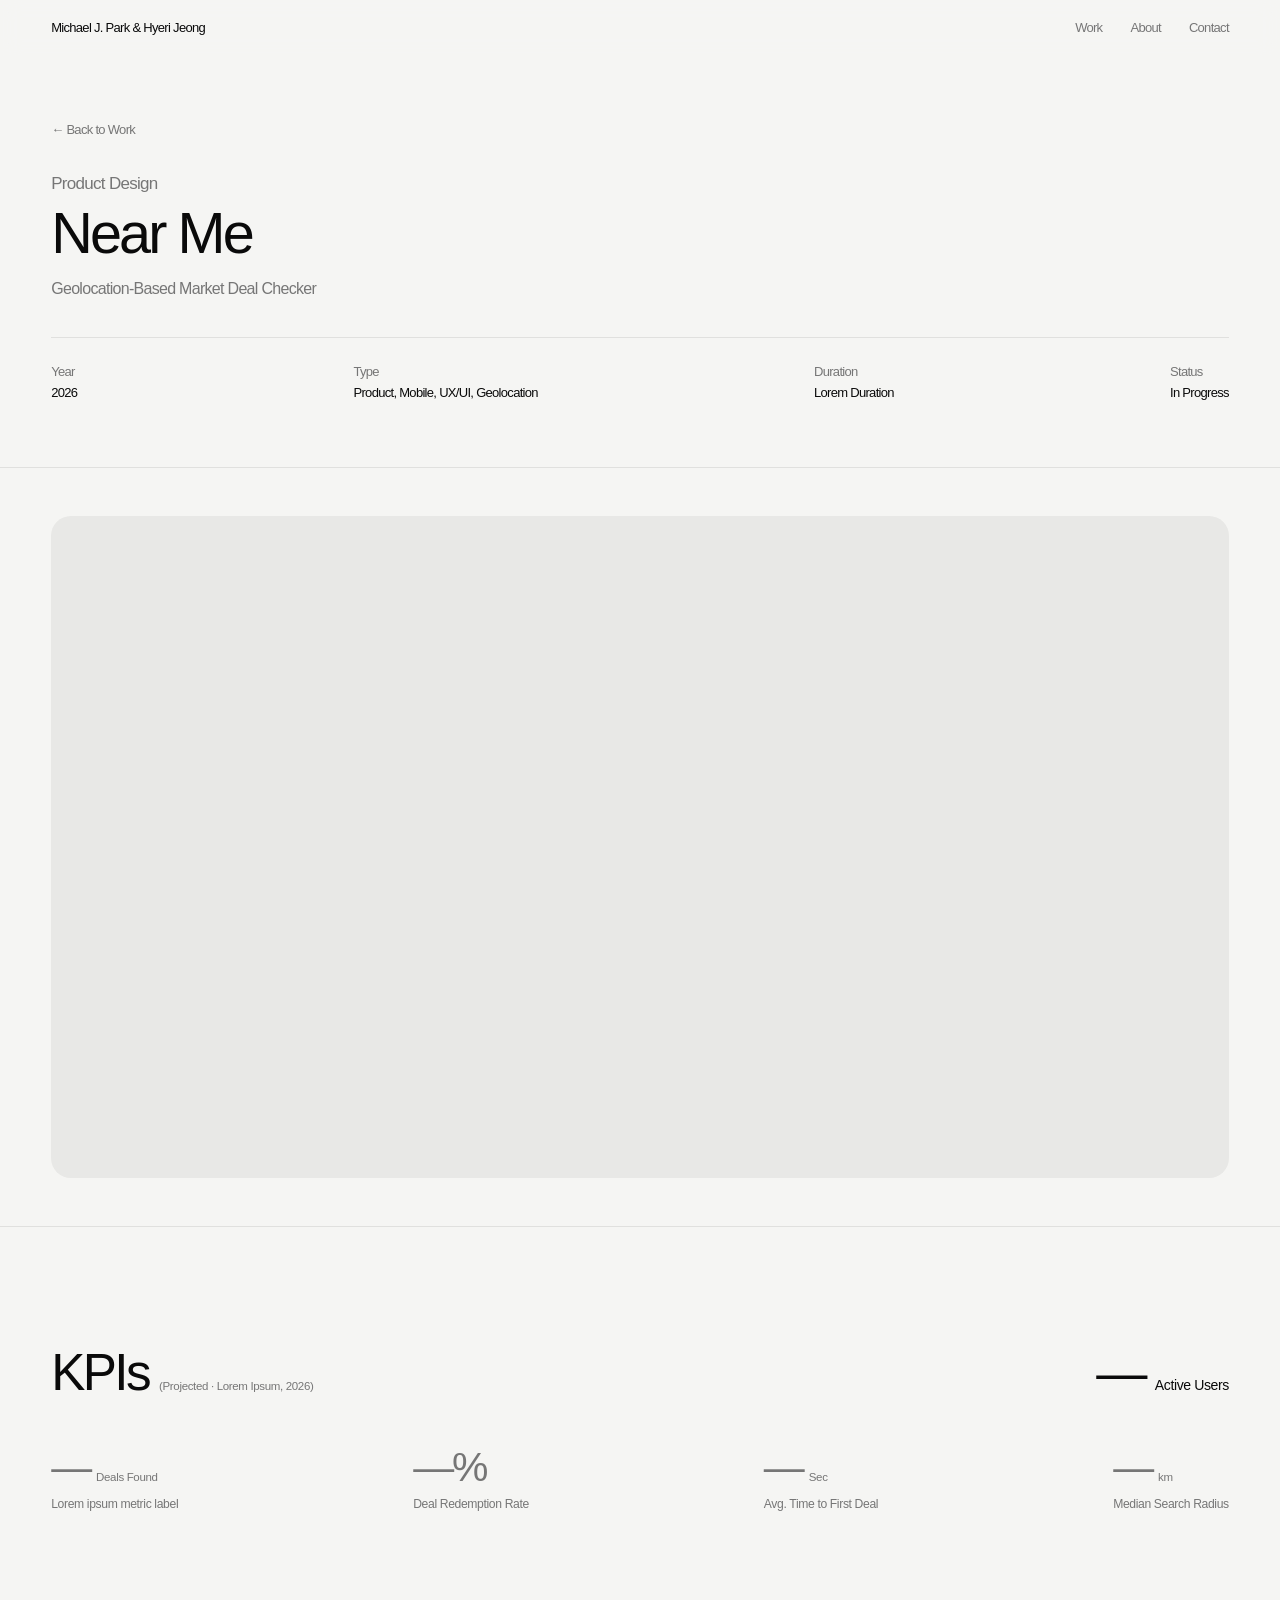
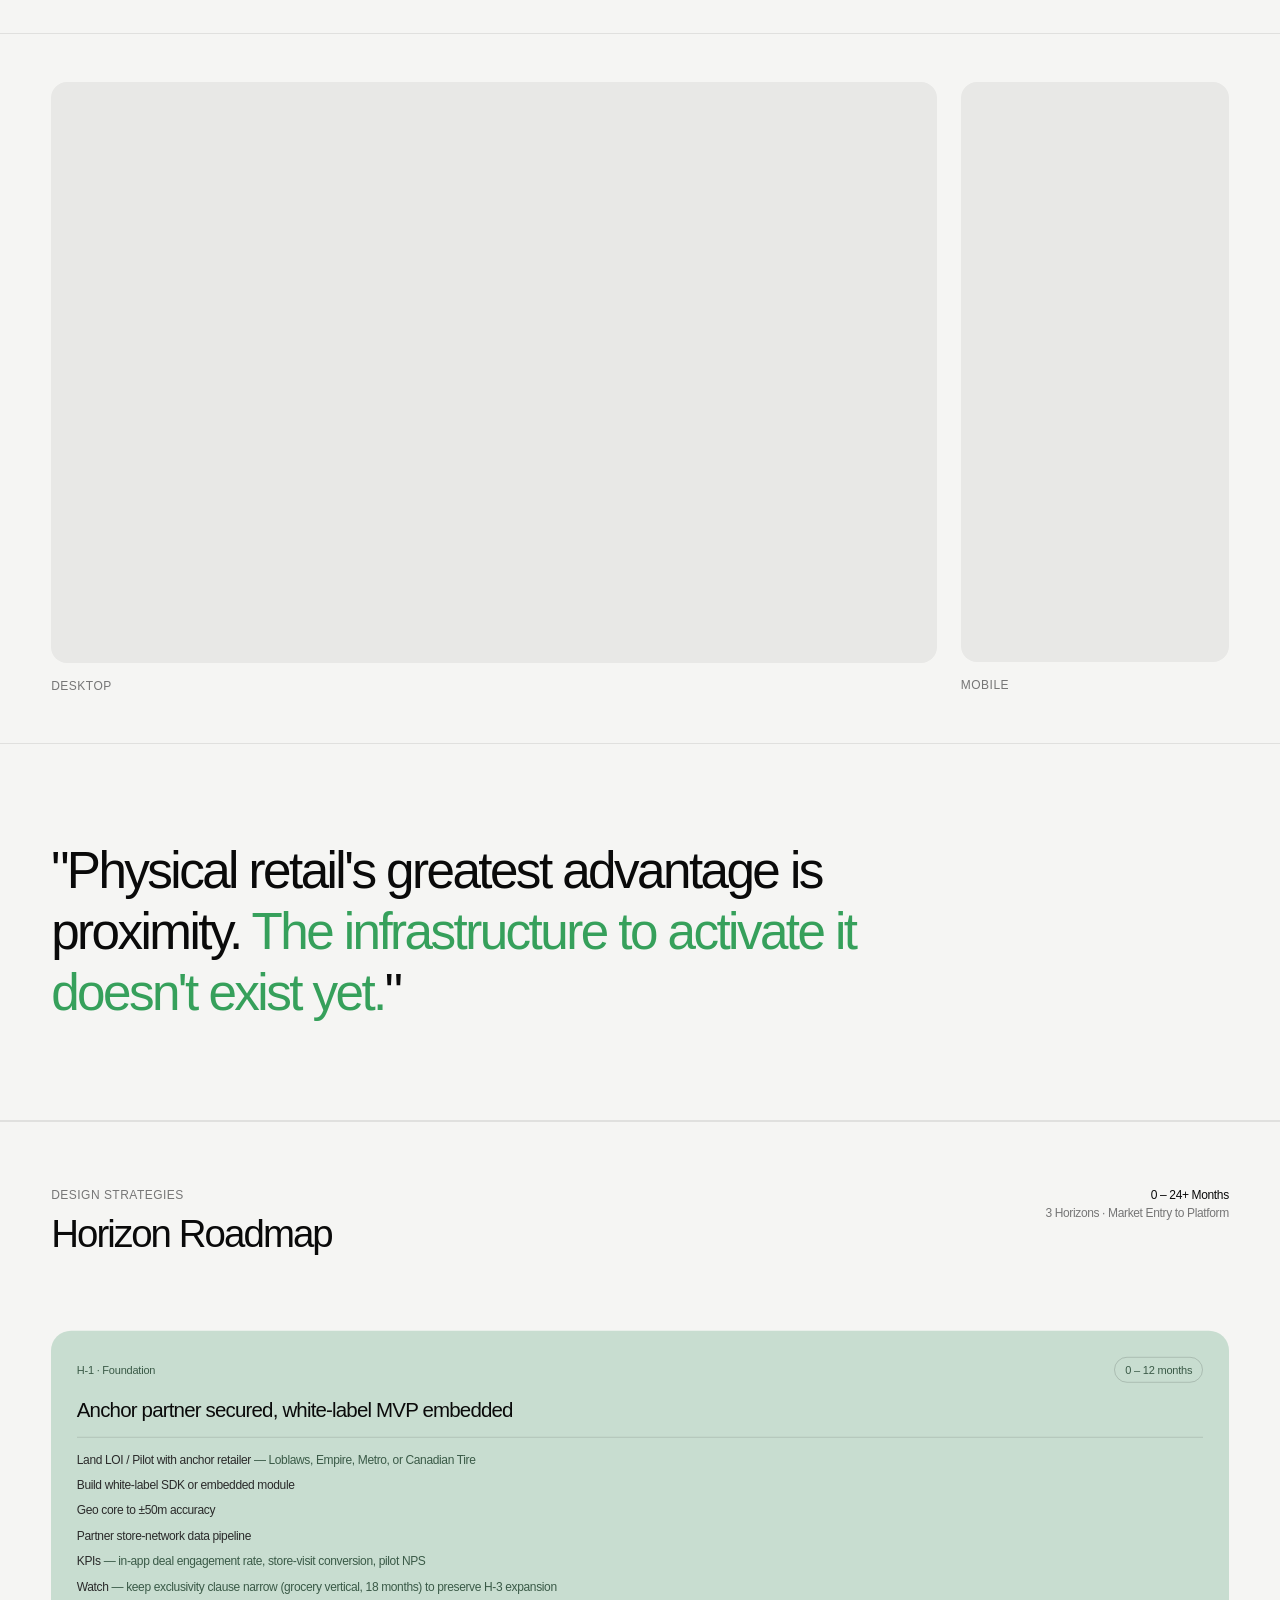
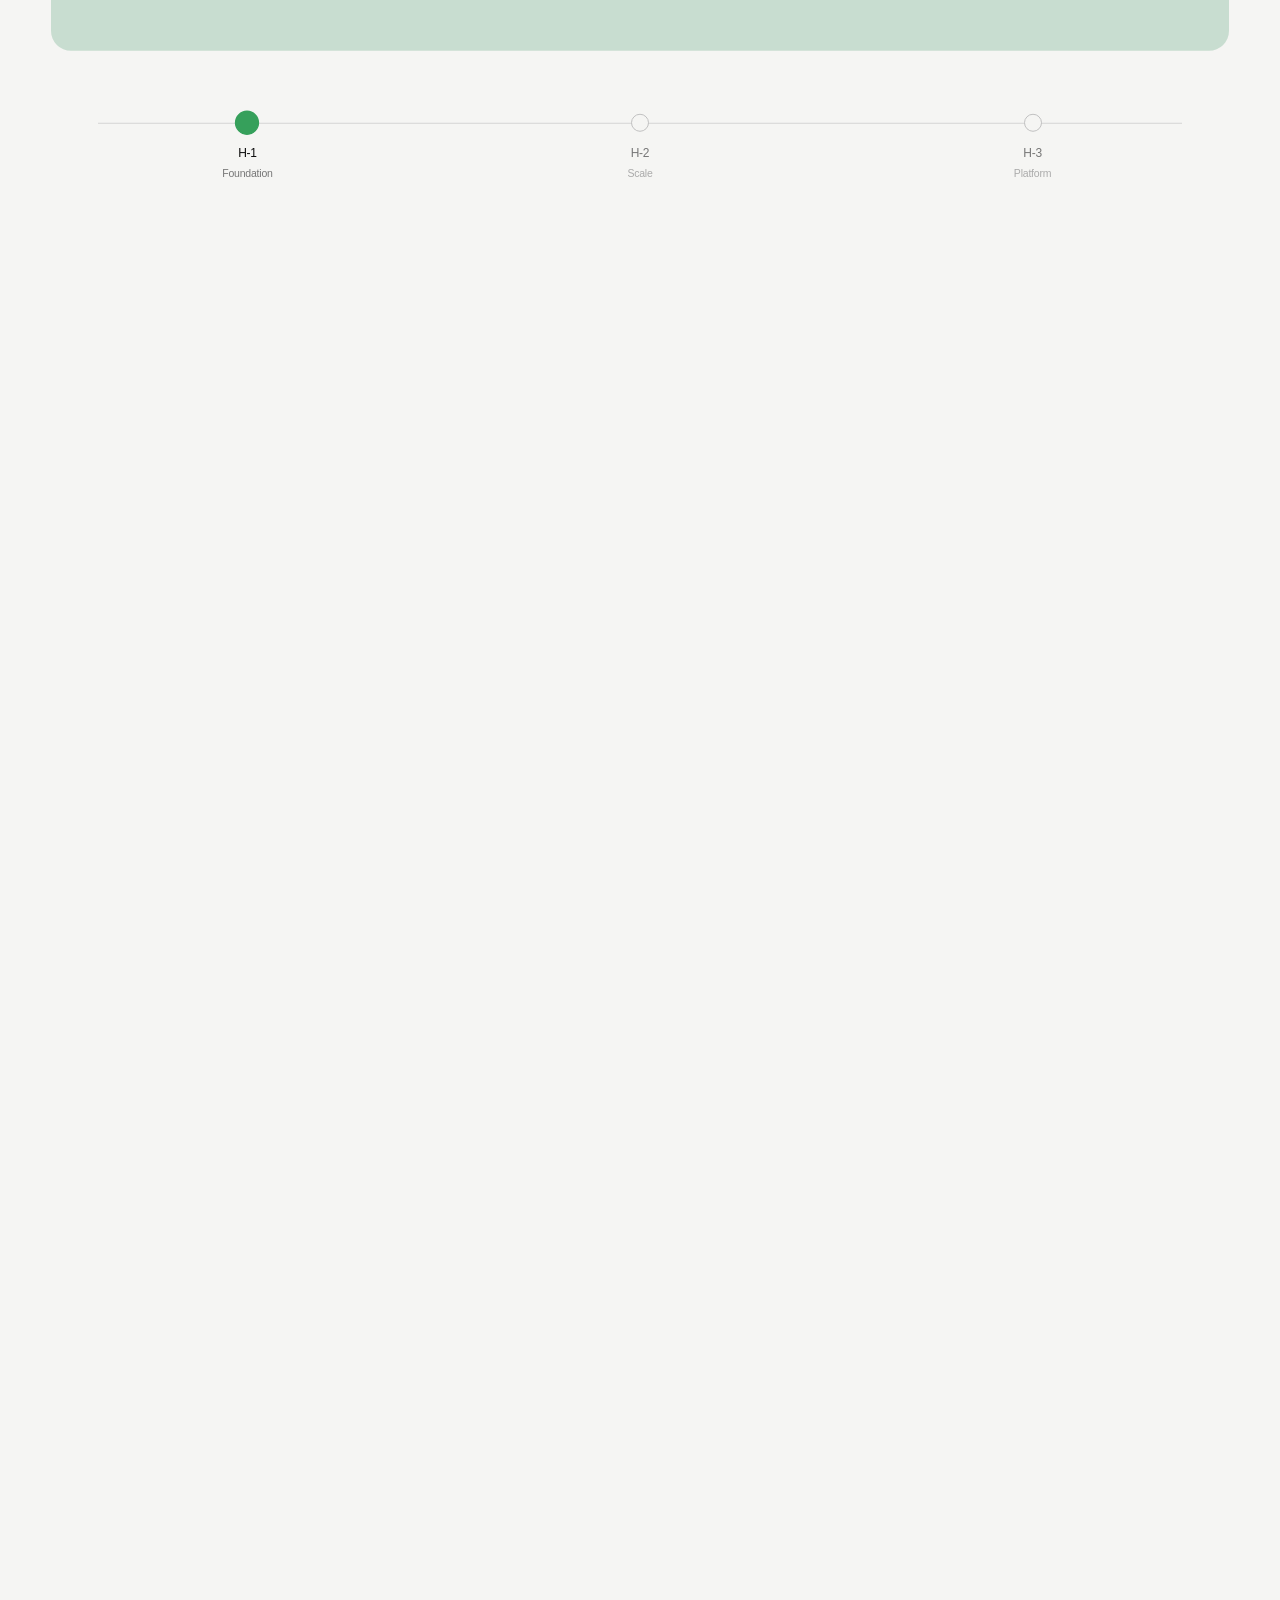
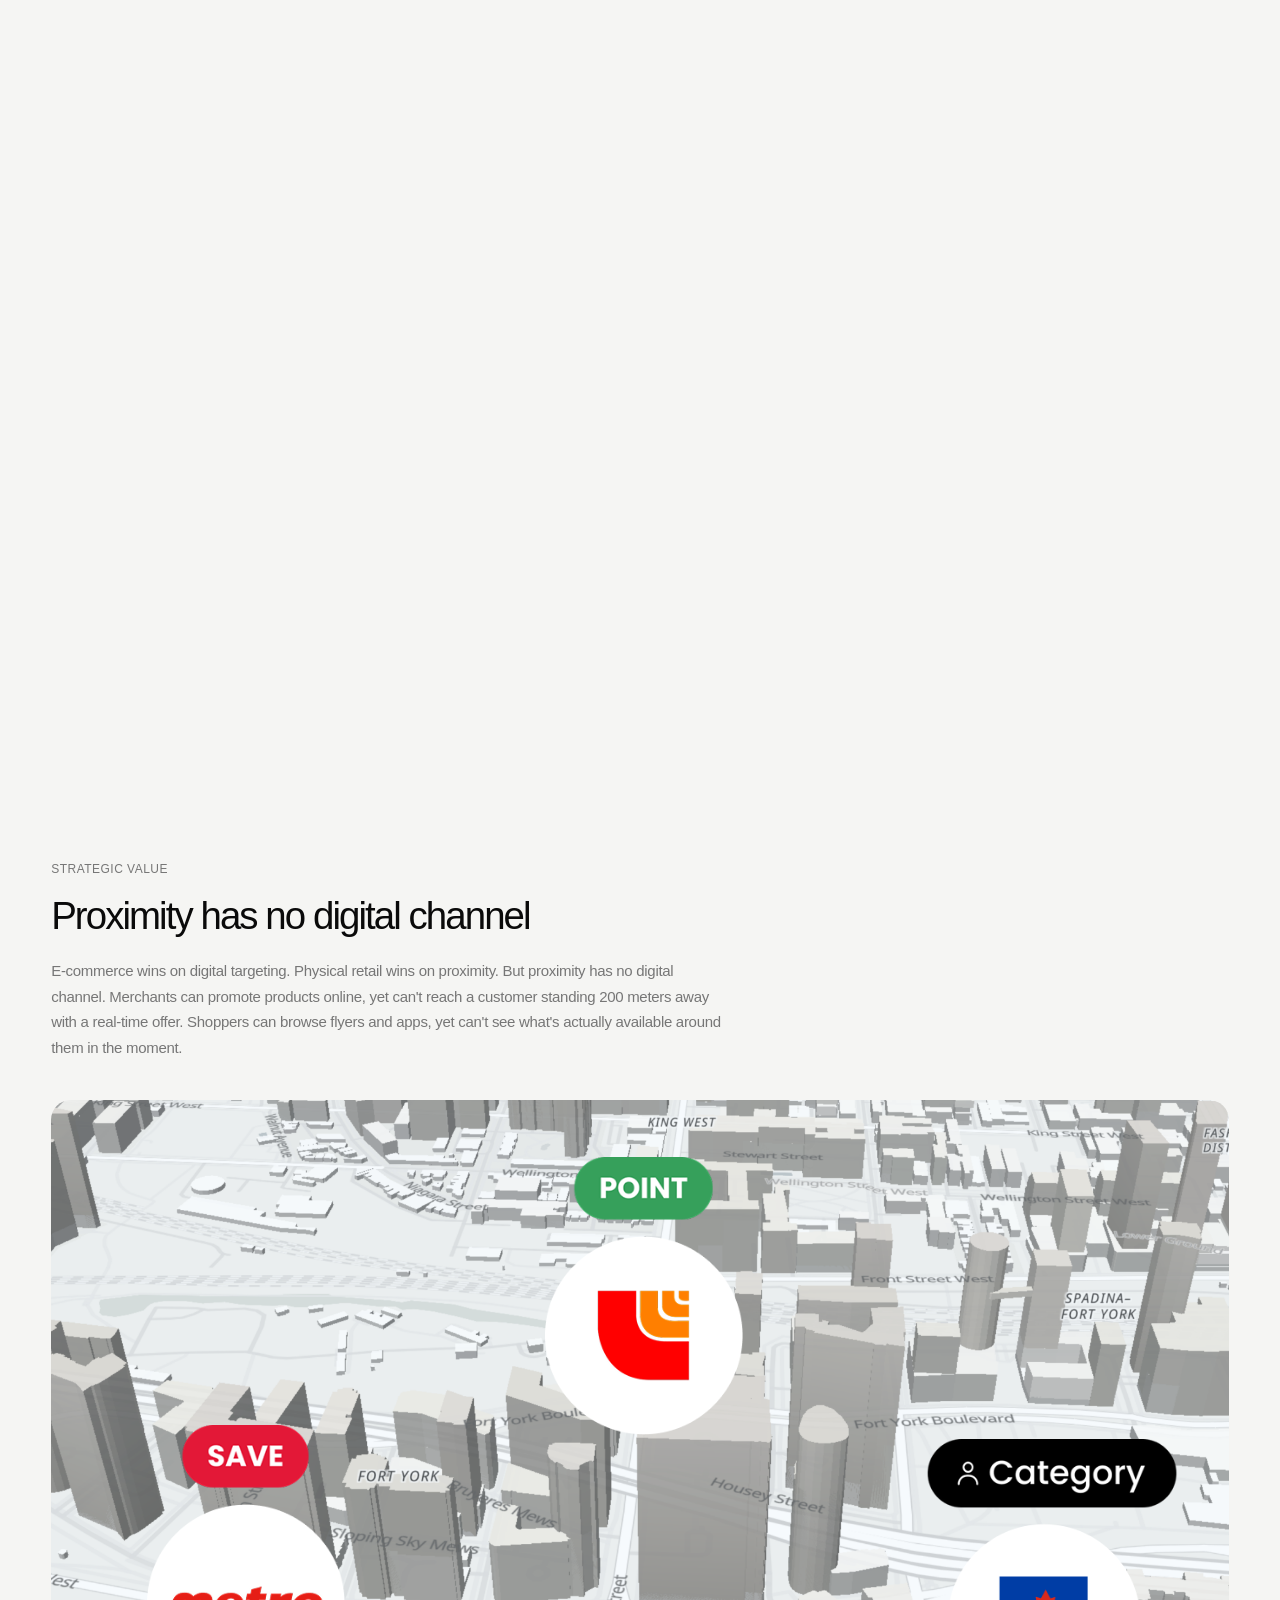
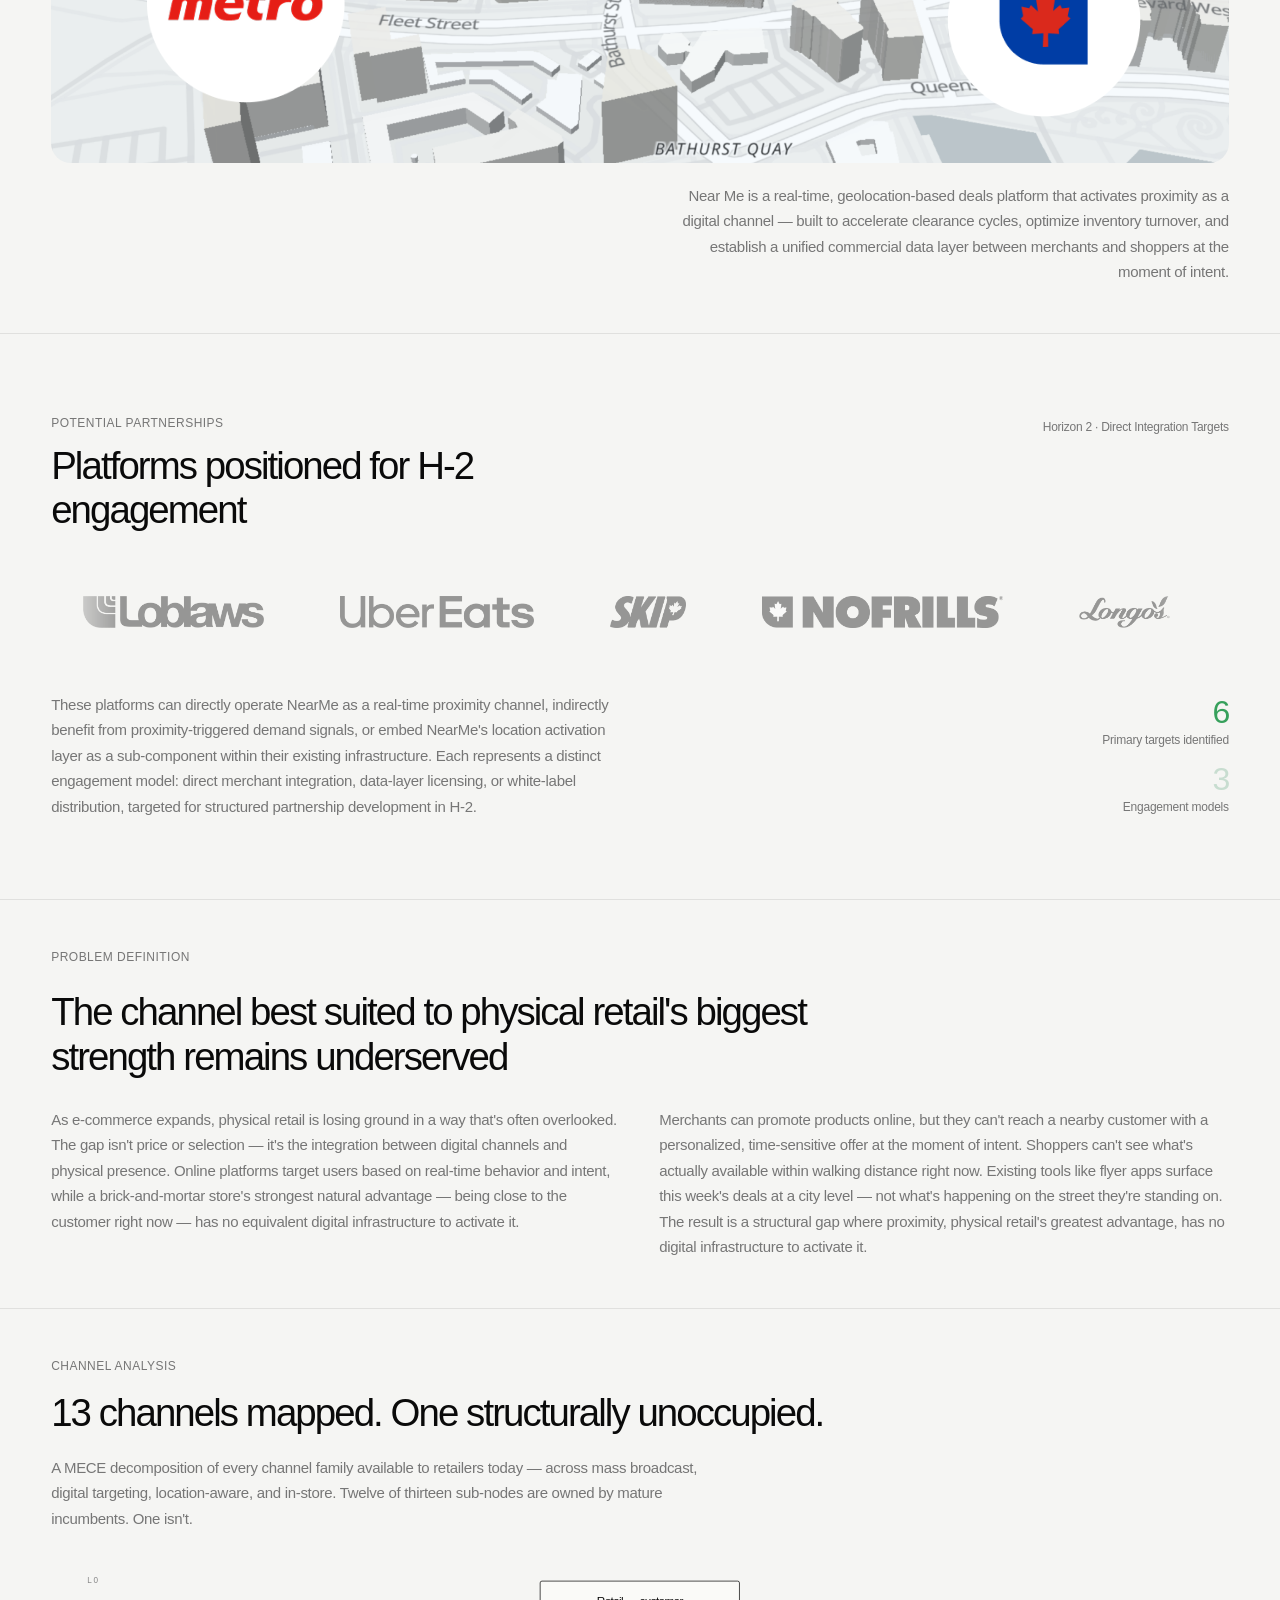
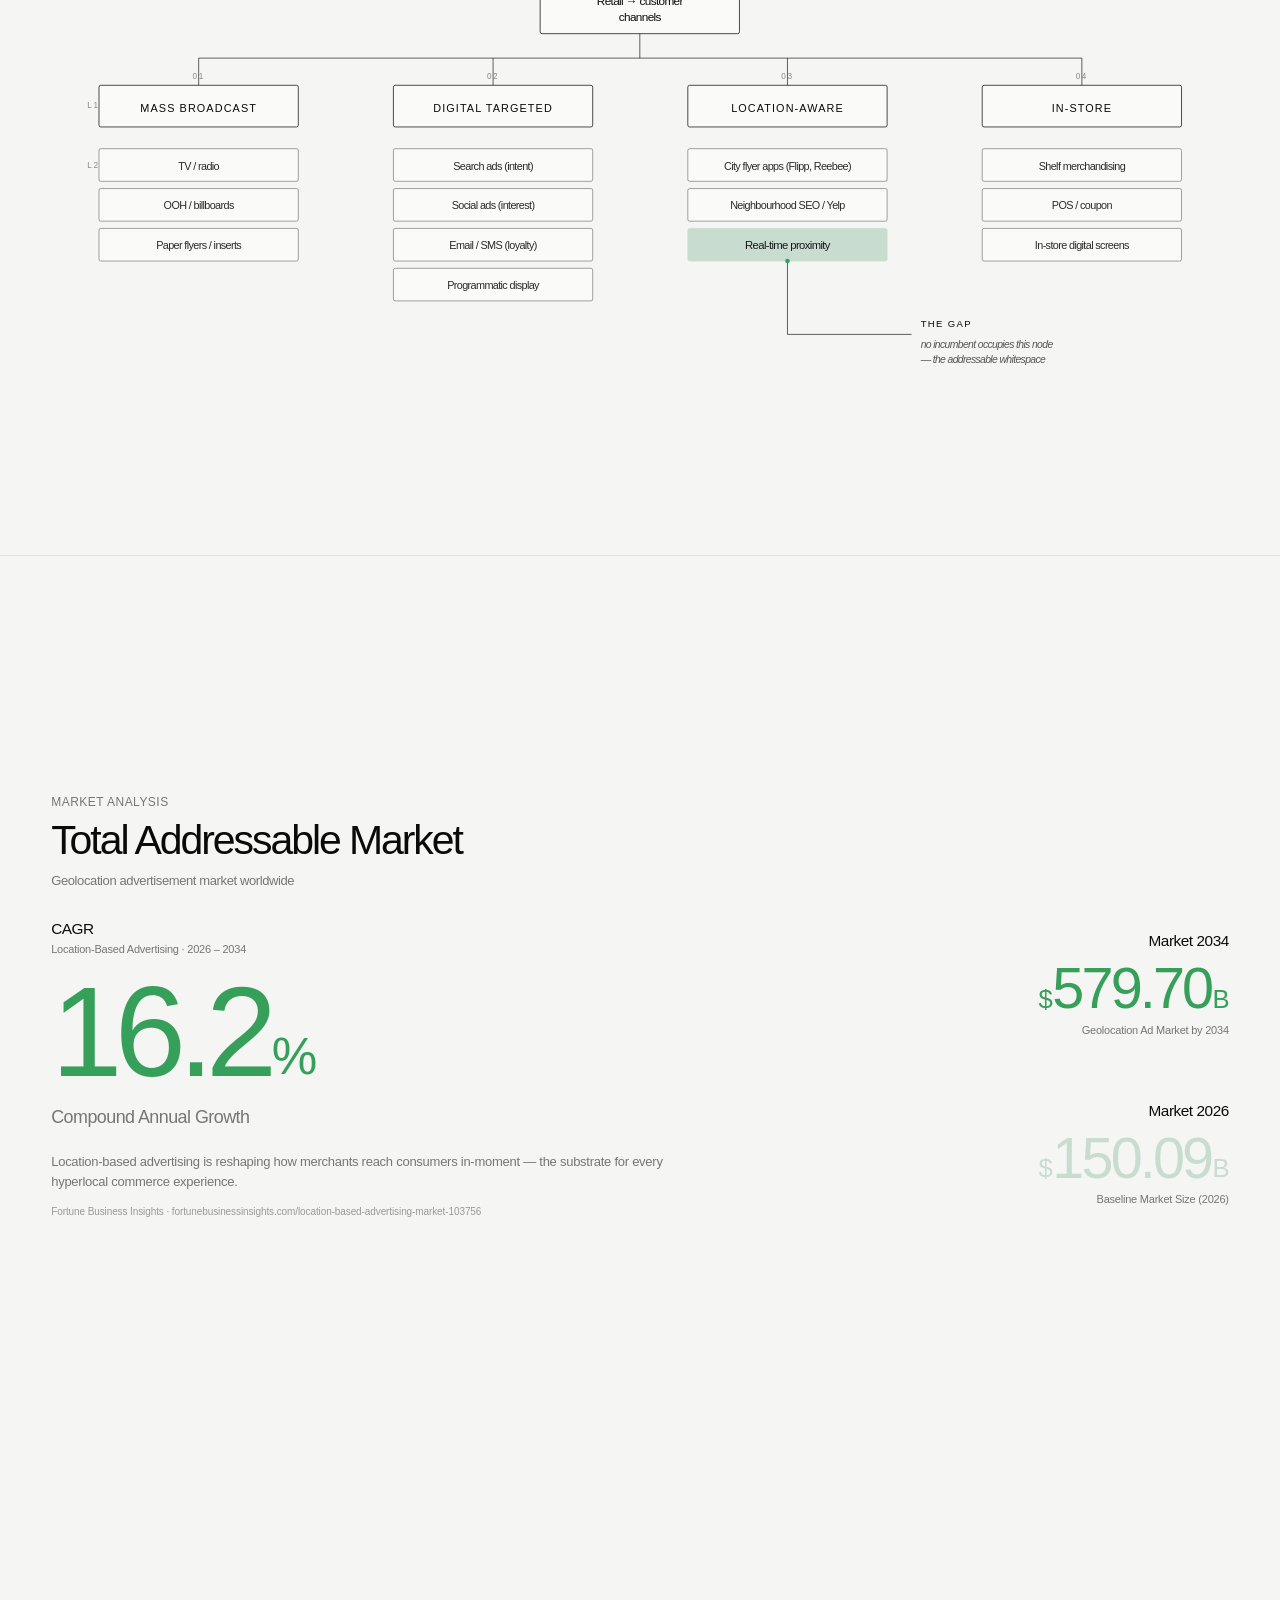
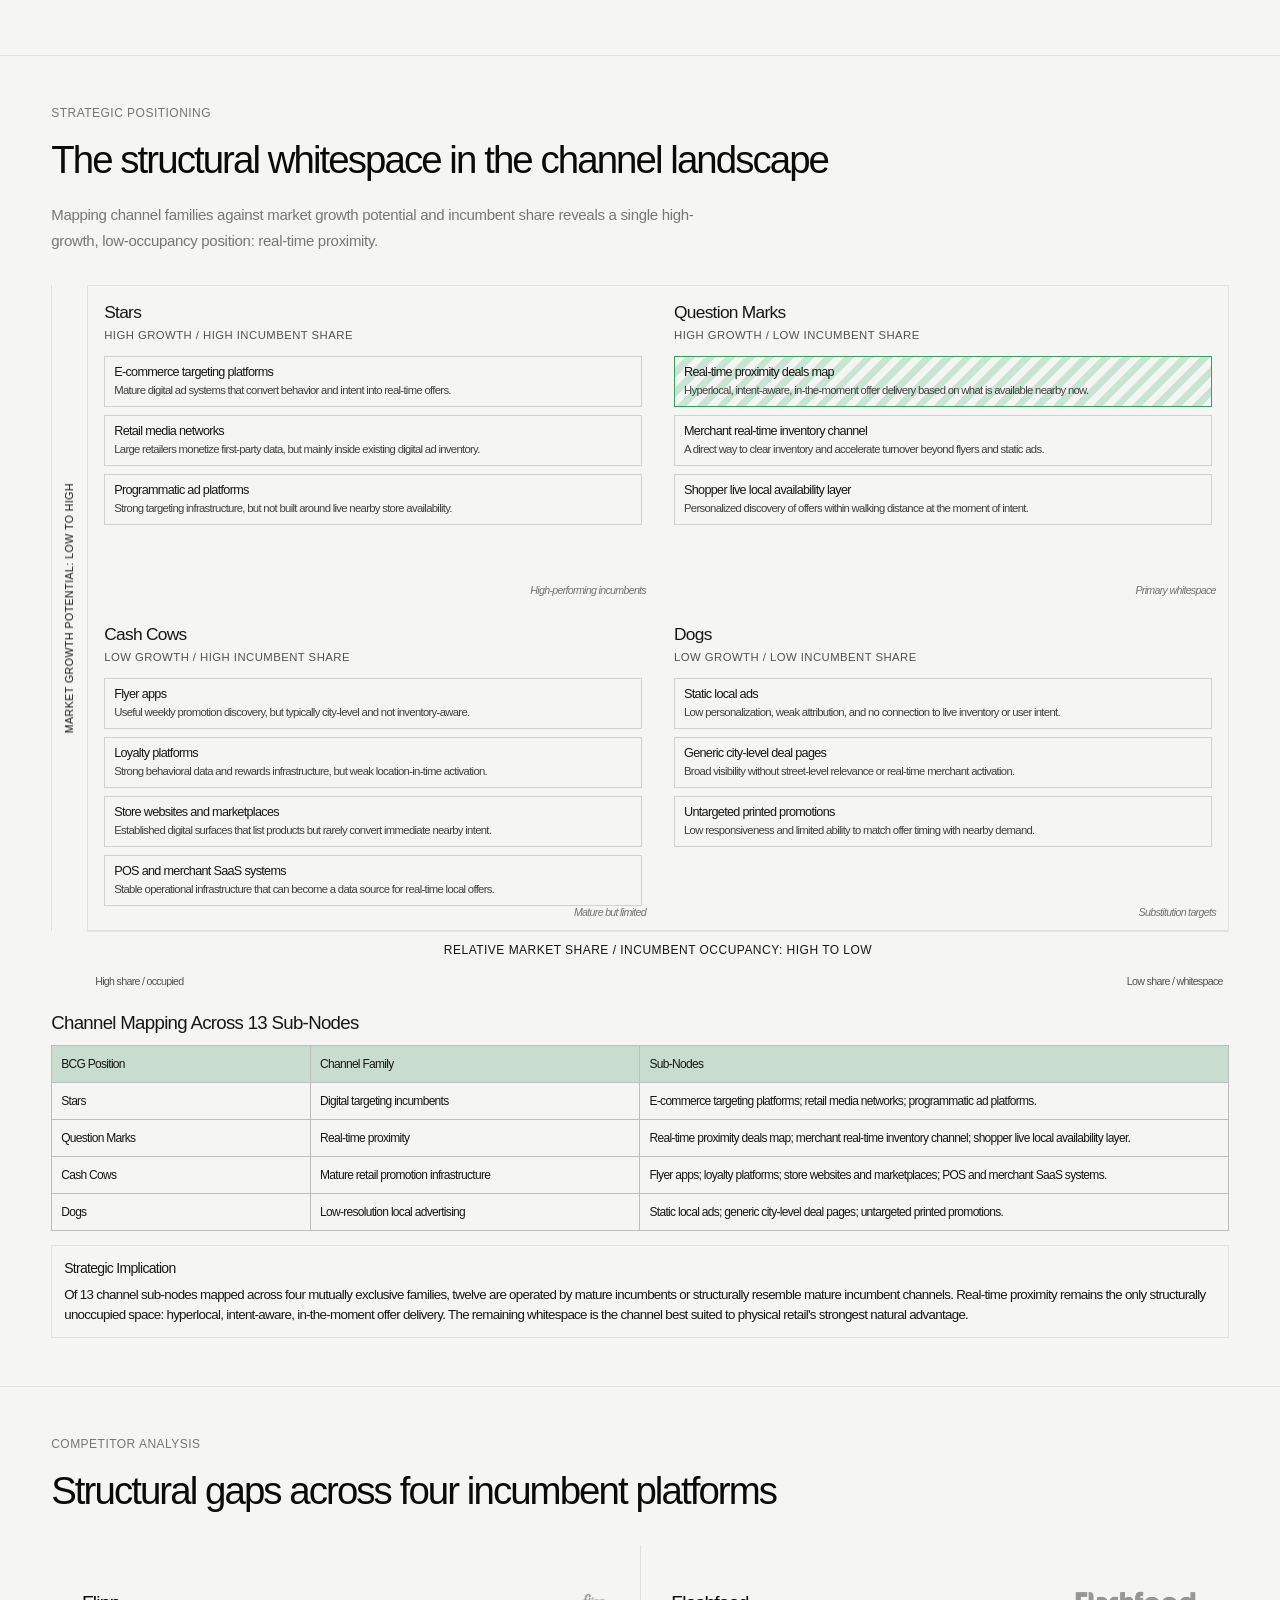
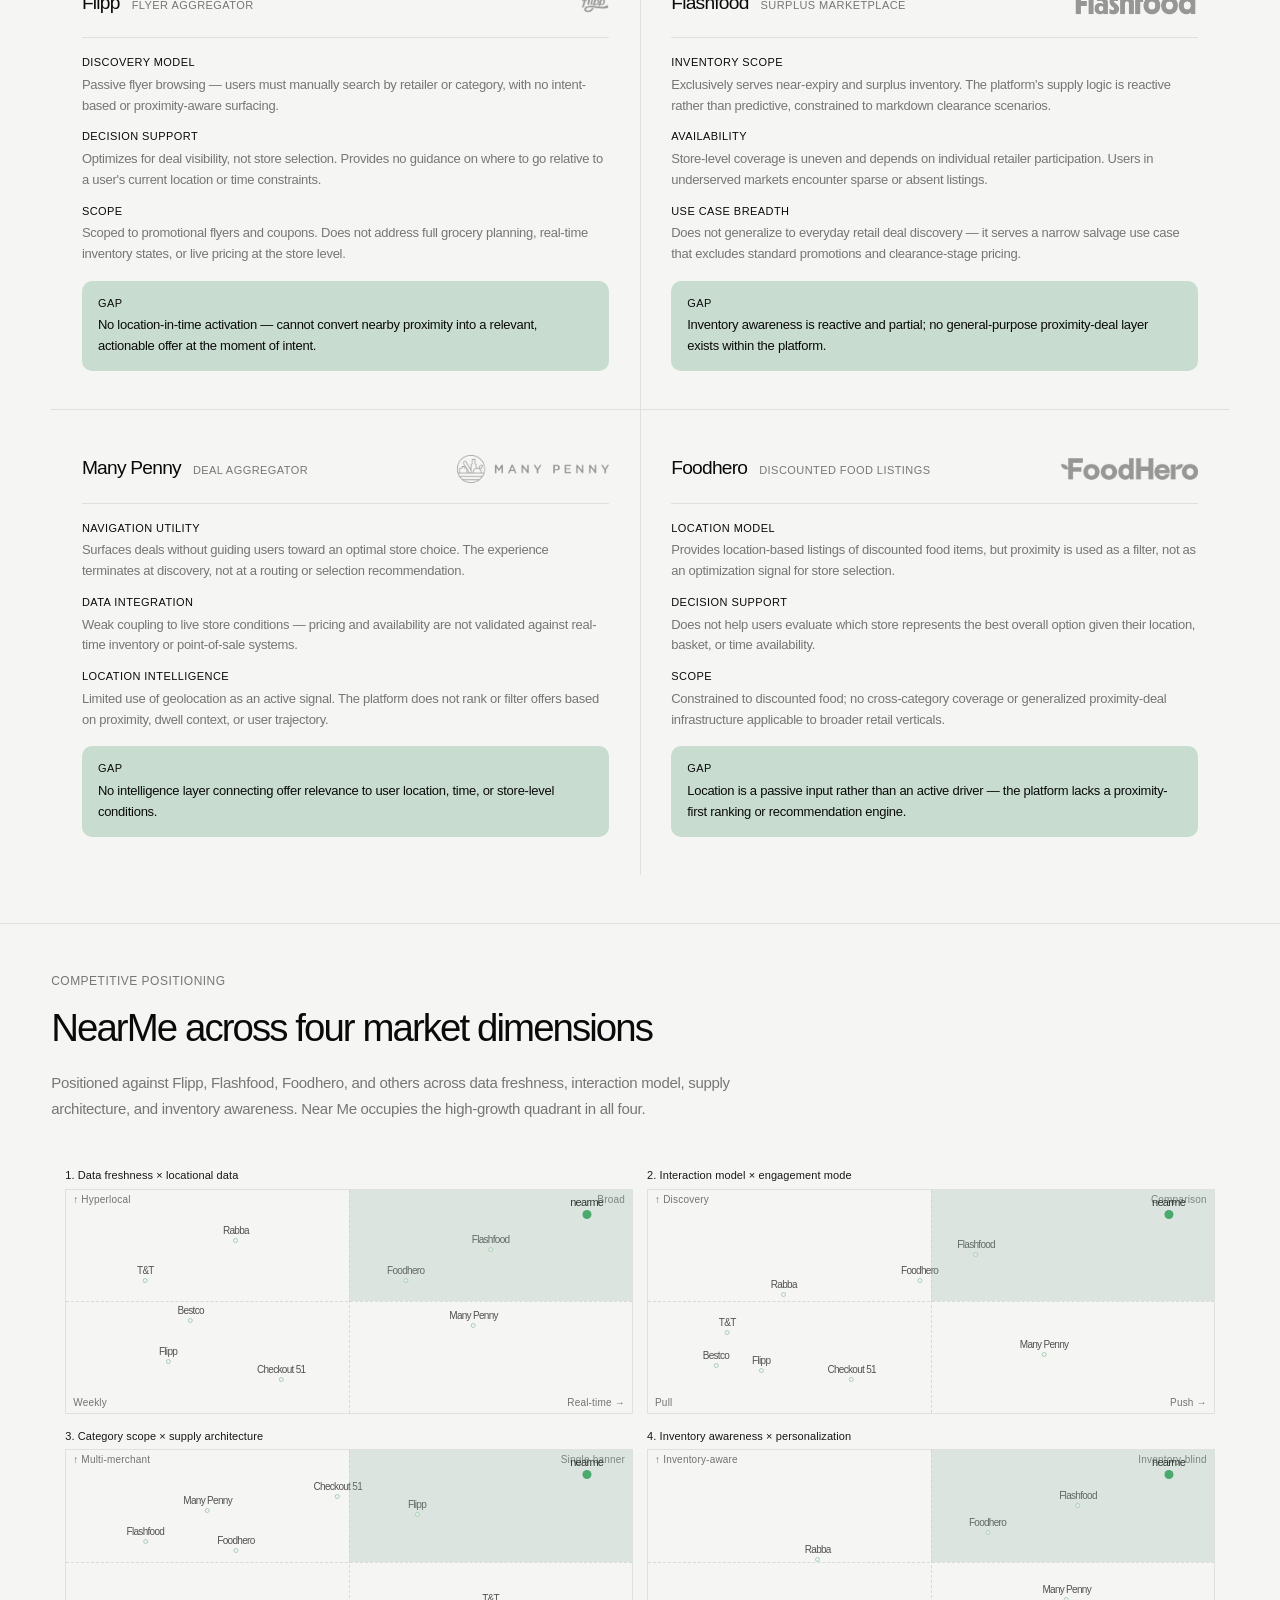
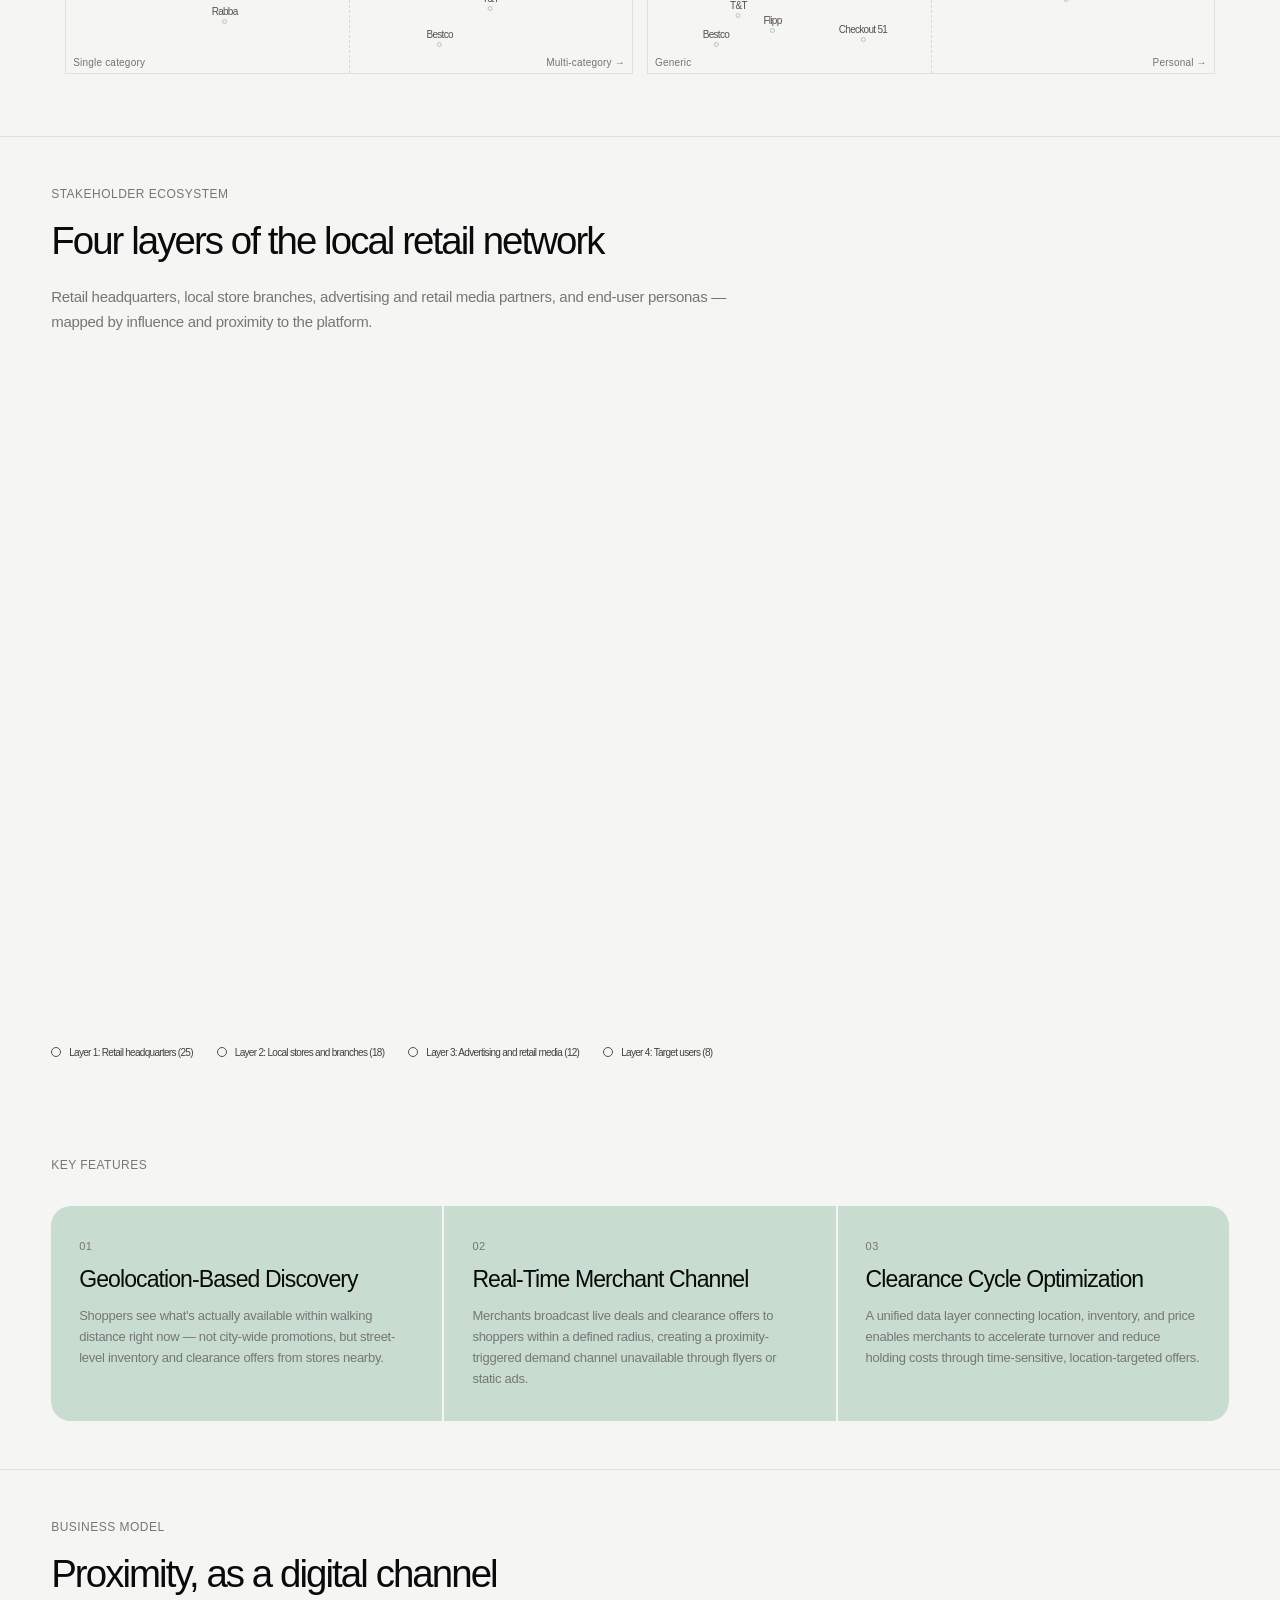
==== index.html @ 77f3e81f "Update index.html" ====
<!doctype html>
<html lang="en">
<head>
<meta charset="utf-8" />
<meta name="viewport" content="width=device-width,initial-scale=1" />
<title>Near Me — Michael Joongmin Park</title>
<link rel="preconnect" href="https://fonts.googleapis.com" />
<link rel="preconnect" href="https://fonts.gstatic.com" crossorigin />
<link href="https://fonts.googleapis.com/css2?family=Inter:wght@100..900&display=swap" rel="stylesheet" />
<link rel="stylesheet" href="./nearme.css" />
<style>
.em-mece{width:100%;background:var(--bg);font-family:"Helvetica Neue",Helvetica,Arial,sans-serif;-webkit-font-smoothing:antialiased;letter-spacing:inherit;color:#0a0a0a;}
.em-mece *{box-sizing:border-box;}
.em-mece .mece-frame{width:100%;max-width:1300px;margin:0 auto;display:flex;flex-direction:column;align-items:center;padding:0;}
.em-mece .mece-header{text-align:center;width:100%;position:relative;margin-bottom:36px;}
.em-mece .mece-eyebrow{font-size:10.5px;font-weight:500;letter-spacing:3px;color:#555;text-transform:uppercase;margin-bottom:14px;}
.em-mece .mece-eyebrow::before,.em-mece .mece-eyebrow::after{content:"";display:inline-block;width:22px;height:1px;background:#888;vertical-align:4px;margin:0 12px;}
.em-mece .mece-h1{font-size:26px;font-weight:500;letter-spacing:-0.5px;line-height:1.2;margin:0;color:#0a0a0a;}
.em-mece .mece-sub{font-size:13px;color:#555;font-weight:400;margin-top:8px;}
.em-mece .mece-rule{width:60px;height:1px;background:#0a0a0a;margin:18px auto 0;}
.em-mece .mece-tree{width:100%;}
.em-mece .mece-tree svg{display:block;width:100%;height:auto;}
.em-mece .em-line{stroke:#0a0a0a;stroke-width:0.7;fill:none;}
.em-mece .em-line-soft{stroke:#888;stroke-width:0.5;fill:none;}
.em-mece .em-box{fill:#fafaf8;stroke:#0a0a0a;stroke-width:0.8;}
.em-mece .em-box-soft{fill:#fafaf8;stroke:#555;stroke-width:0.6;}
.em-mece .em-box-gap{fill:#C8DDD0;stroke:#C8DDD0;stroke-width:0.8;}
.em-mece .lbl-root{font-size:13px;font-weight:500;fill:#0a0a0a;}
.em-mece .lbl-branch{font-size:12px;font-weight:500;fill:#0a0a0a;text-transform:uppercase;letter-spacing:1.2px;}
.em-mece .lbl-tag{font-size:9px;font-weight:500;fill:#888;letter-spacing:1.8px;}
.em-mece .lbl-leaf{font-size:12px;font-weight:400;fill:#2a2a2a;}
.em-mece .lbl-leaf-gap{font-size:12.5px;font-weight:500;fill:#171717;}
.em-mece .lbl-callout{font-size:10.5px;font-weight:500;fill:#0a0a0a;letter-spacing:1.5px;text-transform:uppercase;}
.em-mece .lbl-callout-2{font-size:11.5px;font-weight:400;fill:#555;font-style:italic;}
.em-mece .mece-obs{margin-top:36px;max-width:760px;padding:24px 28px;border-top:1px solid #0a0a0a;border-bottom:1px solid #0a0a0a;}
.em-mece .obs-label{font-size:9.5px;font-weight:500;color:#888;letter-spacing:2.5px;text-transform:uppercase;margin-bottom:10px;}
.em-mece .obs-p{font-size:14px;line-height:1.55;color:#2a2a2a;font-weight:400;letter-spacing:inherit;margin:0;}
.em-mece .obs-p strong{font-weight:500;color:#0a0a0a;}
.em-mece .mece-footer{margin-top:28px;font-size:10px;color:#888;letter-spacing:1.5px;text-transform:uppercase;font-weight:500;text-align:center;}

.em-bcg{width:100%;font-family:"Helvetica Neue",Helvetica,Arial,sans-serif;font-size:10pt;line-height:1.5;color:#171717;letter-spacing:inherit;overflow-x:auto;}
.em-bcg *{box-sizing:border-box;}
.em-bcg .bcg-page{width:100%;padding:0;min-width:640px;}
.em-bcg .bcg-header{padding-bottom:18px;border-bottom:1px solid var(--ink);margin-bottom:18px;}
.em-bcg .bcg-h1{margin:0 0 8px;font-size:24pt;line-height:1.1;font-weight:500;letter-spacing:inherit;}
.em-bcg .bcg-deck{max-width:780px;color:#404040;font-size:10.5pt;margin:0;}
.em-bcg .bcg-h2{margin:22px 0 10px;font-size:14pt;line-height:1.25;font-weight:500;letter-spacing:inherit;}
.em-bcg .bcg-p{margin:0 0 10px;}
.em-bcg .bcg-summary{display:grid;grid-template-columns:repeat(3,1fr);gap:10px;margin:18px 0 22px;}
.em-bcg .bcg-scard{min-height:84px;padding:12px;border:1px solid var(--line);background:transparent;}
.em-bcg .bcg-scard strong{display:block;margin-bottom:6px;font-size:9pt;text-transform:uppercase;letter-spacing:0.04em;}
.em-bcg .bcg-shell{display:grid;grid-template-columns:36px 1fr;grid-template-rows:1fr 36px;gap:0;margin:0;aspect-ratio:16/9;width:100%;}
.em-bcg .bcg-axis-y{grid-column:1;grid-row:1;display:flex;align-items:center;justify-content:center;border-right:1px solid var(--line);writing-mode:vertical-rl;transform:rotate(180deg);font-size:8pt;font-weight:500;letter-spacing:0.04em;text-transform:uppercase;}
.em-bcg .bcg-axis-x{grid-column:2;grid-row:2;display:flex;align-items:center;justify-content:center;border-top:1px solid var(--line);font-size:9pt;font-weight:500;letter-spacing:0.04em;text-transform:uppercase;}
.em-bcg .bcg-matrix{grid-column:2;grid-row:1;display:grid;grid-template-columns:1fr 1fr;grid-template-rows:1fr 1fr;border:1px solid var(--line);background:linear-gradient(to right,transparent calc(50% - 0.4px),var(--line) calc(50% - 0.4px),var(--line) calc(50% + 0.4px),transparent calc(50% + 0.4px)),linear-gradient(to bottom,transparent calc(50% - 0.4px),var(--line) calc(50% - 0.4px),var(--line) calc(50% + 0.4px),transparent calc(50% + 0.4px));}
.em-bcg .bcg-quad{position:relative;padding:16px;overflow:hidden;}
.em-bcg .bcg-h3{margin:0 0 4px;font-size:13pt;line-height:1.2;font-weight:500;letter-spacing:inherit;}
.em-bcg .bcg-def{margin-bottom:12px;color:#525252;font-size:8.5pt;font-weight:500;letter-spacing:0.04em;text-transform:uppercase;}
.em-bcg .bcg-node{margin:0 0 8px;padding:8px 9px;border:1px solid #d0d0ce;background:transparent;}
.em-bcg .bcg-node strong{display:block;margin-bottom:2px;font-size:9.5pt;line-height:1.25;font-weight:500;}
.em-bcg .bcg-node span{display:block;color:#404040;font-size:8.5pt;line-height:1.35;}
.em-bcg .bcg-ws{border-color:#36A05B;border-width:1px;background:repeating-linear-gradient(-45deg,var(--bg),var(--bg) 7px,#c8e4d3 7px,#c8e4d3 14px);}
.em-bcg .bcg-qnote{position:absolute;right:12px;bottom:10px;color:#737373;font-size:8pt;font-style:italic;}
.em-bcg .bcg-corner-row{display:grid;grid-template-columns:36px 1fr;margin-top:6px;color:#525252;font-size:8pt;}
.em-bcg .bcg-corner-row div:last-child{display:flex;justify-content:space-between;padding:0 6px 0 8px;}
.em-bcg .bcg-table{width:100%;border-collapse:collapse;margin-top:10px;font-size:9pt;}
.em-bcg .bcg-table th,.em-bcg .bcg-table td{padding:9px;border:1px solid #bdbdbd;text-align:left;vertical-align:top;}
.em-bcg .bcg-table th{background:#C8DDD0;font-weight:500;}
.em-bcg .bcg-insight{padding:12px;border:1px solid var(--line);margin-top:14px;}
.em-bcg .bcg-insight strong{display:block;margin-bottom:6px;font-size:10.5pt;font-weight:500;}

.em-comp{width:100%;font-family:"Helvetica Neue",Helvetica,Arial,sans-serif;letter-spacing:inherit;overflow-x:auto;}
.em-comp *{box-sizing:border-box;}
.em-comp .comp-slide{min-width:560px;width:100%;aspect-ratio:11/5;background:var(--bg);display:grid;grid-template-columns:1fr 1fr;grid-template-rows:1fr 1fr;gap:14px;padding:14px;color:#171717;}
.em-comp .comp-matrix{position:relative;display:flex;flex-direction:column;min-width:0;min-height:0;}
.em-comp .comp-title{font-size:11px;font-weight:500;color:#171717;margin-bottom:5px;letter-spacing:0.1px;}
.em-comp .comp-plot{position:relative;flex:1;border:0.75px solid var(--line);background:var(--bg);}
.em-comp .comp-plot::after{content:'';position:absolute;right:0;top:0;width:50%;height:50%;background:rgba(168,207,181,0.18);pointer-events:none;}
.em-comp .comp-ws{position:absolute;top:0;right:0;width:50%;height:50%;background:#e5e5e5;opacity:0.75;pointer-events:none;}
.em-comp .comp-vd{position:absolute;top:0;left:50%;width:0;height:100%;border-left:0.5px dashed #d9d9d9;}
.em-comp .comp-hd{position:absolute;top:50%;left:0;width:100%;height:0;border-top:0.5px dashed #d9d9d9;}
.em-comp .comp-axis{position:absolute;font-size:10px;color:#737373;pointer-events:none;line-height:1;font-weight:400;letter-spacing:0.2px;}
.em-comp .comp-axis.tl{top:5px;left:7px;}.em-comp .comp-axis.tr{top:5px;right:7px;}
.em-comp .comp-axis.bl{bottom:5px;left:7px;}.em-comp .comp-axis.br{bottom:5px;right:7px;}
.em-comp .comp-node{position:absolute;transform:translate(-50%,-100%);display:flex;flex-direction:column;align-items:center;pointer-events:none;}
.em-comp .comp-node .lbl{font-size:10px;color:#525252;white-space:nowrap;font-weight:400;line-height:1;padding-bottom:2px;}
.em-comp .comp-node .pt{width:5px;height:5px;border-radius:50%;background:var(--bg);border:1px solid #a9cfb5;}
.em-comp .comp-node.star .lbl{color:#171717;font-weight:500;font-size:11px;}
.em-comp .comp-node.star .pt{width:9px;height:9px;background:#36A05B;border:none;}

.em-stake{width:100%;font-family:"Helvetica Neue",Helvetica,Arial,sans-serif;letter-spacing:inherit;}
.em-stake *{box-sizing:border-box;}
.em-stake #sk-container{display:flex;width:100%;aspect-ratio:16/9;overflow:hidden;}
.em-stake #sk-chart{position:relative;flex:1;min-width:0;height:100%;}
.em-stake .sk-legend{padding-top:16px;font-size:10px;}
.em-stake .sk-legend-list{display:flex;flex-wrap:wrap;gap:8px 24px;}
.em-stake .sk-legend-item{display:flex;align-items:center;color:#404040;}
.em-stake .sk-legend-dot{width:10px;height:10px;margin-right:8px;border:1px solid #525252;border-radius:50%;background:var(--bg);flex-shrink:0;}
.em-stake .orbit-line{fill:none;stroke:#c8c8c8;stroke-dasharray:4 4;stroke-width:0.75;}
.em-stake .orbit-label{fill:#737373;font-size:10px;font-weight:500;letter-spacing:0.05em;}
.em-stake .sk-node circle{fill-opacity:1;}
.em-stake .sk-node-text{fill:#171717;font-size:9px;font-weight:500;pointer-events:none;text-anchor:middle;}
.em-stake .sk-guide{stroke:#d4d4d4;stroke-width:0.75;pointer-events:none;}

.em-bmc{width:100%;background:var(--bg);font-family:"Helvetica Neue",Helvetica,Arial,sans-serif;-webkit-font-smoothing:antialiased;letter-spacing:inherit;}
.em-bmc *{box-sizing:border-box;}
.em-bmc .bmc-frame{width:100%;max-width:1400px;margin:0 auto;display:flex;flex-direction:column;padding:0;}
.em-bmc .bmc-header{text-align:center;width:100%;position:relative;margin-bottom:36px;}
.em-bmc .bmc-eyebrow{font-size:10.5px;font-weight:500;letter-spacing:3px;color:#555;text-transform:uppercase;margin-bottom:14px;}
.em-bmc .bmc-eyebrow::before,.em-bmc .bmc-eyebrow::after{content:"";display:inline-block;width:22px;height:1px;background:#888;vertical-align:4px;margin:0 12px;}
.em-bmc .bmc-h1{font-size:26px;font-weight:500;letter-spacing:-0.5px;color:#0a0a0a;line-height:1.2;margin:0;}
.em-bmc .bmc-sub{font-size:13px;color:#555;font-weight:400;margin-top:8px;}
.em-bmc .bmc-rule{width:60px;height:1px;background:#0a0a0a;margin:18px auto 0;}
.em-bmc .bmc-grid{display:grid;grid-template-columns:repeat(10,1fr);grid-template-rows:minmax(200px,auto) minmax(200px,auto) minmax(150px,auto);gap:1px;background:var(--line);border:1px solid var(--line);width:100%;}
.em-bmc .bmc-cell{background:var(--bg);padding:18px 20px 22px;display:flex;flex-direction:column;gap:12px;}
.em-bmc .bmc-kp{grid-column:1/3;grid-row:1/3;}
.em-bmc .bmc-ka{grid-column:3/5;grid-row:1/2;}
.em-bmc .bmc-kr{grid-column:3/5;grid-row:2/3;}
.em-bmc .bmc-vp{grid-column:5/7;grid-row:1/3;background:#C8DDD0;}
.em-bmc .bmc-cr{grid-column:7/9;grid-row:1/2;}
.em-bmc .bmc-ch{grid-column:7/9;grid-row:2/3;}
.em-bmc .bmc-cs{grid-column:9/11;grid-row:1/3;}
.em-bmc .bmc-cost{grid-column:1/6;grid-row:3/4;}
.em-bmc .bmc-rev{grid-column:6/11;grid-row:3/4;}
.em-bmc .bmc-head{display:flex;align-items:baseline;gap:10px;padding-bottom:10px;border-bottom:0.5px dashed #e6e3da;}
.em-bmc .bmc-num{font-size:9.5px;font-weight:500;color:#888;letter-spacing:0.5px;width:18px;flex-shrink:0;}
.em-bmc .bmc-ttl{font-size:11px;font-weight:500;color:#0a0a0a;text-transform:uppercase;letter-spacing:1.8px;}
.em-bmc .bmc-glabel{font-size:9.5px;font-weight:500;color:#555;text-transform:uppercase;letter-spacing:1.5px;margin-bottom:6px;margin-top:2px;}
.em-bmc .bmc-group+.bmc-group{margin-top:10px;}
.em-bmc .bmc-ul{list-style:none;display:flex;flex-direction:column;gap:7px;margin:0;padding:0;}
.em-bmc .bmc-li{font-size:12.5px;line-height:1.45;color:#2a2a2a;font-weight:400;padding-left:12px;position:relative;letter-spacing:0.1px;margin:0;}
.em-bmc .bmc-li::before{content:"";position:absolute;left:0;top:8px;width:4px;height:1px;background:#555;}
.em-bmc .bmc-vp .bmc-li{color:#0a0a0a;}
.em-bmc .bmc-cost .bmc-ul,.em-bmc .bmc-rev .bmc-ul{display:grid;grid-template-columns:1fr 1fr;gap:7px 24px;}
.em-bmc .bmc-footer{margin-top:28px;font-size:10px;color:#888;letter-spacing:1.5px;text-transform:uppercase;font-weight:500;text-align:center;}
@media(max-width:1000px){
  .em-bmc .bmc-grid{grid-template-columns:1fr 1fr;grid-template-rows:none;grid-auto-rows:minmax(160px,auto);}
  .em-bmc .bmc-kp,.em-bmc .bmc-ka,.em-bmc .bmc-kr,.em-bmc .bmc-vp,.em-bmc .bmc-cr,.em-bmc .bmc-ch,.em-bmc .bmc-cs,.em-bmc .bmc-cost,.em-bmc .bmc-rev{grid-column:auto;grid-row:auto;}
  .em-bmc .bmc-vp{grid-column:1/3;}.em-bmc .bmc-cost,.em-bmc .bmc-rev{grid-column:1/3;}
  .em-bmc .bmc-cost .bmc-ul,.em-bmc .bmc-rev .bmc-ul{grid-template-columns:1fr;}
}
@media(max-width:600px){.em-bmc .bmc-grid{grid-template-columns:1fr;}.em-bmc .bmc-vp,.em-bmc .bmc-cost,.em-bmc .bmc-rev{grid-column:auto;}}

.em-er{width:100%;overflow-x:auto;}
.em-er *{box-sizing:border-box;}
.em-er .er-slide{min-width:600px;width:100%;aspect-ratio:1600/870;overflow:hidden;}
.em-er .er-slide svg{display:block;width:100%;height:100%;}
.em-er .entity-card{fill:var(--bg);stroke:#171717;stroke-width:0.8;}
.em-er .entity-head{fill:#C8DDD0;stroke:#171717;stroke-width:0.8;}
.em-er .entity-title{fill:#171717;font-size:13px;font-weight:500;}
.em-er .field{fill:#262626;font-size:10.5px;font-weight:500;}
.em-er .field-key{fill:#171717;font-size:10.5px;font-weight:500;}
.em-er .field-muted{fill:#525252;font-size:10px;font-weight:500;}
.em-er .relationship{fill:none;stroke:#171717;stroke-width:0.75;stroke-linecap:round;stroke-linejoin:round;}
.em-er .relationship-light{fill:none;stroke:#8c8c8c;stroke-width:0.65;stroke-linecap:round;stroke-linejoin:round;stroke-dasharray:5 5;}
.em-er .rel-label{fill:#404040;font-size:9.5px;font-weight:500;}
.em-er .note-box{fill:#C8DDD0;stroke:none;}
.em-er .note-title{fill:#171717;font-size:11px;font-weight:500;}
.em-er .note-text{fill:#525252;font-size:10px;font-weight:500;}
@media(max-width:640px){.em-er{padding:0;}}

.em-geo{width:100%;overflow-x:auto;}
.em-geo *{box-sizing:border-box;}
.em-geo .geo-slide{min-width:600px;width:100%;aspect-ratio:16/9;overflow:hidden;}
.em-geo .geo-slide svg{display:block;width:100%;height:100%;}
.em-geo .geo-entity{fill:var(--bg);stroke:#171717;stroke-width:0.8;}
.em-geo .geo-entity-title{fill:#171717;font-size:13px;font-weight:500;}
.em-geo .geo-attr{fill:#404040;font-size:10.5px;font-weight:500;}
.em-geo .geo-key{fill:#171717;font-size:10.2px;font-weight:500;}
.em-geo .geo-relationship{fill:var(--bg);stroke:#171717;stroke-width:0.8;}
.em-geo .geo-rel-text{fill:#171717;font-size:10.4px;font-weight:500;text-anchor:middle;dominant-baseline:middle;}
.em-geo .geo-line{fill:none;stroke:#171717;stroke-width:0.75;stroke-linecap:round;stroke-linejoin:round;}
.em-geo .geo-cardinality{fill:#171717;font-size:10px;font-weight:500;}
.em-geo .geo-note-box{fill:#C8DDD0;stroke:none;}
.em-geo .geo-note-title{fill:#171717;font-size:11px;font-weight:500;}
.em-geo .geo-note-text{fill:#525252;font-size:10px;font-weight:500;}
@media(max-width:640px){.em-geo{padding:0;}}

/* Mobile entity cards (hidden by default, shown on small screens) */
.er-mobile,.geo-mobile{display:none;grid-template-columns:1fr 1fr;gap:1px;background:var(--line);}
.er-card,.geo-card{background:var(--bg);padding:10px 12px;}
.er-name,.geo-name{font-size:10px;font-weight:500;letter-spacing:0.05em;text-transform:uppercase;color:var(--ink);border-bottom:1px solid var(--line);padding-bottom:6px;margin-bottom:7px;}
.er-field,.geo-field{font-size:10px;line-height:1.5;color:var(--muted);letter-spacing:-0.02em;}
.er-field.pk,.geo-field.pk{color:var(--ink);font-weight:500;}

/* Mobile overrides for inlined diagrams */
/* MECE mobile cards */
.mece-mobile{display:none;grid-template-columns:1fr 1fr;gap:1px;background:var(--line);}
.mece-mc{background:var(--bg);padding:14px 12px;aspect-ratio:3/4;display:flex;flex-direction:column;overflow:hidden;}
.mece-mc.gap-col{background:#ebebea;}
.mece-mc-label{font-size:10px;font-weight:500;letter-spacing:0.06em;text-transform:uppercase;color:var(--ink);border-bottom:1px solid var(--line);padding-bottom:8px;margin-bottom:10px;}
.mece-mc ul{list-style:none;display:flex;flex-direction:column;gap:7px;flex:1;margin:0;padding:0;}
.mece-mc li{font-size:11px;color:var(--muted);line-height:1.4;padding-left:10px;position:relative;letter-spacing:-0.01em;}
.mece-mc li::before{content:"–";position:absolute;left:0;color:var(--line);}
.mece-mc .gap-li{color:var(--ink);font-weight:500;}

/* BCG mobile cards */
.bcg-mobile{display:none;grid-template-columns:1fr 1fr;gap:1px;background:var(--line);}
.bcg-mc{background:var(--bg);padding:12px;aspect-ratio:3/4;display:flex;flex-direction:column;overflow:hidden;}
.bcg-mc.primary-mc{background:#ebebea;}
.bcg-mc-title{font-size:12px;font-weight:500;letter-spacing:-0.03em;color:var(--ink);margin-bottom:3px;}
.bcg-mc-def{font-size:9px;letter-spacing:0.04em;text-transform:uppercase;color:var(--muted);border-bottom:1px solid var(--line);padding-bottom:8px;margin-bottom:10px;}
.bcg-mc ul{list-style:none;display:flex;flex-direction:column;gap:6px;flex:1;margin:0;padding:0;}
.bcg-mc li{font-size:10px;color:var(--muted);line-height:1.4;padding-left:10px;position:relative;}
.bcg-mc li::before{content:"–";position:absolute;left:0;color:var(--line);}
.bcg-mc .star-li{color:var(--ink);font-weight:500;}

@media(max-width:640px){
  .em-comp .comp-slide{
    grid-template-columns:1fr;
    grid-template-rows:none;
    min-width:0;
    aspect-ratio:auto;
    padding:8px;
    gap:8px;
  }
  .em-comp .comp-matrix{aspect-ratio:3/4;}
  .em-mece{overflow-x:visible;}
  .em-mece .mece-tree{display:none;}
  .mece-mobile{display:grid;}
  .em-bcg .bcg-shell,.em-bcg .bcg-corner-row{display:none;}
  .em-bcg .bcg-page{min-width:0;}
  .bcg-mobile{display:grid;}
  .em-er .er-slide,.em-geo .geo-slide{display:none;}
  .er-mobile,.geo-mobile{display:grid;}
  .em-stake #sk-container{aspect-ratio:unset;height:min(600px,calc(100vw * 4/3));}
  .em-stake .sk-node-text{font-size:7px;}
  .em-stake .orbit-label{font-size:8px;}
}
@media(max-width:560px){
  .em-stake #sk-container{height:min(520px,calc(100vw * 4/3));}
  .em-bmc .bmc-grid{font-size:11px;}
}

/* ── Market Research (TAM/SAM/SOM) ─────────────────────── */
.market-stack{position:relative;height:300vh;border-top:1px solid var(--line);}
.market-stage{position:sticky;top:0;height:100vh;overflow:hidden;}
.market-panel{
  position:absolute;inset:0;display:flex;align-items:center;
  opacity:0;transform:translateY(28px);
  transition:opacity .6s ease,transform .6s cubic-bezier(.22,.61,.36,1);
  pointer-events:none;
}
.market-panel.is-active{opacity:1;transform:translateY(0);pointer-events:auto;}
.market-panel .wrap{width:100%;}
.market-panel-head{margin-bottom:clamp(20px,2.4vw,36px);}
.market-panel-title{
  font-size:clamp(24px,3.2vw,44px);font-weight:500;
  letter-spacing:-0.05em;line-height:1.05;
}
.market-sub{
  margin-top:10px;font-size:clamp(13px,1vw,16px);
  color:var(--muted);letter-spacing:-0.03em;line-height:1.4;
}
.sam-grid{
  display:grid;grid-template-columns:1.5fr 1fr;
  column-gap:clamp(48px,8vw,140px);row-gap:clamp(48px,6vw,96px);
  align-items:start;
}
.sam-main{position:relative;display:flex;flex-direction:column;}
.sam-side{
  display:flex;flex-direction:column;gap:clamp(40px,5vw,72px);
  padding-top:clamp(8px,1vw,24px);text-align:right;align-items:flex-end;
}
.sam-eyebrow{font-size:clamp(14px,1.2vw,18px);font-weight:500;letter-spacing:-0.03em;color:var(--ink);line-height:1.1;}
.sam-eyebrow-sub{font-size:clamp(11px,0.85vw,13px);color:var(--muted);margin-top:4px;letter-spacing:-0.02em;line-height:1.4;}
.sam-big{margin-top:clamp(12px,1.5vw,24px);display:flex;align-items:flex-end;line-height:0.9;}
.sam-big .sam-count{
  font-size:clamp(72px,10vw,140px);font-weight:500;
  letter-spacing:-0.06em;line-height:0.88;color:var(--ink);
}
.sam-big .sam-unit{
  font-size:clamp(28px,4vw,56px);line-height:1;
  letter-spacing:-0.04em;margin-left:0.04em;padding-bottom:0.12em;color:var(--ink);
}
.sam-foot{
  margin-top:clamp(12px,1.5vw,20px);font-size:clamp(14px,1.4vw,20px);
  letter-spacing:-0.03em;line-height:1.1;color:var(--muted);
}
.sam-stat{display:flex;flex-direction:column;align-items:flex-end;}
.sam-mid{margin-top:clamp(8px,1vw,14px);display:flex;align-items:flex-end;justify-content:flex-end;line-height:0.9;}
.sam-mid .sam-count{
  font-size:clamp(32px,4.5vw,64px);font-weight:500;
  letter-spacing:-0.05em;line-height:0.9;color:var(--ink);
}
.sam-mid .sam-unit{
  font-size:clamp(16px,2vw,28px);letter-spacing:-0.03em;
  line-height:1;margin-left:0.05em;padding-bottom:0.1em;color:var(--ink);
}
.sam-unit-pre{margin-left:0;margin-right:0.02em;padding-bottom:0;align-self:flex-end;}
.sam-big .sam-count,.sam-big .sam-unit{color:#36A05B;}
.sam-future .sam-count,.sam-future .sam-unit{color:#36A05B;}
.sam-current .sam-count,.sam-current .sam-unit{color:#C8DDD0;}
.sam-cap{margin-top:8px;font-size:clamp(11px,0.85vw,13px);color:var(--muted);letter-spacing:-0.02em;line-height:1.45;}
.sam-blurb{
  margin:clamp(16px,2vw,24px) 0 0;font-size:clamp(13px,0.95vw,15px);
  color:var(--muted);letter-spacing:-0.02em;line-height:1.55;
}
.sam-sources{
  margin-top:clamp(8px,1vw,12px);display:flex;flex-direction:column;gap:4px;
  font-size:clamp(10px,0.7vw,11px);color:#999;letter-spacing:-0.01em;line-height:1.5;
}
@media(max-width:880px){
  .market-stack{height:auto;}
  .market-stage{position:relative;height:auto;overflow:visible;}
  .market-panel{
    position:relative;inset:auto;opacity:1;transform:none;
    pointer-events:auto;border-top:1px solid var(--line);
    padding:clamp(48px,8vw,80px) 0;display:block;
  }
  .market-panel:first-of-type{border-top:0;padding-top:0;}
  .sam-grid{grid-template-columns:1fr;gap:40px;}
  .sam-side{flex-direction:column;gap:32px;padding-top:0;text-align:left;align-items:flex-start;}
  .sam-stat{align-items:flex-start;}
  .sam-mid{justify-content:flex-start;}
  .sam-big .sam-count{font-size:clamp(72px,22vw,120px);}
  .sam-big .sam-unit{font-size:clamp(28px,8vw,48px);}
  .sam-mid .sam-count{font-size:clamp(36px,11vw,64px);}
  .sam-mid .sam-unit{font-size:clamp(18px,5vw,28px);}
}

/* ── Timeline ────────────────────────────────────────────── */
.tl-section{padding-top:64px;padding-bottom:24px;border-top:1px solid var(--line);}
.tl-head{
  display:flex;justify-content:space-between;align-items:flex-start;
  margin-bottom:32px;gap:24px;
}
.tl-phase-meta{
  text-align:right;font-size:clamp(12px,0.9vw,14px);
  color:var(--muted);letter-spacing:-0.03em;line-height:1.5;flex-shrink:0;
}
.tl-phase-meta .strong{color:var(--ink);}
.tl-scroll{position:relative;height:300vh;padding:30vh 0 0;}
.tl-board{display:block;position:sticky;top:50vh;transform:translateY(-50%);}
.tl-stage{position:relative;min-height:320px;}
.tl-card{
  position:absolute;inset:0;background:#C8DDD0;border-radius:20px;
  padding:clamp(20px,2vw,32px);display:flex;flex-direction:column;gap:14px;
  opacity:0;visibility:hidden;transform:translateY(10px);
  transition:opacity .45s cubic-bezier(.22,.61,.36,1),
             transform .45s cubic-bezier(.22,.61,.36,1),
             visibility 0s linear .45s;
  pointer-events:none;
}
.tl-card.is-active{
  opacity:1;visibility:visible;transform:translateY(0);
  transition-delay:0s;pointer-events:auto;
}
.tl-card-head{display:flex;align-items:center;justify-content:space-between;gap:12px;}
.tl-gate-id{font-size:clamp(11px,0.85vw,12px);font-weight:500;letter-spacing:-0.02em;color:#3a5a47;}
.tl-gate-tag{
  font-size:11px;color:#3a5a47;letter-spacing:-0.02em;
  padding:4px 10px;border:1px solid rgba(0,0,0,0.15);border-radius:999px;white-space:nowrap;
}
.tl-card-title{
  font-size:clamp(18px,1.6vw,24px);font-weight:500;
  letter-spacing:-0.04em;line-height:1.25;color:#0a0a0a;
}
.tl-card-sub{font-size:clamp(12px,0.95vw,14px);color:#3a5a47;letter-spacing:-0.03em;line-height:1.4;margin-top:-6px;}
.tl-card-list{
  list-style:none;padding:14px 0 0;margin:0;
  display:flex;flex-direction:column;gap:8px;border-top:1px solid rgba(0,0,0,0.12);
}
.tl-card-list li{font-size:clamp(12px,0.9vw,13px);color:#2a2a2a;letter-spacing:-0.03em;line-height:1.45;}
.tl-card-list li .dim{color:#3a5a47;}
.tl-track{
  position:relative;display:flex;justify-content:space-between;
  align-items:flex-start;padding:32px 0 4px;margin-top:clamp(20px,2.4vw,32px);
}
.tl-track::before{
  content:'';position:absolute;left:4%;right:4%;
  top:calc(32px + 9px);height:1px;background:#d4d4d4;
}
.tl-node{
  position:relative;flex:1 1 0;display:flex;flex-direction:column;
  align-items:center;gap:12px;background:transparent;border:0;
  cursor:default;color:var(--muted);padding:0;font:inherit;z-index:1;pointer-events:none;
}
.tl-node-dot{
  position:relative;width:18px;height:18px;border-radius:50%;
  background:var(--bg);border:1px solid #c0c0c0;
  transition:transform .35s cubic-bezier(.22,.61,.36,1),
             background-color .35s,border-color .35s,box-shadow .35s;
}
.tl-node-dot::before,.tl-node-dot::after{
  content:"";position:absolute;inset:-1px;border-radius:50%;
  border:1px solid var(--ink);opacity:0;pointer-events:none;transform:scale(1);
}
.tl-node-meta{display:flex;flex-direction:column;align-items:center;gap:4px;}
.tl-node-label{font-size:12px;letter-spacing:-0.02em;color:var(--muted);transition:color .35s;}
.tl-node-tag{font-size:10.5px;letter-spacing:-0.02em;color:#aaa;transition:color .35s;}
.tl-node.is-active .tl-node-dot{
  background:#36A05B;border-color:#36A05B;
  transform:scale(1.35);
}
.tl-node.is-active .tl-node-label{color:var(--ink);}
.tl-node.is-active .tl-node-tag{color:var(--muted);}

/* ── Competitor Analysis ──────────────────────────────── */
.ca-grid{display:grid;grid-template-columns:repeat(2,1fr);gap:1px;background:var(--line);margin-top:32px;}
.ca-card{background:var(--bg);padding:clamp(24px,3vw,40px) clamp(18px,2.4vw,32px);}
.ca-header{display:flex;align-items:center;justify-content:space-between;gap:12px;margin-bottom:16px;padding-bottom:14px;border-bottom:1px solid var(--line);}
.ca-header-text{display:flex;align-items:baseline;gap:12px;flex:1;}
.ca-name{font-size:clamp(16px,1.5vw,20px);font-weight:500;letter-spacing:-0.04em;color:var(--ink);}
.ca-tag{font-size:11px;color:var(--muted);letter-spacing:0.04em;text-transform:uppercase;}
.ca-logo{height:28px;width:auto;object-fit:contain;display:block;flex-shrink:0;margin:6px 0;opacity:0.5;}
.ca-list{list-style:none;padding:0;margin:0;display:flex;flex-direction:column;gap:12px;}
.ca-list li{font-size:13px;color:var(--muted);line-height:1.6;letter-spacing:-0.02em;}
.ca-label{display:block;font-size:11px;font-weight:500;color:var(--ink);letter-spacing:0.04em;text-transform:uppercase;margin-bottom:3px;}
.ca-list li:last-child{background:#C8DDD0;border-radius:10px;padding:14px 16px;color:var(--ink);margin-top:4px;}
.ca-list li:last-child .ca-label{color:var(--ink);}
@media(max-width:640px){
  .ca-grid{grid-template-columns:1fr;}
  .ca-card{border-top:1px solid var(--line);}
  .ca-card:first-child{border-top:none;}
  .ca-header{flex-direction:column;align-items:center;text-align:center;}
  .ca-header-text{justify-content:center;}
  .ca-logo{margin:8px auto 0;height:24px;}
  .ca-card:nth-child(1) .ca-logo{height:36px;}
}

@media(max-width:880px){
  .tl-section{padding-top:48px;padding-bottom:24px;}
  .tl-head{margin-bottom:16px;flex-direction:column;gap:6px;}
  .tl-phase-meta{text-align:left;}
  .tl-scroll{height:auto;padding:0;}
  .tl-board{
    position:static;transform:none;
    display:grid;grid-template-columns:48px 1fr;column-gap:14px;align-items:start;
  }
  .tl-stage{
    grid-column:2;grid-row:1;position:sticky;
    top:calc((100vh - 60vh) / 2);align-self:start;
    min-height:60vh;background:var(--bg);
  }
  .tl-track{
    grid-column:1;grid-row:1;flex-direction:column;
    justify-content:space-between;align-items:center;
    padding:24px 0 24vh;margin-top:0;min-height:120vh;position:relative;
  }
  .tl-track::before{
    left:50%;right:auto;top:24px;bottom:24px;
    width:1px;height:auto;background:#d4d4d4;transform:translateX(-0.5px);
  }
  .tl-track::after{
    content:'';position:absolute;left:50%;top:24px;
    width:1px;height:var(--tl-progress,0%);background:var(--ink);
    transform:translateX(-0.5px);
    transition:height .4s cubic-bezier(.22,.61,.36,1);pointer-events:none;
  }
  .tl-node{flex:none;flex-direction:column;align-items:center;gap:6px;padding:0;width:100%;}
  .tl-node-dot{width:12px;height:12px;}
  .tl-node-meta{display:none;}
}

/* ── User Personas ────────────────────────────────────── */
.ps-section{ padding-top:80px; padding-bottom:80px; border-top:1px solid var(--line); }
.ps-list{ display:flex; flex-direction:column; gap:56px; margin-top:48px; }
.ps-row{ display:flex; gap:32px; align-items:center; }
.ps-row--right{ flex-direction:row-reverse; }
.ps-photo{ width:20%; border-radius:16px; flex-shrink:0; height:auto; display:block; }
.ps-card{ flex:1; }
.ps-card-type{ font-size:11px; text-transform:uppercase; letter-spacing:0.06em; color:var(--muted); margin-bottom:8px; }
.ps-card-name{ font-size:clamp(17px,1.8vw,22px); font-weight:500; letter-spacing:-0.04em; line-height:1.15; margin-bottom:4px; }
.ps-card-meta{ font-size:12px; color:var(--muted); line-height:1.6; margin-bottom:14px; }
.ps-tags{ display:flex; flex-wrap:wrap; gap:6px; margin-bottom:24px; }
.ps-tag{ font-size:11px; color:#fff; background:#36A05B; border-radius:100px; padding:3px 10px; letter-spacing:-0.01em; }
.ps-sections{ display:grid; grid-template-columns:1fr 1fr 1fr; gap:20px; padding:20px 0; border-top:1px solid var(--line); border-bottom:1px solid var(--line); margin-bottom:20px; }
.ps-sec-title{ font-size:10px; text-transform:uppercase; letter-spacing:0.08em; color:var(--muted); margin-bottom:8px; }
.ps-sec-item{ font-size:12px; color:var(--muted); line-height:1.6; margin-bottom:3px; padding-left:12px; position:relative; }
.ps-sec-item::before{ content:"—"; position:absolute; left:0; font-size:10px; top:3px; color:var(--line); }
.ps-quote{ font-size:13px; font-style:italic; line-height:1.65; letter-spacing:-0.02em; margin-bottom:20px; color:var(--ink); }
.ps-usecase{ padding-top:16px; border-top:1px solid var(--line); }
.ps-usecase-title{ font-size:10px; text-transform:uppercase; letter-spacing:0.08em; color:var(--muted); margin-bottom:8px; }
.ps-usecase-item{ font-size:12px; color:var(--muted); line-height:1.6; margin-bottom:3px; padding-left:14px; position:relative; }
.ps-usecase-item::before{ content:"→"; position:absolute; left:0; color:var(--muted); }

/* ── Logo explanation ─────────────────────────────────── */
.logo-explain{ display:flex; align-items:center; justify-content:center; gap:80px; margin:96px auto 0; max-width:900px; }
.guide-img{ width:70%; height:auto; display:block; margin:48px auto 0; }
.logo-explain-img{ width:128px; height:auto; flex-shrink:0; display:block; border-radius:16px; }
.logo-explain-text{ flex:1; font-size:15px; line-height:1.75; letter-spacing:-0.01em; color:var(--ink); max-width:760px; margin:0; }
@media(max-width:760px){
  .logo-explain{ flex-direction:column; align-items:flex-start; gap:96px; }
  .logo-explain-img{ width:168px; align-self:center; }
  .guide-img{ width:100%; }
}

/* ── Journey Map ──────────────────────────────────────── */
.jm-wrap{ margin-top:72px; padding-top:48px; border-top:1px solid var(--line); }
.jm-scroll{ overflow-x:auto; -webkit-overflow-scrolling:touch; }
.jm-table{ width:100%; border-collapse:collapse; min-width:800px; }
.jm-table thead th{
  padding:0 20px 14px; text-align:left; border-bottom:1px solid var(--line); font-weight:400; vertical-align:bottom;
}
.jm-table thead th:first-child{ padding-left:0; width:72px; font-size:10px; text-transform:uppercase; letter-spacing:0.06em; color:var(--muted); }
.jm-pill{ display:inline-block; background:#36A05B; color:#fff; border-radius:100px; padding:4px 12px; font-size:11px; font-weight:400; letter-spacing:-0.01em; white-space:nowrap; }
.jm-table tbody td{
  padding:20px; vertical-align:top;
  font-size:12px; color:var(--muted); line-height:1.65;
  border-bottom:1px solid var(--line);
}
.jm-table tbody td:first-child{
  padding-left:0; padding-right:20px;
  font-size:12px; font-weight:500; color:var(--ink);
  white-space:nowrap;
}
.jm-table tbody tr:last-child td{ border-bottom:none; }
@media(max-width:760px){
  .jm-scroll{ overflow-x:hidden; }
  .jm-table,.jm-table tbody,.jm-table tr,.jm-table td{ display:block; width:100%; min-width:0; }
  .jm-table thead{ display:none; }
  .jm-table tbody tr{ padding:24px 0; border-top:1px solid var(--line); }
  .jm-table tbody tr:first-child{ border-top:none; padding-top:0; }
  .jm-table tbody td{ padding:8px 0; border:none; min-width:0; box-sizing:border-box; }
  .jm-table tbody td:first-child{ padding-bottom:12px; font-size:13px; white-space:normal; }
  .jm-table tbody td[data-label]{
    display:flex; flex-direction:column; align-items:flex-start; gap:6px;
  }
  .jm-table tbody td[data-label]::before{
    content:attr(data-label);
    display:inline-block; align-self:flex-start;
    background:transparent; color:#36A05B;
    border:1px solid #36A05B; border-radius:100px;
    padding:3px 10px; font-size:10px; letter-spacing:-0.01em;
    flex-shrink:0;
  }
}

@media(max-width:760px){
  .ps-row,.ps-row--right{ display:block; }
  .ps-photo{ float:left; width:40%; margin:0 16px 8px 0; }
  .ps-tags{ clear:left; padding-top:4px; }
  .ps-meta-i{ display:block; }
  .ps-meta-sep{ display:none; }
  .ps-sections{ grid-template-columns:1fr; gap:14px; }
}

/* ── Emotion Journey ──────────────────────────────────── */
.em-wrap{ margin-top:64px; padding-top:48px; border-top:1px solid var(--line); }
.em-header{ display:flex; justify-content:space-between; align-items:center; margin-bottom:32px; }
.em-label-sm{ font-size:11px; text-transform:uppercase; letter-spacing:0.06em; color:var(--muted); }
.em-legend{ display:flex; gap:20px; align-items:center; }
.em-legend-item{ display:flex; align-items:center; gap:8px; font-size:12px; color:var(--muted); letter-spacing:-0.02em; }
.em-legend-line{ width:28px; height:2px; display:inline-block; flex-shrink:0; }
.em-legend-line--asis{ background:#36A05B; }
.em-legend-line--tobe{ border-top:2px dashed rgba(54,160,91,0.6); }
.em-chart svg{ width:100%; height:auto; display:block; }
.em-chart-mobile{ display:none; }
@media(max-width:760px){
  .em-chart-desktop{ display:none; }
  .em-chart-mobile{ display:block; }
}

/* ── Map overlays ─────────────────────────────────────── */
.map-overlay-img{
  position:absolute;
  height:42%;
  width:auto;
  border-radius:20px;
  pointer-events:none;
  animation:map-breathe 3s ease-in-out infinite;
  will-change:transform;
}
@keyframes map-breathe{
  0%,100%{transform:scale(1);}
  50%{transform:scale(1.06);}
}

/* ── Product Demo ─────────────────────────────────────── */
.demo-section{padding-top:48px;padding-bottom:48px;border-top:1px solid var(--line);}
.demo-grid{display:grid;grid-template-columns:1fr 268px;gap:24px;align-items:start;}
.demo-col-label{
  font-size:12px;color:var(--muted);letter-spacing:0.04em;
  text-transform:uppercase;margin-top:14px;
}
.demo-frame{
  position:relative;width:100%;overflow:hidden;border-radius:16px;
  background:#e8e8e6;
}
.demo-frame.is-desktop{}
.demo-frame.is-mobile{aspect-ratio:9/19.5;width:100%;}
.demo-frame iframe{
  position:absolute;inset:0;width:100%;height:100%;border:none;display:block;
}
@media(max-width:760px){
  .demo-col-desktop{display:none;}
  .demo-grid{grid-template-columns:1fr;}
  .demo-frame.is-mobile{max-width:268px;margin:0 auto;}
}

/* ── Potential Partnerships ─────────────────────────────── */
.pp-section{
  padding-top:80px;padding-bottom:80px;
  border-top:1px solid var(--line);
}
.pp-head{
  display:flex;justify-content:space-between;align-items:flex-start;
  gap:24px;margin-bottom:48px;
}
.pp-head-left{max-width:560px;}
.pp-horizon-tag{
  font-size:12px;color:var(--muted);letter-spacing:-0.02em;
  padding-top:4px;white-space:nowrap;
}
.pp-marquee-wrap{
  position:relative;overflow:hidden;
  -webkit-mask-image:linear-gradient(to right,transparent,#000 72px,#000 calc(100% - 72px),transparent);
  mask-image:linear-gradient(to right,transparent,#000 72px,#000 calc(100% - 72px),transparent);
}
.pp-marquee-track{
  display:flex;gap:12px;width:max-content;
  animation:pp-scroll 22s linear infinite;
}
.pp-marquee-track:hover{animation-play-state:paused;}
@keyframes pp-scroll{
  from{transform:translateX(0);}
  to{transform:translateX(-50%);}
}
.pp-chip{
  display:flex;align-items:center;justify-content:center;
  padding:16px 32px;flex-shrink:0;
}
.pp-chip img{
  height:32px;width:auto;object-fit:contain;display:block;
  opacity:0.5;
}
.pp-foot{
  margin-top:48px;
  display:grid;grid-template-columns:1fr 1fr;
  gap:clamp(24px,3vw,56px);align-items:start;
}
.pp-foot-main{font-size:15px;color:var(--muted);line-height:1.7;letter-spacing:-0.02em;}
.pp-foot-note{
  display:flex;flex-direction:column;gap:14px;padding-top:4px;
  align-items:flex-end;text-align:right;
}
.pp-foot-stat{display:flex;flex-direction:column;gap:3px;}
.pp-foot-stat-num{
  font-size:clamp(22px,2.5vw,32px);font-weight:500;
  letter-spacing:-0.05em;line-height:1;
}
.pp-foot-stat-label{font-size:12px;color:var(--muted);letter-spacing:-0.02em;}
@media(max-width:760px){
  .pp-head{flex-direction:column;gap:8px;}
  .pp-foot{grid-template-columns:1fr;}
  .pp-foot-note{flex-direction:column;gap:14px;align-items:flex-start;text-align:left;}
  .pp-foot-stat-num{font-size:88px;}
  .pp-foot-stat-label{font-size:24px;}
}
</style>
</head>
<body>

<nav class="top">
  <div class="nav-inner">
    <a href="https://michaeljpark.github.io/porrtfolio2026/" class="nav-mark" id="nav-mark">Michael J. Park &amp; Hyeri Jeong</a>
    <div class="nav-links">
      <a href="https://michaeljpark.github.io/porrtfolio2026/#work">Work</a>
      <a href="https://michaeljpark.github.io/porrtfolio2026/#about">About</a>
      <a href="https://michaeljpark.github.io/porrtfolio2026/#contact">Contact</a>
    </div>
  </div>
</nav>

<header class="hero wrap">
  <div class="hero-back"><a href="https://michaeljpark.github.io/porrtfolio2026/" id="back-link">← Back to Work</a></div>
<script>
(function(){
  if(document.referrer && document.referrer !== window.location.href){
    var fn = function(e){ e.preventDefault(); history.back(); };
    document.getElementById('back-link').addEventListener('click', fn);
    document.getElementById('nav-mark').addEventListener('click', fn);
  }
})();
</script>
  <div class="hero-greeting">Product Design</div>
  <h1 class="hero-name">Near Me</h1>
  <p class="hero-tagline">Geolocation-Based Market Deal Checker</p>
  <div class="hero-row">
    <dl class="hero-side">
      <div class="pair"><dt>Year</dt><dd>2026</dd></div>
      <div class="pair"><dt>Type</dt><dd>Product, Mobile, UX/UI, Geolocation</dd></div>
      <div class="pair"><dt>Duration</dt><dd>Lorem Duration</dd></div>
      <div class="pair"><dt>Status</dt><dd>In Progress</dd></div>
    </dl>
  </div>
</header>

<!-- Hero video placeholder -->
<section class="project-section wrap">
  <div class="ph-video">
    <video src="./nearmeprev.mp4" autoplay muted loop playsinline preload="metadata" aria-label="Near Me hero video"></video>
  </div>
</section>

<!-- KPI -->
<section class="kpi-section wrap">
  <div class="kpi-head">
    <div class="kpi-title-wrap">
      <div class="kpi-title">KPIs</div>
      <div class="kpi-title-meta">(Projected · Lorem Ipsum, 2026)</div>
    </div>
    <div class="kpi-hero">
      <span class="kpi-hero-num">—</span>
      <span class="kpi-hero-label">Active Users</span>
    </div>
  </div>
  <div class="kpi-grid">
    <div class="kpi-item">
      <div class="kpi-num"><span>—</span><span class="unit">Deals Found</span></div>
      <div class="kpi-label">Lorem ipsum metric label</div>
    </div>
    <div class="kpi-item">
      <div class="kpi-num"><span>—%</span></div>
      <div class="kpi-label">Deal Redemption Rate</div>
    </div>
    <div class="kpi-item">
      <div class="kpi-num"><span>—</span><span class="unit">Sec</span></div>
      <div class="kpi-label">Avg. Time to First Deal</div>
    </div>
    <div class="kpi-item">
      <div class="kpi-num"><span>—</span><span class="unit">km</span></div>
      <div class="kpi-label">Median Search Radius</div>
    </div>
  </div>
</section>

<!-- Product Demo -->
<section class="demo-section wrap">
  <div class="demo-grid">
    <div class="demo-col-desktop">
      <div class="demo-frame is-desktop">
        <iframe src="https://nearmecanada.vercel.app/" title="NearMe Desktop" loading="lazy" allowfullscreen></iframe>
      </div>
      <div class="demo-col-label">Desktop</div>
    </div>
    <div class="demo-col-mobile">
      <div class="demo-frame is-mobile">
        <iframe src="https://nearmecanada.vercel.app/" title="NearMe Mobile" loading="lazy" allowfullscreen></iframe>
      </div>
      <div class="demo-col-label">Mobile</div>
    </div>
  </div>
</section>

<!-- Divider quote -->
<section class="divider-section wrap">
  <p class="divider-text">
    "Physical retail's greatest advantage is proximity. <em>The infrastructure to activate it doesn't exist yet.</em>"
  </p>
</section>

<!-- Horizon Roadmap Timeline -->
<section class="tl-section wrap">
  <div class="tl-head">
    <div>
      <div class="ph-label" style="margin-bottom:8px;">Design Strategies</div>
      <h2 class="ph-heading" style="margin-bottom:0;">Horizon Roadmap</h2>
    </div>
    <div class="tl-phase-meta">
      <div><span class="strong">0 – 24+ Months</span></div>
      <div>3 Horizons · Market Entry to Platform</div>
    </div>
  </div>

  <div class="tl-scroll" data-tl-scroll>
  <div class="tl-board" data-tl-board>
    <div class="tl-stage">

      <article class="tl-card is-active" data-gate="H1">
        <div class="tl-card-head">
          <span class="tl-gate-id">H-1 · Foundation</span>
          <span class="tl-gate-tag">0 – 12 months</span>
        </div>
        <div class="tl-card-title">Anchor partner secured, white-label MVP embedded</div>
        <ul class="tl-card-list">
          <li>Land LOI / Pilot with anchor retailer <span class="dim">— Loblaws, Empire, Metro, or Canadian Tire</span></li>
          <li>Build white-label SDK or embedded module</li>
          <li>Geo core to ±50m accuracy</li>
          <li>Partner store-network data pipeline</li>
          <li>KPIs <span class="dim">— in-app deal engagement rate, store-visit conversion, pilot NPS</span></li>
          <li>Watch <span class="dim">— keep exclusivity clause narrow (grocery vertical, 18 months) to preserve H-3 expansion</span></li>
        </ul>
      </article>

      <article class="tl-card" data-gate="H2">
        <div class="tl-card-head">
          <span class="tl-gate-id">H-2 · Scale Core Loop</span>
          <span class="tl-gate-tag">12 – 24 months</span>
        </div>
        <div class="tl-card-title">Embedded launch live, geo optimized, revenue flowing from partner</div>
        <ul class="tl-card-list">
          <li>Launch inside partner loyalty app <span class="dim">— PC Optimum, Scene+, moi, or Triangle</span></li>
          <li>Cover all banner stores across partner network</li>
          <li>Geo upgrade <span class="dim">— indoor positioning, dwell-time, route prediction</span></li>
          <li>Revenue <span class="dim">— SaaS license fee + attributed-sales rev share</span></li>
          <li>KPIs <span class="dim">— feature usage within partner MAU, attributed sales lift vs. control group</span></li>
          <li>Watch <span class="dim">— must prove measurable lift to unlock H-3 expansion budget</span></li>
        </ul>
      </article>

      <article class="tl-card" data-gate="H3">
        <div class="tl-card-head">
          <span class="tl-gate-id">H-3 · Multi-Tenant Platform</span>
          <span class="tl-gate-tag">24M+</span>
        </div>
        <div class="tl-card-title">Second partner onboarded, platform identity established</div>
        <ul class="tl-card-list">
          <li>Add category-non-compete partner <span class="dim">— Canadian Tire if H-1 was grocer, or vice versa</span></li>
          <li>Re-architect for multi-tenancy <span class="dim">— per-tenant data isolation, shared geo intelligence layer</span></li>
          <li>Brand shift from "feature of X" to "platform powering Canadian retail"</li>
          <li>KPIs <span class="dim">— time-to-onboard 2nd tenant, cross-tenant geo model performance</span></li>
          <li>Watch <span class="dim">— brand positioning work must begin at H-2; the identity shift is the hardest transition</span></li>
        </ul>
      </article>

    </div>

    <div class="tl-track">
      <button type="button" class="tl-node is-active" data-gate="H1">
        <span class="tl-node-dot"></span>
        <span class="tl-node-meta">
          <span class="tl-node-label">H-1</span>
          <span class="tl-node-tag">Foundation</span>
        </span>
      </button>
      <button type="button" class="tl-node" data-gate="H2">
        <span class="tl-node-dot"></span>
        <span class="tl-node-meta">
          <span class="tl-node-label">H-2</span>
          <span class="tl-node-tag">Scale</span>
        </span>
      </button>
      <button type="button" class="tl-node" data-gate="H3">
        <span class="tl-node-dot"></span>
        <span class="tl-node-meta">
          <span class="tl-node-label">H-3</span>
          <span class="tl-node-tag">Platform</span>
        </span>
      </button>
    </div>
  </div>
  </div>
</section>

<!-- Strategic Value -->
<section class="project-section wrap">
  <div class="ph-text-block" style="max-width:680px;">
    <div class="ph-label">Strategic Value</div>
    <h2 class="ph-heading">Proximity has no digital channel</h2>
    <p class="ph-body">E-commerce wins on digital targeting. Physical retail wins on proximity. But proximity has no digital channel. Merchants can promote products online, yet can't reach a customer standing 200 meters away with a real-time offer. Shoppers can browse flyers and apps, yet can't see what's actually available around them in the moment.</p>
  </div>
  <div class="ph-video" style="margin-top:40px;background:none;border-radius:0;">
    <img src="./mapimg.png" alt="Map" style="width:100%;height:100%;object-fit:cover;border-radius:20px;">
    <img src="./tt1.png" alt="" class="map-overlay-img" id="mo1">
    <img src="./tt2.png" alt="" class="map-overlay-img" id="mo2">
    <img src="./tt3.png" alt="" class="map-overlay-img" id="mo3">
  </div>
  <p class="ph-body" style="margin-top:20px;text-align:right;margin-left:auto;max-width:560px;">Near Me is a real-time, geolocation-based deals platform that activates proximity as a digital channel — built to accelerate clearance cycles, optimize inventory turnover, and establish a unified commercial data layer between merchants and shoppers at the moment of intent.</p>
</section>

<!-- Potential Partnerships -->
<section class="pp-section wrap">
  <div class="pp-head">
    <div class="pp-head-left">
      <div class="ph-label" style="margin-bottom:12px;">Potential Partnerships</div>
      <h2 class="ph-heading" style="margin-bottom:0;">Platforms positioned for H-2 engagement</h2>
    </div>
    <div class="pp-horizon-tag">Horizon 2 · Direct Integration Targets</div>
  </div>

  <div class="pp-marquee-wrap">
    <div class="pp-marquee-track">
      <!-- set 1 -->
      <div class="pp-chip"><img src="./loblaws.png" alt="Loblaws"></div>
      <div class="pp-chip"><img src="./ubereats.png" alt="Uber Eats"></div>
      <div class="pp-chip"><img src="./skip.png" alt="Skip the Dishes"></div>
      <div class="pp-chip"><img src="./nofrills.png" alt="No Frills"></div>
      <div class="pp-chip"><img src="./longos.png" alt="Longos"></div>
      <div class="pp-chip"><img src="./metro.png" alt="Metro"></div>
      <!-- set 2 (duplicate for seamless loop) -->
      <div class="pp-chip"><img src="./loblaws.png" alt="Loblaws"></div>
      <div class="pp-chip"><img src="./ubereats.png" alt="Uber Eats"></div>
      <div class="pp-chip"><img src="./skip.png" alt="Skip the Dishes"></div>
      <div class="pp-chip"><img src="./nofrills.png" alt="No Frills"></div>
      <div class="pp-chip"><img src="./longos.png" alt="Longos"></div>
      <div class="pp-chip"><img src="./metro.png" alt="Metro"></div>
    </div>
  </div>

  <div class="pp-foot">
    <p class="pp-foot-main">These platforms can directly operate NearMe as a real-time proximity channel, indirectly benefit from proximity-triggered demand signals, or embed NearMe's location activation layer as a sub-component within their existing infrastructure. Each represents a distinct engagement model: direct merchant integration, data-layer licensing, or white-label distribution, targeted for structured partnership development in H-2.</p>
    <div class="pp-foot-note">
      <div class="pp-foot-stat">
        <span class="pp-foot-stat-num" style="color:#36A05B;">6</span>
        <span class="pp-foot-stat-label">Primary targets identified</span>
      </div>
      <div class="pp-foot-stat">
        <span class="pp-foot-stat-num" style="color:#C8DDD0;">3</span>
        <span class="pp-foot-stat-label">Engagement models</span>
      </div>
    </div>
  </div>
</section>

<!-- Problem Definition -->
<section class="project-section wrap" style="border-top:1px solid var(--line);">
  <div class="ph-label" style="margin-bottom:24px;">Problem Definition</div>
  <h2 class="ph-heading" style="max-width:860px; margin-bottom:28px;">The channel best suited to physical retail's biggest strength remains underserved</h2>
  <div class="two-col" style="align-items:start;">
    <p class="ph-body">As e-commerce expands, physical retail is losing ground in a way that's often overlooked. The gap isn't price or selection — it's the integration between digital channels and physical presence. Online platforms target users based on real-time behavior and intent, while a brick-and-mortar store's strongest natural advantage — being close to the customer right now — has no equivalent digital infrastructure to activate it.</p>
    <p class="ph-body">Merchants can promote products online, but they can't reach a nearby customer with a personalized, time-sensitive offer at the moment of intent. Shoppers can't see what's actually available within walking distance right now. Existing tools like flyer apps surface this week's deals at a city level — not what's happening on the street they're standing on. The result is a structural gap where proximity, physical retail's greatest advantage, has no digital infrastructure to activate it.</p>
  </div>
</section>

<!-- MECE Channel Analysis -->
<section class="diagram-section wrap">
  <div class="ph-label" style="margin-bottom:16px;">Channel Analysis</div>
  <h2 class="ph-heading">13 channels mapped. One structurally unoccupied.</h2>
  <p class="ph-body" style="max-width:680px; margin-top:16px;">A MECE decomposition of every channel family available to retailers today — across mass broadcast, digital targeting, location-aware, and in-store. Twelve of thirteen sub-nodes are owned by mature incumbents. One isn't.</p>
  <div class="diagram-wrap" style="margin-top:32px;">
    <div class="em-mece">
      <div class="mece-frame">
        <div class="mece-tree">
          <svg viewBox="0 0 1300 600" preserveAspectRatio="xMidYMid meet" role="img">
            <rect class="em-box" x="540" y="20" width="220" height="58" rx="2"/>
            <text class="lbl-root" x="650" y="46" text-anchor="middle">Retail → customer</text>
            <text class="lbl-root" x="650" y="64" text-anchor="middle">channels</text>
            <line class="em-line" x1="650" y1="78" x2="650" y2="105"/>
            <line class="em-line" x1="163" y1="105" x2="1138" y2="105"/>
            <line class="em-line" x1="163" y1="105" x2="163" y2="135"/>
            <line class="em-line" x1="488" y1="105" x2="488" y2="135"/>
            <line class="em-line" x1="813" y1="105" x2="813" y2="135"/>
            <line class="em-line" x1="1138" y1="105" x2="1138" y2="135"/>
            <text class="lbl-tag" x="163" y="128" text-anchor="middle">01</text>
            <text class="lbl-tag" x="488" y="128" text-anchor="middle">02</text>
            <text class="lbl-tag" x="813" y="128" text-anchor="middle">03</text>
            <text class="lbl-tag" x="1138" y="128" text-anchor="middle">04</text>
            <rect class="em-box" x="53" y="135" width="220" height="46" rx="2"/>
            <rect class="em-box" x="378" y="135" width="220" height="46" rx="2"/>
            <rect class="em-box" x="703" y="135" width="220" height="46" rx="2"/>
            <rect class="em-box" x="1028" y="135" width="220" height="46" rx="2"/>
            <text class="lbl-branch" x="163" y="164" text-anchor="middle">Mass broadcast</text>
            <text class="lbl-branch" x="488" y="164" text-anchor="middle">Digital targeted</text>
            <text class="lbl-branch" x="813" y="164" text-anchor="middle">Location-aware</text>
            <text class="lbl-branch" x="1138" y="164" text-anchor="middle">In-store</text>
            <rect class="em-box-soft" x="53" y="205" width="220" height="36" rx="2"/>
            <text class="lbl-leaf" x="163" y="228" text-anchor="middle">TV / radio</text>
            <rect class="em-box-soft" x="53" y="249" width="220" height="36" rx="2"/>
            <text class="lbl-leaf" x="163" y="272" text-anchor="middle">OOH / billboards</text>
            <rect class="em-box-soft" x="53" y="293" width="220" height="36" rx="2"/>
            <text class="lbl-leaf" x="163" y="316" text-anchor="middle">Paper flyers / inserts</text>
            <rect class="em-box-soft" x="378" y="205" width="220" height="36" rx="2"/>
            <text class="lbl-leaf" x="488" y="228" text-anchor="middle">Search ads (intent)</text>
            <rect class="em-box-soft" x="378" y="249" width="220" height="36" rx="2"/>
            <text class="lbl-leaf" x="488" y="272" text-anchor="middle">Social ads (interest)</text>
            <rect class="em-box-soft" x="378" y="293" width="220" height="36" rx="2"/>
            <text class="lbl-leaf" x="488" y="316" text-anchor="middle">Email / SMS (loyalty)</text>
            <rect class="em-box-soft" x="378" y="337" width="220" height="36" rx="2"/>
            <text class="lbl-leaf" x="488" y="360" text-anchor="middle">Programmatic display</text>
            <rect class="em-box-soft" x="703" y="205" width="220" height="36" rx="2"/>
            <text class="lbl-leaf" x="813" y="228" text-anchor="middle">City flyer apps (Flipp, Reebee)</text>
            <rect class="em-box-soft" x="703" y="249" width="220" height="36" rx="2"/>
            <text class="lbl-leaf" x="813" y="272" text-anchor="middle">Neighbourhood SEO / Yelp</text>
            <rect class="em-box-gap" x="703" y="293" width="220" height="36" rx="2"/>
            <text class="lbl-leaf-gap" x="813" y="316" text-anchor="middle">Real-time proximity</text>
            <rect class="em-box-soft" x="1028" y="205" width="220" height="36" rx="2"/>
            <text class="lbl-leaf" x="1138" y="228" text-anchor="middle">Shelf merchandising</text>
            <rect class="em-box-soft" x="1028" y="249" width="220" height="36" rx="2"/>
            <text class="lbl-leaf" x="1138" y="272" text-anchor="middle">POS / coupon</text>
            <rect class="em-box-soft" x="1028" y="293" width="220" height="36" rx="2"/>
            <text class="lbl-leaf" x="1138" y="316" text-anchor="middle">In-store digital screens</text>
            <path class="em-line" d="M 813 329 L 813 410 L 950 410"/>
            <circle cx="813" cy="329" r="2.5" fill="#36A05B"/>
            <text class="lbl-callout" x="960" y="402">The gap</text>
            <text class="lbl-callout-2" x="960" y="425">no incumbent occupies this node</text>
            <text class="lbl-callout-2" x="960" y="442">— the addressable whitespace</text>
            <text class="lbl-tag" x="40" y="22" text-anchor="start">L0</text>
            <text class="lbl-tag" x="40" y="160" text-anchor="start">L1</text>
            <text class="lbl-tag" x="40" y="226" text-anchor="start">L2</text>
          </svg>
        </div>
      </div>
      <div class="mece-mobile">
        <div class="mece-mc">
          <div class="mece-mc-label">01 Mass Broadcast</div>
          <ul>
            <li>TV / radio</li>
            <li>OOH / billboards</li>
            <li>Paper flyers / inserts</li>
          </ul>
        </div>
        <div class="mece-mc">
          <div class="mece-mc-label">02 Digital Targeted</div>
          <ul>
            <li>Search ads (intent)</li>
            <li>Social ads (interest)</li>
            <li>Email / SMS (loyalty)</li>
            <li>Programmatic display</li>
          </ul>
        </div>
        <div class="mece-mc gap-col">
          <div class="mece-mc-label">03 Location-Aware</div>
          <ul>
            <li>City flyer apps</li>
            <li>Neighbourhood SEO / Yelp</li>
            <li class="gap-li">Real-time proximity</li>
          </ul>
        </div>
        <div class="mece-mc">
          <div class="mece-mc-label">04 In-Store</div>
          <ul>
            <li>Shelf merchandising</li>
            <li>POS / coupon</li>
            <li>In-store digital screens</li>
          </ul>
        </div>
      </div>
    </div>
  </div>
</section>

<!-- Market Research -->
<section class="market-stack">
  <div class="market-stage">

    <!-- TAM -->
    <div class="market-panel is-active" data-step="0">
      <div class="wrap">
        <div class="market-panel-head">
          <div class="ph-label" style="margin-bottom:8px;">Market Analysis</div>
          <div class="market-panel-title">Total Addressable Market</div>
          <div class="market-sub">Geolocation advertisement market worldwide</div>
        </div>
        <div class="sam-grid">
          <div class="sam-main">
            <div class="sam-eyebrow">CAGR</div>
            <div class="sam-eyebrow-sub">Location-Based Advertising · 2026 – 2034</div>
            <div class="sam-big">
              <span class="sam-count" data-count-to="16.2" data-count-decimals="1">0</span><span class="sam-unit sam-unit-pct">%</span>
            </div>
            <div class="sam-foot">Compound Annual Growth</div>
            <p class="sam-blurb">Location-based advertising is reshaping how merchants reach consumers in-moment — the substrate for every hyperlocal commerce experience.</p>
            <div class="sam-sources">
              <div>Fortune Business Insights · fortunebusinessinsights.com/location-based-advertising-market-103756</div>
            </div>
          </div>
          <div class="sam-side">
            <div class="sam-stat sam-future">
              <div class="sam-eyebrow">Market 2034</div>
              <div class="sam-mid">
                <span class="sam-unit sam-unit-pre">$</span><span class="sam-count" data-count-to="579.70" data-count-decimals="2">0</span><span class="sam-unit">B</span>
              </div>
              <div class="sam-cap">Geolocation Ad Market by 2034</div>
            </div>
            <div class="sam-stat sam-current">
              <div class="sam-eyebrow">Market 2026</div>
              <div class="sam-mid">
                <span class="sam-unit sam-unit-pre">$</span><span class="sam-count" data-count-to="150.09" data-count-decimals="2">0</span><span class="sam-unit">B</span>
              </div>
              <div class="sam-cap">Baseline Market Size (2026)</div>
            </div>
          </div>
        </div>
      </div>
    </div>

    <!-- SAM -->
    <div class="market-panel" data-step="1">
      <div class="wrap">
        <div class="market-panel-head">
          <div class="ph-label" style="margin-bottom:8px;">Market Analysis</div>
          <div class="market-panel-title">Serviceable Addressable Market</div>
          <div class="market-sub">Canada location-based services</div>
        </div>
        <div class="sam-grid">
          <div class="sam-main">
            <div class="sam-eyebrow">CAGR</div>
            <div class="sam-eyebrow-sub">Canada Location-Based Services · 2026 – 2031</div>
            <div class="sam-big">
              <span class="sam-count" data-count-to="15.84" data-count-decimals="2">0</span><span class="sam-unit sam-unit-pct">%</span>
            </div>
            <div class="sam-foot">Compound Annual Growth</div>
            <p class="sam-blurb">Canada's LBS market is growing steadily, driven by retail, navigation, and proximity-based consumer engagement platforms.</p>
            <div class="sam-sources">
              <div>Mordor Intelligence · mordorintelligence.com/industry-reports/canada-location-based-services-market</div>
            </div>
          </div>
          <div class="sam-side">
            <div class="sam-stat sam-future">
              <div class="sam-eyebrow">Market 2031</div>
              <div class="sam-mid">
                <span class="sam-unit sam-unit-pre">$</span><span class="sam-count" data-count-to="3.26" data-count-decimals="2">0</span><span class="sam-unit">B</span>
              </div>
              <div class="sam-cap">Canada LBS Market by 2031</div>
            </div>
            <div class="sam-stat sam-current">
              <div class="sam-eyebrow">Market 2026</div>
              <div class="sam-mid">
                <span class="sam-unit sam-unit-pre">$</span><span class="sam-count" data-count-to="1.56" data-count-decimals="2">0</span><span class="sam-unit">B</span>
              </div>
              <div class="sam-cap">Baseline Market Size (2026)</div>
            </div>
          </div>
        </div>
      </div>
    </div>

    <!-- SOM -->
    <div class="market-panel" data-step="2">
      <div class="wrap">
        <div class="market-panel-head">
          <div class="ph-label" style="margin-bottom:8px;">Market Analysis</div>
          <div class="market-panel-title">Serviceable Obtainable Market</div>
          <div class="market-sub">Canadian digital commerce market</div>
        </div>
        <div class="sam-grid">
          <div class="sam-main">
            <div class="sam-eyebrow">CAGR</div>
            <div class="sam-eyebrow-sub">Canadian E-Commerce Market · 2026 – 2033</div>
            <div class="sam-big">
              <span class="sam-count" data-count-to="23.7" data-count-decimals="1">0</span><span class="sam-unit sam-unit-pct">%</span>
            </div>
            <div class="sam-foot">Compound Annual Growth</div>
            <p class="sam-blurb">The Canadian digital commerce market is the most addressable slice for Near Me — where proximity-intent and purchase behavior converge.</p>
            <div class="sam-sources">
              <div>Grand View Research · grandviewresearch.com/horizon/outlook/e-commerce-market/canada</div>
            </div>
          </div>
          <div class="sam-side">
            <div class="sam-stat sam-future">
              <div class="sam-eyebrow">Market 2033</div>
              <div class="sam-mid">
                <span class="sam-unit sam-unit-pre">$</span><span class="sam-count" data-count-to="5.28" data-count-decimals="2">0</span><span class="sam-unit">B</span>
              </div>
              <div class="sam-cap">Canadian Digital Commerce by 2033</div>
            </div>
            <div class="sam-stat sam-current">
              <div class="sam-eyebrow">Market 2026</div>
              <div class="sam-mid">
                <span class="sam-unit sam-unit-pre">$</span><span class="sam-count" data-count-to="0.99" data-count-decimals="2">0</span><span class="sam-unit">B</span>
              </div>
              <div class="sam-cap">Baseline Market Size (2026)</div>
            </div>
          </div>
        </div>
      </div>
    </div>

  </div>
</section>

<!-- BCG Matrix -->
<section class="diagram-section wrap">
  <div class="ph-label" style="margin-bottom:16px;">Strategic Positioning</div>
  <h2 class="ph-heading">The structural whitespace in the channel landscape</h2>
  <p class="ph-body" style="max-width:680px; margin-top:16px;">Mapping channel families against market growth potential and incumbent share reveals a single high-growth, low-occupancy position: real-time proximity.</p>
  <div class="diagram-wrap" style="margin-top:32px;">
    <div class="em-bcg">
      <div class="bcg-page">
        <div class="bcg-shell">
          <div class="bcg-axis-y">Market Growth Potential: Low to High</div>
          <div class="bcg-matrix">
            <div class="bcg-quad">
              <div class="bcg-h3">Stars</div>
              <div class="bcg-def">High growth / High incumbent share</div>
              <div class="bcg-node"><strong>E-commerce targeting platforms</strong><span>Mature digital ad systems that convert behavior and intent into real-time offers.</span></div>
              <div class="bcg-node"><strong>Retail media networks</strong><span>Large retailers monetize first-party data, but mainly inside existing digital ad inventory.</span></div>
              <div class="bcg-node"><strong>Programmatic ad platforms</strong><span>Strong targeting infrastructure, but not built around live nearby store availability.</span></div>
              <div class="bcg-qnote">High-performing incumbents</div>
            </div>
            <div class="bcg-quad">
              <div class="bcg-h3">Question Marks</div>
              <div class="bcg-def">High growth / Low incumbent share</div>
              <div class="bcg-node bcg-ws"><strong>Real-time proximity deals map</strong><span>Hyperlocal, intent-aware, in-the-moment offer delivery based on what is available nearby now.</span></div>
              <div class="bcg-node"><strong>Merchant real-time inventory channel</strong><span>A direct way to clear inventory and accelerate turnover beyond flyers and static ads.</span></div>
              <div class="bcg-node"><strong>Shopper live local availability layer</strong><span>Personalized discovery of offers within walking distance at the moment of intent.</span></div>
              <div class="bcg-qnote">Primary whitespace</div>
            </div>
            <div class="bcg-quad">
              <div class="bcg-h3">Cash Cows</div>
              <div class="bcg-def">Low growth / High incumbent share</div>
              <div class="bcg-node"><strong>Flyer apps</strong><span>Useful weekly promotion discovery, but typically city-level and not inventory-aware.</span></div>
              <div class="bcg-node"><strong>Loyalty platforms</strong><span>Strong behavioral data and rewards infrastructure, but weak location-in-time activation.</span></div>
              <div class="bcg-node"><strong>Store websites and marketplaces</strong><span>Established digital surfaces that list products but rarely convert immediate nearby intent.</span></div>
              <div class="bcg-node"><strong>POS and merchant SaaS systems</strong><span>Stable operational infrastructure that can become a data source for real-time local offers.</span></div>
              <div class="bcg-qnote">Mature but limited</div>
            </div>
            <div class="bcg-quad">
              <div class="bcg-h3">Dogs</div>
              <div class="bcg-def">Low growth / Low incumbent share</div>
              <div class="bcg-node"><strong>Static local ads</strong><span>Low personalization, weak attribution, and no connection to live inventory or user intent.</span></div>
              <div class="bcg-node"><strong>Generic city-level deal pages</strong><span>Broad visibility without street-level relevance or real-time merchant activation.</span></div>
              <div class="bcg-node"><strong>Untargeted printed promotions</strong><span>Low responsiveness and limited ability to match offer timing with nearby demand.</span></div>
              <div class="bcg-qnote">Substitution targets</div>
            </div>
          </div>
          <div class="bcg-axis-x">Relative Market Share / Incumbent Occupancy: High to Low</div>
        </div>
        <div class="bcg-corner-row"><div></div><div><span>High share / occupied</span><span>Low share / whitespace</span></div></div>
        <div class="bcg-h2">Channel Mapping Across 13 Sub-Nodes</div>
        <table class="bcg-table">
          <thead><tr><th style="width:22%;">BCG Position</th><th style="width:28%;">Channel Family</th><th>Sub-Nodes</th></tr></thead>
          <tbody>
            <tr><td>Stars</td><td>Digital targeting incumbents</td><td>E-commerce targeting platforms; retail media networks; programmatic ad platforms.</td></tr>
            <tr><td>Question Marks</td><td>Real-time proximity</td><td>Real-time proximity deals map; merchant real-time inventory channel; shopper live local availability layer.</td></tr>
            <tr><td>Cash Cows</td><td>Mature retail promotion infrastructure</td><td>Flyer apps; loyalty platforms; store websites and marketplaces; POS and merchant SaaS systems.</td></tr>
            <tr><td>Dogs</td><td>Low-resolution local advertising</td><td>Static local ads; generic city-level deal pages; untargeted printed promotions.</td></tr>
          </tbody>
        </table>
        <div class="bcg-insight"><strong>Strategic Implication</strong>Of 13 channel sub-nodes mapped across four mutually exclusive families, twelve are operated by mature incumbents or structurally resemble mature incumbent channels. Real-time proximity remains the only structurally unoccupied space: hyperlocal, intent-aware, in-the-moment offer delivery. The remaining whitespace is the channel best suited to physical retail's strongest natural advantage.</div>
      </div>
      <div class="bcg-mobile">
        <div class="bcg-mc">
          <div class="bcg-mc-title">Stars</div>
          <div class="bcg-mc-def">High growth · High share</div>
          <ul>
            <li>E-commerce targeting platforms</li>
            <li>Retail media networks</li>
            <li>Programmatic ad platforms</li>
          </ul>
        </div>
        <div class="bcg-mc primary-mc">
          <div class="bcg-mc-title">Question Marks</div>
          <div class="bcg-mc-def">High growth · Low share</div>
          <ul>
            <li class="star-li">Real-time proximity deals map</li>
            <li>Merchant inventory channel</li>
            <li>Shopper local availability layer</li>
          </ul>
        </div>
        <div class="bcg-mc">
          <div class="bcg-mc-title">Cash Cows</div>
          <div class="bcg-mc-def">Low growth · High share</div>
          <ul>
            <li>Flyer apps</li>
            <li>Loyalty platforms</li>
            <li>Store websites</li>
            <li>POS / merchant SaaS</li>
          </ul>
        </div>
        <div class="bcg-mc">
          <div class="bcg-mc-title">Dogs</div>
          <div class="bcg-mc-def">Low growth · Low share</div>
          <ul>
            <li>Static local ads</li>
            <li>Generic city-level deal pages</li>
            <li>Untargeted printed promotions</li>
          </ul>
        </div>
      </div>
    </div>
  </div>
</section>

<!-- Competitor Analysis -->
<section class="project-section wrap" style="border-top:1px solid var(--line);">
  <div class="ph-label" style="margin-bottom:16px;">Competitor Analysis</div>
  <h2 class="ph-heading" style="max-width:760px; margin-bottom:28px;">Structural gaps across four incumbent platforms</h2>
  <div class="ca-grid">

    <div class="ca-card">
      <div class="ca-header">
        <div class="ca-header-text">
          <div class="ca-name">Flipp</div>
          <div class="ca-tag">Flyer Aggregator</div>
        </div>
        <img src="./flipplogo.png" alt="Flipp" class="ca-logo">
      </div>
      <ul class="ca-list">
        <li><span class="ca-label">Discovery model</span> Passive flyer browsing — users must manually search by retailer or category, with no intent-based or proximity-aware surfacing.</li>
        <li><span class="ca-label">Decision support</span> Optimizes for deal visibility, not store selection. Provides no guidance on where to go relative to a user's current location or time constraints.</li>
        <li><span class="ca-label">Scope</span> Scoped to promotional flyers and coupons. Does not address full grocery planning, real-time inventory states, or live pricing at the store level.</li>
        <li><span class="ca-label">Gap</span> No location-in-time activation — cannot convert nearby proximity into a relevant, actionable offer at the moment of intent.</li>
      </ul>
    </div>

    <div class="ca-card">
      <div class="ca-header">
        <div class="ca-header-text">
          <div class="ca-name">Flashfood</div>
          <div class="ca-tag">Surplus Marketplace</div>
        </div>
        <img src="./flashfoodlogo.png" alt="Flashfood" class="ca-logo">
      </div>
      <ul class="ca-list">
        <li><span class="ca-label">Inventory scope</span> Exclusively serves near-expiry and surplus inventory. The platform's supply logic is reactive rather than predictive, constrained to markdown clearance scenarios.</li>
        <li><span class="ca-label">Availability</span> Store-level coverage is uneven and depends on individual retailer participation. Users in underserved markets encounter sparse or absent listings.</li>
        <li><span class="ca-label">Use case breadth</span> Does not generalize to everyday retail deal discovery — it serves a narrow salvage use case that excludes standard promotions and clearance-stage pricing.</li>
        <li><span class="ca-label">Gap</span> Inventory awareness is reactive and partial; no general-purpose proximity-deal layer exists within the platform.</li>
      </ul>
    </div>

    <div class="ca-card">
      <div class="ca-header">
        <div class="ca-header-text">
          <div class="ca-name">Many Penny</div>
          <div class="ca-tag">Deal Aggregator</div>
        </div>
        <img src="./manypennylogo.png" alt="Many Penny" class="ca-logo">
      </div>
      <ul class="ca-list">
        <li><span class="ca-label">Navigation utility</span> Surfaces deals without guiding users toward an optimal store choice. The experience terminates at discovery, not at a routing or selection recommendation.</li>
        <li><span class="ca-label">Data integration</span> Weak coupling to live store conditions — pricing and availability are not validated against real-time inventory or point-of-sale systems.</li>
        <li><span class="ca-label">Location intelligence</span> Limited use of geolocation as an active signal. The platform does not rank or filter offers based on proximity, dwell context, or user trajectory.</li>
        <li><span class="ca-label">Gap</span> No intelligence layer connecting offer relevance to user location, time, or store-level conditions.</li>
      </ul>
    </div>

    <div class="ca-card">
      <div class="ca-header">
        <div class="ca-header-text">
          <div class="ca-name">Foodhero</div>
          <div class="ca-tag">Discounted Food Listings</div>
        </div>
        <img src="./foodhero.png" alt="Foodhero" class="ca-logo">
      </div>
      <ul class="ca-list">
        <li><span class="ca-label">Location model</span> Provides location-based listings of discounted food items, but proximity is used as a filter, not as an optimization signal for store selection.</li>
        <li><span class="ca-label">Decision support</span> Does not help users evaluate which store represents the best overall option given their location, basket, or time availability.</li>
        <li><span class="ca-label">Scope</span> Constrained to discounted food; no cross-category coverage or generalized proximity-deal infrastructure applicable to broader retail verticals.</li>
        <li><span class="ca-label">Gap</span> Location is a passive input rather than an active driver — the platform lacks a proximity-first ranking or recommendation engine.</li>
      </ul>
    </div>

  </div>
</section>

<!-- Competitive Positioning -->
<section class="diagram-section wrap">
  <div class="ph-label" style="margin-bottom:16px;">Competitive Positioning</div>
  <h2 class="ph-heading">NearMe across four market dimensions</h2>
  <p class="ph-body" style="max-width:680px; margin-top:16px;">Positioned against Flipp, Flashfood, Foodhero, and others across data freshness, interaction model, supply architecture, and inventory awareness. Near Me occupies the high-growth quadrant in all four.</p>
  <div class="diagram-wrap" style="margin-top:32px;">
    <div class="em-comp">
      <div class="comp-slide">
        <div class="comp-matrix">
          <div class="comp-title">1. Data freshness × locational data</div>
          <div class="comp-plot">
            <div class="comp-ws"></div><div class="comp-vd"></div><div class="comp-hd"></div>
            <div class="comp-axis tl">↑ Hyperlocal</div><div class="comp-axis tr">Broad</div>
            <div class="comp-axis bl">Weekly</div><div class="comp-axis br">Real-time →</div>
            <div class="comp-node" style="left:18%;top:78%;"><span class="lbl">Flipp</span><span class="pt"></span></div>
            <div class="comp-node" style="left:72%;top:62%;"><span class="lbl">Many Penny</span><span class="pt"></span></div>
            <div class="comp-node" style="left:75%;top:28%;"><span class="lbl">Flashfood</span><span class="pt"></span></div>
            <div class="comp-node" style="left:60%;top:42%;"><span class="lbl">Foodhero</span><span class="pt"></span></div>
            <div class="comp-node" style="left:38%;top:86%;"><span class="lbl">Checkout 51</span><span class="pt"></span></div>
            <div class="comp-node" style="left:30%;top:24%;"><span class="lbl">Rabba</span><span class="pt"></span></div>
            <div class="comp-node" style="left:14%;top:42%;"><span class="lbl">T&amp;T</span><span class="pt"></span></div>
            <div class="comp-node" style="left:22%;top:60%;"><span class="lbl">Bestco</span><span class="pt"></span></div>
            <div class="comp-node star" style="left:92%;top:13%;"><span class="lbl">nearme</span><span class="pt"></span></div>
          </div>
        </div>
        <div class="comp-matrix">
          <div class="comp-title">2. Interaction model × engagement mode</div>
          <div class="comp-plot">
            <div class="comp-ws"></div><div class="comp-vd"></div><div class="comp-hd"></div>
            <div class="comp-axis tl">↑ Discovery</div><div class="comp-axis tr">Comparison</div>
            <div class="comp-axis bl">Pull</div><div class="comp-axis br">Push →</div>
            <div class="comp-node" style="left:20%;top:82%;"><span class="lbl">Flipp</span><span class="pt"></span></div>
            <div class="comp-node" style="left:70%;top:75%;"><span class="lbl">Many Penny</span><span class="pt"></span></div>
            <div class="comp-node" style="left:58%;top:30%;"><span class="lbl">Flashfood</span><span class="pt"></span></div>
            <div class="comp-node" style="left:48%;top:42%;"><span class="lbl">Foodhero</span><span class="pt"></span></div>
            <div class="comp-node" style="left:36%;top:86%;"><span class="lbl">Checkout 51</span><span class="pt"></span></div>
            <div class="comp-node" style="left:24%;top:48%;"><span class="lbl">Rabba</span><span class="pt"></span></div>
            <div class="comp-node" style="left:14%;top:65%;"><span class="lbl">T&amp;T</span><span class="pt"></span></div>
            <div class="comp-node" style="left:12%;top:80%;"><span class="lbl">Bestco</span><span class="pt"></span></div>
            <div class="comp-node star" style="left:92%;top:13%;"><span class="lbl">nearme</span><span class="pt"></span></div>
          </div>
        </div>
        <div class="comp-matrix">
          <div class="comp-title">3. Category scope × supply architecture</div>
          <div class="comp-plot">
            <div class="comp-ws"></div><div class="comp-vd"></div><div class="comp-hd"></div>
            <div class="comp-axis tl">↑ Multi-merchant</div><div class="comp-axis tr">Single banner</div>
            <div class="comp-axis bl">Single category</div><div class="comp-axis br">Multi-category →</div>
            <div class="comp-node" style="left:62%;top:30%;"><span class="lbl">Flipp</span><span class="pt"></span></div>
            <div class="comp-node" style="left:25%;top:28%;"><span class="lbl">Many Penny</span><span class="pt"></span></div>
            <div class="comp-node" style="left:14%;top:42%;"><span class="lbl">Flashfood</span><span class="pt"></span></div>
            <div class="comp-node" style="left:30%;top:46%;"><span class="lbl">Foodhero</span><span class="pt"></span></div>
            <div class="comp-node" style="left:48%;top:22%;"><span class="lbl">Checkout 51</span><span class="pt"></span></div>
            <div class="comp-node" style="left:28%;top:78%;"><span class="lbl">Rabba</span><span class="pt"></span></div>
            <div class="comp-node" style="left:75%;top:72%;"><span class="lbl">T&amp;T</span><span class="pt"></span></div>
            <div class="comp-node" style="left:66%;top:88%;"><span class="lbl">Bestco</span><span class="pt"></span></div>
            <div class="comp-node star" style="left:92%;top:13%;"><span class="lbl">nearme</span><span class="pt"></span></div>
          </div>
        </div>
        <div class="comp-matrix">
          <div class="comp-title">4. Inventory awareness × personalization</div>
          <div class="comp-plot">
            <div class="comp-ws"></div><div class="comp-vd"></div><div class="comp-hd"></div>
            <div class="comp-axis tl">↑ Inventory-aware</div><div class="comp-axis tr">Inventory-blind</div>
            <div class="comp-axis bl">Generic</div><div class="comp-axis br">Personal →</div>
            <div class="comp-node" style="left:22%;top:82%;"><span class="lbl">Flipp</span><span class="pt"></span></div>
            <div class="comp-node" style="left:74%;top:68%;"><span class="lbl">Many Penny</span><span class="pt"></span></div>
            <div class="comp-node" style="left:76%;top:26%;"><span class="lbl">Flashfood</span><span class="pt"></span></div>
            <div class="comp-node" style="left:60%;top:38%;"><span class="lbl">Foodhero</span><span class="pt"></span></div>
            <div class="comp-node" style="left:38%;top:86%;"><span class="lbl">Checkout 51</span><span class="pt"></span></div>
            <div class="comp-node" style="left:30%;top:50%;"><span class="lbl">Rabba</span><span class="pt"></span></div>
            <div class="comp-node" style="left:16%;top:75%;"><span class="lbl">T&amp;T</span><span class="pt"></span></div>
            <div class="comp-node" style="left:12%;top:88%;"><span class="lbl">Bestco</span><span class="pt"></span></div>
            <div class="comp-node star" style="left:92%;top:13%;"><span class="lbl">nearme</span><span class="pt"></span></div>
          </div>
        </div>
      </div>
    </div>
  </div>
</section>

<!-- Stakeholder Ecosystem -->
<section class="diagram-section wrap">
  <div class="ph-label" style="margin-bottom:16px;">Stakeholder Ecosystem</div>
  <h2 class="ph-heading">Four layers of the local retail network</h2>
  <p class="ph-body" style="max-width:680px; margin-top:16px;">Retail headquarters, local store branches, advertising and retail media partners, and end-user personas — mapped by influence and proximity to the platform.</p>
  <div class="diagram-wrap" style="margin-top:32px;">
    <div class="em-stake">
      <div id="sk-container">
        <div id="sk-chart"></div>
      </div>
      <div class="sk-legend">
        <div class="sk-legend-list">
          <div class="sk-legend-item"><div class="sk-legend-dot"></div>Layer 1: Retail headquarters (25)</div>
          <div class="sk-legend-item"><div class="sk-legend-dot"></div>Layer 2: Local stores and branches (18)</div>
          <div class="sk-legend-item"><div class="sk-legend-dot"></div>Layer 3: Advertising and retail media (12)</div>
          <div class="sk-legend-item"><div class="sk-legend-dot"></div>Layer 4: Target users (8)</div>
        </div>
      </div>
    </div>
  </div>
</section>
<script src="https://d3js.org/d3.v7.min.js"></script>
<script>
(function(){
  var skData = [
    {id:"L1_1",name:"Loblaw Companies",layer:1,desc:"Canada's largest grocery group and a key partner for inventory, pricing, and promotion data pipelines."},
    {id:"L1_2",name:"Metro Inc.",layer:1,desc:"A major Ontario and Quebec retailer that can scale real-time fresh-food and local-store deal supply."},
    {id:"L1_3",name:"Sobeys Inc.",layer:1,desc:"A national retailer supporting store-level inventory digitization and localized promotion workflows."},
    {id:"L1_4",name:"Pattison Food Group",layer:1,desc:"A western Canadian retail group with regional market infrastructure for proximity-based deals."},
    {id:"L1_5",name:"Walmart Canada",layer:1,desc:"A high-volume retailer that can strengthen hyperlocal commerce through live store inventory feeds."},
    {id:"L1_6",name:"Costco Wholesale",layer:1,desc:"A warehouse retailer suited to rapid bulk-inventory clearance and nearby member deal activation."},
    {id:"L1_7",name:"H Mart Canada",layer:1,desc:"An Asian grocery group with strong demand for specialty fresh-food discovery and local matching."},
    {id:"L1_8",name:"Galleria Supermarket",layer:1,desc:"A Toronto-based Korean grocery operator with deli, prepared-food, and timed markdown opportunities."},
    {id:"L1_9",name:"Dollarama Inc.",layer:1,desc:"A value retailer that can drive immediate visits with low-price nearby inventory alerts."},
    {id:"L1_10",name:"Canadian Tire",layer:1,desc:"A hardware and outdoor retailer that benefits from seasonal, weather-aware local targeting."},
    {id:"L1_11",name:"Rexall Pharmacy",layer:1,desc:"A drugstore chain with health, beauty, convenience, and snack categories suited to proximity offers."},
    {id:"L1_12",name:"Whole Foods Market",layer:1,desc:"A premium organic grocer focused on same-day freshness and lower waste for high-value perishables."},
    {id:"L1_13",name:"McEwan Fraser",layer:1,desc:"A fine-food retailer that can promote limited premium ingredients and prepared-food availability."},
    {id:"L1_14",name:"Farm Boy",layer:1,desc:"A fresh-food brand that can improve same-day produce turnover through location-based offers."},
    {id:"L1_15",name:"FreshCo HQ",layer:1,desc:"A discount grocery headquarters that can expose local price competitiveness in real time."},
    {id:"L1_16",name:"Food Basics HQ",layer:1,desc:"A discount brand that can complement weekly flyers with day-specific local markdown channels."},
    {id:"L1_17",name:"No Frills HQ",layer:1,desc:"A hard-discount grocery network that can support franchise-led local flash deals."},
    {id:"L1_18",name:"Real Canadian HQ",layer:1,desc:"A superstore format with large inventory pools that benefit from real-time local clearance tools."},
    {id:"L1_19",name:"Shoppers Drug Mart",layer:1,desc:"A major drugstore chain that can convert nearby users for cosmetics, essentials, and convenience categories."},
    {id:"L1_20",name:"Giant Tiger",layer:1,desc:"A community-oriented discount chain suited to small-city and suburban proximity marketing."},
    {id:"L1_21",name:"Couche-Tard / Circle K",layer:1,desc:"A convenience-store network with strong late-night, commuter, and impulse-purchase use cases."},
    {id:"L1_22",name:"7-Eleven Canada",layer:1,desc:"A convenience chain that can promote time-sensitive hot food and snack inventory by location."},
    {id:"L1_23",name:"Sobeys Voila",layer:1,desc:"An online fulfillment operation that can turn surplus hub inventory into local pickup offers."},
    {id:"L1_24",name:"Rabbit Hole Foods",layer:1,desc:"An emerging alternative-food distributor that can sample and promote new products near trend-forward users."},
    {id:"L1_25",name:"Sysco Canada",layer:1,desc:"A B2B food distributor that can redirect surplus retail-ready supply into local deal channels."},
    {id:"L2_1",name:"Metro Toronto",layer:2,desc:"A downtown store for after-work deli, prepared-food, and short-window markdown campaigns."},
    {id:"L2_2",name:"Loblaws Carlton",layer:2,desc:"A flagship store and useful test bed for matching broad fresh inventory with live foot traffic."},
    {id:"L2_3",name:"Longo's York Street",layer:2,desc:"A financial-district store suited to lunch and takeout offers before peak office breaks."},
    {id:"L2_4",name:"T&T Chinatown",layer:2,desc:"A dense urban grocery location for bakery, seafood, and specialty Asian-food flash deals."},
    {id:"L2_5",name:"No Frills Leslieville",layer:2,desc:"A residential-area store for same-day meat, grocery, and household markdown activation."},
    {id:"L2_6",name:"Food Basics Dupont",layer:2,desc:"A value-focused store for produce-box deals aimed at nearby residents and students."},
    {id:"L2_7",name:"FreshCo Bathurst",layer:2,desc:"A multicultural neighbourhood branch that can surface ethnic ingredient availability within 500 meters."},
    {id:"L2_8",name:"Sobeys Urban Fresh",layer:2,desc:"A compact urban format for single-household meal kits and prepared-food inventory turnover."},
    {id:"L2_9",name:"Shoppers YongeSt",layer:2,desc:"A transit-heavy branch for seasonal drinks, snacks, and quick convenience offers."},
    {id:"L2_10",name:"Fortinos Vaughan",layer:2,desc:"A suburban large-format store for bakery and grocery offers aimed at drivers and families."},
    {id:"L2_11",name:"Valu-mart Danforth",layer:2,desc:"A community grocery store suited to neighbourhood events and local surplus inventory movement."},
    {id:"L2_12",name:"Zehrs Markets",layer:2,desc:"A regional Ontario branch for commuter and family shopping-route targeting."},
    {id:"L2_13",name:"H Mart Downtown",layer:2,desc:"A student-heavy location for K-food snacks, lunch boxes, and limited-time stock alerts."},
    {id:"L2_14",name:"Galleria Express",layer:2,desc:"A small urban branch for hourly prepared-food and side-dish inventory mapping."},
    {id:"L2_15",name:"Whole Foods Yorkville",layer:2,desc:"A premium branch for salad bar, organic prepared food, and same-day freshness deals."},
    {id:"L2_16",name:"Farm Boy Harbourfront",layer:2,desc:"A waterfront store for weekend, picnic, and visitor-oriented snack offers."},
    {id:"L2_17",name:"Circle K Spadina",layer:2,desc:"A campus-area convenience branch for late-night coffee, energy drink, and snack pushes."},
    {id:"L2_18",name:"7-Eleven Bloor",layer:2,desc:"A 24-hour branch for real-time late-night food and convenience-category mapping."},
    {id:"L3_1",name:"Loblaw Media",layer:3,desc:"A retail media network that can combine first-party purchase data with live proximity deal signals."},
    {id:"L3_2",name:"Metro Media",layer:3,desc:"A media solution that can connect in-store screens with mobile local-deal campaigns."},
    {id:"L3_3",name:"Flipp Network",layer:3,desc:"A digital flyer platform that can extend weekly promotions into minute-level local deal feeds."},
    {id:"L3_4",name:"Criteo Canada",layer:3,desc:"A retail media and retargeting partner for programmatic offers based on live physical location."},
    {id:"L3_5",name:"CitrusAd",layer:3,desc:"An ad-tech platform that helps stores expose location-based sponsored deals and product placements."},
    {id:"L3_6",name:"Google Local",layer:3,desc:"A local discovery channel that can connect map intent with nearby store deal availability."},
    {id:"L3_7",name:"The Trade Desk",layer:3,desc:"A demand-side platform for programmatic campaigns tied to local inventory and proximity audiences."},
    {id:"L3_8",name:"Outfront Media",layer:3,desc:"A digital out-of-home partner for showing nearby store inventory on transit and street screens."},
    {id:"L3_9",name:"Pattison Outdoor",layer:3,desc:"An outdoor media network that can pair mall and street signage with app-based proximity pushes."},
    {id:"L3_10",name:"Attentive Mobile",layer:3,desc:"An SMS and push platform for reaching users entering a store's local catchment area."},
    {id:"L3_11",name:"Flyerify",layer:3,desc:"A mobile flyer app that can add a live nearby-deals tab beside standard catalog content."},
    {id:"L3_12",name:"LoyaltyOne (AirMiles)",layer:3,desc:"A loyalty partner that can add points incentives to real-time offline store purchases."},
    {id:"L4_1",name:"Budget Student",layer:4,desc:"A student user who prioritizes food savings and responds quickly to nearby markdown alerts."},
    {id:"L4_2",name:"Smart Deal Hunter",layer:4,desc:"A value-focused shopper who compares live local prices and treats surplus inventory as discovery."},
    {id:"L4_3",name:"Neighbourhood Cook",layer:4,desc:"A household cook who builds same-day meals around fresh discounted ingredients nearby."},
    {id:"L4_4",name:"Impulse Shopper",layer:4,desc:"An urban passerby who changes route after seeing a timely nearby bakery or snack offer."},
    {id:"L4_5",name:"Busy Professional",layer:4,desc:"A commuting office worker who values fast pickup of prepared meals along an existing route."},
    {id:"L4_6",name:"Eco Food Saver",layer:4,desc:"A waste-conscious user motivated by preventing edible food from being discarded."},
    {id:"L4_7",name:"Local Walker / Commuter",layer:4,desc:"A pedestrian or transit user who buys short-window deals while waiting or transferring."},
    {id:"L4_8",name:"Ethnic Food Explorer",layer:4,desc:"A food-curious user looking for specialty products and limited deals at nearby ethnic grocers."}
  ];

  var skChart = document.getElementById('sk-chart');
  requestAnimationFrame(function(){
  var w = skChart.clientWidth, h = skChart.clientHeight;
  var cx = w/2, cy = h/2, minS = Math.min(w,h);
  var fills = {1:'#e4f0ea',2:'#daeae2',3:'#d0e4da',4:'#C8DDD0'};
  var strokes = {1:'#171717',2:'#404040',3:'#525252',4:'#737373'};
  var layerAngles = {1:-96,2:-84,3:-70,4:-45};
  var om = [0.40,0.30,0.20,0.10];
  var radii = {1:minS*om[0],2:minS*om[1],3:minS*om[2],4:minS*om[3]};
  var compact = minS < 460;
  var labelOff = compact ? 14 : 34;
  var margin   = compact ? 20 : 46;

  var svg = d3.select('#sk-chart').append('svg').attr('width',w).attr('height',h);

  Object.entries(radii).forEach(function(e){
    var layer=+e[0], r=e[1];
    svg.append('circle').attr('cx',cx).attr('cy',cy).attr('r',r).attr('class','orbit-line');
    svg.append('text').attr('x',cx).attr('y',cy-r-8)
       .attr('class','orbit-label').attr('text-anchor','middle').text('LAYER '+layer);
  });

  var byLayer = d3.group(skData, function(d){return d.layer;});
  skData.forEach(function(node){
    var layerNodes = byLayer.get(node.layer);
    var idx = layerNodes.indexOf(node);
    var total = layerNodes.length;
    var angle = ((idx/total)*360+layerAngles[node.layer])*Math.PI/180;
    node.angle=angle;
    node.x =cx+radii[node.layer]*Math.cos(angle);
    node.y =cy+radii[node.layer]*Math.sin(angle);
    node.lx=cx+(radii[node.layer]+labelOff)*Math.cos(angle);
    node.ly=cy+(radii[node.layer]+labelOff)*Math.sin(angle);
    node.lw=compact ? Math.min(60,Math.max(32,node.name.length*3.2)) : Math.min(92,Math.max(48,node.name.length*4.8));
    node.cr=compact ? Math.max(11,node.lw*0.26) : Math.max(18,node.lw*0.38);
  });

  var labelNodes = skData.map(function(d){return {source:d,x:d.lx,y:d.ly,lw:d.lw,cr:d.cr};});
  d3.forceSimulation(labelNodes)
    .force('x',d3.forceX(function(d){return d.source.lx;}).strength(compact ? 0.35 : 0.42))
    .force('y',d3.forceY(function(d){return d.source.ly;}).strength(compact ? 0.35 : 0.42))
    .force('collide',d3.forceCollide(function(d){return d.cr;}).strength(1).iterations(compact ? 8 : 4))
    .force('charge',d3.forceManyBody().strength(compact ? -14 : -8))
    .stop().tick(compact ? 600 : 420);
  labelNodes.forEach(function(d){
    d.x=Math.max(margin,Math.min(w-margin,d.x));
    d.y=Math.max(margin,Math.min(h-margin,d.y));
  });

  svg.selectAll('.sk-guide').data(labelNodes).enter().append('line')
    .attr('class','sk-guide')
    .attr('x1',function(d){return d.source.x;}).attr('y1',function(d){return d.source.y;})
    .attr('x2',function(d){return d.x;}).attr('y2',function(d){return d.y;});

  var nodeGs = svg.selectAll('.sk-node').data(skData).enter().append('g')
    .attr('class','sk-node')
    .attr('transform',function(d){return 'translate('+d.x+','+d.y+')';})
;
  nodeGs.append('circle')
    .attr('r',function(d){return d.layer===4?3:2.5;})
    .attr('fill',function(d){return fills[d.layer];})
    .attr('stroke',function(d){return strokes[d.layer];})
    .attr('stroke-width',0.75);

  svg.selectAll('.sk-node-text').data(labelNodes).enter().append('text')
    .attr('class','sk-node-text')
    .attr('x',function(d){return d.x;}).attr('y',function(d){return d.y;})
    .each(function(d){
      var words=d.source.name.split(/\s+/),lines=[],cur='';
      words.forEach(function(w){
        var t=cur?cur+' '+w:w;
        if(t.length>15&&cur){lines.push(cur);cur=w;}else{cur=t;}
      });
      lines.push(cur);
      var txt=d3.select(this),lh=10,sy=-((lines.length-1)*lh)/2;
      lines.forEach(function(line,i){txt.append('tspan').attr('x',d.x).attr('dy',i===0?sy:lh).text(line);});
    });
  });
})();
</script>

<!-- Feature grid -->
<section class="project-section wrap">
  <div class="ph-label" style="margin-bottom:32px;">Key Features</div>
  <div class="feat-grid">
    <div class="feat-item">
      <div class="feat-num">01</div>
      <div class="feat-title">Geolocation-Based Discovery</div>
      <div class="feat-desc">Shoppers see what's actually available within walking distance right now — not city-wide promotions, but street-level inventory and clearance offers from stores nearby.</div>
    </div>
    <div class="feat-item">
      <div class="feat-num">02</div>
      <div class="feat-title">Real-Time Merchant Channel</div>
      <div class="feat-desc">Merchants broadcast live deals and clearance offers to shoppers within a defined radius, creating a proximity-triggered demand channel unavailable through flyers or static ads.</div>
    </div>
    <div class="feat-item">
      <div class="feat-num">03</div>
      <div class="feat-title">Clearance Cycle Optimization</div>
      <div class="feat-desc">A unified data layer connecting location, inventory, and price enables merchants to accelerate turnover and reduce holding costs through time-sensitive, location-targeted offers.</div>
    </div>
  </div>
</section>

<!-- Business Model Canvas -->
<section class="diagram-section wrap">
  <div class="ph-label" style="margin-bottom:16px;">Business Model</div>
  <h2 class="ph-heading">Proximity, as a digital channel</h2>
  <p class="ph-body" style="max-width:680px; margin-top:16px;">Full Business Model Canvas — key partners, activities, resources, value propositions, channels, customer relationships, segments, revenue streams, and cost structure for a two-sided proximity platform.</p>
  <div class="diagram-wrap" style="margin-top:32px;">
    <div class="em-bmc">
      <div class="bmc-frame">
        <div class="bmc-grid">
          <div class="bmc-cell bmc-kp">
            <div class="bmc-head"><span class="bmc-num">08</span><span class="bmc-ttl">Key Partners</span></div>
            <ul class="bmc-ul">
              <li class="bmc-li">Grocery &amp; retail chains (Metro, Loblaw, T&amp;T, Longo's)</li>
              <li class="bmc-li">Independent merchants &amp; local stores</li>
              <li class="bmc-li">POS / inventory systems (Square, Lightspeed, Shopify POS)</li>
              <li class="bmc-li">Geolocation infra (Google Maps, MapBox)</li>
              <li class="bmc-li">Loyalty platforms (PC Optimum, Scene+, Air Miles)</li>
              <li class="bmc-li">Mobile OS push services</li>
            </ul>
          </div>
          <div class="bmc-cell bmc-ka">
            <div class="bmc-head"><span class="bmc-num">07</span><span class="bmc-ttl">Key Activities</span></div>
            <ul class="bmc-ul">
              <li class="bmc-li">Real-time deals matching engine</li>
              <li class="bmc-li">Merchant onboarding + POS integration</li>
              <li class="bmc-li">Geofencing &amp; notification delivery</li>
              <li class="bmc-li">Two-sided platform growth</li>
            </ul>
          </div>
          <div class="bmc-cell bmc-kr">
            <div class="bmc-head"><span class="bmc-num">06</span><span class="bmc-ttl">Key Resources</span></div>
            <ul class="bmc-ul">
              <li class="bmc-li">Consumer app + merchant SaaS</li>
              <li class="bmc-li">Matching algorithm &amp; ML stack</li>
              <li class="bmc-li">Real-time inventory data feed</li>
              <li class="bmc-li">Merchant coverage density (moat)</li>
            </ul>
          </div>
          <div class="bmc-cell bmc-vp">
            <div class="bmc-head"><span class="bmc-num">02</span><span class="bmc-ttl">Value Propositions</span></div>
            <div class="bmc-group">
              <div class="bmc-glabel">For Shoppers</div>
              <ul class="bmc-ul">
                <li class="bmc-li">Real deals on what's <em>actually</em> within walking distance, right now</li>
                <li class="bmc-li">Personalized to time, location, intent</li>
                <li class="bmc-li">Discover local supply you'd walk past otherwise</li>
              </ul>
            </div>
            <div class="bmc-group">
              <div class="bmc-glabel">For Merchants</div>
              <ul class="bmc-ul">
                <li class="bmc-li">Reach a customer 200m from the door, in the moment of intent</li>
                <li class="bmc-li">Real-time inventory clearance &amp; turnover</li>
                <li class="bmc-li">A digital channel finally built around proximity</li>
              </ul>
            </div>
          </div>
          <div class="bmc-cell bmc-cr">
            <div class="bmc-head"><span class="bmc-num">04</span><span class="bmc-ttl">Customer Relationships</span></div>
            <ul class="bmc-ul">
              <li class="bmc-li">Self-serve app, opt-in alerts</li>
              <li class="bmc-li">Personalized recommendations</li>
              <li class="bmc-li">SaaS dashboard for merchants</li>
              <li class="bmc-li">Account-managed for chain accounts</li>
            </ul>
          </div>
          <div class="bmc-cell bmc-ch">
            <div class="bmc-head"><span class="bmc-num">03</span><span class="bmc-ttl">Channels</span></div>
            <ul class="bmc-ul">
              <li class="bmc-li">iOS &amp; Android consumer app</li>
              <li class="bmc-li">Merchant web dashboard</li>
              <li class="bmc-li">POS plug-in integrations</li>
              <li class="bmc-li">Direct sales (chains) · self-serve (indies)</li>
            </ul>
          </div>
          <div class="bmc-cell bmc-cs">
            <div class="bmc-head"><span class="bmc-num">01</span><span class="bmc-ttl">Customer Segments</span></div>
            <div class="bmc-group">
              <div class="bmc-glabel">Shoppers</div>
              <ul class="bmc-ul">
                <li class="bmc-li">Urban residents (≤ 200m proximity)</li>
                <li class="bmc-li">Students &amp; newcomers</li>
                <li class="bmc-li">Families &amp; deal-seekers</li>
                <li class="bmc-li">Local commuters</li>
              </ul>
            </div>
            <div class="bmc-group">
              <div class="bmc-glabel">Merchants</div>
              <ul class="bmc-ul">
                <li class="bmc-li">Independent grocers</li>
                <li class="bmc-li">Grocery chains &amp; pharmacies</li>
                <li class="bmc-li">Specialty / ethnic markets</li>
                <li class="bmc-li">Restaurants (phase 2)</li>
              </ul>
            </div>
          </div>
          <div class="bmc-cell bmc-cost">
            <div class="bmc-head"><span class="bmc-num">09</span><span class="bmc-ttl">Cost Structure</span></div>
            <ul class="bmc-ul">
              <li class="bmc-li">Cloud + real-time data infrastructure</li>
              <li class="bmc-li">Geolocation API usage (variable)</li>
              <li class="bmc-li">Engineering &amp; data-science payroll</li>
              <li class="bmc-li">Merchant acquisition (field sales)</li>
              <li class="bmc-li">User acquisition (paid + organic)</li>
              <li class="bmc-li">Customer support operations</li>
            </ul>
          </div>
          <div class="bmc-cell bmc-rev">
            <div class="bmc-head"><span class="bmc-num">05</span><span class="bmc-ttl">Revenue Streams</span></div>
            <ul class="bmc-ul">
              <li class="bmc-li">Tiered merchant SaaS subscription</li>
              <li class="bmc-li">Performance fee per redemption</li>
              <li class="bmc-li">Promoted / featured deals (CPC / CPM)</li>
              <li class="bmc-li">Analytics tier for chain accounts</li>
              <li class="bmc-li">FMCG brand-funded promotions</li>
              <li class="bmc-li">White-label / API licensing (later)</li>
            </ul>
          </div>
        </div>
      </div>
    </div>
  </div>
</section>

<!-- Branding Guideline -->
<section class="project-section wrap" style="border-top:1px solid var(--line);">
  <div class="ph-label" style="margin-bottom:16px;">Branding Guideline</div>
  <h2 class="ph-heading" style="margin-bottom:32px;">Visual identity system</h2>
  <img src="./nmguide1.png" alt="NearMe Branding Guideline" style="width:100%;height:auto;display:block;border-radius:20px;">
  <div class="logo-explain">
    <img src="./nmmobile.png" alt="NearMe logo" class="logo-explain-img">
    <p class="logo-explain-text">The logo combines the letters &ldquo;n&rdquo; and &ldquo;m&rdquo; into a simplified geometric symbol inspired by: finger tap gestures, map interactions, location markers, instant accessibility.The rounded structure reflects the app&rsquo;s approachable personality while reinforcing the idea of seamless interaction through a single touch.The minimal form allows the logo to scale effectively across app icons, navigation systems, and digital interfaces.</p>
  </div>
  <img src="./guide2.png" alt="NearMe Branding Guideline" class="guide-img">
  <img src="./guide3.png" alt="NearMe Branding Guideline" class="guide-img">
</section>

<!-- User Personas -->
<section class="ps-section wrap">
  <div class="ph-label" style="margin-bottom:16px;">User Research</div>
  <h2 class="ph-heading" style="margin-bottom:0;">User Personas</h2>
  <div class="ps-list">

    <!-- Ji-ho Lee -->
    <div class="ps-row ps-row--left">
      <img src="./ps2.png" alt="Ji-ho Lee" class="ps-photo">
      <div class="ps-card">
        <div class="ps-card-type">Urban Commuter</div>
        <div class="ps-card-name">Ji-ho, Lee (29)</div>
        <div class="ps-card-meta"><span class="ps-meta-i">Startup PM</span><span class="ps-meta-sep"> · </span><span class="ps-meta-i">Downtown Toronto</span><span class="ps-meta-sep"> · </span><span class="ps-meta-i">3yrs in Canada</span></div>
        <div class="ps-tags">
          <span class="ps-tag">Transit commuter</span>
          <span class="ps-tag">Time-sensitive</span>
          <span class="ps-tag">Deal-aware</span>
        </div>
        <div class="ps-sections">
          <div>
            <div class="ps-sec-title">Context</div>
            <div class="ps-sec-item">Lives downtown, transit-only commuter</div>
            <div class="ps-sec-item">30 min window to shop on the way home</div>
            <div class="ps-sec-item">Heavy smartphone user, app-first habits</div>
          </div>
          <div>
            <div class="ps-sec-title">Goals</div>
            <div class="ps-sec-item">Find the cheapest grocery deal within his commute route</div>
            <div class="ps-sec-item">Confirm availability before making a detour</div>
          </div>
          <div>
            <div class="ps-sec-title">Pain Points</div>
            <div class="ps-sec-item">Flipp shows weekly flyers but not live stock</div>
            <div class="ps-sec-item">No way to compare nearby stores in real time</div>
          </div>
        </div>
        <div class="ps-quote">"There's a deal nearby on my way home. I just have no way to find it until I'm already past it."</div>
        <div class="ps-usecase">
          <div class="ps-usecase-title">Use Case</div>
          <div class="ps-usecase-item">Push alert at commute time — deals within 200m of route</div>
          <div class="ps-usecase-item">Map view to compare discount rates across stores instantly</div>
        </div>
      </div>
    </div>

    <!-- Amara Diallo -->
    <div class="ps-row ps-row--right">
      <img src="./ps1.png" alt="Amara Diallo" class="ps-photo">
      <div class="ps-card">
        <div class="ps-card-type">International Student</div>
        <div class="ps-card-name">Amara Diallo (23)</div>
        <div class="ps-card-meta"><span class="ps-meta-i">UofT Business</span><span class="ps-meta-sep"> · </span><span class="ps-meta-i">St George Campus</span><span class="ps-meta-sep"> · </span><span class="ps-meta-i">8 months in Canada</span></div>
        <div class="ps-tags">
          <span class="ps-tag">New comer</span>
          <span class="ps-tag">Budget-constrained</span>
          <span class="ps-tag">Neighbourhood explorer</span>
        </div>
        <div class="ps-sections">
          <div>
            <div class="ps-sec-title">Context</div>
            <div class="ps-sec-item">Studio near campus, food budget under CAD $300/mo</div>
            <div class="ps-sec-item">Still mapping which grocery stores exist nearby</div>
            <div class="ps-sec-item">Shops in gaps between classes — distance matters</div>
          </div>
          <div>
            <div class="ps-sec-title">Goals</div>
            <div class="ps-sec-item">Stretch her budget as far as possible each week</div>
            <div class="ps-sec-item">Quickly learn which stores are cheap in her area</div>
          </div>
          <div>
            <div class="ps-sec-title">Pain Points</div>
            <div class="ps-sec-item">New city — doesn't know what's nearby or on sale</div>
            <div class="ps-sec-item">Google only returns weekly promos, not real-time stock</div>
          </div>
        </div>
        <div class="ps-quote">"I want to stop by somewhere cheap after class. I just don't know where to go."</div>
        <div class="ps-usecase">
          <div class="ps-usecase-title">Use Case</div>
          <div class="ps-usecase-item">Radius search to discover deals within walking distance of campus</div>
          <div class="ps-usecase-item">Favourite stores to receive instant alerts when deals drop</div>
        </div>
      </div>
    </div>

    <!-- Sarah Campbell -->
    <div class="ps-row ps-row--left">
      <img src="./ps3.png" alt="Sarah Campbell" class="ps-photo">
      <div class="ps-card">
        <div class="ps-card-type">Family Deal-Seeker</div>
        <div class="ps-card-name">Sarah Campbell (38)</div>
        <div class="ps-card-meta"><span class="ps-meta-i">Part-time nurse</span><span class="ps-meta-sep"> · </span><span class="ps-meta-i">Scarborough</span><span class="ps-meta-sep"> · </span><span class="ps-meta-i">Family of 3</span></div>
        <div class="ps-tags">
          <span class="ps-tag">Weekly bulk shopper</span>
          <span class="ps-tag">Clearance hunter</span>
          <span class="ps-tag">Multi-app user</span>
        </div>
        <div class="ps-sections">
          <div>
            <div class="ps-sec-title">Context</div>
            <div class="ps-sec-item">1–2 large shops/week, drives to 2–3 stores per trip</div>
            <div class="ps-sec-item">Currently uses Flipp and Flashfood side by side</div>
            <div class="ps-sec-item">Actively seeks near-expiry markdowns to reduce waste</div>
          </div>
          <div>
            <div class="ps-sec-title">Goals</div>
            <div class="ps-sec-item">Cut weekly grocery spend without compromising quality</div>
            <div class="ps-sec-item">Only see deals that are actually in stock right now</div>
          </div>
          <div>
            <div class="ps-sec-title">Pain Points</div>
            <div class="ps-sec-item">Drove to a flyer deal — item was out of stock on arrival</div>
            <div class="ps-sec-item">Juggling multiple apps with no unified real-time view</div>
          </div>
        </div>
        <div class="ps-quote">"I followed a flyer and it was gone. I just want deals that are actually there when I show up."</div>
        <div class="ps-usecase">
          <div class="ps-usecase-title">Use Case</div>
          <div class="ps-usecase-item">Pre-trip clearance scan — compare deals across 2km radius</div>
          <div class="ps-usecase-item">Optimal multi-stop route auto-recommended before driving</div>
        </div>
      </div>
    </div>

  </div>

  <!-- Journey Map -->
  <div class="jm-wrap">
    <h2 class="ph-heading" style="margin-bottom:24px;">Journey Map</h2>
    <div class="jm-scroll">
      <table class="jm-table">
        <thead>
          <tr>
            <th>Actions</th>
            <th><span class="jm-pill">Trigger &amp; awareness</span></th>
            <th><span class="jm-pill">Search &amp; discovery</span></th>
            <th><span class="jm-pill">Evaluate &amp; decide</span></th>
            <th><span class="jm-pill">Act &amp; redeem</span></th>
            <th><span class="jm-pill">Reflect &amp; return</span></th>
          </tr>
        </thead>
        <tbody>
          <tr>
            <td>Ji-ho L</td>
            <td data-label="Trigger &amp; awareness">Finishes work, remembers he needs groceries on the commute home.</td>
            <td data-label="Search &amp; discovery">Opens Flipp — only weekly flyers. Checks Google Maps for nearby stores.</td>
            <td data-label="Evaluate &amp; decide">Tries to compare two stores from memory. Unsure which has the better deal.</td>
            <td data-label="Act &amp; redeem">Makes a detour to store. Finds item in stock. Quick purchase on the way out.</td>
            <td data-label="Reflect &amp; return">Satisfied only if detour was worth it. Won't repeat if outcome was poor.</td>
          </tr>
          <tr>
            <td>Amara D</td>
            <td data-label="Trigger &amp; awareness">Between classes, hungry and low on groceries. Wants to shop before heading home.</td>
            <td data-label="Search &amp; discovery">Googles "cheap grocery near me" — gets generic results. Doesn't know what's close.</td>
            <td data-label="Evaluate &amp; decide">Picks store she vaguely recalls seeing nearby. No deal comparison made.</td>
            <td data-label="Act &amp; redeem">Walks in, browses without a target. Pays more than intended.</td>
            <td data-label="Reflect &amp; return">Frustrated. Wonders if she could have spent less somewhere else nearby.</td>
          </tr>
          <tr>
            <td>Sarah C</td>
            <td data-label="Trigger &amp; awareness">Plans weekend grocery run. Opens Flipp and Flashfood to cross-reference deals.</td>
            <td data-label="Search &amp; discovery">Spends 15–20 min comparing two apps manually. Builds route in her head.</td>
            <td data-label="Evaluate &amp; decide">Decides Store A for produce, Store B for clearance meat. No route optimisation.</td>
            <td data-label="Act &amp; redeem">Drives to Store A — out of stock. Store B has clearance deal. Mixed outcome.</td>
            <td data-label="Reflect &amp; return">Partially satisfied. Dreads the manual prep time every single week.</td>
          </tr>
        </tbody>
      </table>
    </div>
  </div>

  <!-- Emotion Journey -->
  <div class="em-wrap">
    <div class="em-header">
      <div class="em-label-sm">Emotion Journey</div>
      <div class="em-legend">
        <div class="em-legend-item">
          <div class="em-legend-line em-legend-line--asis"></div>
          <span>As-Is</span>
        </div>
        <div class="em-legend-item">
          <div class="em-legend-line em-legend-line--tobe"></div>
          <span>To-Be — With NearMe</span>
        </div>
      </div>
    </div>
    <div class="em-chart em-chart-desktop">
      <svg viewBox="0 0 1440 500" xmlns="http://www.w3.org/2000/svg" preserveAspectRatio="xMidYMid meet">
        <defs>
          <linearGradient id="emFill" x1="0" y1="0" x2="0" y2="1">
            <stop offset="0%" stop-color="#36A05B" stop-opacity="0.12"/>
            <stop offset="100%" stop-color="#36A05B" stop-opacity="0.02"/>
          </linearGradient>
        </defs>

        <!-- AS-IS filled area (full width: leading + curve + trailing) -->
        <polygon points="0,165 120,165 390,342 660,255 930,148 1200,342 1440,342 1440,452 0,452" fill="url(#emFill)"/>

        <!-- Vertical divider at divergence (S4) -->
        <line x1="930" y1="30" x2="930" y2="452" stroke="#d8d8d8" stroke-width="1.5" stroke-dasharray="5,4"/>

        <!-- Leading horizontal line (left of S1) -->
        <line x1="0" y1="165" x2="120" y2="165" stroke="#36A05B" stroke-width="2.5" stroke-linecap="round"/>

        <!-- AS-IS line -->
        <polyline points="120,165 390,342 660,255 930,148 1200,342" fill="none" stroke="#36A05B" stroke-width="2.5" stroke-linejoin="round" stroke-linecap="round"/>

        <!-- Trailing AS-IS horizontal line (right of S5) -->
        <line x1="1200" y1="342" x2="1440" y2="342" stroke="#36A05B" stroke-width="2.5" stroke-linecap="round"/>

        <!-- TO-BE line -->
        <line x1="930" y1="148" x2="1200" y2="68" stroke="#36A05B" stroke-width="2" stroke-dasharray="7,5" opacity="0.6"/>

        <!-- Trailing TO-BE horizontal line (right of S5-TOBE) -->
        <line x1="1200" y1="68" x2="1440" y2="68" stroke="#36A05B" stroke-width="2" stroke-dasharray="7,5" opacity="0.6"/>

        <!-- Text annotations -->
        <!-- S1: left of center, anchor start -->
        <text x="120" y="88" text-anchor="middle" font-family="'Helvetica Neue',Helvetica,Arial,sans-serif" font-size="14" fill="#0a0a0a" style="letter-spacing:-0.03em">
          <tspan>Clear need, ready to act —</tspan>
          <tspan x="120" dy="20">but no tool to match.</tspan>
        </text>

        <!-- S2 -->
        <text x="390" y="252" text-anchor="middle" font-family="'Helvetica Neue',Helvetica,Arial,sans-serif" font-size="14" fill="#8a8a8a" style="letter-spacing:-0.03em">
          <tspan>Existing tools show weekly data,</tspan>
          <tspan x="390" dy="20">not live proximity. Effort is high.</tspan>
        </text>

        <!-- S3 -->
        <text x="660" y="162" text-anchor="middle" font-family="'Helvetica Neue',Helvetica,Arial,sans-serif" font-size="14" fill="#8a8a8a" style="letter-spacing:-0.03em">
          <tspan>No confidence the chosen store</tspan>
          <tspan x="660" dy="20">has the right deal right now.</tspan>
        </text>

        <!-- S4: offset left of divider -->
        <text x="905" y="60" text-anchor="end" font-family="'Helvetica Neue',Helvetica,Arial,sans-serif" font-size="14" fill="#8a8a8a" style="letter-spacing:-0.03em">
          <tspan>One win, one wasted trip.</tspan>
          <tspan x="905" dy="20">Spent more than planned.</tspan>
        </text>

        <!-- S5 AS-IS -->
        <text x="1320" y="248" text-anchor="middle" font-family="'Helvetica Neue',Helvetica,Arial,sans-serif" font-size="14" fill="#8a8a8a" style="letter-spacing:-0.03em">
          <tspan>Without a reliable loop,</tspan>
          <tspan x="1320" dy="20">habits don't form.</tspan>
          <tspan x="1320" dy="20">Returns are inconsistent.</tspan>
        </text>

        <!-- S5 TO-BE -->
        <text x="1320" y="18" text-anchor="middle" font-family="'Helvetica Neue',Helvetica,Arial,sans-serif" font-size="14" fill="#36A05B" style="letter-spacing:-0.03em" opacity="0.9">
          <tspan>NearMe forms a reliable loop.</tspan>
          <tspan x="1320" dy="20">Habit builds. Users return.</tspan>
        </text>

        <!-- Markers: outer ring + inner dot -->
        <circle cx="120" cy="165" r="13" fill="white" stroke="#36A05B" stroke-width="2"/>
        <circle cx="120" cy="165" r="5" fill="#36A05B"/>

        <circle cx="390" cy="342" r="13" fill="white" stroke="#36A05B" stroke-width="2"/>
        <circle cx="390" cy="342" r="5" fill="#36A05B"/>

        <circle cx="660" cy="255" r="13" fill="white" stroke="#36A05B" stroke-width="2"/>
        <circle cx="660" cy="255" r="5" fill="#36A05B"/>

        <!-- S4: divergence point, slightly stronger -->
        <circle cx="930" cy="148" r="13" fill="white" stroke="#1A5C32" stroke-width="2.5"/>
        <circle cx="930" cy="148" r="5" fill="#1A5C32"/>

        <circle cx="1200" cy="342" r="13" fill="white" stroke="#36A05B" stroke-width="2"/>
        <circle cx="1200" cy="342" r="5" fill="#36A05B"/>

        <!-- S5 TO-BE endpoint -->
        <circle cx="1200" cy="68" r="13" fill="white" stroke="#36A05B" stroke-width="2" opacity="0.65"/>
        <circle cx="1200" cy="68" r="5" fill="#36A05B" opacity="0.65"/>
      </svg>
    </div>

    <!-- Mobile vertical chart -->
    <div class="em-chart em-chart-mobile">
      <svg viewBox="0 0 400 590" xmlns="http://www.w3.org/2000/svg" style="width:100%;height:auto;display:block;overflow:visible;">

        <!-- Main vertical line S1→S4 -->
        <line x1="200" y1="65" x2="200" y2="375" stroke="#36A05B" stroke-width="2.5" stroke-linecap="round"/>

        <!-- AS-IS branch S4→S5 left (solid) -->
        <line x1="200" y1="375" x2="90" y2="490" stroke="#36A05B" stroke-width="2.5" stroke-linecap="round"/>

        <!-- TO-BE branch S4→S5 right (dashed) -->
        <line x1="200" y1="375" x2="310" y2="490" stroke="#36A05B" stroke-width="2" stroke-dasharray="7,5" stroke-linecap="round" opacity="0.6"/>

        <!-- Horizontal divider at divergence S4 -->
        <line x1="20" y1="375" x2="380" y2="375" stroke="#d8d8d8" stroke-width="1.5" stroke-dasharray="5,4"/>

        <!-- S1 LEFT below dot -->
        <text x="183" y="82" text-anchor="end" font-family="'Helvetica Neue',Helvetica,Arial,sans-serif" font-size="12" fill="#0a0a0a" style="letter-spacing:-0.02em">
          <tspan>Clear need, ready</tspan>
          <tspan x="183" dy="18">to act — but no</tspan>
          <tspan x="183" dy="18">tool to match.</tspan>
        </text>

        <!-- S2 RIGHT below dot -->
        <text x="217" y="172" text-anchor="start" font-family="'Helvetica Neue',Helvetica,Arial,sans-serif" font-size="12" fill="#8a8a8a" style="letter-spacing:-0.02em">
          <tspan>Tools show weekly data,</tspan>
          <tspan x="217" dy="18">not live proximity.</tspan>
          <tspan x="217" dy="18">Effort is high.</tspan>
        </text>

        <!-- S3 LEFT below dot -->
        <text x="183" y="272" text-anchor="end" font-family="'Helvetica Neue',Helvetica,Arial,sans-serif" font-size="12" fill="#8a8a8a" style="letter-spacing:-0.02em">
          <tspan>No confidence the</tspan>
          <tspan x="183" dy="18">chosen store has the</tspan>
          <tspan x="183" dy="18">right deal right now.</tspan>
        </text>

        <!-- S4 RIGHT above dot -->
        <text x="217" y="332" text-anchor="start" font-family="'Helvetica Neue',Helvetica,Arial,sans-serif" font-size="12" fill="#8a8a8a" style="letter-spacing:-0.02em">
          <tspan>One win, one wasted trip.</tspan>
          <tspan x="217" dy="18">Spent more than planned.</tspan>
        </text>

        <!-- S5 AS-IS: centered below left branch dot -->
        <text x="90" y="512" text-anchor="middle" font-family="'Helvetica Neue',Helvetica,Arial,sans-serif" font-size="11" fill="#8a8a8a" style="letter-spacing:-0.02em">
          <tspan>Without a reliable loop,</tspan>
          <tspan x="90" dy="17">habits don't form.</tspan>
          <tspan x="90" dy="17">Returns are inconsistent.</tspan>
        </text>

        <!-- S5 TO-BE: centered below right branch dot -->
        <text x="310" y="512" text-anchor="middle" font-family="'Helvetica Neue',Helvetica,Arial,sans-serif" font-size="11" fill="#36A05B" style="letter-spacing:-0.02em" opacity="0.9">
          <tspan>NearMe forms a reliable loop.</tspan>
          <tspan x="310" dy="17">Habit builds. Users return.</tspan>
        </text>

        <!-- Dot markers (outer ring + inner dot) — drawn on top -->
        <circle cx="200" cy="65" r="11" fill="white" stroke="#36A05B" stroke-width="2"/>
        <circle cx="200" cy="65" r="4" fill="#36A05B"/>

        <circle cx="200" cy="155" r="11" fill="white" stroke="#36A05B" stroke-width="2"/>
        <circle cx="200" cy="155" r="4" fill="#36A05B"/>

        <circle cx="200" cy="255" r="11" fill="white" stroke="#36A05B" stroke-width="2"/>
        <circle cx="200" cy="255" r="4" fill="#36A05B"/>

        <!-- S4: divergence, dark green -->
        <circle cx="200" cy="375" r="11" fill="white" stroke="#1A5C32" stroke-width="2.5"/>
        <circle cx="200" cy="375" r="4" fill="#1A5C32"/>

        <circle cx="90" cy="490" r="11" fill="white" stroke="#36A05B" stroke-width="2"/>
        <circle cx="90" cy="490" r="4" fill="#36A05B"/>

        <circle cx="310" cy="490" r="11" fill="white" stroke="#36A05B" stroke-width="2" opacity="0.65"/>
        <circle cx="310" cy="490" r="4" fill="#36A05B" opacity="0.65"/>
      </svg>
    </div>
  </div>

</section>

<!-- Design Strategic Value / Weak Signals -->
<section class="project-section wrap">
  <div class="two-col" style="margin-bottom:40px;">
    <div class="ph-text-block">
      <div class="ph-label">Design Strategic Value</div>
      <h2 class="ph-heading">A real-time commercial data layer is becoming necessary</h2>
    </div>
    <div class="ph-text-block" style="padding-top:8px;">
      <p class="ph-body">Three converging signals suggest the infrastructure Near Me addresses is not optional — it is overdue.</p>
    </div>
  </div>
  <div class="feat-grid">
    <div class="feat-item">
      <div class="feat-num">Signal 01</div>
      <div class="feat-title">Real-Time Clearance Is Scaling in Narrow Verticals</div>
      <div class="feat-desc">Flashfood and Too Good To Go prove that location-aware, time-sensitive offers move inventory fast — but each solves only one slice of the problem: near-expiry food. The model works. The platform layer doesn't exist yet.</div>
    </div>
    <div class="feat-item">
      <div class="feat-num">Signal 02</div>
      <div class="feat-title">Hyperlocal Commerce Is Re-Emerging</div>
      <div class="feat-desc">15-minute city planning, post-pandemic local consumption, and walking-distance discovery are all rising. Digital tools to support these behaviors lag e-commerce by a decade.</div>
    </div>
    <div class="feat-item">
      <div class="feat-num">Signal 03</div>
      <div class="feat-title">Commercial Data Remains Fragmented</div>
      <div class="feat-desc">Location, inventory, price, and promotion data live in siloed systems. No unifying layer combines them into a real-time, location-aware channel — the infrastructure gap Near Me is designed to close.</div>
    </div>
  </div>
  <p class="ph-body" style="margin-top:40px; max-width:780px;">Together, these signals point to one conclusion: the infrastructure that unifies real-time, location-aware commerce is about to become essential, and it does not yet exist.</p>
</section>

<!-- Platform Data Model -->
<section class="diagram-section wrap">
  <div class="ph-label" style="margin-bottom:16px;">Data Model</div>
  <h2 class="ph-heading">Platform entity-relationship model</h2>
  <p class="ph-body" style="max-width:680px; margin-top:16px;">Crow's foot ER diagram — user profiles, deal discovery, market matching, recommendations, notifications, and server-side data ingestion. 200m default search radius, 36-hour deal lifecycle.</p>
  <div class="diagram-wrap" style="margin-top:32px;">
    <div class="em-er">
      <div class="er-slide">
        <svg viewBox="0 0 1600 870" role="img" aria-label="Crow's foot ER diagram for real-time proximity deals platform">
          <defs>
            <marker id="one-end" markerWidth="12" markerHeight="12" refX="10" refY="6" orient="auto" markerUnits="strokeWidth"><path d="M 4 1 L 4 11 M 8 1 L 8 11" fill="none" stroke="#171717" stroke-width="0.75"/></marker>
            <marker id="one-start" markerWidth="12" markerHeight="12" refX="2" refY="6" orient="auto" markerUnits="strokeWidth"><path d="M 8 1 L 8 11 M 4 1 L 4 11" fill="none" stroke="#171717" stroke-width="0.75"/></marker>
            <marker id="many-end" markerWidth="18" markerHeight="18" refX="17" refY="9" orient="auto" markerUnits="strokeWidth"><path d="M 17 9 L 2 2 M 17 9 L 2 9 M 17 9 L 2 16" fill="none" stroke="#171717" stroke-width="0.75"/></marker>
            <marker id="many-start" markerWidth="18" markerHeight="18" refX="1" refY="9" orient="auto" markerUnits="strokeWidth"><path d="M 1 9 L 16 2 M 1 9 L 16 9 M 1 9 L 16 16" fill="none" stroke="#171717" stroke-width="0.75"/></marker>
          </defs>
          <text x="60" y="48" font-family="'Helvetica Neue',Arial,sans-serif" font-size="11" font-weight="500" fill="#767676" letter-spacing="0.05em">CLIENT APP DOMAIN</text>
          <text x="586" y="126" font-family="'Helvetica Neue',Arial,sans-serif" font-size="12" font-weight="500" fill="#525252">Deal Discovery Core</text>
          <text x="1100" y="126" font-family="'Helvetica Neue',Arial,sans-serif" font-size="12" font-weight="500" fill="#525252">Server Query and Data Ingestion</text>
          <path class="relationship" d="M 276 210 H 340" marker-start="url(#one-start)" marker-end="url(#many-end)"/>
          <path class="relationship" d="M 170 274 V 330" marker-start="url(#one-start)" marker-end="url(#one-end)"/>
          <path class="relationship" d="M 276 234 H 308 V 430 H 340" marker-start="url(#one-start)" marker-end="url(#many-end)"/>
          <path class="relationship" d="M 170 274 V 500" marker-start="url(#one-start)" marker-end="url(#many-end)"/>
          <path class="relationship" d="M 276 250 H 318 V 570 H 340" marker-start="url(#one-start)" marker-end="url(#many-end)"/>
          <path class="relationship" d="M 276 254 H 328 V 692 H 340" marker-start="url(#one-start)" marker-end="url(#many-end)"/>
          <path class="relationship-light" d="M 556 210 H 600" marker-start="url(#many-start)" marker-end="url(#many-end)"/>
          <path class="relationship-light" d="M 556 430 H 600" marker-start="url(#many-start)" marker-end="url(#many-end)"/>
          <path class="relationship-light" d="M 556 570 C 578 570 578 430 600 430" marker-start="url(#many-start)" marker-end="url(#many-end)"/>
          <path class="relationship" d="M 796 210 H 852 V 368 H 894" marker-start="url(#one-start)" marker-end="url(#many-end)"/>
          <path class="relationship" d="M 894 460 H 798" marker-start="url(#one-start)" marker-end="url(#many-end)"/>
          <path class="relationship" d="M 700 486 V 510" marker-start="url(#one-start)" marker-end="url(#one-end)"/>
          <path class="relationship" d="M 700 631 V 692 H 556" marker-start="url(#one-start)" marker-end="url(#many-end)"/>
          <path class="relationship" d="M 798 570 H 894" marker-start="url(#one-start)" marker-end="url(#many-end)"/>
          <path class="relationship" d="M 1120 210 H 1048 V 210 H 796" marker-start="url(#one-start)" marker-end="url(#many-end)"/>
          <path class="relationship" d="M 1210 274 V 326" marker-start="url(#one-start)" marker-end="url(#many-end)"/>
          <path class="relationship" d="M 1320 392 H 1370" marker-start="url(#many-start)" marker-end="url(#one-end)"/>
          <path class="relationship" d="M 1480 456 V 505" marker-start="url(#one-start)" marker-end="url(#many-end)"/>
          <path class="relationship" d="M 1370 568 H 1320" marker-start="url(#one-start)" marker-end="url(#many-end)"/>
          <path class="relationship" d="M 1210 629 V 690 H 798" marker-start="url(#one-start)" marker-end="url(#many-end)"/>
          <path class="relationship-light" d="M 1120 560 H 798" marker-start="url(#many-start)" marker-end="url(#one-end)"/>
          <text class="rel-label" x="294" y="197" font-family="'Helvetica Neue',Arial,sans-serif" font-size="9.5" font-weight="500" fill="#404040">owns</text>
          <text class="rel-label" x="184" y="314" font-family="'Helvetica Neue',Arial,sans-serif" font-size="9.5" font-weight="500" fill="#404040">has</text>
          <text class="rel-label" x="290" y="410" font-family="'Helvetica Neue',Arial,sans-serif" font-size="9.5" font-weight="500" fill="#404040">sends</text>
          <text class="rel-label" x="184" y="484" font-family="'Helvetica Neue',Arial,sans-serif" font-size="9.5" font-weight="500" fill="#404040">opens</text>
          <text class="rel-label" x="304" y="554" font-family="'Helvetica Neue',Arial,sans-serif" font-size="9.5" font-weight="500" fill="#404040">receives</text>
          <text class="rel-label" x="302" y="676" font-family="'Helvetica Neue',Arial,sans-serif" font-size="9.5" font-weight="500" fill="#404040">favorites</text>
          <text class="rel-label" x="565" y="198" font-family="'Helvetica Neue',Arial,sans-serif" font-size="9.5" font-weight="500" fill="#404040">returns</text>
          <text class="rel-label" x="565" y="418" font-family="'Helvetica Neue',Arial,sans-serif" font-size="9.5" font-weight="500" fill="#404040">shows</text>
          <text class="rel-label" x="820" y="354" font-family="'Helvetica Neue',Arial,sans-serif" font-size="9.5" font-weight="500" fill="#404040">has deals</text>
          <text class="rel-label" x="820" y="445" font-family="'Helvetica Neue',Arial,sans-serif" font-size="9.5" font-weight="500" fill="#404040">classified by</text>
          <text class="rel-label" x="716" y="504" font-family="'Helvetica Neue',Arial,sans-serif" font-size="9.5" font-weight="500" fill="#404040">details</text>
          <text class="rel-label" x="805" y="556" font-family="'Helvetica Neue',Arial,sans-serif" font-size="9.5" font-weight="500" fill="#404040">recommends</text>
          <text class="rel-label" x="1010" y="198" font-family="'Helvetica Neue',Arial,sans-serif" font-size="9.5" font-weight="500" fill="#404040">located in</text>
          <text class="rel-label" x="1224" y="314" font-family="'Helvetica Neue',Arial,sans-serif" font-size="9.5" font-weight="500" fill="#404040">maps</text>
          <text class="rel-label" x="1338" y="378" font-family="'Helvetica Neue',Arial,sans-serif" font-size="9.5" font-weight="500" fill="#404040">from source</text>
          <text class="rel-label" x="1492" y="488" font-family="'Helvetica Neue',Arial,sans-serif" font-size="9.5" font-weight="500" fill="#404040">runs</text>
          <text class="rel-label" x="1332" y="556" font-family="'Helvetica Neue',Arial,sans-serif" font-size="9.5" font-weight="500" fill="#404040">fetches</text>
          <text class="rel-label" x="1032" y="674" font-family="'Helvetica Neue',Arial,sans-serif" font-size="9.5" font-weight="500" fill="#404040">source for</text>
          <g transform="translate(60 150)"><rect class="entity-card" width="216" height="124" rx="14"/><path class="entity-head" d="M 14 0 H 202 Q 216 0 216 14 V 36 H 0 V 14 Q 0 0 14 0 Z"/><text class="entity-title" x="16" y="24" font-family="'Helvetica Neue',Arial,sans-serif" font-size="13" font-weight="500" fill="#171717">USER</text><text x="16" y="54" font-family="'Helvetica Neue',Arial,sans-serif" font-size="10.5" font-weight="500" fill="#171717">PK user_id</text><text x="16" y="73" font-family="'Helvetica Neue',Arial,sans-serif" font-size="10.5" fill="#262626">email</text><text x="16" y="92" font-family="'Helvetica Neue',Arial,sans-serif" font-size="10.5" fill="#262626">home_location_id FK</text><text x="16" y="111" font-family="'Helvetica Neue',Arial,sans-serif" font-size="9.8" fill="#606060">profile + preferences owner</text></g>
          <g transform="translate(60 330)"><rect class="entity-card" width="216" height="124" rx="14"/><path class="entity-head" d="M 14 0 H 202 Q 216 0 216 14 V 36 H 0 V 14 Q 0 0 14 0 Z"/><text x="16" y="24" font-family="'Helvetica Neue',Arial,sans-serif" font-size="13" font-weight="500" fill="#171717">PROFILE</text><text x="16" y="54" font-family="'Helvetica Neue',Arial,sans-serif" font-size="10.5" font-weight="500" fill="#171717">PK profile_id</text><text x="16" y="73" font-family="'Helvetica Neue',Arial,sans-serif" font-size="10.5" fill="#262626">user_id FK</text><text x="16" y="92" font-family="'Helvetica Neue',Arial,sans-serif" font-size="10.5" fill="#262626">dietary_filters</text><text x="16" y="111" font-family="'Helvetica Neue',Arial,sans-serif" font-size="9.8" fill="#606060">notification settings</text></g>
          <g transform="translate(60 500)"><rect class="entity-card" width="216" height="136" rx="14"/><path class="entity-head" d="M 14 0 H 202 Q 216 0 216 14 V 36 H 0 V 14 Q 0 0 14 0 Z"/><text x="16" y="24" font-family="'Helvetica Neue',Arial,sans-serif" font-size="13" font-weight="500" fill="#171717">USER_LOCATION</text><text x="16" y="54" font-family="'Helvetica Neue',Arial,sans-serif" font-size="10.5" font-weight="500" fill="#171717">PK location_id</text><text x="16" y="73" font-family="'Helvetica Neue',Arial,sans-serif" font-size="10.5" fill="#262626">user_id FK</text><text x="16" y="92" font-family="'Helvetica Neue',Arial,sans-serif" font-size="10.5" fill="#262626">latitude</text><text x="16" y="111" font-family="'Helvetica Neue',Arial,sans-serif" font-size="10.5" fill="#262626">longitude</text><text x="16" y="130" font-family="'Helvetica Neue',Arial,sans-serif" font-size="9.8" fill="#606060">home / current</text></g>
          <g transform="translate(340 150)"><rect class="entity-card" width="216" height="124" rx="14"/><path class="entity-head" d="M 14 0 H 202 Q 216 0 216 14 V 36 H 0 V 14 Q 0 0 14 0 Z"/><text x="16" y="24" font-family="'Helvetica Neue',Arial,sans-serif" font-size="13" font-weight="500" fill="#171717">YOUR_LIST</text><text x="16" y="54" font-family="'Helvetica Neue',Arial,sans-serif" font-size="10.5" font-weight="500" fill="#171717">PK list_id</text><text x="16" y="73" font-family="'Helvetica Neue',Arial,sans-serif" font-size="10.5" fill="#262626">user_id FK</text><text x="16" y="92" font-family="'Helvetica Neue',Arial,sans-serif" font-size="10.5" fill="#262626">list_type</text><text x="16" y="111" font-family="'Helvetica Neue',Arial,sans-serif" font-size="9.8" fill="#606060">best deals / you might like</text></g>
          <g transform="translate(340 370)"><rect class="entity-card" width="216" height="124" rx="14"/><path class="entity-head" d="M 14 0 H 202 Q 216 0 216 14 V 36 H 0 V 14 Q 0 0 14 0 Z"/><text x="16" y="24" font-family="'Helvetica Neue',Arial,sans-serif" font-size="13" font-weight="500" fill="#171717">SEARCH_QUERY</text><text x="16" y="54" font-family="'Helvetica Neue',Arial,sans-serif" font-size="10.5" font-weight="500" fill="#171717">PK query_id</text><text x="16" y="73" font-family="'Helvetica Neue',Arial,sans-serif" font-size="10.5" fill="#262626">user_id FK</text><text x="16" y="92" font-family="'Helvetica Neue',Arial,sans-serif" font-size="10.5" fill="#262626">query_text</text><text x="16" y="111" font-family="'Helvetica Neue',Arial,sans-serif" font-size="9.8" fill="#606060">radius_meters: 200</text></g>
          <g transform="translate(340 510)"><rect class="entity-card" width="216" height="124" rx="14"/><path class="entity-head" d="M 14 0 H 202 Q 216 0 216 14 V 36 H 0 V 14 Q 0 0 14 0 Z"/><text x="16" y="24" font-family="'Helvetica Neue',Arial,sans-serif" font-size="13" font-weight="500" fill="#171717">NOTIFICATION</text><text x="16" y="54" font-family="'Helvetica Neue',Arial,sans-serif" font-size="10.5" font-weight="500" fill="#171717">PK notification_id</text><text x="16" y="73" font-family="'Helvetica Neue',Arial,sans-serif" font-size="10.5" fill="#262626">user_id FK</text><text x="16" y="92" font-family="'Helvetica Neue',Arial,sans-serif" font-size="10.5" fill="#262626">deal_id FK</text><text x="16" y="111" font-family="'Helvetica Neue',Arial,sans-serif" font-size="9.8" fill="#606060">push_count / sent_at</text></g>
          <g transform="translate(340 650)"><rect class="entity-card" width="216" height="84" rx="14"/><path class="entity-head" d="M 14 0 H 202 Q 216 0 216 14 V 36 H 0 V 14 Q 0 0 14 0 Z"/><text x="16" y="24" font-family="'Helvetica Neue',Arial,sans-serif" font-size="13" font-weight="500" fill="#171717">FAVORITE</text><text x="16" y="54" font-family="'Helvetica Neue',Arial,sans-serif" font-size="10.5" font-weight="500" fill="#171717">PK favorite_id</text><text x="16" y="73" font-family="'Helvetica Neue',Arial,sans-serif" font-size="10.5" fill="#262626">user_id FK</text></g>
          <g transform="translate(600 150)"><rect class="entity-card" width="196" height="124" rx="14"/><path class="entity-head" d="M 14 0 H 182 Q 196 0 196 14 V 36 H 0 V 14 Q 0 0 14 0 Z"/><text x="16" y="24" font-family="'Helvetica Neue',Arial,sans-serif" font-size="13" font-weight="500" fill="#171717">MARKET</text><text x="16" y="54" font-family="'Helvetica Neue',Arial,sans-serif" font-size="10.5" font-weight="500" fill="#171717">PK market_id</text><text x="16" y="73" font-family="'Helvetica Neue',Arial,sans-serif" font-size="10.5" fill="#262626">region_id FK</text><text x="16" y="92" font-family="'Helvetica Neue',Arial,sans-serif" font-size="10.5" fill="#262626">lat / lng</text><text x="16" y="111" font-family="'Helvetica Neue',Arial,sans-serif" font-size="9.8" fill="#606060">near user within 200m</text></g>
          <g transform="translate(600 370)"><rect class="entity-card" width="198" height="116" rx="14"/><path class="entity-head" d="M 14 0 H 184 Q 198 0 198 14 V 36 H 0 V 14 Q 0 0 14 0 Z"/><text x="16" y="24" font-family="'Helvetica Neue',Arial,sans-serif" font-size="13" font-weight="500" fill="#171717">DEAL</text><text x="16" y="54" font-family="'Helvetica Neue',Arial,sans-serif" font-size="10.5" font-weight="500" fill="#171717">PK deal_id</text><text x="16" y="73" font-family="'Helvetica Neue',Arial,sans-serif" font-size="10.5" fill="#262626">market_id FK</text><text x="16" y="92" font-family="'Helvetica Neue',Arial,sans-serif" font-size="10.5" fill="#262626">category_id FK</text></g>
          <g transform="translate(600 510)"><rect class="entity-card" width="198" height="121" rx="14"/><path class="entity-head" d="M 14 0 H 184 Q 198 0 198 14 V 36 H 0 V 14 Q 0 0 14 0 Z"/><text x="16" y="24" font-family="'Helvetica Neue',Arial,sans-serif" font-size="13" font-weight="500" fill="#171717">DEAL_INFO</text><text x="16" y="54" font-family="'Helvetica Neue',Arial,sans-serif" font-size="10.5" font-weight="500" fill="#171717">PK deal_info_id</text><text x="16" y="73" font-family="'Helvetica Neue',Arial,sans-serif" font-size="10.5" fill="#262626">deal_id FK</text><text x="16" y="92" font-family="'Helvetica Neue',Arial,sans-serif" font-size="10.5" fill="#262626">discount_rate</text><text x="16" y="111" font-family="'Helvetica Neue',Arial,sans-serif" font-size="9.8" fill="#606060">price / price_measure</text></g>
          <g transform="translate(894 370)"><rect class="entity-card" width="206" height="116" rx="14"/><path class="entity-head" d="M 14 0 H 192 Q 206 0 206 14 V 36 H 0 V 14 Q 0 0 14 0 Z"/><text x="16" y="24" font-family="'Helvetica Neue',Arial,sans-serif" font-size="13" font-weight="500" fill="#171717">CATEGORY</text><text x="16" y="54" font-family="'Helvetica Neue',Arial,sans-serif" font-size="10.5" font-weight="500" fill="#171717">PK category_id</text><text x="16" y="73" font-family="'Helvetica Neue',Arial,sans-serif" font-size="10.5" fill="#262626">category_name</text><text x="16" y="92" font-family="'Helvetica Neue',Arial,sans-serif" font-size="9.8" fill="#606060">deals / veggies / meat / etc.</text></g>
          <g transform="translate(894 510)"><rect class="entity-card" width="206" height="124" rx="14"/><path class="entity-head" d="M 14 0 H 192 Q 206 0 206 14 V 36 H 0 V 14 Q 0 0 14 0 Z"/><text x="16" y="24" font-family="'Helvetica Neue',Arial,sans-serif" font-size="13" font-weight="500" fill="#171717">RECOMMENDATION</text><text x="16" y="54" font-family="'Helvetica Neue',Arial,sans-serif" font-size="10.5" font-weight="500" fill="#171717">PK recommendation_id</text><text x="16" y="73" font-family="'Helvetica Neue',Arial,sans-serif" font-size="10.5" fill="#262626">user_id FK</text><text x="16" y="92" font-family="'Helvetica Neue',Arial,sans-serif" font-size="10.5" fill="#262626">deal_id FK</text><text x="16" y="111" font-family="'Helvetica Neue',Arial,sans-serif" font-size="9.8" fill="#606060">newest / best / might like</text></g>
          <g transform="translate(1120 150)"><rect class="entity-card" width="200" height="124" rx="14"/><path class="entity-head" d="M 14 0 H 186 Q 200 0 200 14 V 36 H 0 V 14 Q 0 0 14 0 Z"/><text x="16" y="24" font-family="'Helvetica Neue',Arial,sans-serif" font-size="13" font-weight="500" fill="#171717">REGION</text><text x="16" y="54" font-family="'Helvetica Neue',Arial,sans-serif" font-size="10.5" font-weight="500" fill="#171717">PK region_id</text><text x="16" y="73" font-family="'Helvetica Neue',Arial,sans-serif" font-size="10.5" fill="#262626">city</text><text x="16" y="92" font-family="'Helvetica Neue',Arial,sans-serif" font-size="10.5" fill="#262626">geo_boundary</text><text x="16" y="111" font-family="'Helvetica Neue',Arial,sans-serif" font-size="9.8" fill="#606060">regional mapping layer</text></g>
          <g transform="translate(1120 326)"><rect class="entity-card" width="200" height="124" rx="14"/><path class="entity-head" d="M 14 0 H 186 Q 200 0 200 14 V 36 H 0 V 14 Q 0 0 14 0 Z"/><text x="16" y="24" font-family="'Helvetica Neue',Arial,sans-serif" font-size="13" font-weight="500" fill="#171717">QUERY_DATA</text><text x="16" y="54" font-family="'Helvetica Neue',Arial,sans-serif" font-size="10.5" font-weight="500" fill="#171717">PK query_data_id</text><text x="16" y="73" font-family="'Helvetica Neue',Arial,sans-serif" font-size="10.5" fill="#262626">region_id FK</text><text x="16" y="92" font-family="'Helvetica Neue',Arial,sans-serif" font-size="10.5" fill="#262626">normalized_payload</text><text x="16" y="111" font-family="'Helvetica Neue',Arial,sans-serif" font-size="9.8" fill="#606060">live_updated_at</text></g>
          <g transform="translate(1120 505)"><rect class="entity-card" width="200" height="124" rx="14"/><path class="entity-head" d="M 14 0 H 186 Q 200 0 200 14 V 36 H 0 V 14 Q 0 0 14 0 Z"/><text x="16" y="24" font-family="'Helvetica Neue',Arial,sans-serif" font-size="13" font-weight="500" fill="#171717">RAW_FEED_ITEM</text><text x="16" y="54" font-family="'Helvetica Neue',Arial,sans-serif" font-size="10.5" font-weight="500" fill="#171717">PK raw_item_id</text><text x="16" y="73" font-family="'Helvetica Neue',Arial,sans-serif" font-size="10.5" fill="#262626">source_id FK</text><text x="16" y="92" font-family="'Helvetica Neue',Arial,sans-serif" font-size="10.5" fill="#262626">job_id FK</text><text x="16" y="111" font-family="'Helvetica Neue',Arial,sans-serif" font-size="9.8" fill="#606060">payload / fetched_at</text></g>
          <g transform="translate(1370 330)"><rect class="entity-card" width="166" height="126" rx="14"/><path class="entity-head" d="M 14 0 H 152 Q 166 0 166 14 V 36 H 0 V 14 Q 0 0 14 0 Z"/><text x="16" y="24" font-family="'Helvetica Neue',Arial,sans-serif" font-size="13" font-weight="500" fill="#171717">DATA_SOURCE</text><text x="16" y="54" font-family="'Helvetica Neue',Arial,sans-serif" font-size="10.5" font-weight="500" fill="#171717">PK source_id</text><text x="16" y="73" font-family="'Helvetica Neue',Arial,sans-serif" font-size="10.5" fill="#262626">source_type</text><text x="16" y="92" font-family="'Helvetica Neue',Arial,sans-serif" font-size="9.8" fill="#606060">RSS / market API</text><text x="16" y="111" font-family="'Helvetica Neue',Arial,sans-serif" font-size="9.8" fill="#606060">flyer app</text></g>
          <g transform="translate(1370 505)"><rect class="entity-card" width="166" height="126" rx="14"/><path class="entity-head" d="M 14 0 H 152 Q 166 0 166 14 V 36 H 0 V 14 Q 0 0 14 0 Z"/><text x="16" y="24" font-family="'Helvetica Neue',Arial,sans-serif" font-size="13" font-weight="500" fill="#171717">INGESTION_JOB</text><text x="16" y="54" font-family="'Helvetica Neue',Arial,sans-serif" font-size="10.5" font-weight="500" fill="#171717">PK job_id</text><text x="16" y="73" font-family="'Helvetica Neue',Arial,sans-serif" font-size="10.5" fill="#262626">source_id FK</text><text x="16" y="92" font-family="'Helvetica Neue',Arial,sans-serif" font-size="10.5" fill="#262626">job_type</text><text x="16" y="111" font-family="'Helvetica Neue',Arial,sans-serif" font-size="9.8" fill="#606060">daily / 36h cleanup</text></g>
          <rect class="note-box" x="60" y="748" width="1480" height="100" rx="12"/>
          <text x="82" y="776" font-family="'Helvetica Neue',Arial,sans-serif" font-size="18" font-weight="500" fill="#171717">Operational rules</text>
          <text x="82" y="804" font-family="'Helvetica Neue',Arial,sans-serif" font-size="14" fill="#525252">Map and search default to a 200m radius. Server jobs ingest RSS, market APIs, and flyer-app data,</text>
          <text x="82" y="826" font-family="'Helvetica Neue',Arial,sans-serif" font-size="14" fill="#525252">normalize it into regional query data, and remove stale deals after 36 hours.</text>
        </svg>
      </div>
      <div class="er-mobile">
        <div class="er-card"><div class="er-name">USER</div><div class="er-field pk">PK user_id</div><div class="er-field">email</div><div class="er-field">home_location_id FK</div></div>
        <div class="er-card"><div class="er-name">PROFILE</div><div class="er-field pk">PK profile_id</div><div class="er-field">user_id FK</div><div class="er-field">dietary_filters</div></div>
        <div class="er-card"><div class="er-name">USER_LOCATION</div><div class="er-field pk">PK location_id</div><div class="er-field">user_id FK</div><div class="er-field">latitude, longitude</div></div>
        <div class="er-card"><div class="er-name">YOUR_LIST</div><div class="er-field pk">PK list_id</div><div class="er-field">user_id FK</div><div class="er-field">list_type</div></div>
        <div class="er-card"><div class="er-name">SEARCH_QUERY</div><div class="er-field pk">PK query_id</div><div class="er-field">user_id FK</div><div class="er-field">query_text</div></div>
        <div class="er-card"><div class="er-name">NOTIFICATION</div><div class="er-field pk">PK notification_id</div><div class="er-field">user_id FK</div><div class="er-field">deal_id FK</div></div>
        <div class="er-card"><div class="er-name">FAVORITE</div><div class="er-field pk">PK favorite_id</div><div class="er-field">user_id FK</div></div>
        <div class="er-card"><div class="er-name">MARKET</div><div class="er-field pk">PK market_id</div><div class="er-field">region_id FK</div><div class="er-field">lat / lng</div></div>
        <div class="er-card"><div class="er-name">DEAL</div><div class="er-field pk">PK deal_id</div><div class="er-field">market_id FK</div><div class="er-field">category_id FK</div></div>
        <div class="er-card"><div class="er-name">DEAL_INFO</div><div class="er-field pk">PK deal_info_id</div><div class="er-field">deal_id FK</div><div class="er-field">discount_rate</div></div>
        <div class="er-card"><div class="er-name">CATEGORY</div><div class="er-field pk">PK category_id</div><div class="er-field">category_name</div></div>
        <div class="er-card"><div class="er-name">RECOMMENDATION</div><div class="er-field pk">PK recommendation_id</div><div class="er-field">user_id FK</div><div class="er-field">deal_id FK</div></div>
        <div class="er-card"><div class="er-name">REGION</div><div class="er-field pk">PK region_id</div><div class="er-field">city</div><div class="er-field">geo_boundary</div></div>
        <div class="er-card"><div class="er-name">QUERY_DATA</div><div class="er-field pk">PK query_data_id</div><div class="er-field">region_id FK</div><div class="er-field">normalized_payload</div></div>
        <div class="er-card"><div class="er-name">RAW_FEED_ITEM</div><div class="er-field pk">PK raw_item_id</div><div class="er-field">source_id FK</div><div class="er-field">job_id FK</div></div>
        <div class="er-card"><div class="er-name">DATA_SOURCE</div><div class="er-field pk">PK source_id</div><div class="er-field">source_type</div></div>
        <div class="er-card"><div class="er-name">INGESTION_JOB</div><div class="er-field pk">PK job_id</div><div class="er-field">source_id FK</div><div class="er-field">job_type</div></div>
      </div>
    </div>
  </div>
</section>

<!-- System Architecture -->
<section class="diagram-section wrap">
  <div class="ph-label" style="margin-bottom:16px;">System Architecture</div>
  <h2 class="ph-heading">Geo-query deal delivery flow</h2>
  <p class="ph-body" style="max-width:680px; margin-top:16px;">Chen-style ER diagram tracing the full request path — coordinate submission, 2km backend geo-query, store matching, live deal join, and GeoJSON map response rendered by the map SDK.</p>
  <div class="diagram-wrap" style="margin-top:32px;">
    <div class="em-geo">
      <div class="geo-slide">
        <svg viewBox="0 0 1600 900" role="img" aria-label="Chen notation ER diagram for geo-query deal delivery architecture">
          <text x="70" y="40" font-family="'Helvetica Neue',Arial,sans-serif" font-size="10" font-weight="500" fill="#767676" letter-spacing="0.05em">CLIENT LAYER</text>
          <text x="450" y="40" font-family="'Helvetica Neue',Arial,sans-serif" font-size="10" font-weight="500" fill="#767676" letter-spacing="0.05em">BACKEND QUERY LAYER</text>
          <text x="870" y="40" font-family="'Helvetica Neue',Arial,sans-serif" font-size="10" font-weight="500" fill="#767676" letter-spacing="0.05em">GEO &amp; DEAL DATA LAYER</text>
          <text x="1260" y="40" font-family="'Helvetica Neue',Arial,sans-serif" font-size="10" font-weight="500" fill="#767676" letter-spacing="0.05em">MAP RESPONSE LAYER</text>
          <path class="geo-line" d="M 260 220 H 335"/><path class="geo-line" d="M 425 220 H 520"/>
          <text x="276" y="210" font-family="'Helvetica Neue',Arial,sans-serif" font-size="10" font-weight="500" fill="#171717">1</text>
          <text x="506" y="210" font-family="'Helvetica Neue',Arial,sans-serif" font-size="10" font-weight="500" fill="#171717">N</text>
          <path class="geo-line" d="M 700 220 H 775"/><path class="geo-line" d="M 865 220 H 940"/>
          <text x="716" y="210" font-family="'Helvetica Neue',Arial,sans-serif" font-size="10" font-weight="500" fill="#171717">1</text>
          <text x="925" y="210" font-family="'Helvetica Neue',Arial,sans-serif" font-size="10" font-weight="500" fill="#171717">N</text>
          <path class="geo-line" d="M 1140 220 H 1215"/><path class="geo-line" d="M 1305 220 H 1360"/>
          <text x="1156" y="210" font-family="'Helvetica Neue',Arial,sans-serif" font-size="10" font-weight="500" fill="#171717">1</text>
          <text x="1344" y="210" font-family="'Helvetica Neue',Arial,sans-serif" font-size="10" font-weight="500" fill="#171717">N</text>
          <path class="geo-line" d="M 620 280 V 355"/><path class="geo-line" d="M 620 445 V 520"/>
          <text x="632" y="300" font-family="'Helvetica Neue',Arial,sans-serif" font-size="10" font-weight="500" fill="#171717">1</text>
          <text x="632" y="510" font-family="'Helvetica Neue',Arial,sans-serif" font-size="10" font-weight="500" fill="#171717">N</text>
          <path class="geo-line" d="M 760 610 H 835"/><path class="geo-line" d="M 925 610 H 1000"/>
          <text x="776" y="600" font-family="'Helvetica Neue',Arial,sans-serif" font-size="10" font-weight="500" fill="#171717">N</text>
          <text x="984" y="600" font-family="'Helvetica Neue',Arial,sans-serif" font-size="10" font-weight="500" fill="#171717">N</text>
          <path class="geo-line" d="M 1180 610 H 1260 V 425 H 1385"/>
          <text x="1196" y="600" font-family="'Helvetica Neue',Arial,sans-serif" font-size="10" font-weight="500" fill="#171717">N</text>
          <text x="1334" y="510" font-family="'Helvetica Neue',Arial,sans-serif" font-size="10" font-weight="500" fill="#171717">1</text>
          <path class="geo-line" d="M 1110 456 V 464"/><path class="geo-line" d="M 1110 512 V 520"/>
          <text x="1122" y="464" font-family="'Helvetica Neue',Arial,sans-serif" font-size="10" font-weight="500" fill="#171717">1</text>
          <text x="1122" y="518" font-family="'Helvetica Neue',Arial,sans-serif" font-size="10" font-weight="500" fill="#171717">N</text>
          <path class="geo-line" d="M 1200 380 H 1340"/><path class="geo-line" d="M 1430 380 H 1460 V 280"/>
          <text x="1276" y="370" font-family="'Helvetica Neue',Arial,sans-serif" font-size="10" font-weight="500" fill="#171717">1</text>
          <text x="1442" y="300" font-family="'Helvetica Neue',Arial,sans-serif" font-size="10" font-weight="500" fill="#171717">1</text>
          <path class="geo-line" d="M 260 610 H 335"/><path class="geo-line" d="M 425 610 H 520"/>
          <text x="276" y="600" font-family="'Helvetica Neue',Arial,sans-serif" font-size="10" font-weight="500" fill="#171717">1</text>
          <text x="506" y="600" font-family="'Helvetica Neue',Arial,sans-serif" font-size="10" font-weight="500" fill="#171717">N</text>
          <path class="geo-line" d="M 260 250 V 580"/><path class="geo-line" d="M 1460 280 V 580 H 260"/>
          <g transform="translate(70 170)"><rect class="geo-entity" width="190" height="100"/><text x="16" y="23" font-family="'Helvetica Neue',Arial,sans-serif" font-size="13" font-weight="500" fill="#171717">CLIENT</text><text x="16" y="54" font-family="'Helvetica Neue',Arial,sans-serif" font-size="10.2" font-weight="500" fill="#171717">PK client_session_id</text><text x="16" y="74" font-family="'Helvetica Neue',Arial,sans-serif" font-size="10.2" fill="#404040">app_web_channel</text><text x="16" y="92" font-family="'Helvetica Neue',Arial,sans-serif" font-size="10.2" fill="#404040">map_ui_filters</text></g>
          <g transform="translate(520 170)"><rect class="geo-entity" width="180" height="110"/><text x="16" y="23" font-family="'Helvetica Neue',Arial,sans-serif" font-size="13" font-weight="500" fill="#171717">BACKEND_API</text><text x="16" y="54" font-family="'Helvetica Neue',Arial,sans-serif" font-size="10.2" font-weight="500" fill="#171717">PK request_id</text><text x="16" y="74" font-family="'Helvetica Neue',Arial,sans-serif" font-size="10.2" fill="#404040">FastAPI / Node.js</text><text x="16" y="94" font-family="'Helvetica Neue',Arial,sans-serif" font-size="10.2" fill="#404040">auth + validation</text></g>
          <g transform="translate(940 170)"><rect class="geo-entity" width="200" height="110"/><text x="16" y="23" font-family="'Helvetica Neue',Arial,sans-serif" font-size="13" font-weight="500" fill="#171717">GEO_INDEX</text><text x="16" y="54" font-family="'Helvetica Neue',Arial,sans-serif" font-size="10.2" font-weight="500" fill="#171717">PK geo_index_id</text><text x="16" y="74" font-family="'Helvetica Neue',Arial,sans-serif" font-size="10.2" fill="#404040">PostGIS / Redis Geo</text><text x="16" y="94" font-family="'Helvetica Neue',Arial,sans-serif" font-size="10.2" fill="#404040">Google Maps source</text></g>
          <g transform="translate(1360 170)"><rect class="geo-entity" width="190" height="110"/><text x="16" y="23" font-family="'Helvetica Neue',Arial,sans-serif" font-size="13" font-weight="500" fill="#171717">MAP_RESPONSE</text><text x="16" y="54" font-family="'Helvetica Neue',Arial,sans-serif" font-size="10.2" font-weight="500" fill="#171717">PK response_id</text><text x="16" y="74" font-family="'Helvetica Neue',Arial,sans-serif" font-size="10.2" fill="#404040">GeoJSON payload</text><text x="16" y="94" font-family="'Helvetica Neue',Arial,sans-serif" font-size="10.2" fill="#404040">distance + deals[]</text></g>
          <g transform="translate(520 520)"><rect class="geo-entity" width="240" height="108"/><text x="16" y="23" font-family="'Helvetica Neue',Arial,sans-serif" font-size="13" font-weight="500" fill="#171717">STORE</text><text x="16" y="54" font-family="'Helvetica Neue',Arial,sans-serif" font-size="10.2" font-weight="500" fill="#171717">PK store_id</text><text x="16" y="74" font-family="'Helvetica Neue',Arial,sans-serif" font-size="10.2" fill="#404040">market_id, latitude, longitude</text><text x="16" y="94" font-family="'Helvetica Neue',Arial,sans-serif" font-size="10.2" fill="#404040">within 2 km candidate set</text></g>
          <g transform="translate(1000 520)"><rect class="geo-entity" width="180" height="108"/><text x="16" y="23" font-family="'Helvetica Neue',Arial,sans-serif" font-size="13" font-weight="500" fill="#171717">LIVE_DEAL</text><text x="16" y="54" font-family="'Helvetica Neue',Arial,sans-serif" font-size="10.2" font-weight="500" fill="#171717">PK deal_id</text><text x="16" y="74" font-family="'Helvetica Neue',Arial,sans-serif" font-size="10.2" fill="#404040">discount_rate</text><text x="16" y="94" font-family="'Helvetica Neue',Arial,sans-serif" font-size="10.2" fill="#404040">price_measure</text></g>
          <g transform="translate(1020 348)"><rect class="geo-entity" width="180" height="108"/><text x="16" y="23" font-family="'Helvetica Neue',Arial,sans-serif" font-size="13" font-weight="500" fill="#171717">DEAL_SOURCE</text><text x="16" y="54" font-family="'Helvetica Neue',Arial,sans-serif" font-size="10.2" font-weight="500" fill="#171717">PK source_id</text><text x="16" y="74" font-family="'Helvetica Neue',Arial,sans-serif" font-size="10.2" fill="#404040">Flipp API</text><text x="16" y="94" font-family="'Helvetica Neue',Arial,sans-serif" font-size="10.2" fill="#404040">PC Express GraphQL</text></g>
          <g transform="translate(70 560)"><rect class="geo-entity" width="190" height="100"/><text x="16" y="23" font-family="'Helvetica Neue',Arial,sans-serif" font-size="13" font-weight="500" fill="#171717">MAP_SDK</text><text x="16" y="54" font-family="'Helvetica Neue',Arial,sans-serif" font-size="10.2" font-weight="500" fill="#171717">PK render_id</text><text x="16" y="74" font-family="'Helvetica Neue',Arial,sans-serif" font-size="10.2" fill="#404040">Mapbox / Leaflet</text><text x="16" y="92" font-family="'Helvetica Neue',Arial,sans-serif" font-size="10.2" fill="#404040">Google Maps SDK</text></g>
          <g transform="translate(335 168)"><polygon class="geo-relationship" points="45,0 90,52 45,104 0,52"/><text x="45" y="43" font-family="'Helvetica Neue',Arial,sans-serif" font-size="10.4" font-weight="500" fill="#171717" text-anchor="middle" dominant-baseline="middle">SENDS</text><text x="45" y="58" font-family="'Helvetica Neue',Arial,sans-serif" font-size="10.4" font-weight="500" fill="#171717" text-anchor="middle" dominant-baseline="middle">LAT/LNG</text></g>
          <g transform="translate(775 168)"><polygon class="geo-relationship" points="45,0 90,52 45,104 0,52"/><text x="45" y="40" font-family="'Helvetica Neue',Arial,sans-serif" font-size="10.4" font-weight="500" fill="#171717" text-anchor="middle" dominant-baseline="middle">RUNS</text><text x="45" y="55" font-family="'Helvetica Neue',Arial,sans-serif" font-size="10.4" font-weight="500" fill="#171717" text-anchor="middle" dominant-baseline="middle">2 KM</text><text x="45" y="70" font-family="'Helvetica Neue',Arial,sans-serif" font-size="10.4" font-weight="500" fill="#171717" text-anchor="middle" dominant-baseline="middle">QUERY</text></g>
          <g transform="translate(1215 168)"><polygon class="geo-relationship" points="45,0 90,52 45,104 0,52"/><text x="45" y="42" font-family="'Helvetica Neue',Arial,sans-serif" font-size="10.4" font-weight="500" fill="#171717" text-anchor="middle" dominant-baseline="middle">BUILDS</text><text x="45" y="58" font-family="'Helvetica Neue',Arial,sans-serif" font-size="10.4" font-weight="500" fill="#171717" text-anchor="middle" dominant-baseline="middle">GEOJSON</text></g>
          <g transform="translate(575 355)"><polygon class="geo-relationship" points="45,0 90,45 45,90 0,45"/><text x="45" y="38" font-family="'Helvetica Neue',Arial,sans-serif" font-size="10.4" font-weight="500" fill="#171717" text-anchor="middle" dominant-baseline="middle">RETURNS</text><text x="45" y="54" font-family="'Helvetica Neue',Arial,sans-serif" font-size="10.4" font-weight="500" fill="#171717" text-anchor="middle" dominant-baseline="middle">STORES</text></g>
          <g transform="translate(835 565)"><polygon class="geo-relationship" points="45,0 90,45 45,90 0,45"/><text x="45" y="37" font-family="'Helvetica Neue',Arial,sans-serif" font-size="10.4" font-weight="500" fill="#171717" text-anchor="middle" dominant-baseline="middle">MATCHES</text><text x="45" y="53" font-family="'Helvetica Neue',Arial,sans-serif" font-size="10.4" font-weight="500" fill="#171717" text-anchor="middle" dominant-baseline="middle">STORE ID</text></g>
          <g transform="translate(1065 464)"><polygon class="geo-relationship" points="45,0 90,24 45,48 0,24"/><text x="45" y="18" font-family="'Helvetica Neue',Arial,sans-serif" font-size="10.4" font-weight="500" fill="#171717" text-anchor="middle" dominant-baseline="middle">SUPPLIES</text><text x="45" y="32" font-family="'Helvetica Neue',Arial,sans-serif" font-size="10.4" font-weight="500" fill="#171717" text-anchor="middle" dominant-baseline="middle">LIVE DATA</text></g>
          <g transform="translate(1340 335)"><polygon class="geo-relationship" points="45,0 90,45 45,90 0,45"/><text x="45" y="38" font-family="'Helvetica Neue',Arial,sans-serif" font-size="10.4" font-weight="500" fill="#171717" text-anchor="middle" dominant-baseline="middle">MAPS</text><text x="45" y="54" font-family="'Helvetica Neue',Arial,sans-serif" font-size="10.4" font-weight="500" fill="#171717" text-anchor="middle" dominant-baseline="middle">RESULT</text></g>
          <g transform="translate(335 565)"><polygon class="geo-relationship" points="45,0 90,45 45,90 0,45"/><text x="45" y="38" font-family="'Helvetica Neue',Arial,sans-serif" font-size="10.4" font-weight="500" fill="#171717" text-anchor="middle" dominant-baseline="middle">RENDERS</text><text x="45" y="54" font-family="'Helvetica Neue',Arial,sans-serif" font-size="10.4" font-weight="500" fill="#171717" text-anchor="middle" dominant-baseline="middle">MAP</text></g>
          <rect class="geo-note-box" x="60" y="776" width="1480" height="112" rx="12"/>
          <text x="82" y="804" font-family="'Helvetica Neue',Arial,sans-serif" font-size="18" font-weight="500" fill="#171717">Operational interpretation</text>
          <text x="82" y="832" font-family="'Helvetica Neue',Arial,sans-serif" font-size="14" fill="#525252">The backend receives coordinates, queries nearby stores within 2 km, matches store IDs against live deal sources,</text>
          <text x="82" y="856" font-family="'Helvetica Neue',Arial,sans-serif" font-size="14" fill="#525252">builds a GeoJSON response, and the map SDK renders market markers with deal metadata.</text>
        </svg>
      </div>
      <div class="geo-mobile">
        <div class="geo-card"><div class="geo-name">CLIENT</div><div class="geo-field pk">PK client_session_id</div><div class="geo-field">app_web_channel</div><div class="geo-field">map_ui_filters</div></div>
        <div class="geo-card"><div class="geo-name">BACKEND_API</div><div class="geo-field pk">PK request_id</div><div class="geo-field">FastAPI / Node.js</div><div class="geo-field">auth + validation</div></div>
        <div class="geo-card"><div class="geo-name">GEO_INDEX</div><div class="geo-field pk">PK geo_index_id</div><div class="geo-field">PostGIS / Redis Geo</div><div class="geo-field">Google Maps source</div></div>
        <div class="geo-card"><div class="geo-name">MAP_RESPONSE</div><div class="geo-field pk">PK response_id</div><div class="geo-field">GeoJSON payload</div><div class="geo-field">distance + deals[]</div></div>
        <div class="geo-card"><div class="geo-name">STORE</div><div class="geo-field pk">PK store_id</div><div class="geo-field">market_id, lat, lng</div><div class="geo-field">within 2km candidate set</div></div>
        <div class="geo-card"><div class="geo-name">LIVE_DEAL</div><div class="geo-field pk">PK deal_id</div><div class="geo-field">discount_rate</div><div class="geo-field">price_measure</div></div>
        <div class="geo-card"><div class="geo-name">DEAL_SOURCE</div><div class="geo-field pk">PK source_id</div><div class="geo-field">Flipp API</div><div class="geo-field">PC Express GraphQL</div></div>
        <div class="geo-card"><div class="geo-name">MAP_SDK</div><div class="geo-field pk">PK render_id</div><div class="geo-field">Mapbox / Leaflet</div><div class="geo-field">Google Maps SDK</div></div>
      </div>
    </div>
  </div>
</section>

<!-- Full-width image placeholder -->
<section class="project-section wrap">
  <div class="ph-img" style="min-height:520px;">Full-Width Visual Placeholder</div>
</section>

<script>
/* Map overlay: zone-based non-overlapping placement + random breathing */
(function(){
  var imgs = document.querySelectorAll('.map-overlay-img');
  if(!imgs.length) return;
  /* triangle: top-center, bottom-left, bottom-right */
  var zones = [
    { lMin:38, lMax:44, tMin:5,  tMax:12 },
    { lMin:8,  lMax:16, tMin:46, tMax:54 },
    { lMin:66, lMax:74, tMin:46, tMax:54 }
  ];
  /* shuffle so tt images rotate across positions each load */
  zones.sort(function(){ return Math.random() - 0.5; });
  imgs.forEach(function(img, i){
    var z = zones[i];
    var l = (z.lMin + Math.random() * (z.lMax - z.lMin)).toFixed(1);
    var t = (z.tMin + Math.random() * (z.tMax - z.tMin)).toFixed(1);
    var dur = (2.4 + Math.random() * 2.2).toFixed(2);
    var delay = (Math.random() * 1.8).toFixed(2);
    img.style.left = l + '%';
    img.style.top  = t + '%';
    img.style.animationDuration = dur + 's';
    img.style.animationDelay   = '-' + delay + 's';
  });
})();

/* Demo iframe height sync */
(function(){
  function syncDemo(){
    var mob = document.querySelector('.demo-frame.is-mobile');
    var desk = document.querySelector('.demo-frame.is-desktop');
    if(!mob || !desk) return;
    desk.style.height = mob.offsetHeight + 'px';
  }
  window.addEventListener('resize', syncDemo);
  if(document.readyState === 'complete') syncDemo();
  else window.addEventListener('load', syncDemo);
  setTimeout(syncDemo, 50);
})();

/* Market Research: scroll-driven TAM/SAM/SOM panel switcher with count-up */
(function(){
  var stack = document.querySelector('.market-stack');
  if(!stack) return;
  var panels = Array.prototype.slice.call(stack.querySelectorAll('.market-panel'));
  if(!panels.length) return;
  var fired = panels.map(function(){ return false; });
  var current = -1;

  function easeOut(t){ return 1 - Math.pow(1 - t, 3); }

  function runCount(panel){
    panel.querySelectorAll('[data-count-to]').forEach(function(el){
      var target = parseFloat(el.getAttribute('data-count-to')) || 0;
      var decimals = parseInt(el.getAttribute('data-count-decimals') || '0', 10);
      var dur = 1400, start = performance.now();
      (function frame(now){
        var t = Math.min(1, (now - start) / dur);
        var v = easeOut(t) * target;
        el.textContent = decimals > 0 ? v.toFixed(decimals) : Math.round(v);
        if(t < 1) requestAnimationFrame(frame);
      })(performance.now());
    });
  }

  function setActive(idx){
    if(idx === current) return;
    current = idx;
    panels.forEach(function(p, i){ p.classList.toggle('is-active', i === idx); });
    if(!fired[idx]){ fired[idx] = true; runCount(panels[idx]); }
  }

  function update(){
    if(window.matchMedia('(max-width:880px)').matches){
      panels.forEach(function(p, i){
        var r = p.getBoundingClientRect();
        if(!fired[i] && r.top < window.innerHeight * 0.8 && r.bottom > 0){ fired[i]=true; runCount(p); }
      });
      return;
    }
    var rect = stack.getBoundingClientRect();
    var total = stack.offsetHeight - window.innerHeight;
    var prog = Math.max(0, Math.min(1, -rect.top / total));
    setActive(prog < 1/3 ? 0 : prog < 2/3 ? 1 : 2);
  }

  var ticking = false;
  window.addEventListener('scroll', function(){
    if(ticking) return; ticking = true;
    requestAnimationFrame(function(){ update(); ticking = false; });
  }, {passive:true});
  window.addEventListener('resize', update);
  update();
  requestAnimationFrame(function(){ if(!fired[0]){ fired[0]=true; runCount(panels[0]); } });
})();

/* Timeline: scroll-driven node activation */
(function(){
  var boards = document.querySelectorAll('[data-tl-board]');
  if(!boards.length) return;
  var mqMobile = window.matchMedia('(max-width:880px)');

  boards.forEach(function(board){
    var nodes = Array.prototype.slice.call(board.querySelectorAll('.tl-node'));
    var cards = board.querySelectorAll('.tl-card');
    var track = board.querySelector('.tl-track');
    var scrollWrap = board.closest('[data-tl-scroll]');

    function activate(gate){
      var idx = 0;
      nodes.forEach(function(n, i){ var on = n.getAttribute('data-gate') === gate; n.classList.toggle('is-active', on); if(on) idx = i; });
      cards.forEach(function(c){ c.classList.toggle('is-active', c.getAttribute('data-gate') === gate); });
      if(track && nodes.length > 1) track.style.setProperty('--tl-progress', (idx / (nodes.length - 1) * 100) + '%');
    }

    var ticking = false;
    function onScroll(){
      if(ticking) return; ticking = true;
      requestAnimationFrame(function(){
        ticking = false;
        if(mqMobile.matches){
          var best = null, bestDist = Infinity, center = window.innerHeight / 2;
          nodes.forEach(function(n){ var r = n.getBoundingClientRect(), d = Math.abs((r.top + r.height/2) - center); if(d < bestDist){ bestDist = d; best = n; } });
          if(best) activate(best.getAttribute('data-gate'));
        } else if(scrollWrap){
          var r = scrollWrap.getBoundingClientRect(), total = r.height - window.innerHeight;
          if(total <= 0) return;
          var p = Math.min(1, Math.max(0, -r.top / total));
          activate(nodes[Math.min(nodes.length - 1, Math.floor(p * nodes.length))].getAttribute('data-gate'));
        }
      });
    }
    window.addEventListener('scroll', onScroll, {passive:true});
    window.addEventListener('resize', onScroll);
    onScroll();
  });
})();

</script>

</body>
</html>
---- nearme.css ----
:root{
  --bg:#f5f5f3; --ink:#0a0a0a; --muted:#767676; --line:#e0e0de;
  --max:1320px; --pad:clamp(20px,4vw,56px);
  --font:"Helvetica Neue",Helvetica,Arial,sans-serif;
}
*{ box-sizing:border-box; margin:0; padding:0; }
html,body{ background:var(--bg); color:var(--ink); }
body{
  font-family:var(--font); font-size:14px; line-height:1.5; font-weight:400;
  letter-spacing:-0.05em; -webkit-font-smoothing:antialiased;
  text-rendering:optimizeLegibility; overflow-x:hidden;
}
a{ color:inherit; text-decoration:none; }
img{ display:block; max-width:100%; }
::selection{ background:var(--ink); color:var(--bg); }
.wrap{ max-width:var(--max); margin:0 auto; padding-left:var(--pad); padding-right:var(--pad); }

nav.top{
  position:sticky; top:0; z-index:50;
  background:color-mix(in srgb, var(--bg) 92%, transparent);
  backdrop-filter:blur(10px); -webkit-backdrop-filter:blur(10px);
}
.nav-inner{
  display:flex; align-items:center; justify-content:space-between;
  padding:18px var(--pad); max-width:var(--max); margin:0 auto; font-size:13px;
}
.nav-mark{ font-weight:500; }
.nav-links{ display:flex; gap:28px; }
.nav-links a{ color:var(--muted); transition:color .2s; }
.nav-links a:hover{ color:var(--ink); }

header.hero{
  padding:64px var(--pad) 64px;
  border-bottom:1px solid var(--line);
}
.hero-back{ font-size:13px; color:var(--muted); margin-bottom:32px; }
.hero-back a:hover{ color:var(--ink); }
.hero-greeting{ font-size:17px; color:var(--muted); margin-bottom:6px; }
.hero-name{
  font-weight:500; font-size:clamp(28px,4.5vw,64px);
  line-height:1.05; letter-spacing:-0.05em;
}
.hero-tagline{ font-size:16px; color:var(--muted); margin-top:14px; line-height:1.5; }
.hero-row{ margin-top:36px; padding-top:24px; border-top:1px solid var(--line); }
.hero-side{
  display:flex; flex-direction:row; justify-content:space-between;
  flex-wrap:wrap; font-size:13px; gap:16px;
}
.hero-side .pair{ display:flex; flex-direction:column; gap:2px; }
.hero-side dt{ color:var(--muted); }
.view-link{ border-bottom:1px solid var(--ink); transition:opacity .2s; }
.view-link:hover{ opacity:0.6; }
.status-live{ display:inline-flex; align-items:center; gap:7px; }
.status-dot{ width:7px; height:7px; border-radius:50%; background:#C8DDD0; flex-shrink:0; }

.project-section{ padding-top:48px; padding-bottom:48px; }

/* Placeholder blocks */
.ph-video{
  position:relative; width:100%; aspect-ratio:16/9;
  background:#e8e8e6; border-radius:20px;
  display:flex; align-items:center; justify-content:center;
  overflow:hidden;
  color:var(--muted); font-size:13px; letter-spacing:0;
}
.ph-video video{
  display:block;
  width:100%;
  height:100%;
  object-fit:cover;
}
.ph-video.tall{ aspect-ratio:9/16; max-width:360px; margin:0 auto; }
.ph-video.sq{ aspect-ratio:1/1; }
.ph-video-label{
  display:flex; flex-direction:column; align-items:center; gap:8px;
}
.ph-video-label span{ font-size:11px; color:#b0b0ae; }

.ph-img{
  width:100%; border-radius:20px;
  background:#e8e8e6;
  display:flex; align-items:center; justify-content:center;
  color:#b0b0ae; font-size:11px; letter-spacing:0;
  min-height:360px;
}

.ph-text-block{ max-width:680px; }
.ph-label{
  font-size:12px; color:var(--muted); letter-spacing:0.04em;
  text-transform:uppercase; margin-bottom:16px;
}
.ph-heading{
  font-size:clamp(24px,3vw,40px); font-weight:500;
  letter-spacing:-0.05em; line-height:1.15;
  margin-bottom:20px;
}
.ph-body{
  font-size:15px; color:var(--muted); line-height:1.7;
  letter-spacing:-0.02em;
}

/* Two-col layout */
.two-col{
  display:grid; grid-template-columns:1fr 1fr;
  gap:clamp(24px,3vw,56px); align-items:start;
}
.two-col.align-center{ align-items:center; }
@media(max-width:760px){
  .two-col{ grid-template-columns:1fr; }
}

/* Three-col feature grid */
.feat-grid{
  display:grid; grid-template-columns:repeat(3,1fr);
  gap:2px;
}
@media(max-width:760px){ .feat-grid{ grid-template-columns:1fr; } }
.feat-item{
  padding:32px 28px; background:#C8DDD0;
  display:flex; flex-direction:column; gap:12px;
}
.feat-item:first-child{ border-radius:20px 0 0 20px; }
.feat-item:last-child{ border-radius:0 20px 20px 0; }
@media(max-width:760px){
  .feat-item{ border-radius:0 !important; }
  .feat-item:first-child{ border-radius:20px 20px 0 0 !important; }
  .feat-item:last-child{ border-radius:0 0 20px 20px !important; }
}
.feat-num{
  font-size:11px; color:var(--muted); letter-spacing:0.04em;
  text-transform:uppercase;
}
.feat-title{
  font-size:clamp(18px,1.8vw,24px); font-weight:500;
  letter-spacing:-0.04em; line-height:1.2;
}
.feat-desc{ font-size:13px; color:var(--muted); line-height:1.6; letter-spacing:-0.02em; }

/* KPI */
.kpi-section{ padding-top:120px; padding-bottom:120px; border-top:1px solid var(--line); }
.kpi-head{
  display:flex; justify-content:space-between; align-items:flex-start;
  margin-bottom:48px; gap:24px;
}
.kpi-title-wrap{ display:flex; align-items:baseline; gap:10px; flex-wrap:wrap; }
.kpi-title{
  font-size:clamp(32px,4vw,56px); font-weight:500;
  letter-spacing:-0.05em; line-height:1;
}
.kpi-title-meta{ font-size:clamp(11px,0.9vw,14px); color:var(--muted); letter-spacing:-0.03em; }
.kpi-hero{ display:flex; align-items:baseline; gap:10px; }
.kpi-hero-num{ font-size:clamp(32px,4vw,56px); font-weight:500; letter-spacing:-0.05em; line-height:1; }
.kpi-hero-label{ font-size:clamp(13px,1.1vw,16px); color:var(--ink); letter-spacing:-0.03em; }
.kpi-grid{
  display:flex; justify-content:space-between; align-items:flex-start;
  gap:24px; flex-wrap:wrap;
}
.kpi-item{ display:flex; flex-direction:column; gap:8px; }
.kpi-num{
  font-size:clamp(28px,3.2vw,44px); font-weight:500;
  letter-spacing:-0.05em; line-height:1; color:var(--muted);
  display:flex; align-items:baseline; gap:6px;
}
.kpi-num .unit{
  font-size:clamp(11px,0.9vw,14px); color:var(--muted); font-weight:400;
  letter-spacing:-0.03em;
}
.kpi-label{ font-size:clamp(12px,0.95vw,14px); color:var(--muted); line-height:1.4; letter-spacing:-0.03em; }

/* Divider text section */
.divider-section{
  padding-top:96px; padding-bottom:96px;
  border-top:1px solid var(--line); border-bottom:1px solid var(--line);
}
.divider-text{
  font-size:clamp(28px,4vw,60px); font-weight:500;
  letter-spacing:-0.05em; line-height:1.2;
  max-width:900px;
}
.divider-text em{ color:#36A05B; font-style:normal; }

/* Mobile preview row */
.mobile-row{
  display:flex; gap:clamp(16px,2vw,32px);
  align-items:flex-end;
  justify-content:center;
}
.mobile-frame{
  flex:0 0 calc(33% - 16px); max-width:220px;
  aspect-ratio:9/19.5;
  background:#e8e8e6; border-radius:32px;
  display:flex; align-items:center; justify-content:center;
  color:#b0b0ae; font-size:11px;
}
.mobile-frame.tall{ flex-basis:calc(33% + 32px); max-width:280px; }
@media(max-width:640px){
  .mobile-row{ gap:10px; }
  .mobile-frame{ border-radius:20px; }
}

@media(max-width:880px){
  .hero-name{ font-size:clamp(24px,7vw,48px); }
  .kpi-section{ padding-top:80px; padding-bottom:80px; }
  .kpi-head{ margin-bottom:40px; }
  .kpi-grid{
    display:grid; grid-template-columns:1fr 1fr; gap:32px 24px;
    justify-content:initial;
  }
  .kpi-item:nth-child(2),
  .kpi-item:nth-child(4){ align-items:flex-end; text-align:right; }
  .divider-section{ padding-top:64px; padding-bottom:64px; }
}

/* ── Diagram embeds ─────────────────────────────────────── */
.diagram-section{
  padding-top:48px; padding-bottom:48px;
  border-top:1px solid var(--line);
}
.diagram-wrap{
  width:100%; margin-top:32px;
}
.diagram-wrap>*{ display:block; width:100%; }

/* ── Roadmap / Design Strategies ─────────────────────────── */
.roadmap-section{
  padding-top:80px; padding-bottom:80px;
  border-top:1px solid var(--line);
}
.roadmap{
  margin-top:48px;
  position:relative;
  padding-left:36px;
}
.roadmap::before{
  content:'';
  position:absolute;
  left:0; top:0; bottom:0;
  width:1px;
  background:var(--line);
}
.roadmap-rail{
  position:absolute;
  left:0; top:0;
  width:1px; height:0;
  background:#C8DDD0;
  pointer-events:none;
  z-index:2;
  transition:height .1s linear;
}

.roadmap-item{
  position:relative;
  padding-top:36px; padding-bottom:36px;
  opacity:0; transform:translateY(14px);
  transition:opacity .5s ease, transform .5s ease;
}
.roadmap-item::before{
  content:'';
  position:absolute;
  left:-40px; top:43px;
  width:7px; height:7px;
  border-radius:50%;
  border:1px solid var(--muted);
  background:var(--bg);
  z-index:3;
  transition:background .3s ease, border-color .3s ease;
}
.roadmap-item.active::before{
  background:#C8DDD0;
  border-color:#C8DDD0;
}
.roadmap-item.visible{ opacity:1; transform:translateY(0); }
.roadmap-item:nth-child(2){ transition-delay:.08s; }
.roadmap-item:nth-child(3){ transition-delay:.16s; }
.roadmap-item:nth-child(4){ transition-delay:.24s; }

.roadmap-header{
  display:grid; grid-template-columns:56px 1fr auto;
  align-items:baseline; gap:0 24px; padding:0 0 24px;
}

.roadmap-h{
  font-size:12px; font-weight:500;
  letter-spacing:0.06em; text-transform:uppercase;
  color:var(--muted); transition:color .3s; padding-top:3px;
}
.roadmap-card.open .roadmap-h{ color:var(--ink); }

.roadmap-title{
  font-size:clamp(18px,2vw,26px); font-weight:500;
  letter-spacing:-0.04em; line-height:1.2;
}
.roadmap-goal{
  font-size:13px; color:var(--muted);
  margin-top:5px; letter-spacing:-0.02em; line-height:1.5;
}
.roadmap-period{
  font-size:12px; color:var(--muted);
  letter-spacing:-0.02em; white-space:nowrap;
}

.roadmap-body{
  display:grid; grid-template-rows:0fr;
  transition:grid-template-rows 0.3s cubic-bezier(0.16,1,0.3,1);
}
.roadmap-card.open .roadmap-body{ grid-template-rows:1fr; }
.roadmap-body-inner{ overflow:hidden; min-height:0; }

.roadmap-cols{
  display:grid; grid-template-columns:repeat(3,1fr);
  border-top:1px solid var(--line);
  padding-bottom:36px;
}
.roadmap-col{ padding:24px 28px 0 0; }
.roadmap-col:not(:first-child){
  border-left:1px solid var(--line); padding-left:28px;
}

.roadmap-col-label{
  font-size:11px; color:var(--muted);
  letter-spacing:0.04em; text-transform:uppercase; margin-bottom:14px;
}
.roadmap-col.watch-col .roadmap-col-label{ color:var(--muted); }

.roadmap-list{ list-style:none; display:flex; flex-direction:column; gap:9px; }
.roadmap-list li{
  font-size:13px; color:var(--muted);
  line-height:1.55; letter-spacing:-0.02em;
  padding-left:12px; position:relative;
}
.roadmap-list li::before{
  content:"–"; position:absolute; left:0; color:var(--line);
}
.roadmap-watch{
  font-size:13px; color:var(--muted);
  line-height:1.6; letter-spacing:-0.02em;
}

@media(max-width:760px){
  .roadmap{ padding-left:28px; }
  .roadmap-item::before{ left:-31px; }
  .roadmap-header{
    grid-template-columns:40px 1fr;
    gap:0 14px; padding:0 0 20px;
  }
  .roadmap-period{ display:none; }
  .roadmap-cols{ grid-template-columns:1fr; padding-bottom:20px; }
  .roadmap-col{ padding:16px 0 0; }
  .roadmap-col:not(:first-child){
    border-left:none; border-top:1px solid var(--line); padding-left:0;
  }
}
@media(max-width:480px){
  .roadmap-header{ padding:0 0 16px; }
  .roadmap-h{ font-size:11px; }
}
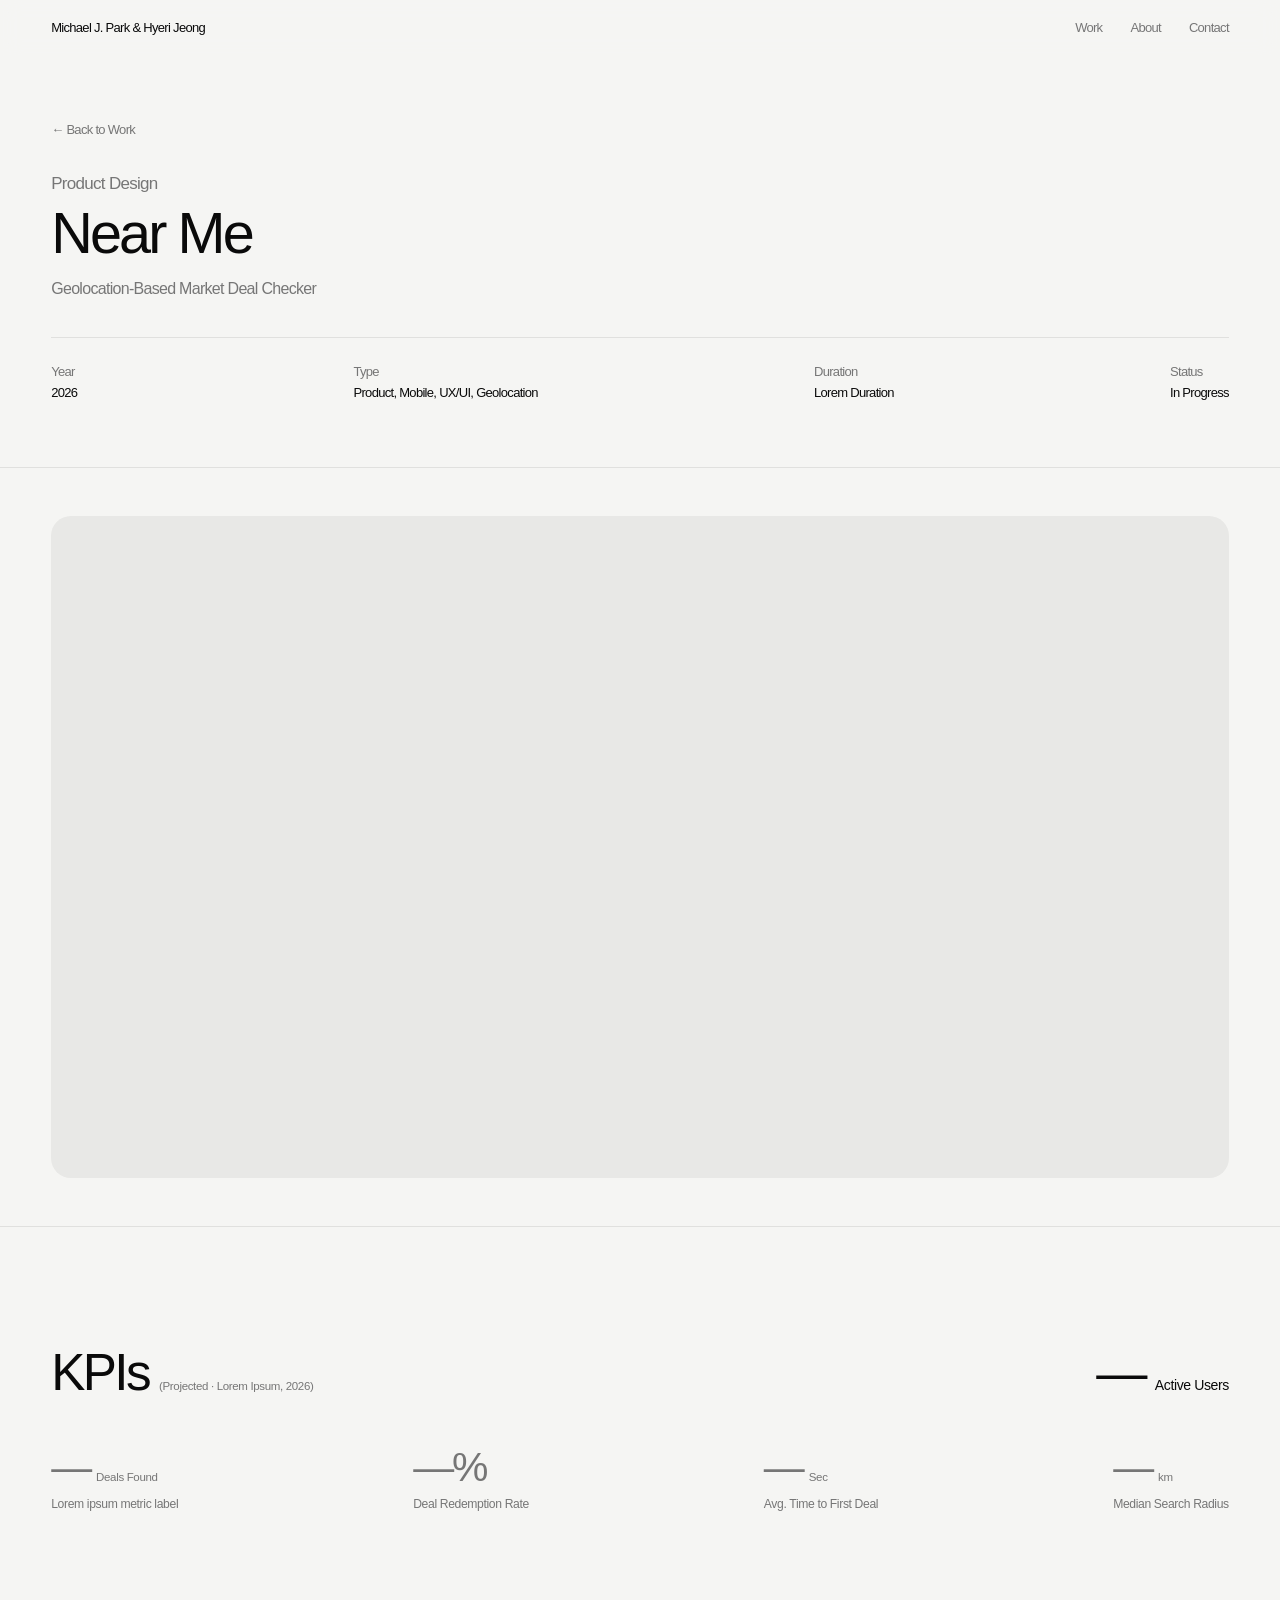
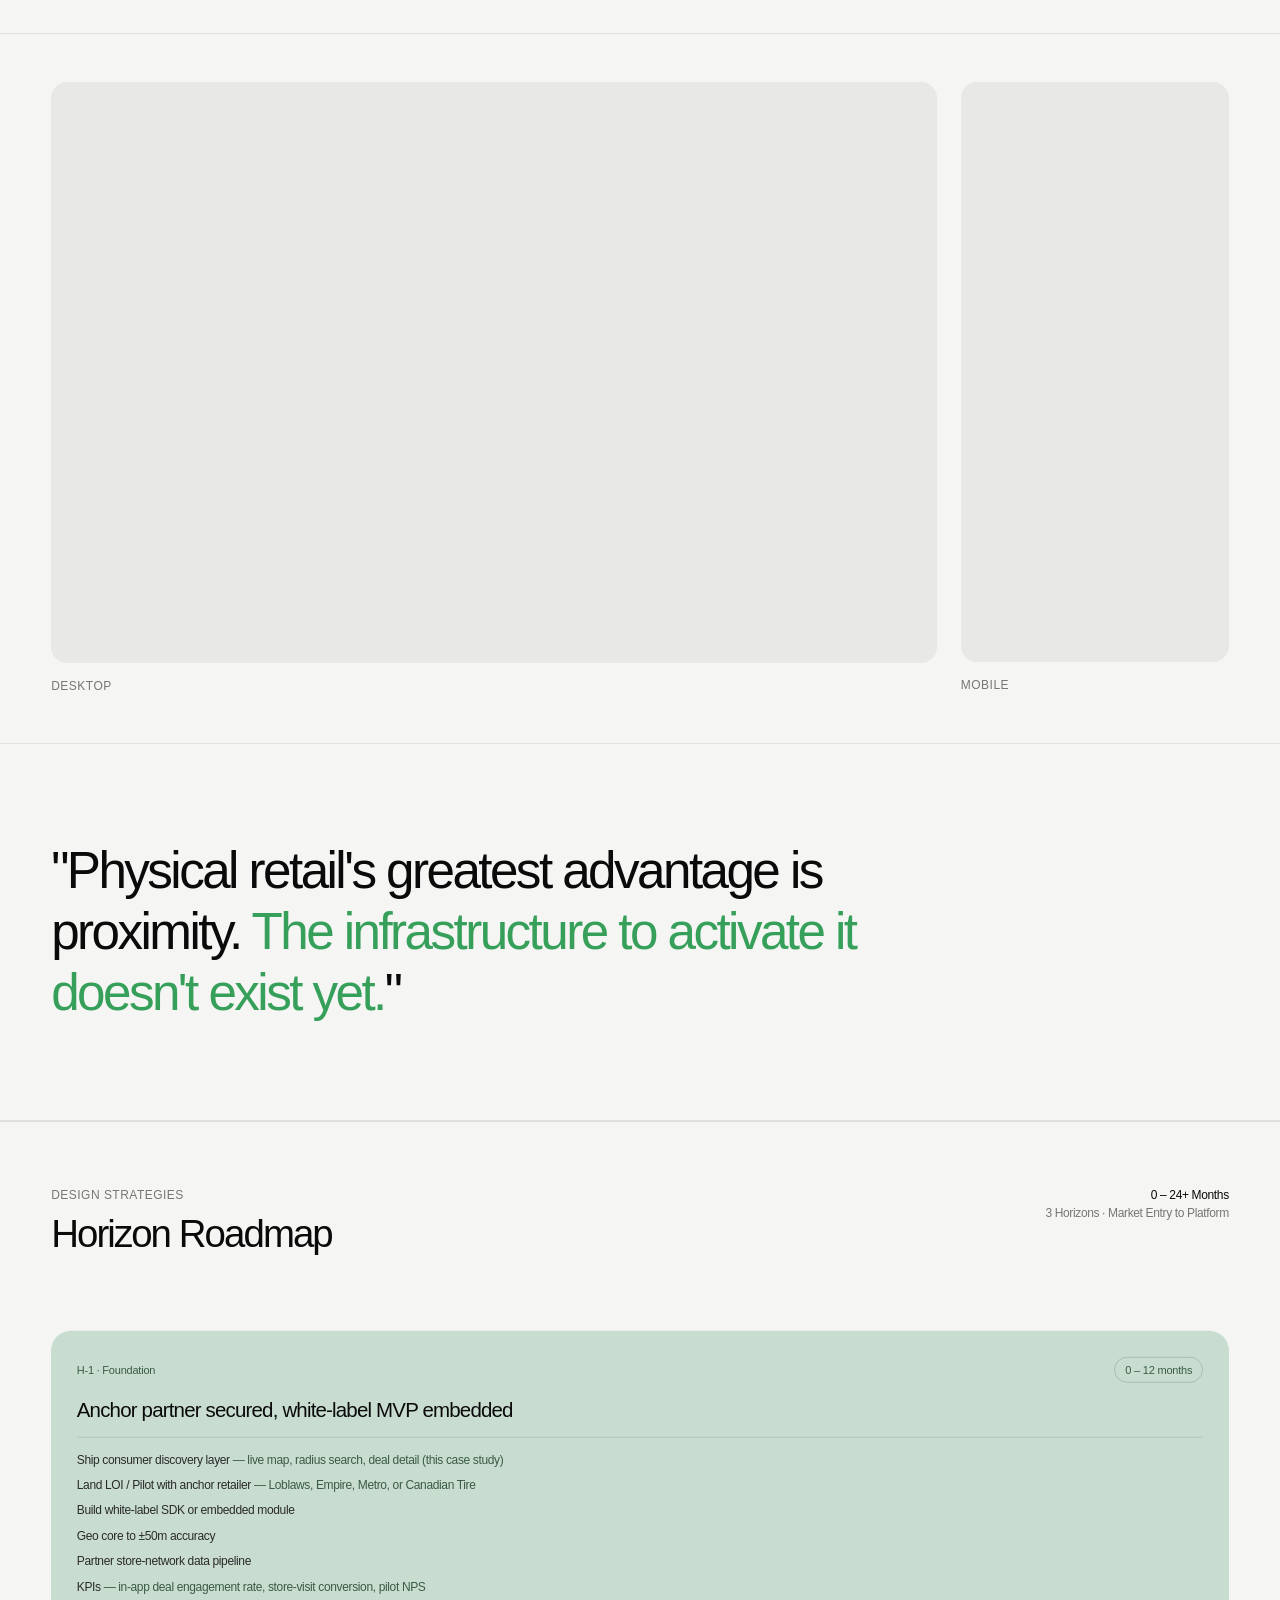
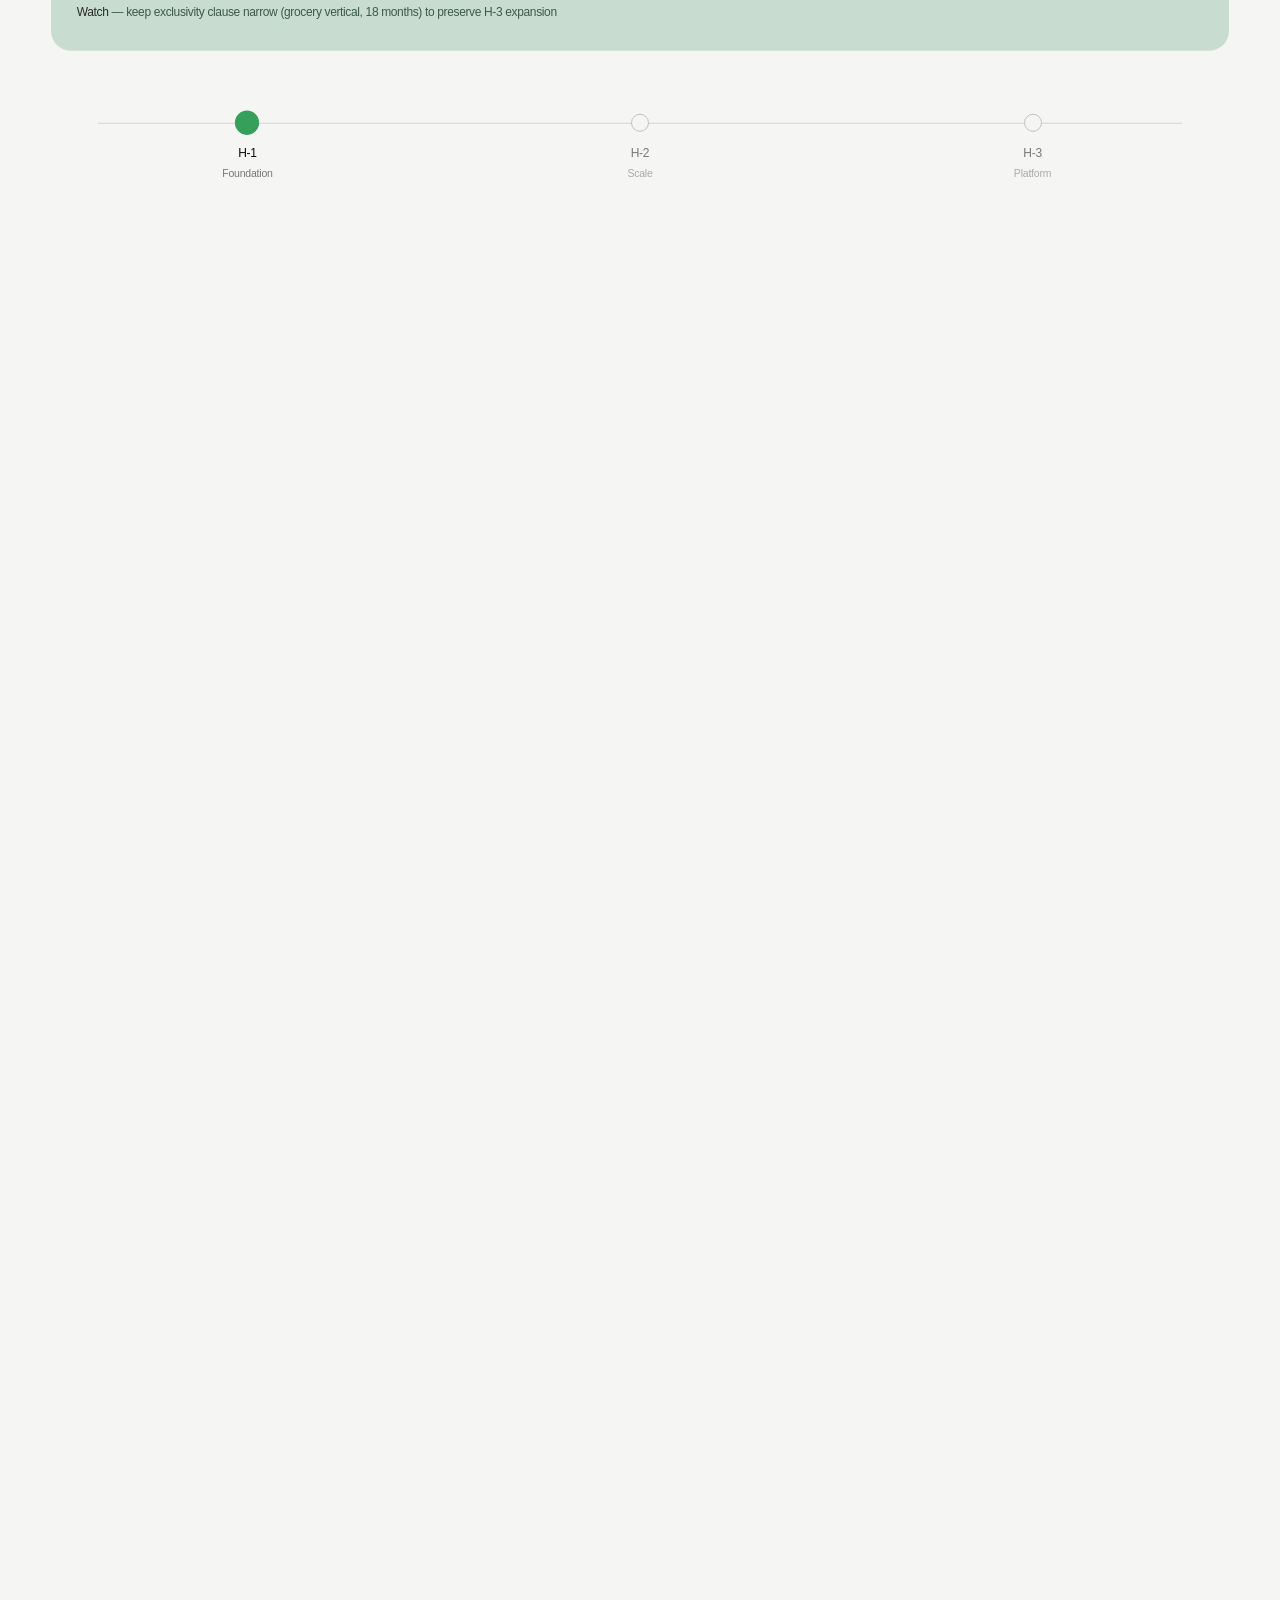
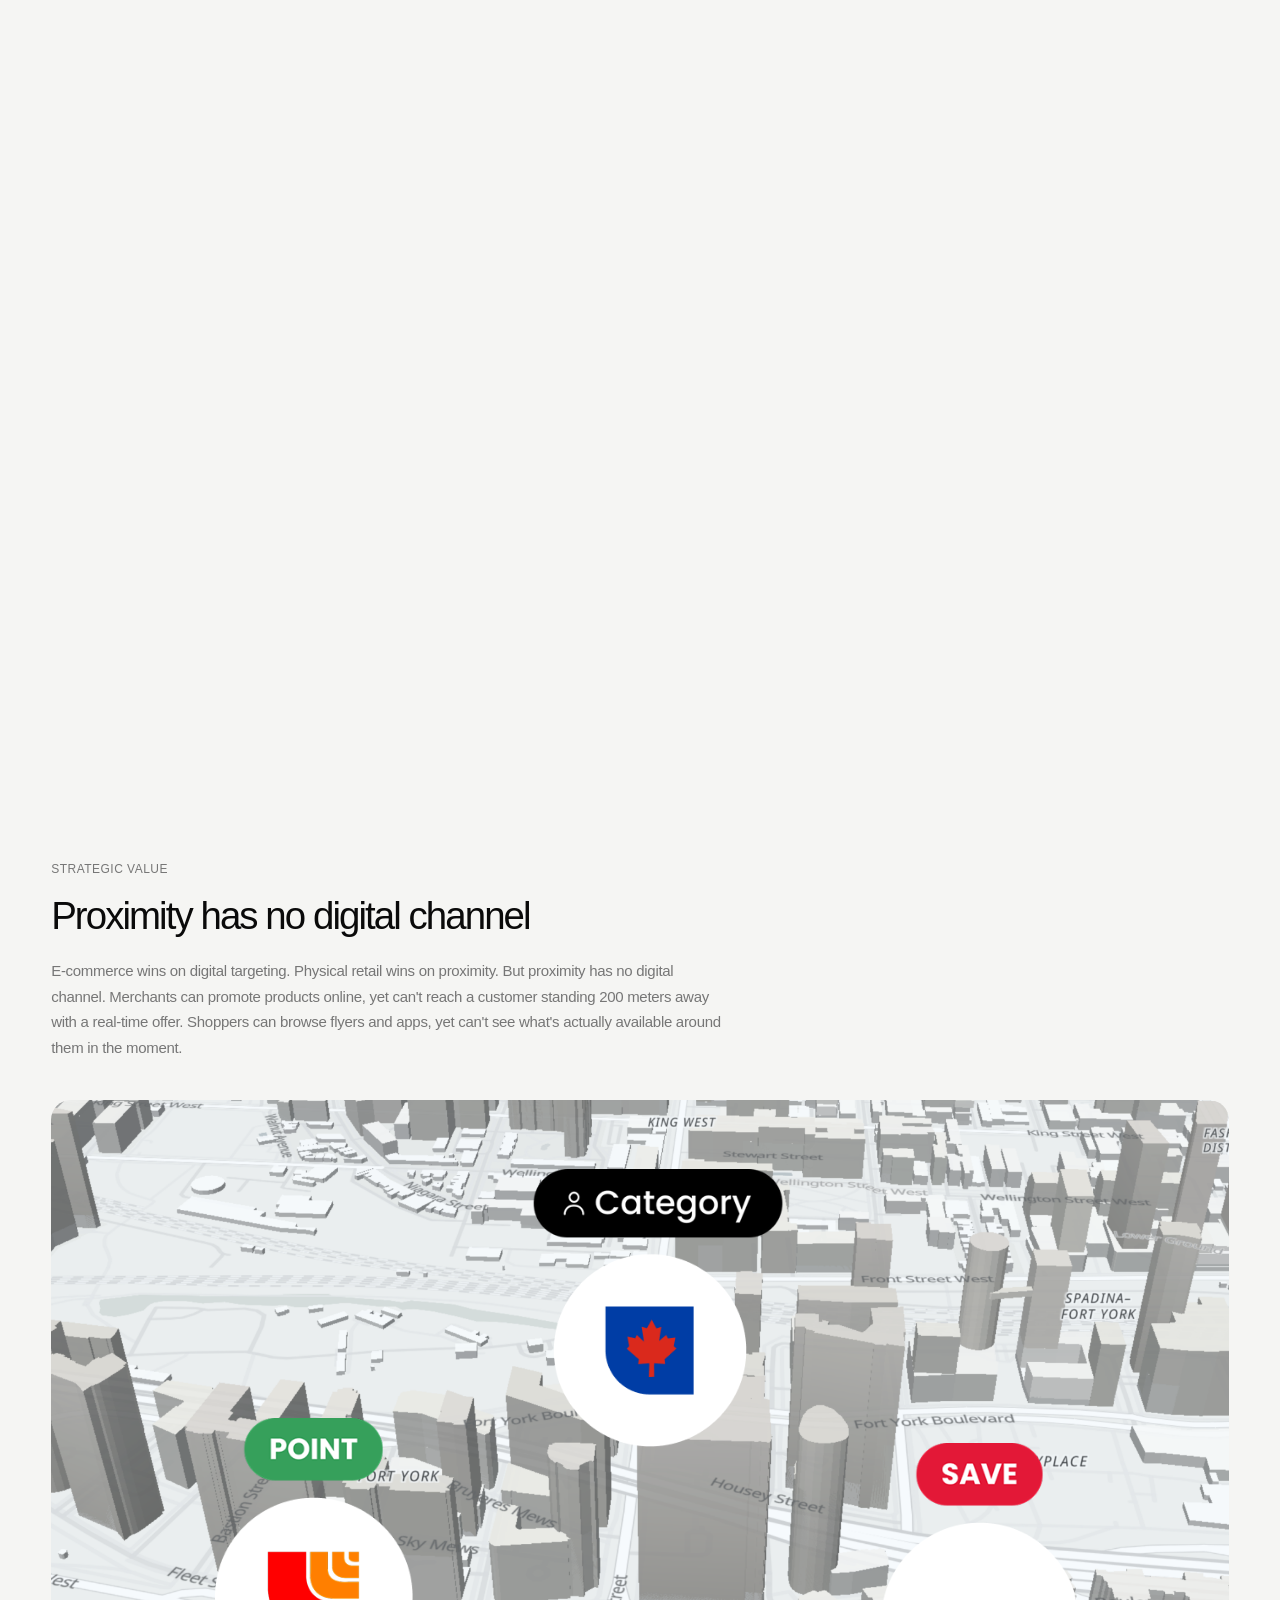
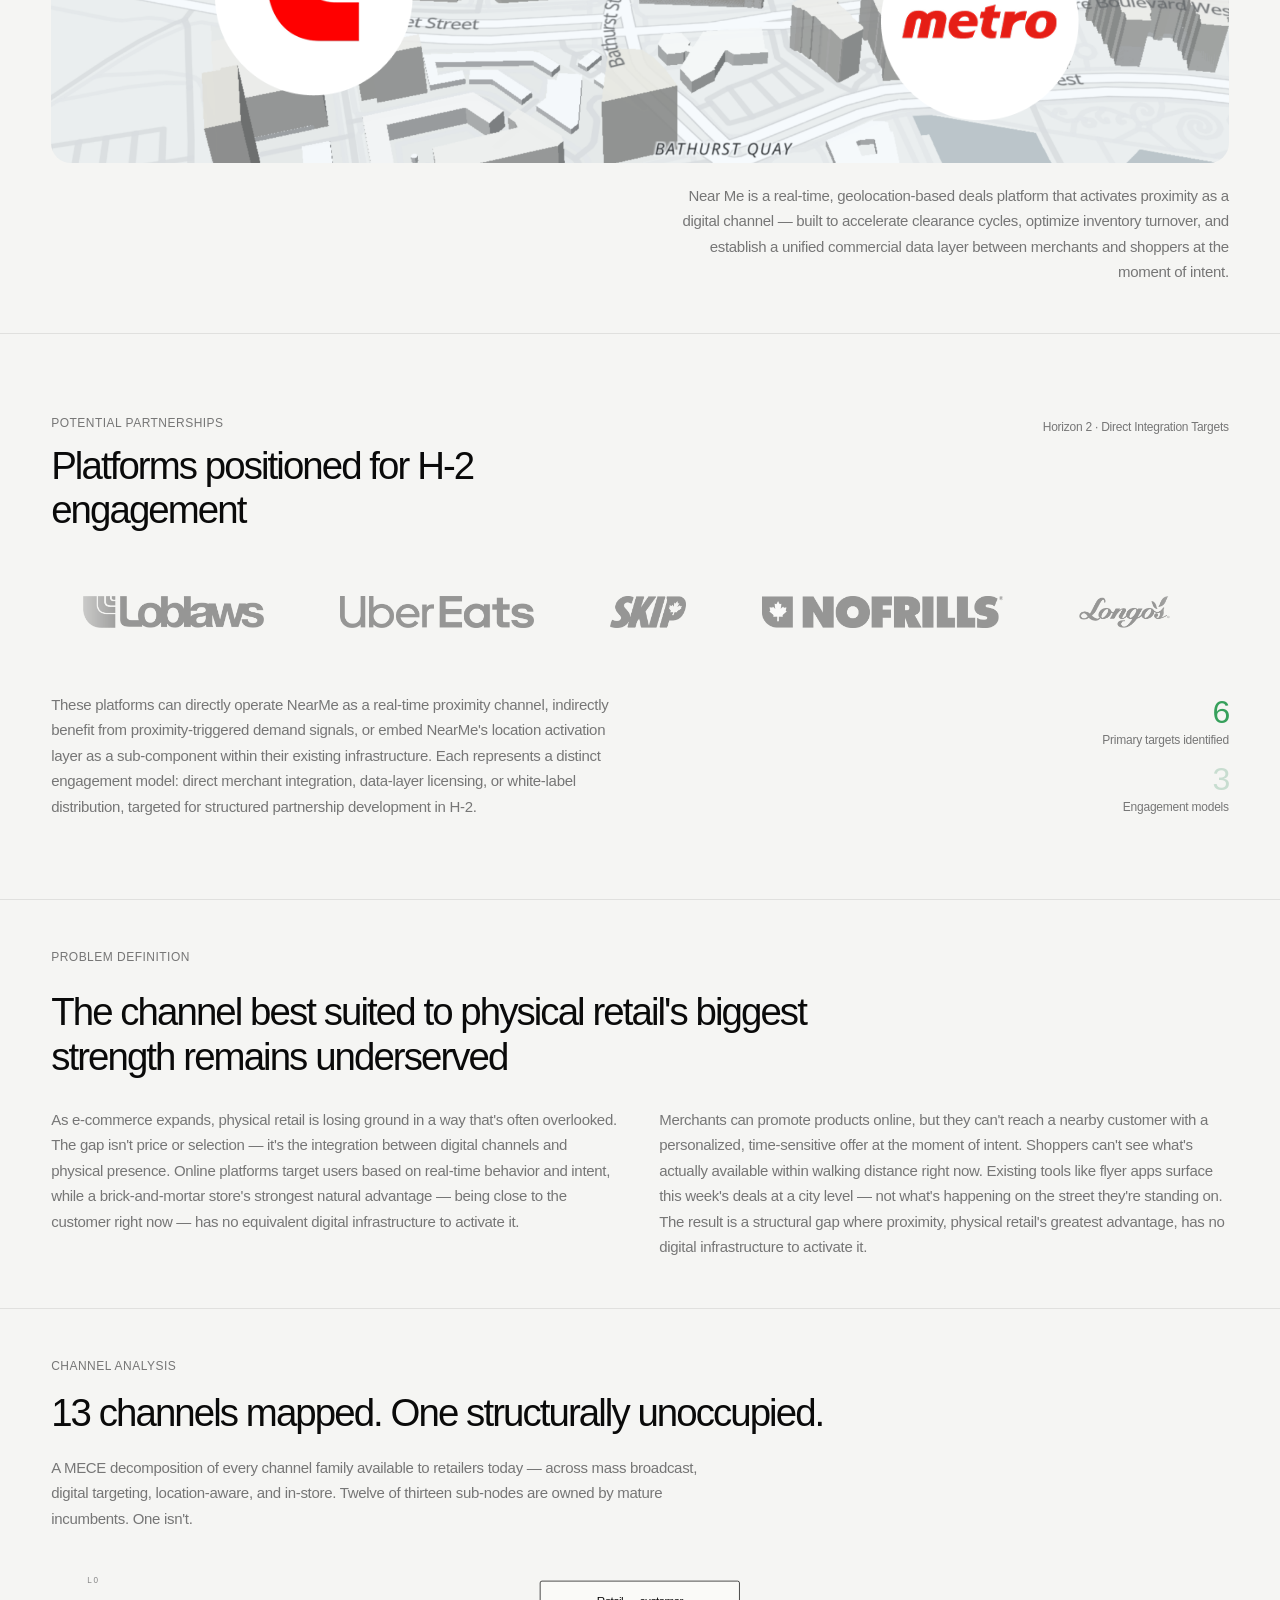
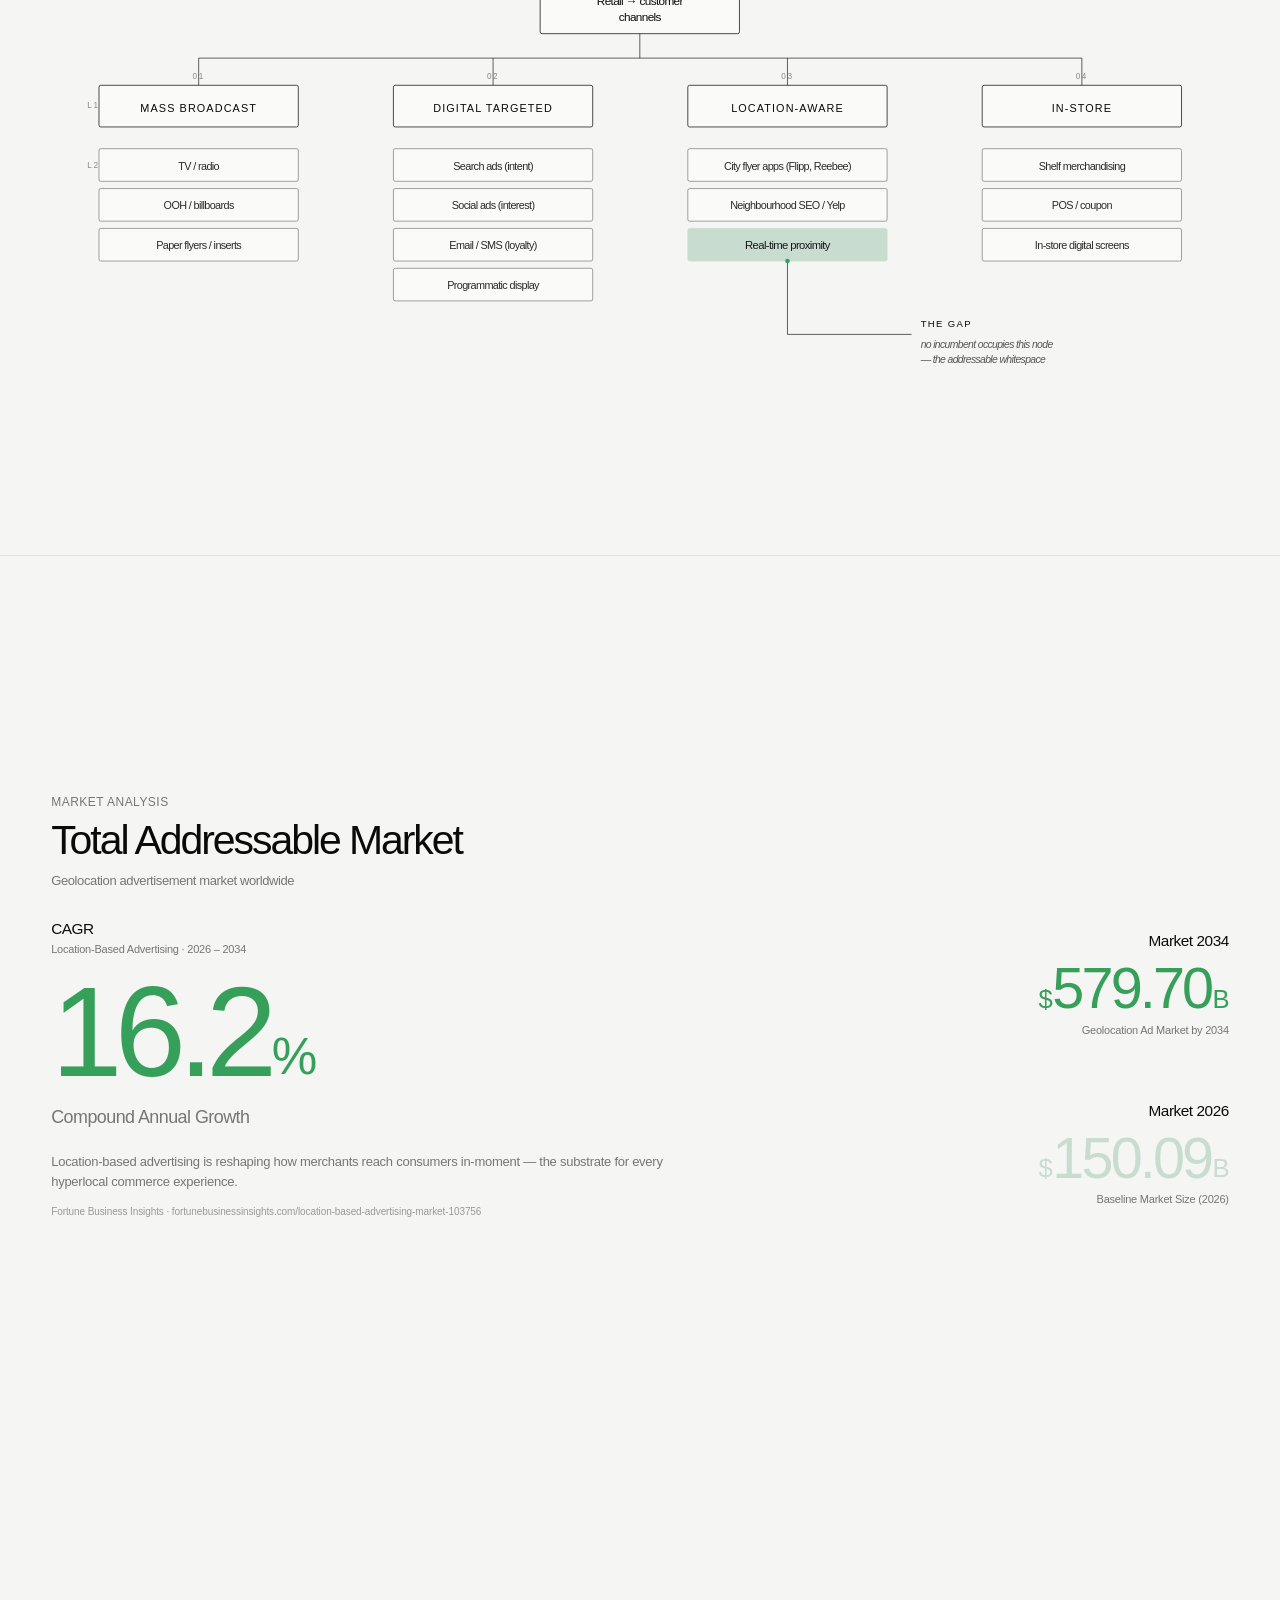
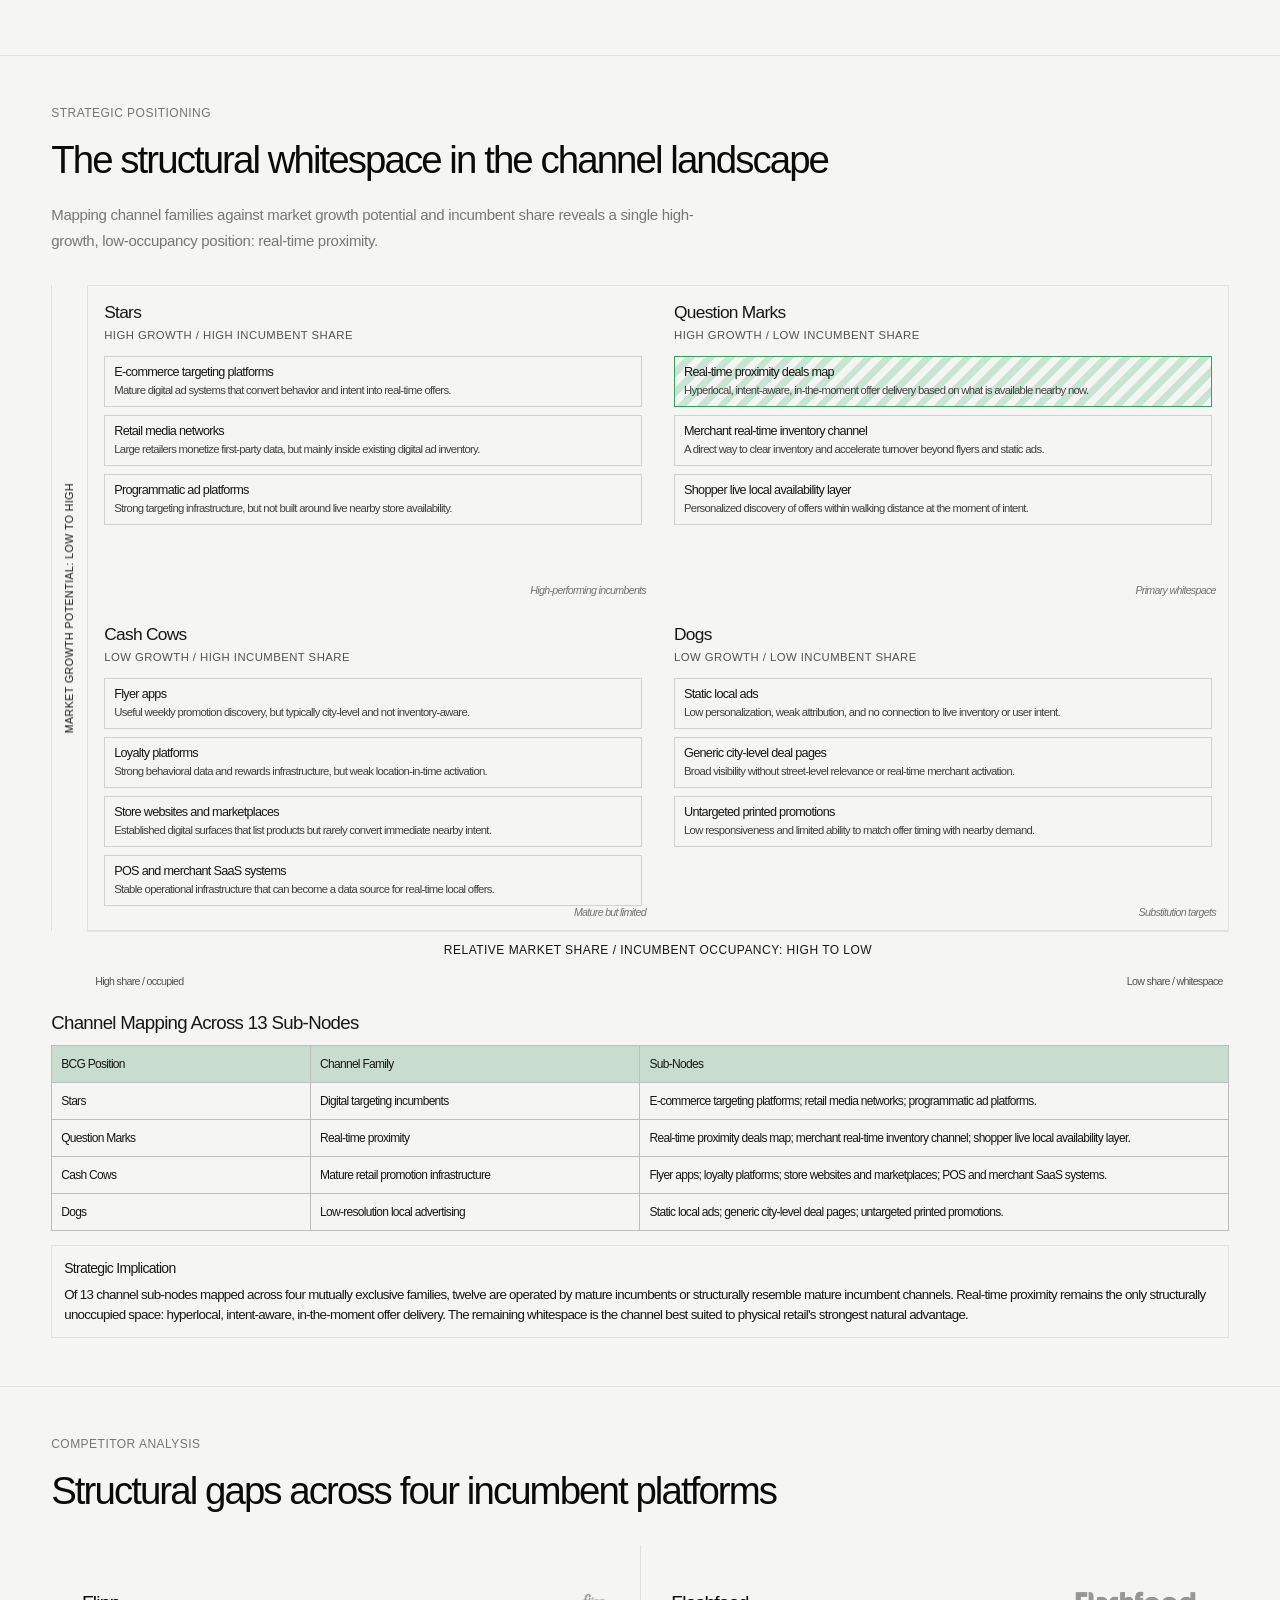
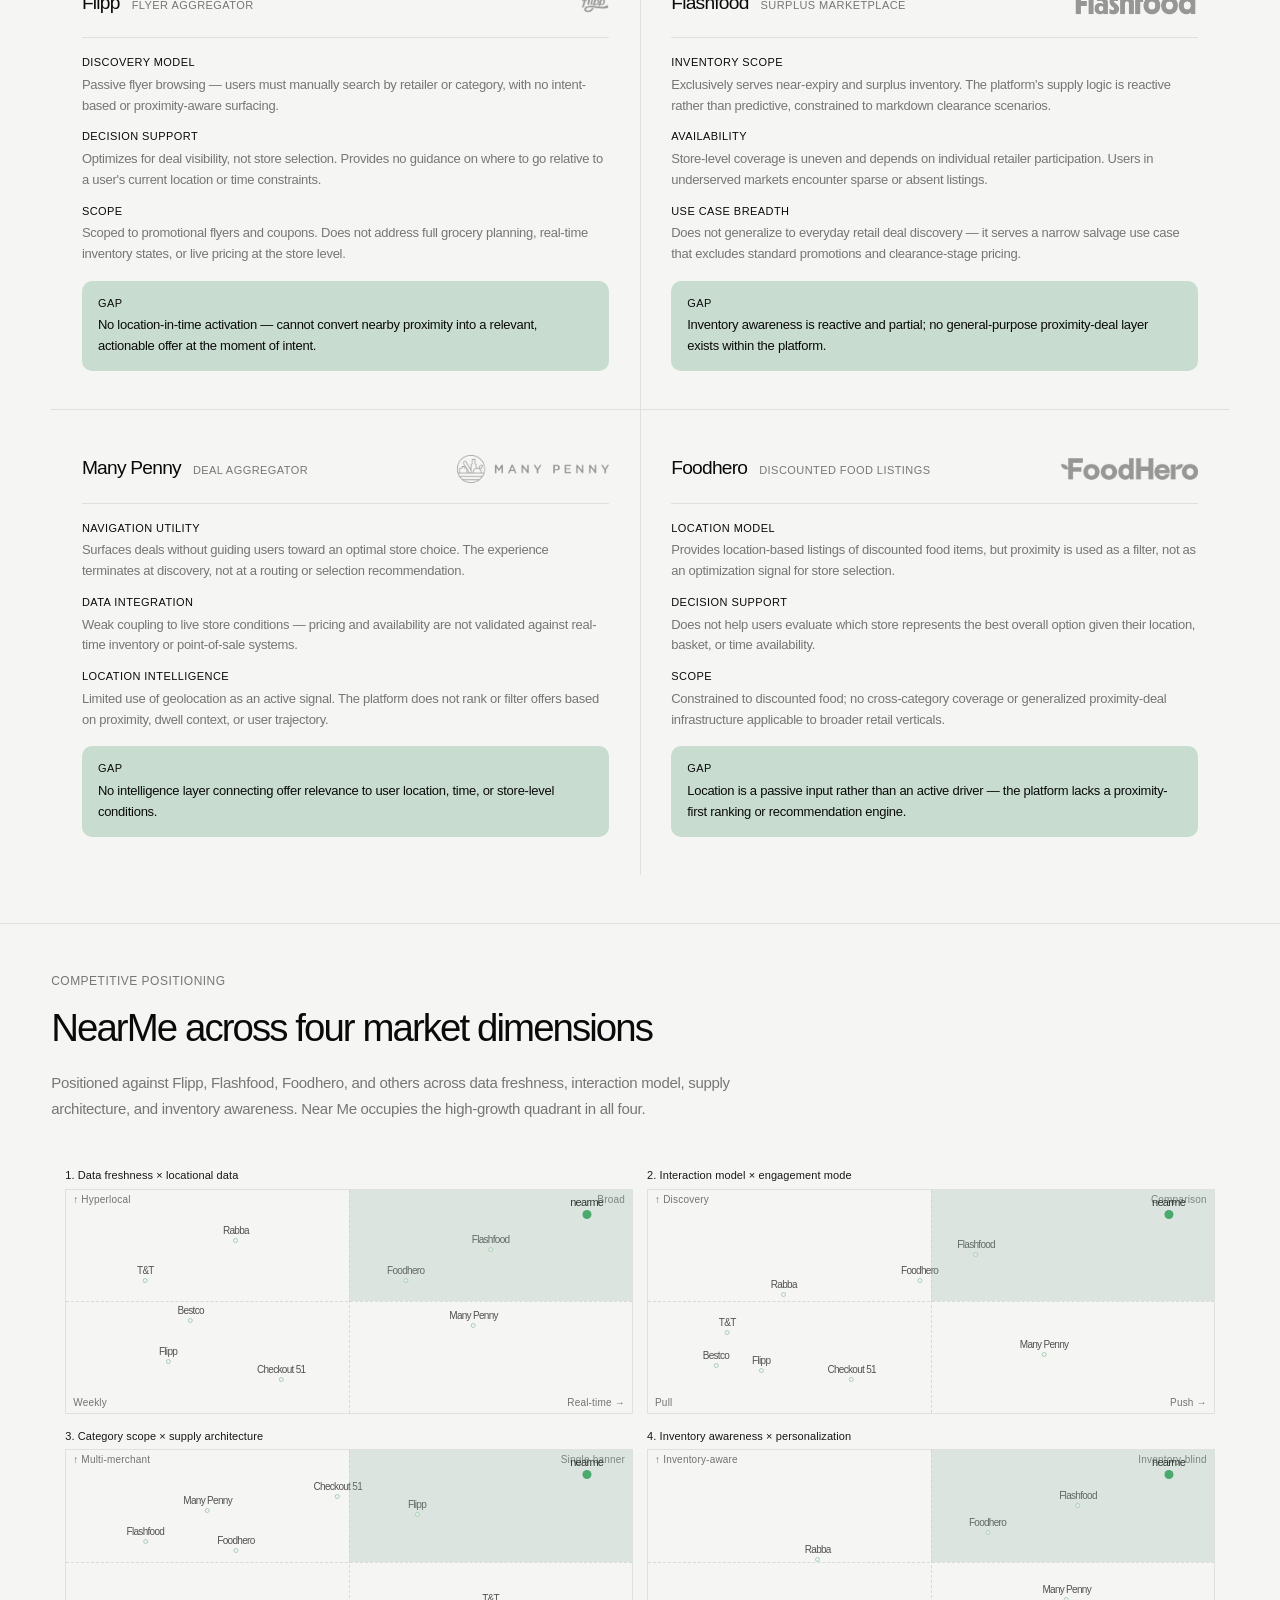
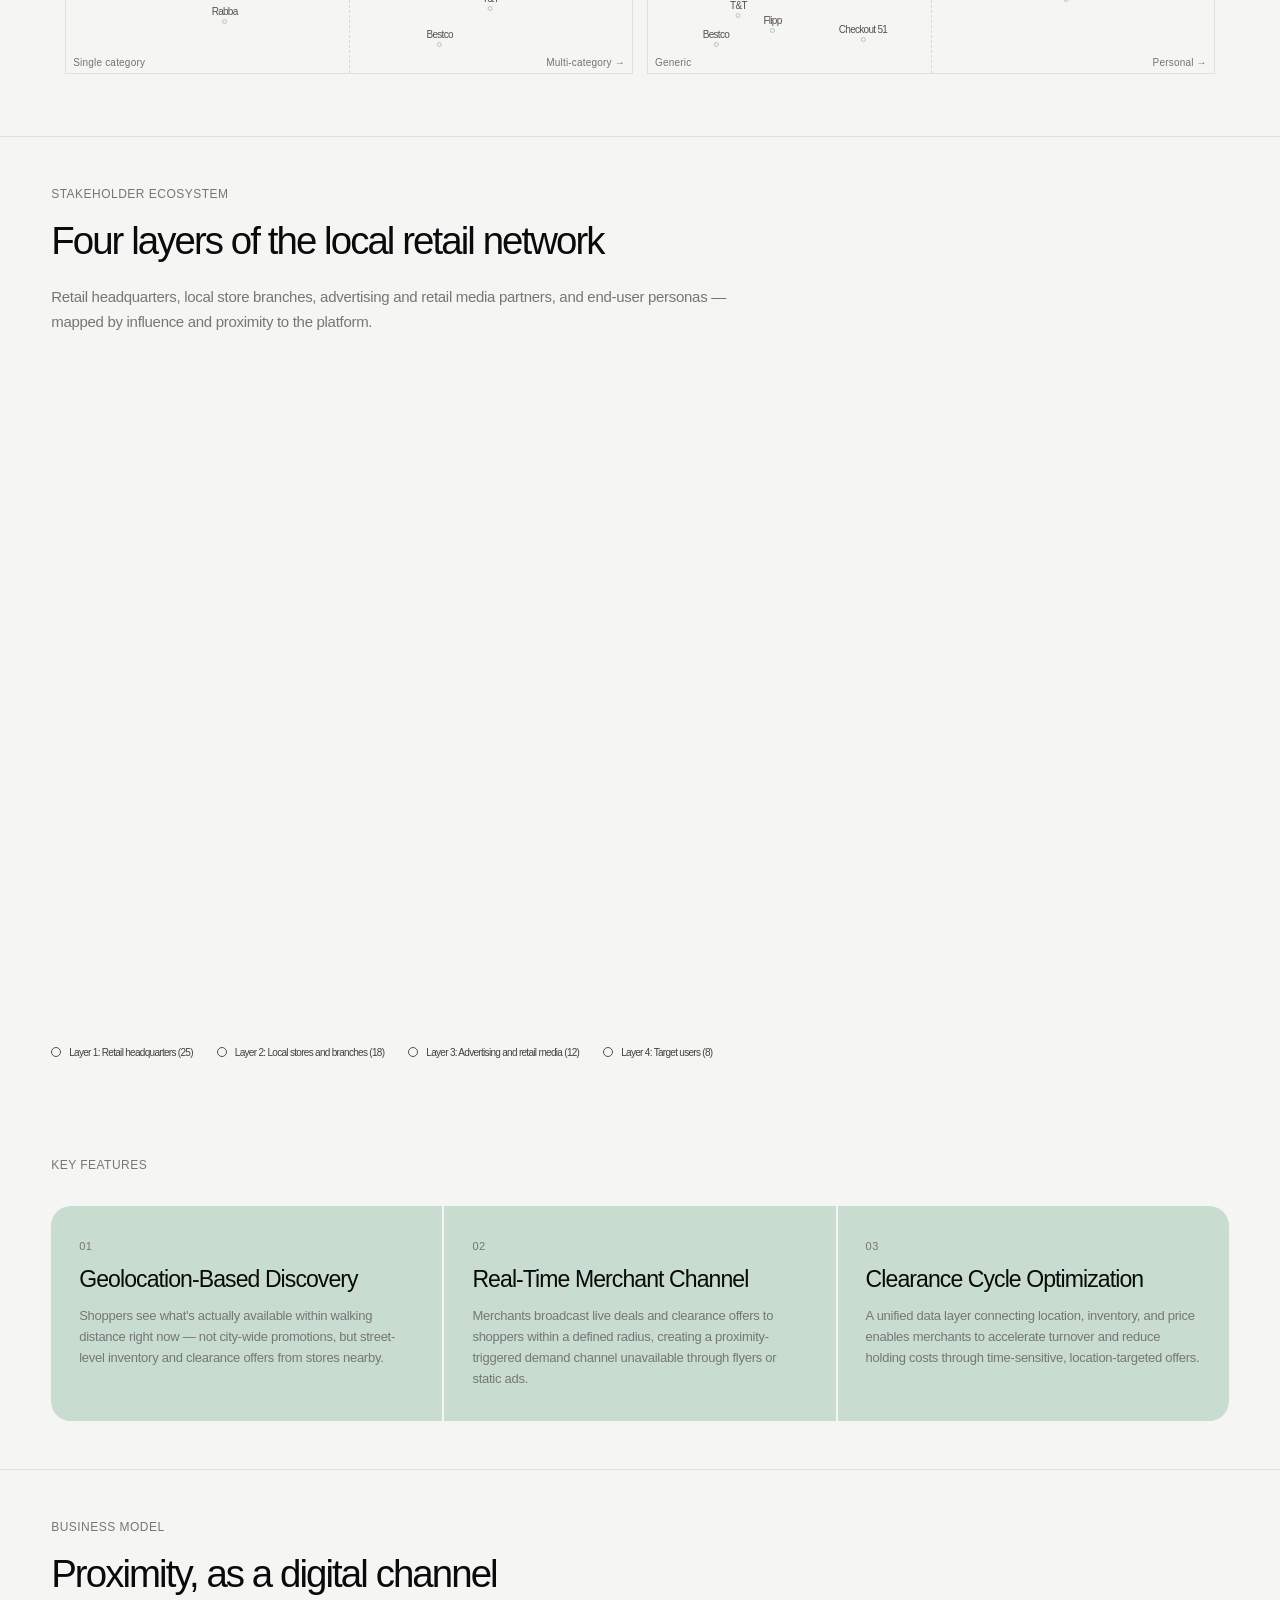
==== commit ef206abf: "kj" ====
--- a/index.html
+++ b/index.html
@@ -478,6 +478,70 @@
 /* ── Logo explanation ─────────────────────────────────── */
 .logo-explain{ display:flex; align-items:center; justify-content:center; gap:80px; margin:96px auto 0; max-width:900px; }
 .guide-img{ width:70%; height:auto; display:block; margin:48px auto 0; }
+
+/* ── User Flow ────────────────────────────────────────── */
+.uf-section{ padding-top:80px; padding-bottom:80px; border-top:1px solid var(--line); }
+.uf-intro{ max-width:680px; margin-top:16px; font-size:15px; line-height:1.7; color:var(--muted); }
+.uf-legend{ display:flex; gap:24px; flex-wrap:wrap; margin-top:28px; }
+.uf-legend-item{ display:flex; align-items:center; gap:8px; font-size:12px; color:var(--muted); letter-spacing:-0.02em; }
+.uf-legend-dot{ width:9px; height:9px; border-radius:50%; flex-shrink:0; }
+.uf-flow{ display:flex; margin-top:48px; align-items:stretch; }
+.uf-step{ flex:1; position:relative; display:flex; flex-direction:column; padding:0 18px; }
+.uf-step:first-child{ padding-left:0; }
+.uf-step:last-child{ padding-right:0; }
+.uf-step:not(:last-child)::after{
+  content:""; position:absolute; top:24px; right:-5px; width:9px; height:9px;
+  border-top:1.5px solid var(--line); border-right:1.5px solid var(--line);
+  transform:rotate(45deg);
+}
+.uf-num{
+  width:50px; height:50px; border-radius:50%; flex-shrink:0; background:var(--bg);
+  border:1px solid var(--line); display:flex; align-items:center; justify-content:center;
+  font-size:13px; font-weight:500; color:var(--ink); margin-bottom:18px;
+}
+.uf-step--key .uf-num{ background:#36A05B; border-color:#36A05B; color:#fff; }
+.uf-phase{ font-size:10px; text-transform:uppercase; letter-spacing:0.08em; color:#36A05B; margin-bottom:8px; }
+.uf-title{ font-size:14px; font-weight:500; letter-spacing:-0.03em; line-height:1.3; margin-bottom:8px; color:var(--ink); }
+.uf-desc{ font-size:12px; color:var(--muted); line-height:1.6; }
+.uf-branch{ margin-top:12px; font-size:11px; color:var(--muted); padding-left:13px; position:relative; line-height:1.5; }
+.uf-branch::before{ content:"\21B3"; position:absolute; left:0; color:#36A05B; }
+.uf-loop{ display:flex; align-items:center; gap:14px; margin-top:36px; font-size:12px; color:#36A05B; letter-spacing:-0.02em; }
+.uf-loop-line{ flex:1; height:1px; background:linear-gradient(90deg,rgba(54,160,91,0.45),transparent); }
+@media(max-width:760px){
+  .uf-flow{ flex-direction:column; gap:30px; }
+  .uf-step{ flex-direction:row; gap:16px; padding:0; align-items:flex-start; }
+  .uf-step:not(:last-child)::after{
+    top:auto; right:auto; left:24px; bottom:-24px; transform:rotate(135deg);
+  }
+  .uf-num{ margin-bottom:0; }
+  .uf-step-body{ flex:1; }
+  .uf-loop{ align-items:flex-start; }
+}
+
+/* ── Key Screens ──────────────────────────────────────── */
+.ks-section{ padding-top:80px; padding-bottom:80px; border-top:1px solid var(--line); }
+.ks-intro{ max-width:680px; margin-top:16px; font-size:15px; line-height:1.7; color:var(--muted); }
+.ks-list{ display:flex; flex-direction:column; gap:88px; margin-top:56px; }
+.ks-row{ display:flex; gap:56px; align-items:center; }
+.ks-row--right{ flex-direction:row-reverse; }
+.ks-screen{
+  width:300px; flex-shrink:0; border-radius:28px; overflow:hidden; background:#e8e8e6;
+  display:flex; align-items:center; justify-content:center; min-height:560px;
+}
+.ks-screen img{ width:100%; height:auto; display:block; }
+.ks-screen-label{ display:none; font-size:11px; color:#b0b0ae; letter-spacing:0.06em; text-transform:uppercase; }
+.ks-notes{ flex:1; max-width:540px; }
+.ks-step{ font-size:11px; text-transform:uppercase; letter-spacing:0.08em; color:#36A05B; margin-bottom:12px; }
+.ks-title{ font-size:clamp(18px,2vw,24px); font-weight:500; letter-spacing:-0.04em; line-height:1.25; margin:0 0 14px; color:var(--ink); }
+.ks-lead{ font-size:14px; line-height:1.7; color:var(--muted); margin:0 0 22px; }
+.ks-anno{ list-style:none; padding:20px 0 0; margin:0; display:flex; flex-direction:column; gap:13px; border-top:1px solid var(--line); }
+.ks-anno li{ display:flex; gap:12px; font-size:13px; line-height:1.55; color:var(--ink); }
+.ks-anno-n{ flex-shrink:0; width:20px; height:20px; border-radius:50%; background:#36A05B; color:#fff; font-size:11px; display:flex; align-items:center; justify-content:center; margin-top:1px; }
+.ks-anno b{ font-weight:500; }
+@media(max-width:760px){
+  .ks-row,.ks-row--right{ flex-direction:column; gap:28px; align-items:flex-start; }
+  .ks-screen{ width:100%; max-width:280px; align-self:center; min-height:440px; }
+}
 .logo-explain-img{ width:128px; height:auto; flex-shrink:0; display:block; border-radius:16px; }
 .logo-explain-text{ flex:1; font-size:15px; line-height:1.75; letter-spacing:-0.01em; color:var(--ink); max-width:760px; margin:0; }
 @media(max-width:760px){
@@ -775,6 +839,7 @@
         </div>
         <div class="tl-card-title">Anchor partner secured, white-label MVP embedded</div>
         <ul class="tl-card-list">
+          <li>Ship consumer discovery layer <span class="dim">— live map, radius search, deal detail (this case study)</span></li>
           <li>Land LOI / Pilot with anchor retailer <span class="dim">— Loblaws, Empire, Metro, or Canadian Tire</span></li>
           <li>Build white-label SDK or embedded module</li>
           <li>Geo core to ±50m accuracy</li>
@@ -793,8 +858,9 @@
         <ul class="tl-card-list">
           <li>Launch inside partner loyalty app <span class="dim">— PC Optimum, Scene+, moi, or Triangle</span></li>
           <li>Cover all banner stores across partner network</li>
+          <li>Store-level inventory system <span class="dim">— SKU-grade live stock + clearance / markdown feed, per branch (the Phase-II data moat)</span></li>
           <li>Geo upgrade <span class="dim">— indoor positioning, dwell-time, route prediction</span></li>
-          <li>Revenue <span class="dim">— SaaS license fee + attributed-sales rev share</span></li>
+          <li>Revenue <span class="dim">— SaaS license + attributed-sales rev share, plus early retail-media (sponsored deal placements)</span></li>
           <li>KPIs <span class="dim">— feature usage within partner MAU, attributed sales lift vs. control group</span></li>
           <li>Watch <span class="dim">— must prove measurable lift to unlock H-3 expansion budget</span></li>
         </ul>
@@ -809,6 +875,7 @@
         <ul class="tl-card-list">
           <li>Add category-non-compete partner <span class="dim">— Canadian Tire if H-1 was grocer, or vice versa</span></li>
           <li>Re-architect for multi-tenancy <span class="dim">— per-tenant data isolation, shared geo intelligence layer</span></li>
+          <li>Retail media network <span class="dim">— sponsored placements &amp; clearance promotion sold to brands and suppliers as a standalone revenue stream</span></li>
           <li>Brand shift from "feature of X" to "platform powering Canadian retail"</li>
           <li>KPIs <span class="dim">— time-to-onboard 2nd tenant, cross-tenant geo model performance</span></li>
           <li>Watch <span class="dim">— brand positioning work must begin at H-2; the identity shift is the hardest transition</span></li>
@@ -2093,6 +2160,160 @@
     </div>
   </div>
 
+</section>
+
+<!-- User Flow -->
+<section class="uf-section wrap">
+  <div class="ph-label" style="margin-bottom:16px;">User Flow</div>
+  <h2 class="ph-heading" style="margin-bottom:0;">From intent to in-store redemption</h2>
+  <p class="uf-intro">Two personas, one core job — turn proximity into a redeemed deal before the moment passes. The primary task flow runs from trigger to in-store redemption, with live data carrying the two steps incumbents can&rsquo;t reach.</p>
+
+  <div class="uf-legend">
+    <span class="uf-legend-item"><span class="uf-legend-dot" style="background:#36A05B;"></span>Core differentiator — live data</span>
+    <span class="uf-legend-item"><span class="uf-legend-dot" style="border:1px solid var(--line);"></span>Supporting step</span>
+  </div>
+
+  <div class="uf-flow">
+    <div class="uf-step">
+      <div class="uf-num">01</div>
+      <div class="uf-step-body">
+        <div class="uf-phase">Trigger</div>
+        <div class="uf-title">Commute-time push</div>
+        <div class="uf-desc">A deal fires within 200m of the saved route home — or the user opens the app to browse nearby.</div>
+      </div>
+    </div>
+    <div class="uf-step uf-step--key">
+      <div class="uf-num">02</div>
+      <div class="uf-step-body">
+        <div class="uf-phase">Discover</div>
+        <div class="uf-title">Live map view</div>
+        <div class="uf-desc">Deals within walking radius plotted in real time, ranked by distance from where the user stands.</div>
+      </div>
+    </div>
+    <div class="uf-step">
+      <div class="uf-num">03</div>
+      <div class="uf-step-body">
+        <div class="uf-phase">Compare</div>
+        <div class="uf-title">Rank &amp; filter</div>
+        <div class="uf-desc">Sort nearby stores by discount&nbsp;% or distance to decide fast, without leaving the map.</div>
+      </div>
+    </div>
+    <div class="uf-step uf-step--key">
+      <div class="uf-num">04</div>
+      <div class="uf-step-body">
+        <div class="uf-phase">Verify</div>
+        <div class="uf-title">Live stock check</div>
+        <div class="uf-desc">Deal detail confirms price and real-time availability before any detour is made.</div>
+        <div class="uf-branch">Out of stock → one-tap set alert, no wasted trip.</div>
+      </div>
+    </div>
+    <div class="uf-step">
+      <div class="uf-num">05</div>
+      <div class="uf-step-body">
+        <div class="uf-phase">Act</div>
+        <div class="uf-title">Navigate &amp; redeem</div>
+        <div class="uf-desc">Walk to the store with confidence and claim the deal in person.</div>
+      </div>
+    </div>
+    <div class="uf-step">
+      <div class="uf-num">06</div>
+      <div class="uf-step-body">
+        <div class="uf-phase">Retain</div>
+        <div class="uf-title">Favourite &amp; loop</div>
+        <div class="uf-desc">Save the store to receive instant alerts the next time a deal drops.</div>
+      </div>
+    </div>
+  </div>
+
+  <div class="uf-loop">
+    <span>&#8635;&nbsp; Habit loop</span>
+    <span class="uf-loop-line"></span>
+    <span>each redemption feeds the next commute-time trigger</span>
+  </div>
+</section>
+
+<!-- Key Screens Walkthrough -->
+<section class="ks-section wrap">
+  <div class="ph-label" style="margin-bottom:16px;">Key Screens</div>
+  <h2 class="ph-heading" style="margin-bottom:0;">Designed around the user, not the map</h2>
+  <p class="ks-intro">Location is the core of NearMe &mdash; but a location-first product doesn&rsquo;t have to be a map-first one. Each key screen is built on a single principle: the user&rsquo;s position should <em>power</em> decisions, not dictate the first thing they see.</p>
+
+  <div class="ks-list">
+
+    <!-- 01 Home -->
+    <div class="ks-row">
+      <div class="ks-screen">
+        <img src="./home.png" alt="Home screen" onerror="this.style.display='none';this.parentNode.querySelector('.ks-screen-label').style.display='block';">
+        <span class="ks-screen-label">Home</span>
+      </div>
+      <div class="ks-notes">
+        <div class="ks-step">01 · Home</div>
+        <h3 class="ks-title">Preference and live deals first &mdash; the map is a destination, not the door</h3>
+        <p class="ks-lead">Opening straight into a map forces orientation before any value lands. So the home screen leads with what the user already cares about &mdash; saved preferences and the freshest discounts nearby &mdash; while the map stays one tap away in the persistent bottom nav. Location informs the ranking; it never gates the entry.</p>
+        <ul class="ks-anno">
+          <li><span class="ks-anno-n">1</span><span><b>Live location header</b> &mdash; sets spatial context without demanding map interaction.</span></li>
+          <li><span class="ks-anno-n">2</span><span><b>Category &amp; store filters</b> &mdash; narrow to preferred items and chains (Metro, Loblaws, No Frills) instantly.</span></li>
+          <li><span class="ks-anno-n">3</span><span><b>&ldquo;You might like&rdquo;</b> &mdash; personalized to saved preferences and the latest markdowns.</span></li>
+          <li><span class="ks-anno-n">4</span><span><b>Map in the bottom nav</b> &mdash; a deliberate, always-reachable touchpoint rather than a forced first screen.</span></li>
+        </ul>
+      </div>
+    </div>
+
+    <!-- 02 Map -->
+    <div class="ks-row ks-row--right">
+      <div class="ks-screen">
+        <img src="./map.png" alt="Map screen" onerror="this.style.display='none';this.parentNode.querySelector('.ks-screen-label').style.display='block';">
+        <span class="ks-screen-label">Map</span>
+      </div>
+      <div class="ks-notes">
+        <div class="ks-step">02 · Map</div>
+        <h3 class="ks-title">Location made spatial, on demand</h3>
+        <p class="ks-lead">When the user does want to act on proximity, the map turns nearby deals into a distance-based decision &mdash; plotting live offers around their position to compare and route. It&rsquo;s entered intentionally from the nav, so the spatial view serves intent instead of interrupting it.</p>
+        <ul class="ks-anno">
+          <li><span class="ks-anno-n">1</span><span><b>Live deals plotted</b> by real distance from where the user stands.</span></li>
+          <li><span class="ks-anno-n">2</span><span><b>Tap a pin → deal detail</b> with price and real-time stock before any detour.</span></li>
+          <li><span class="ks-anno-n">3</span><span><b>Reachable from any screen</b> via the bottom-nav touchpoint.</span></li>
+        </ul>
+      </div>
+    </div>
+
+    <!-- 03 List -->
+    <div class="ks-row">
+      <div class="ks-screen">
+        <img src="./list.png" alt="List screen" onerror="this.style.display='none';this.parentNode.querySelector('.ks-screen-label').style.display='block';">
+        <span class="ks-screen-label">List</span>
+      </div>
+      <div class="ks-notes">
+        <div class="ks-step">03 · List</div>
+        <h3 class="ks-title">Savings made tangible</h3>
+        <p class="ks-lead">Saved items roll up into a running SAVE / Total, turning scattered deals into a visible budget win &mdash; directly serving the budget-constrained shopper and giving a concrete reason to come back.</p>
+        <ul class="ks-anno">
+          <li><span class="ks-anno-n">1</span><span><b>Tap + on any item</b> to save it to the list.</span></li>
+          <li><span class="ks-anno-n">2</span><span><b>Running SAVE and Total</b> reinforce realized value.</span></li>
+          <li><span class="ks-anno-n">3</span><span><b>Saved stores feed alerts</b> when their prices drop.</span></li>
+        </ul>
+      </div>
+    </div>
+
+    <!-- 04 Alerts -->
+    <div class="ks-row ks-row--right">
+      <div class="ks-screen">
+        <img src="./alerts.png" alt="Alerts screen" onerror="this.style.display='none';this.parentNode.querySelector('.ks-screen-label').style.display='block';">
+        <span class="ks-screen-label">Alerts</span>
+      </div>
+      <div class="ks-notes">
+        <div class="ks-step">04 · Alerts</div>
+        <h3 class="ks-title">The trigger that closes the loop</h3>
+        <p class="ks-lead">Flyer-change and deal-drop alerts bring the user back at the right moment, completing the habit loop the whole flow is built around &mdash; re-entering at the commute-time trigger.</p>
+        <ul class="ks-anno">
+          <li><span class="ks-anno-n">1</span><span><b>Notifies on flyer or price changes</b> for tracked items.</span></li>
+          <li><span class="ks-anno-n">2</span><span><b>Tied to favourited stores</b> and saved preferences.</span></li>
+          <li><span class="ks-anno-n">3</span><span><b>Re-enters the flow</b> at the moment of intent.</span></li>
+        </ul>
+      </div>
+    </div>
+
+  </div>
 </section>
 
 <!-- Design Strategic Value / Weak Signals -->
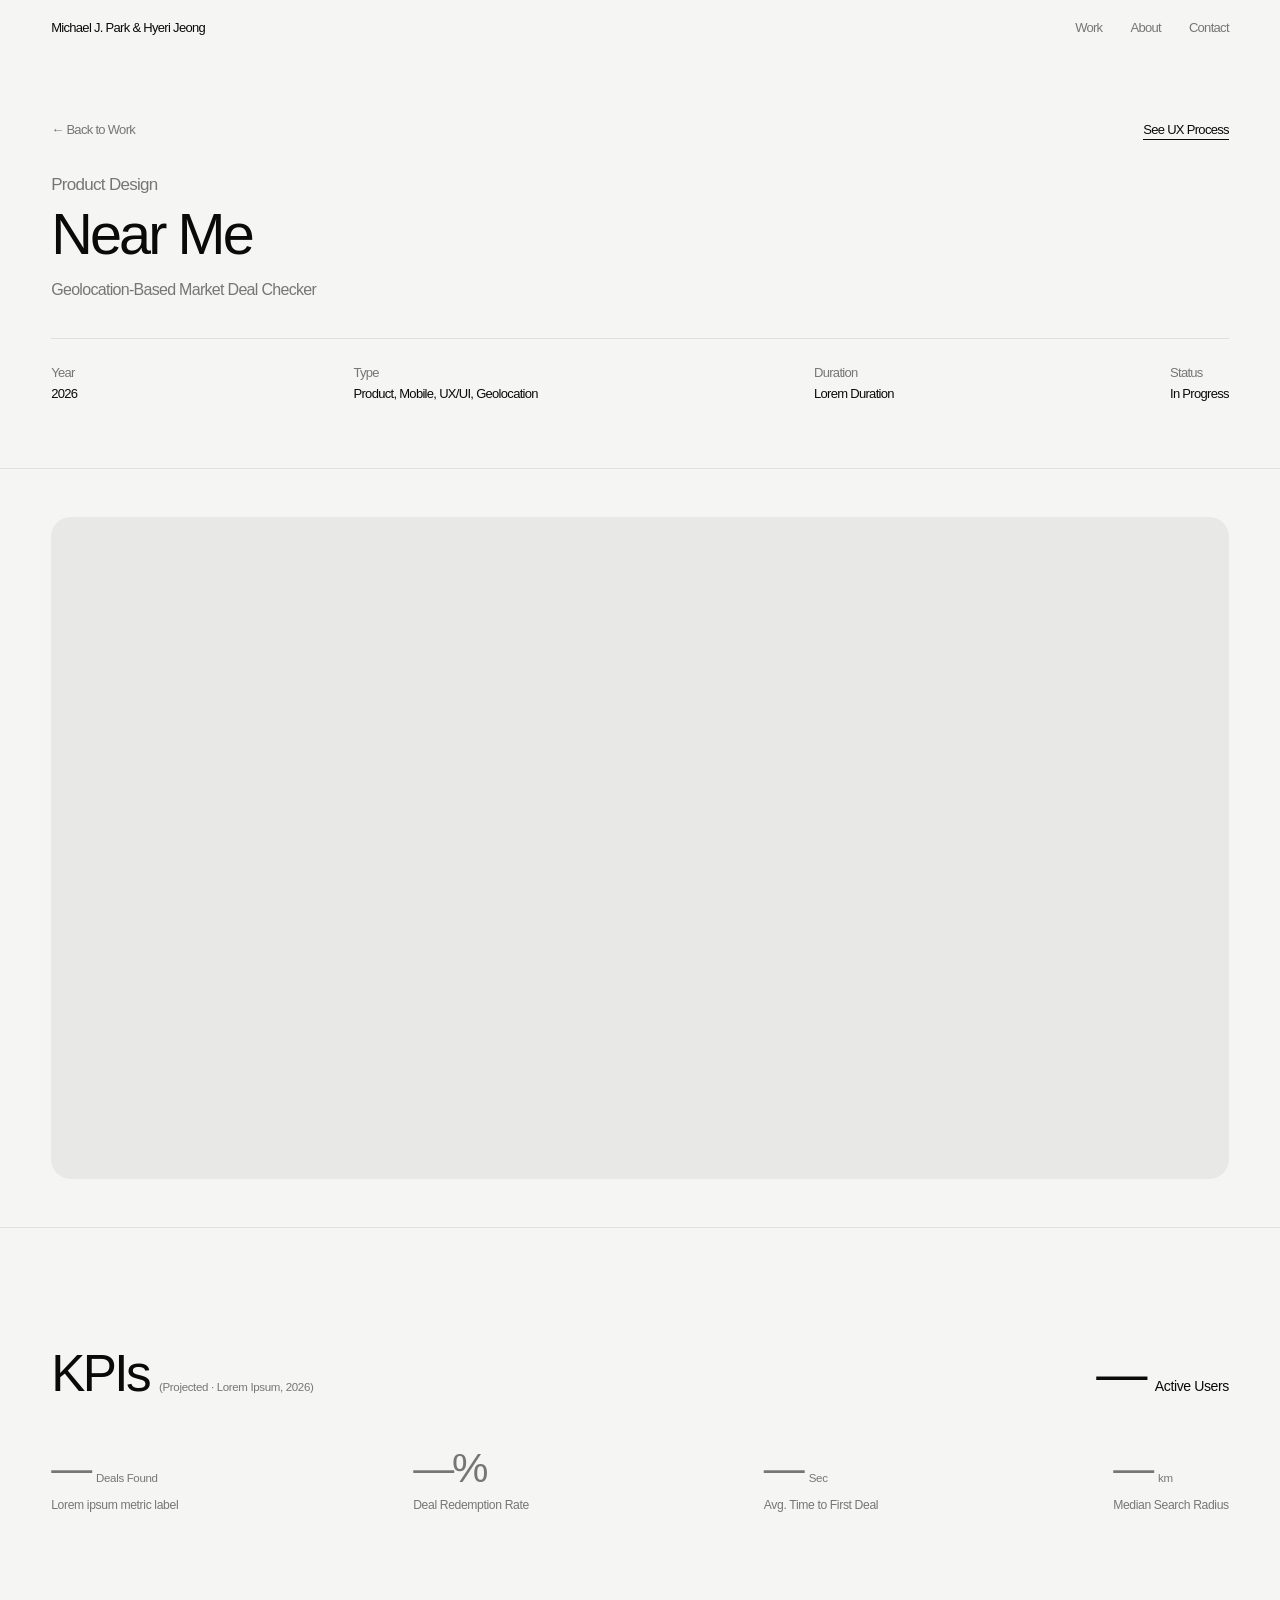
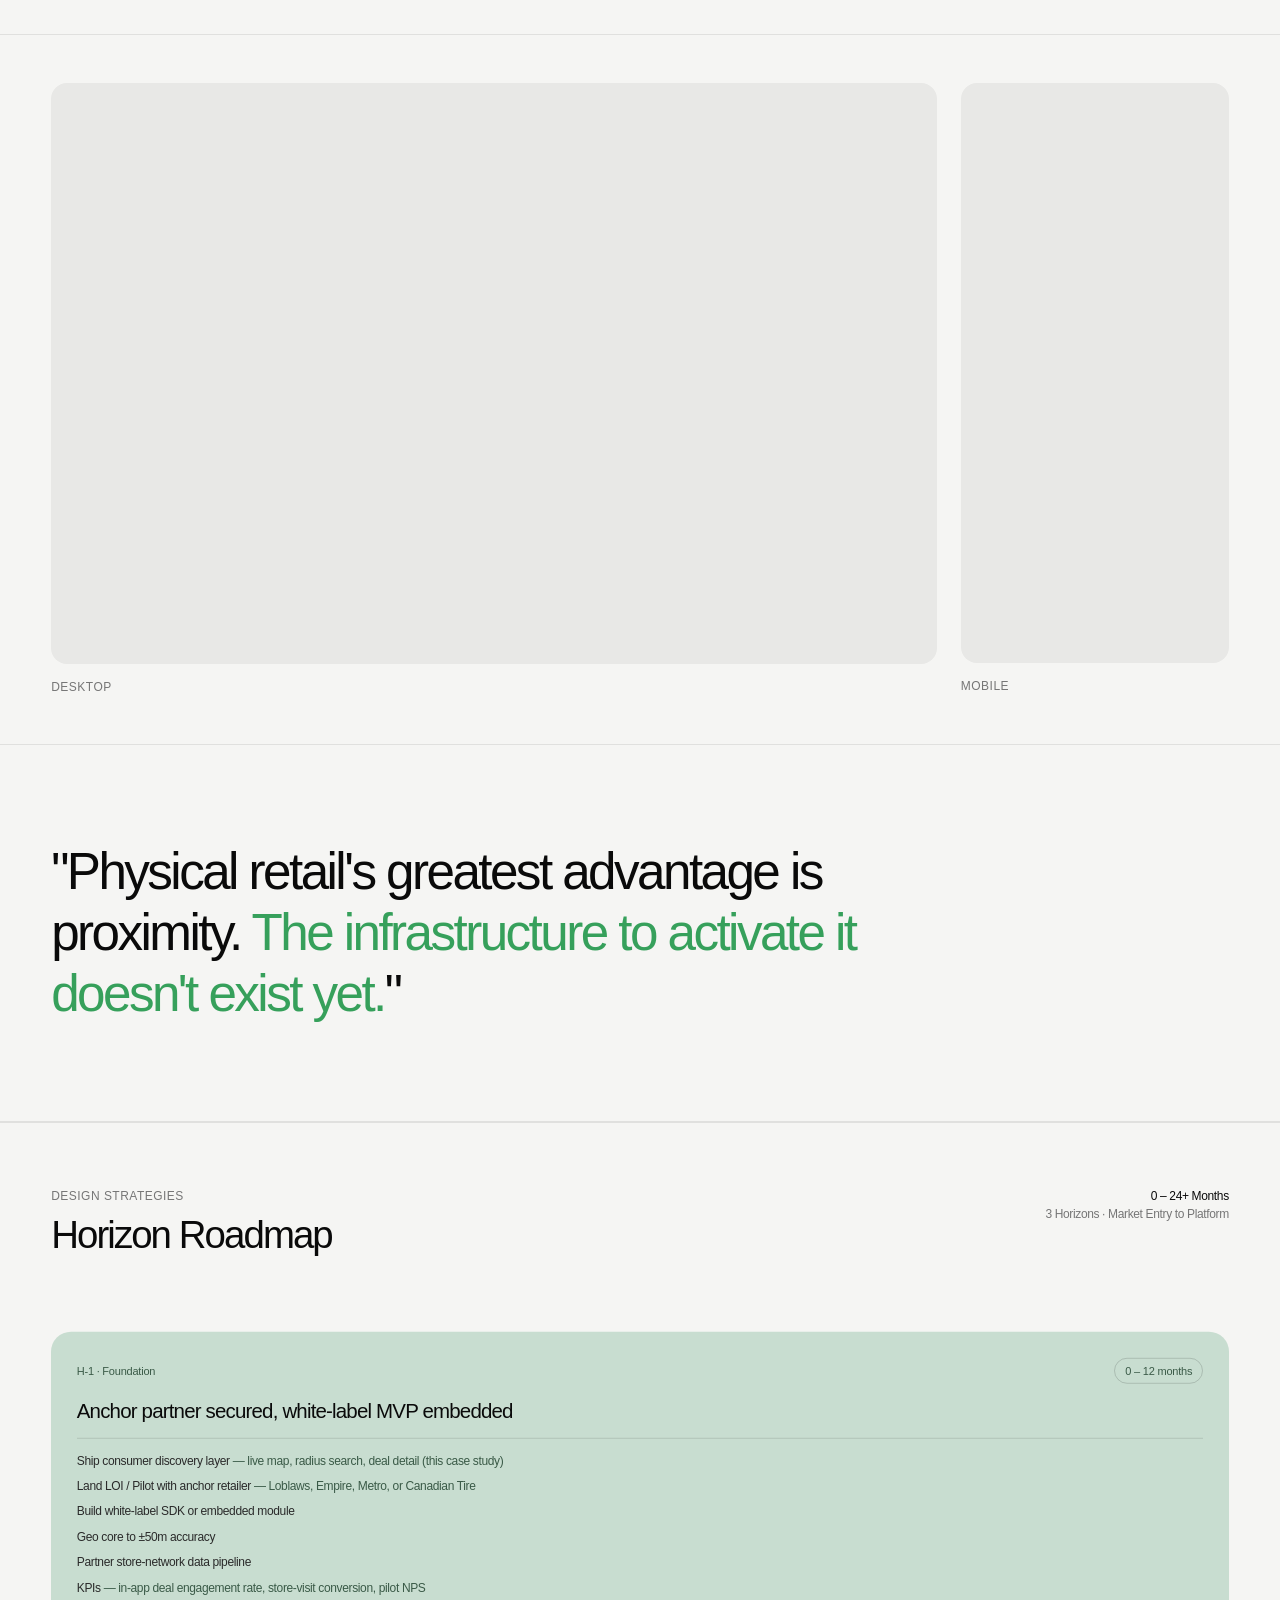
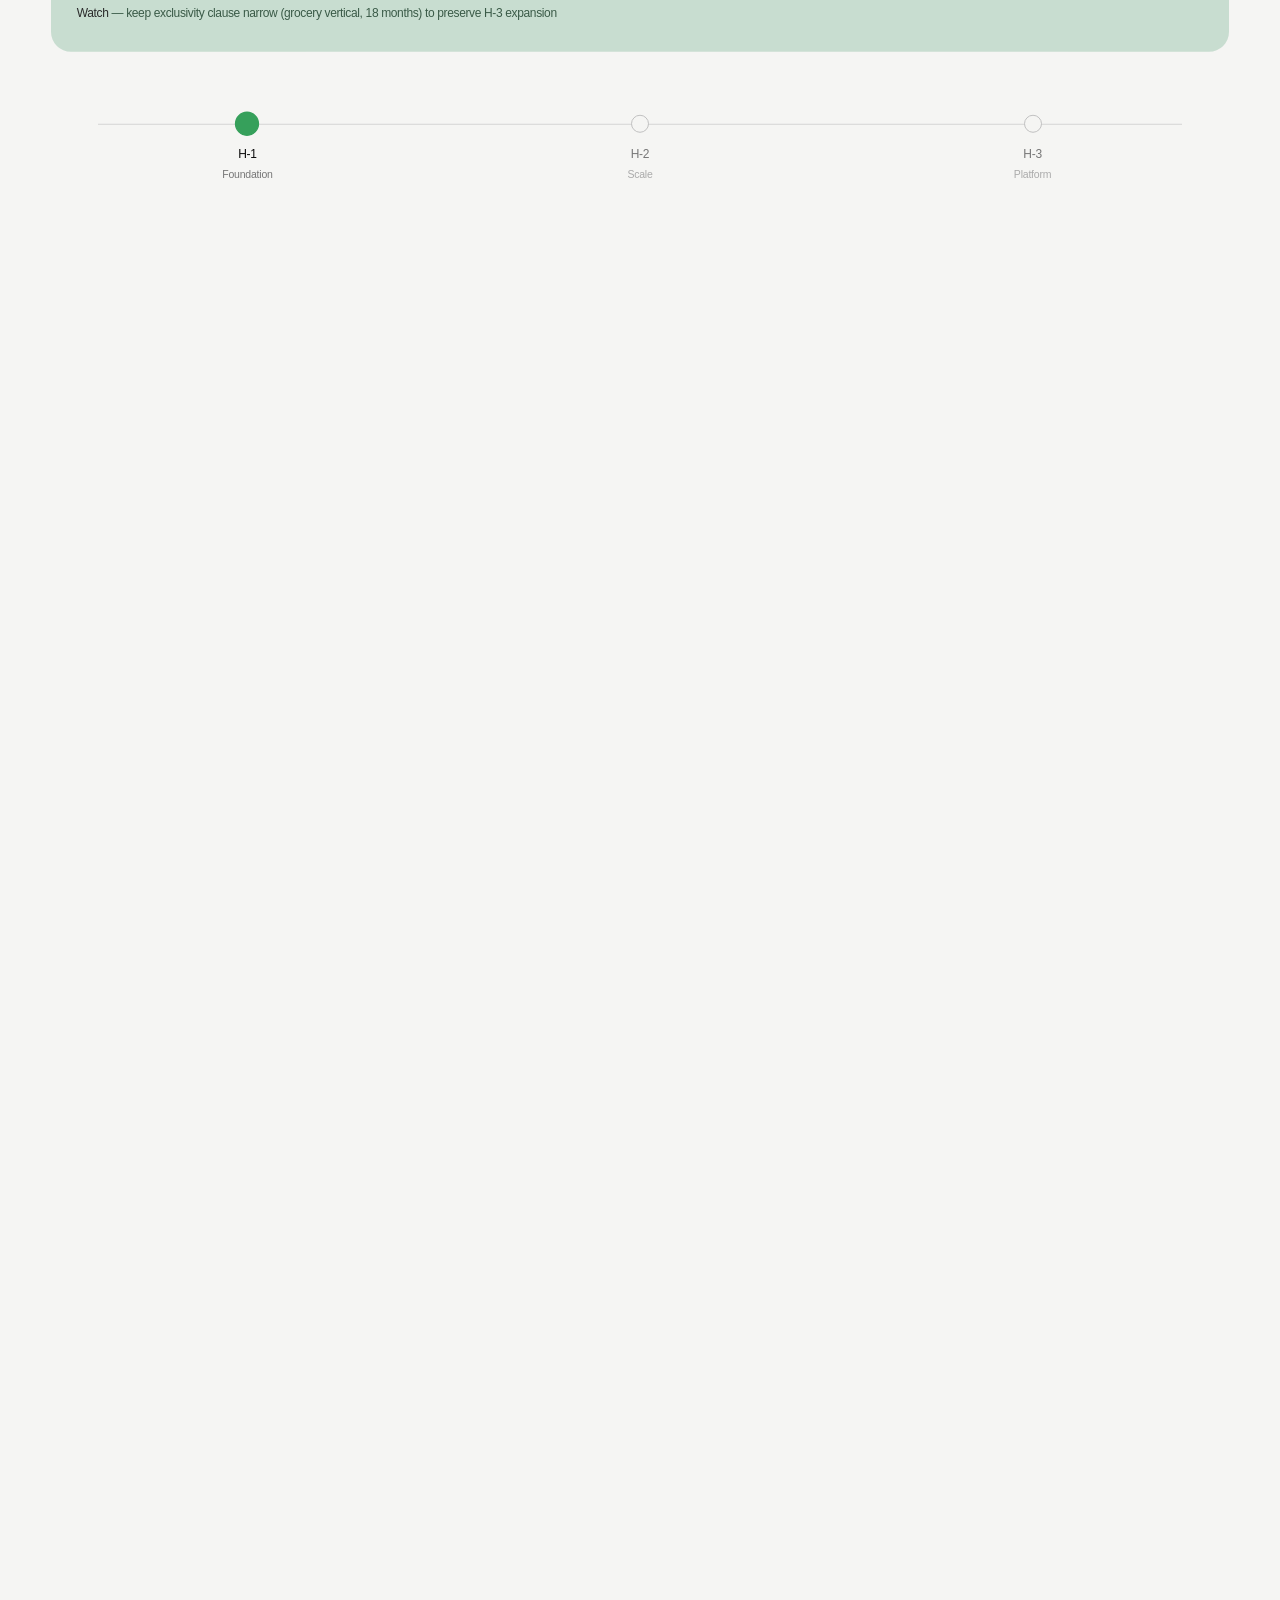
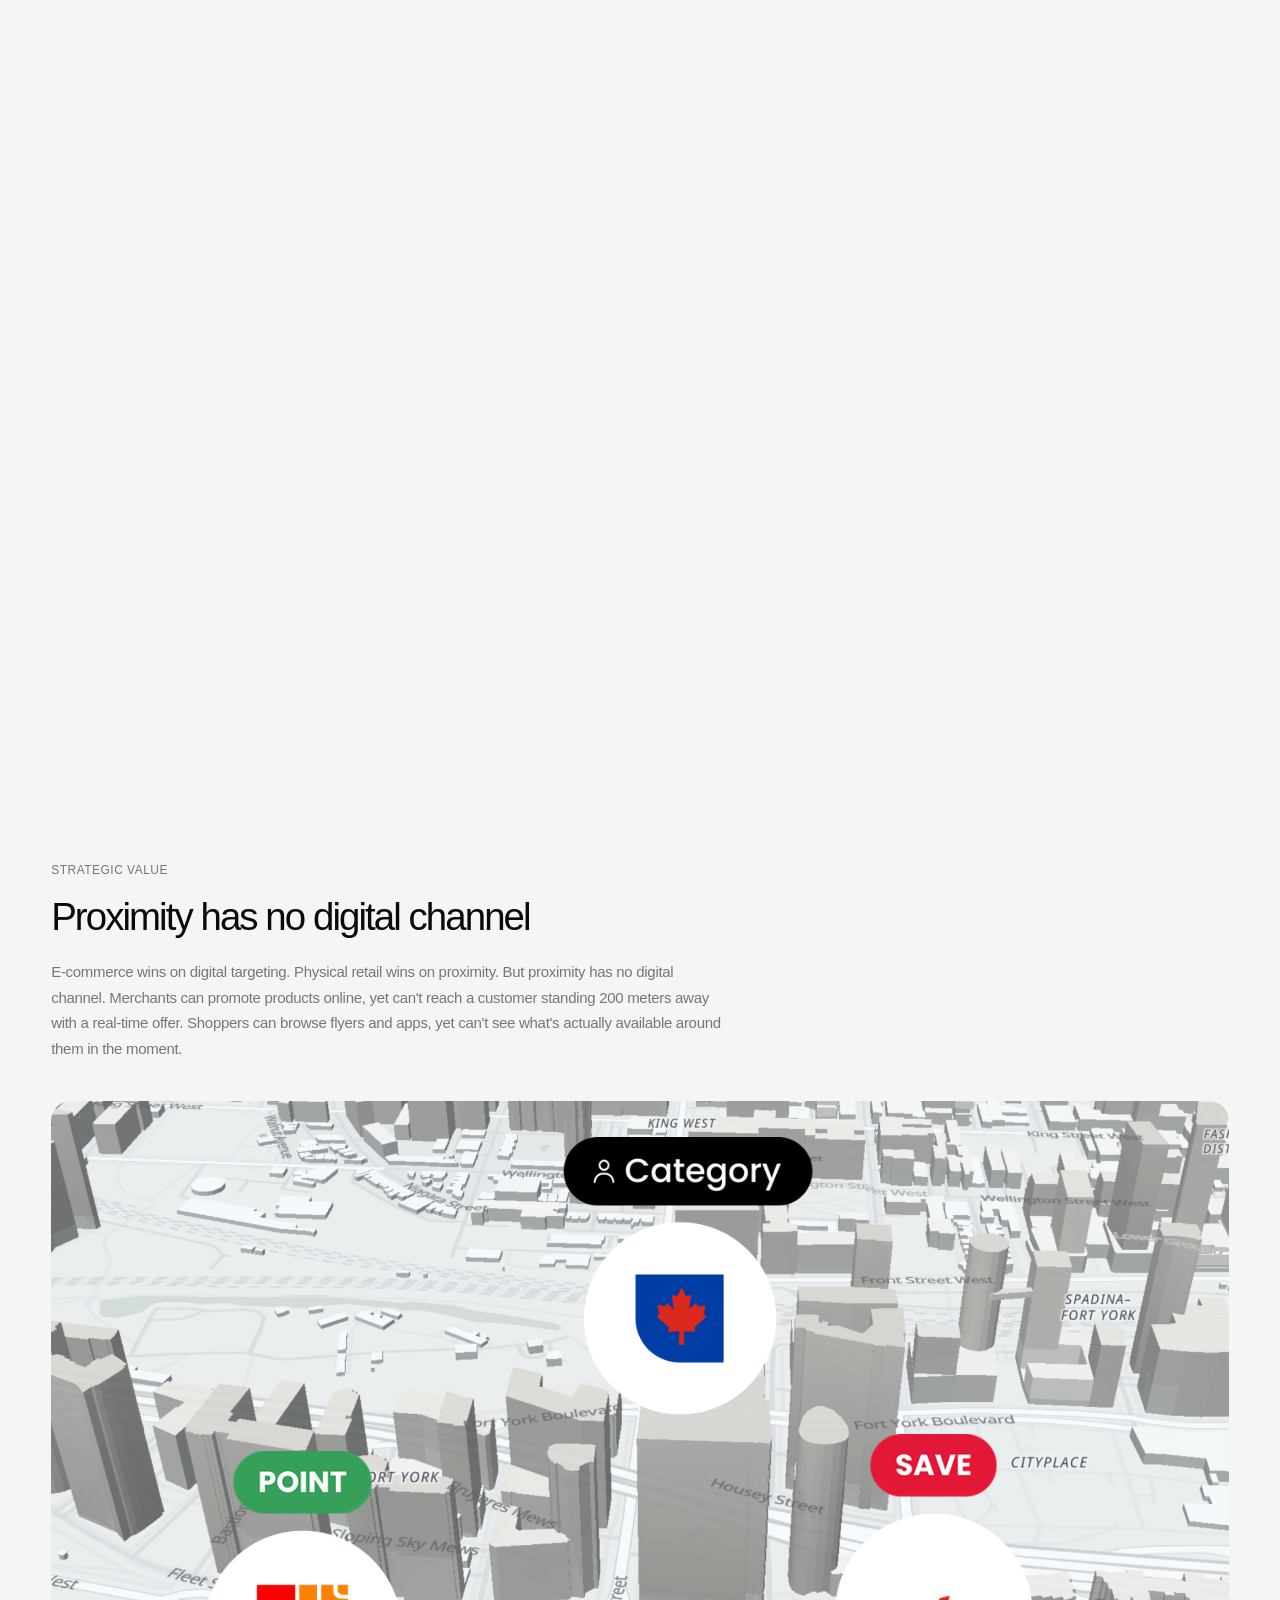
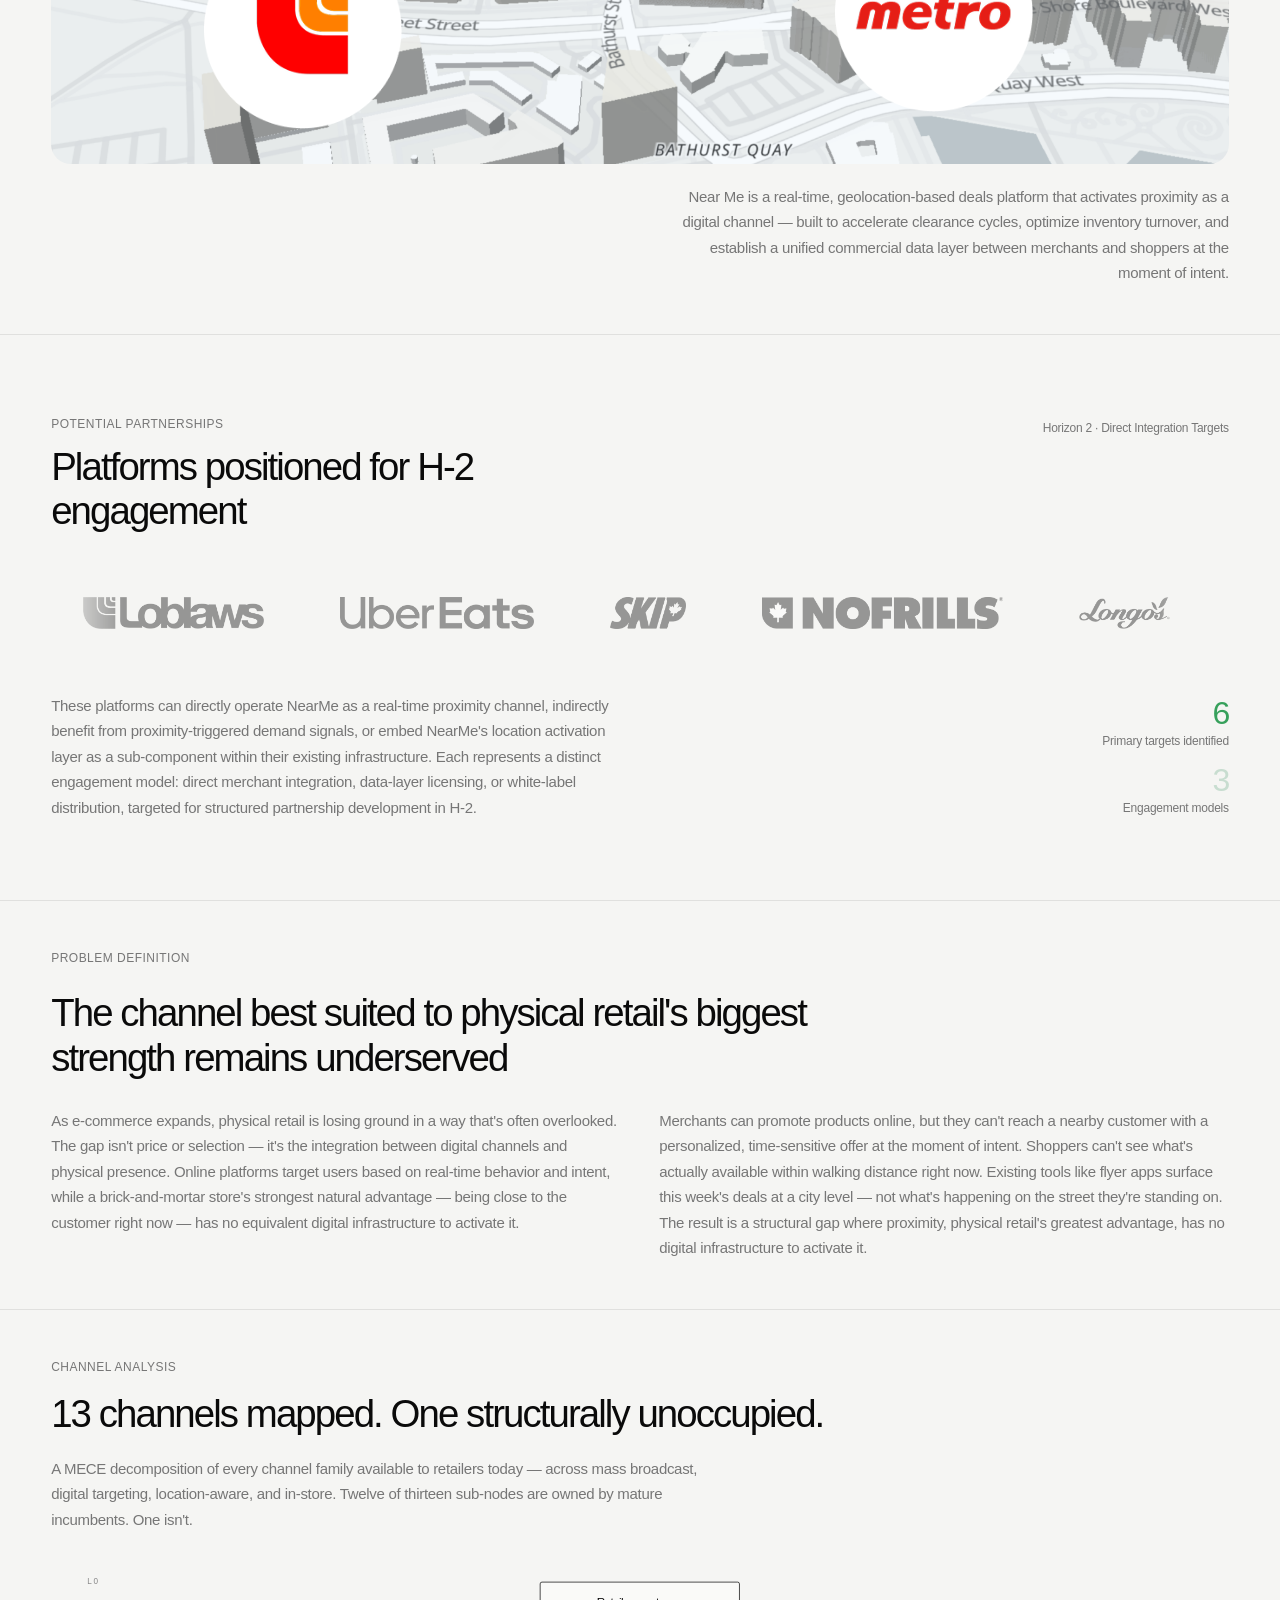
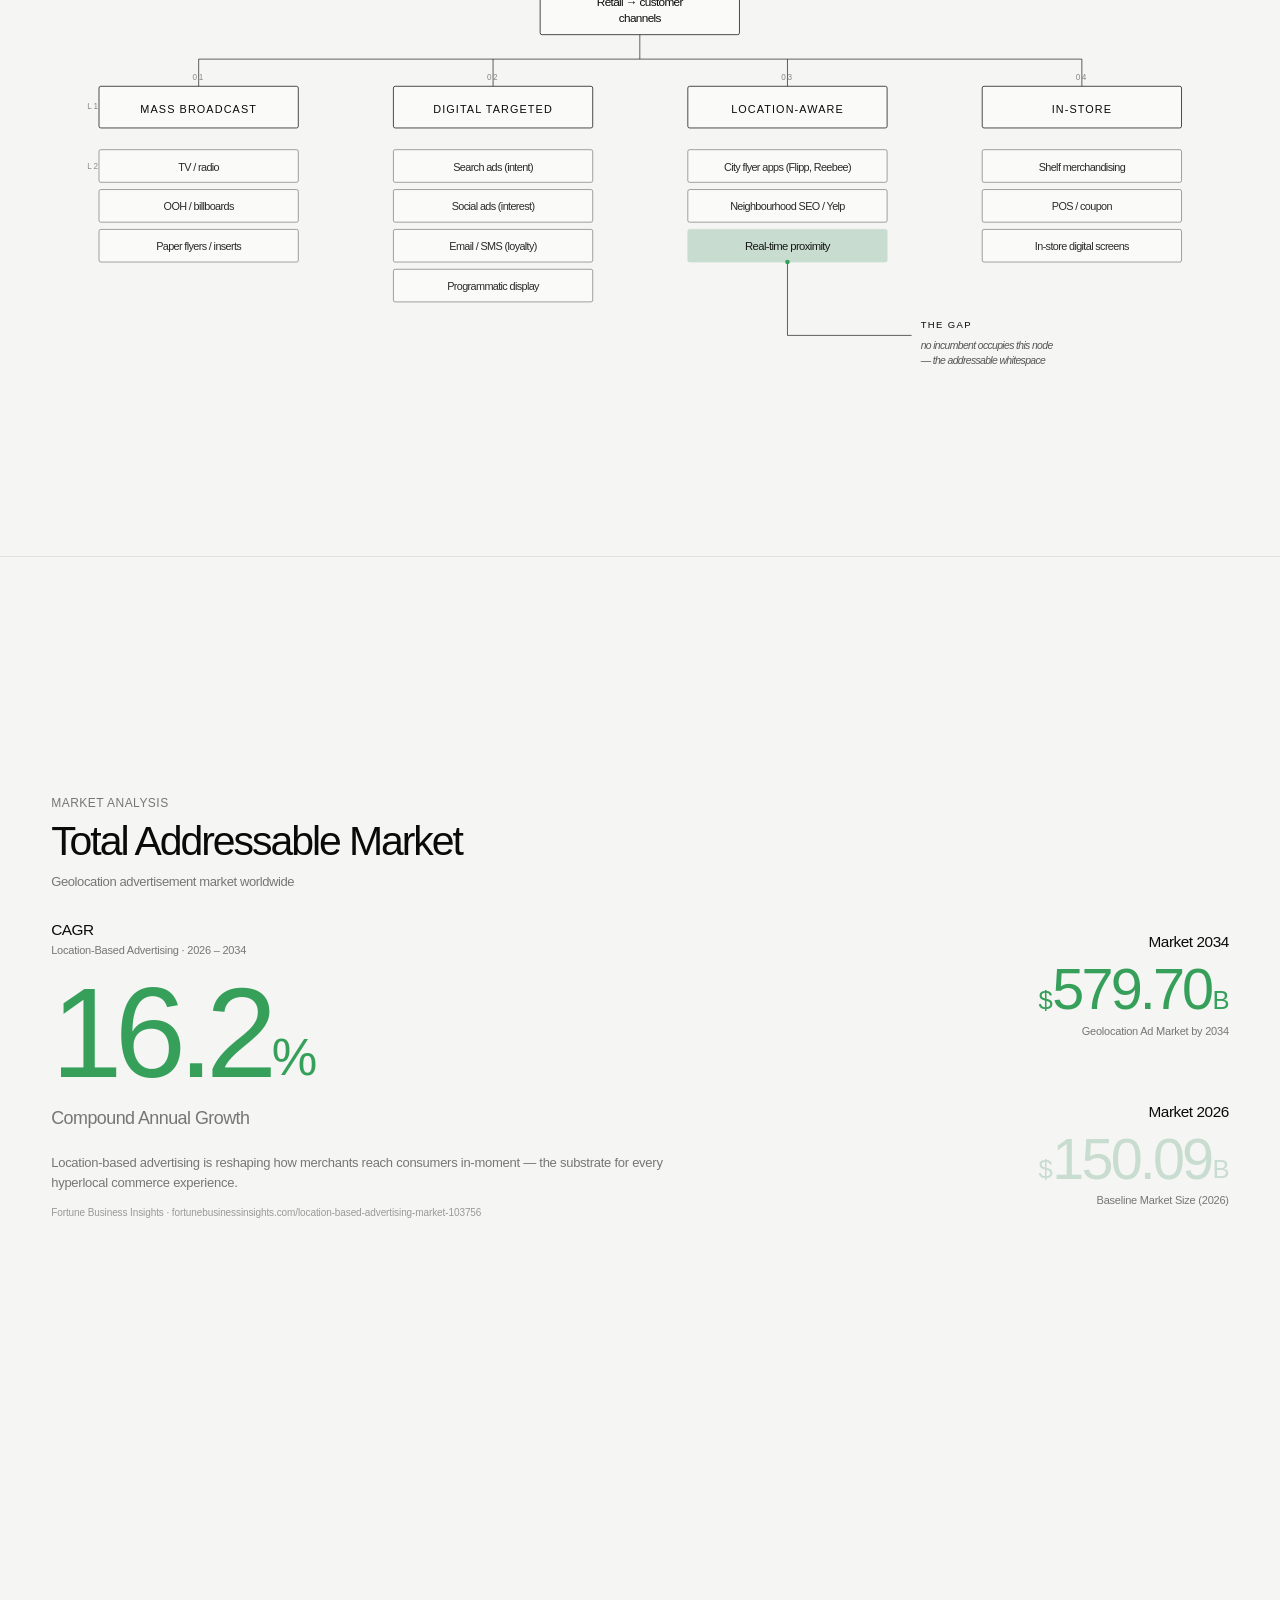
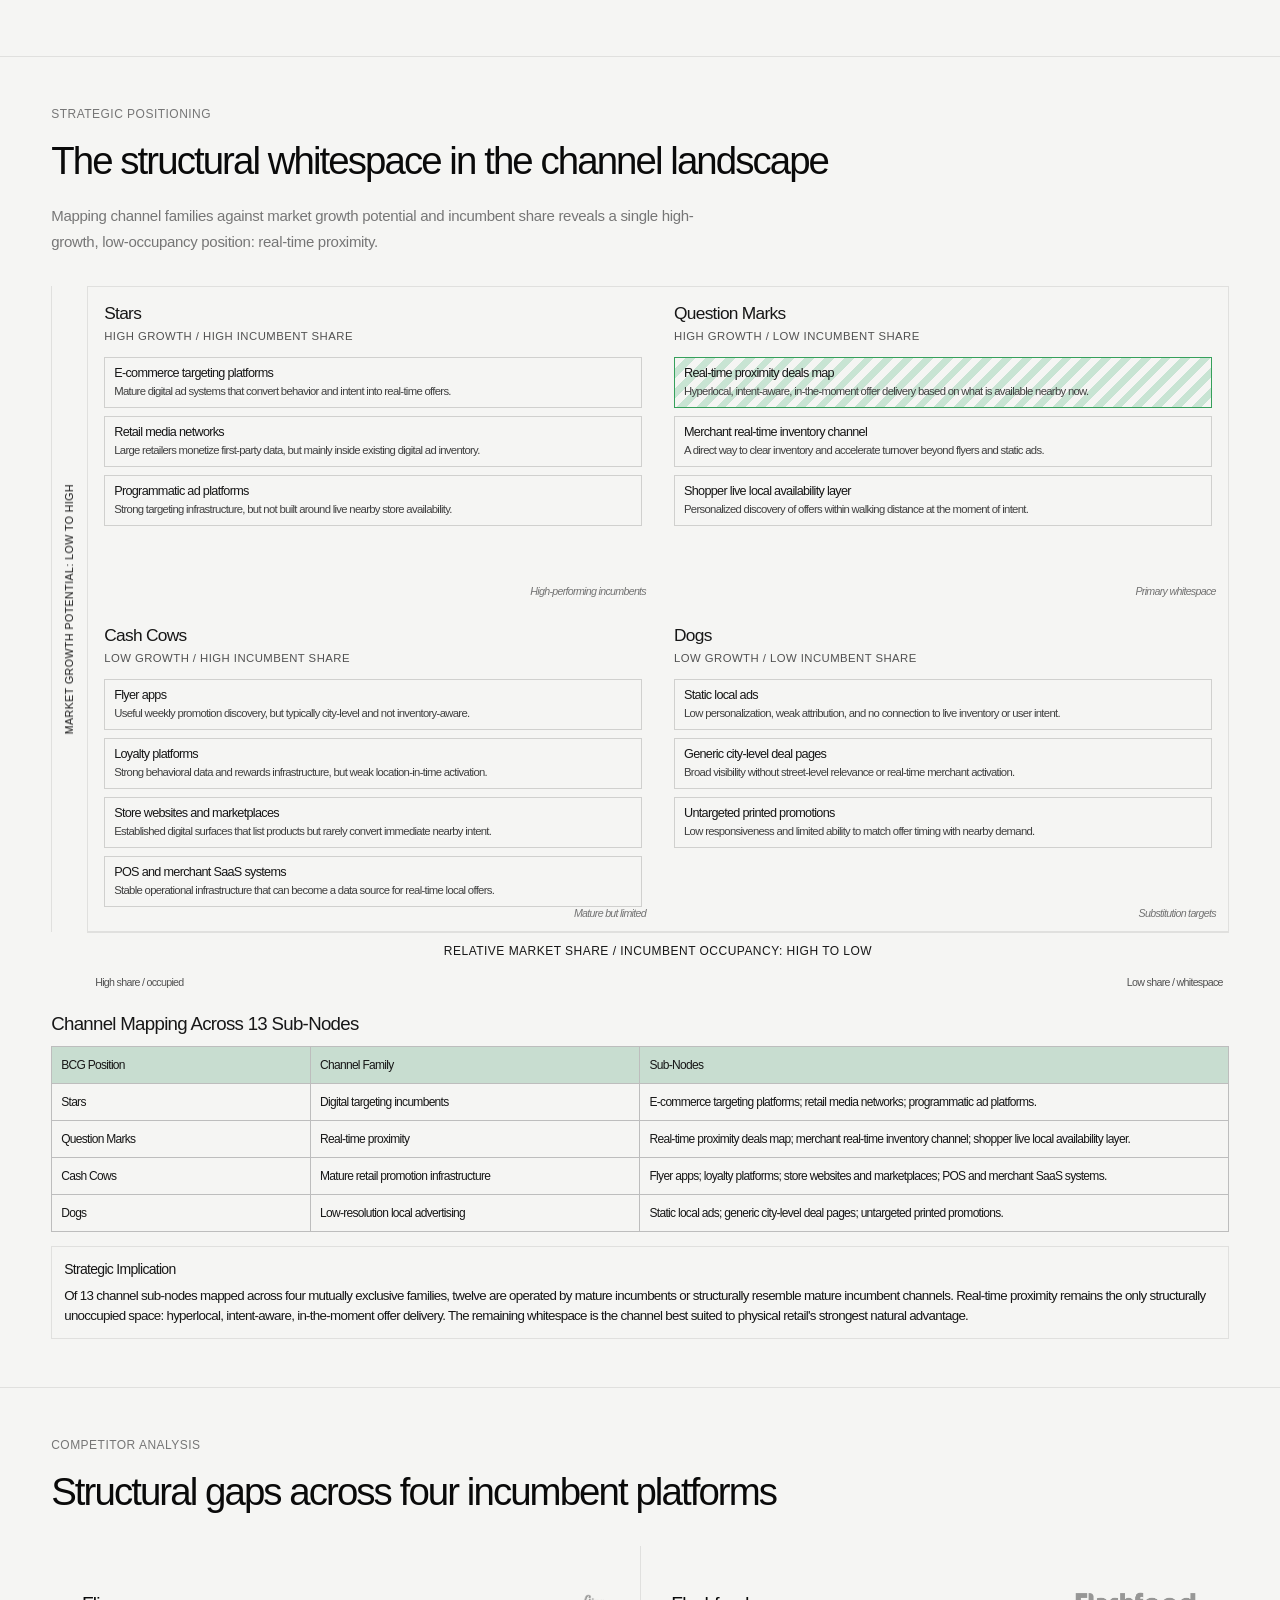
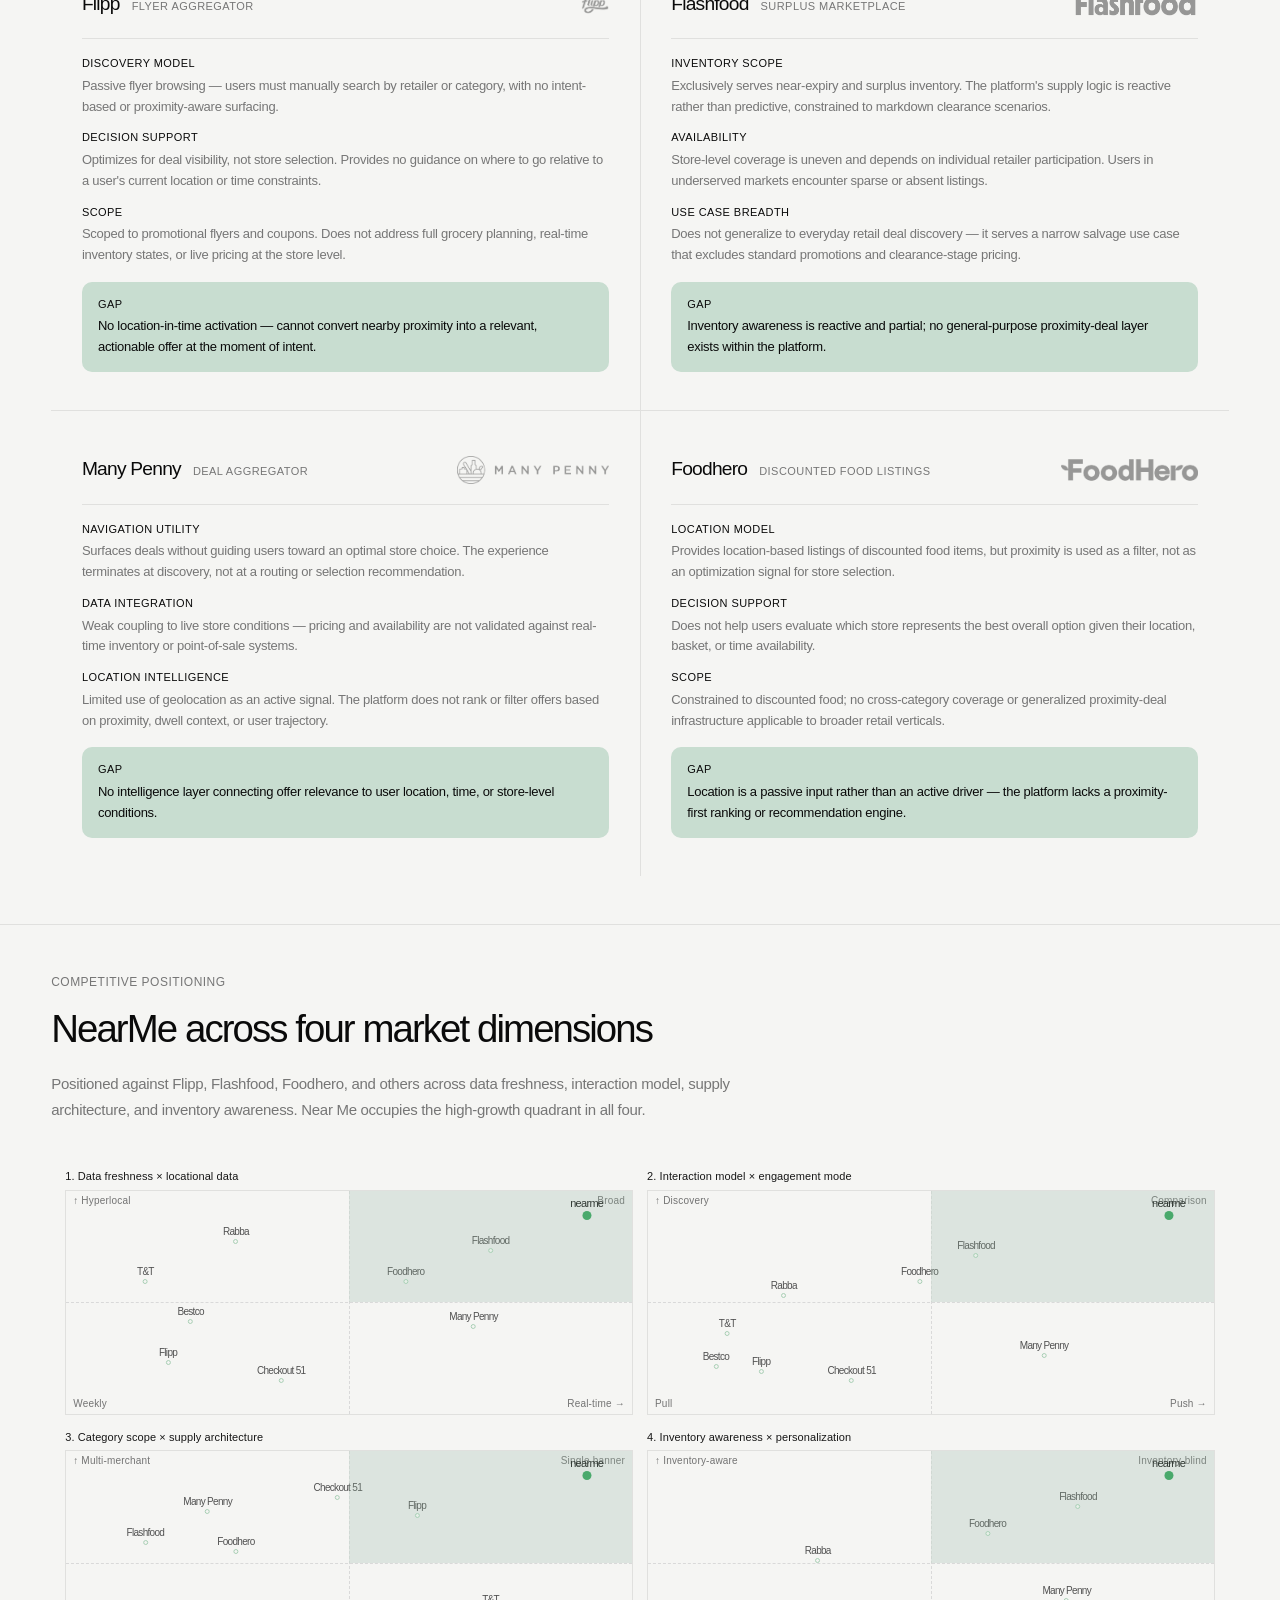
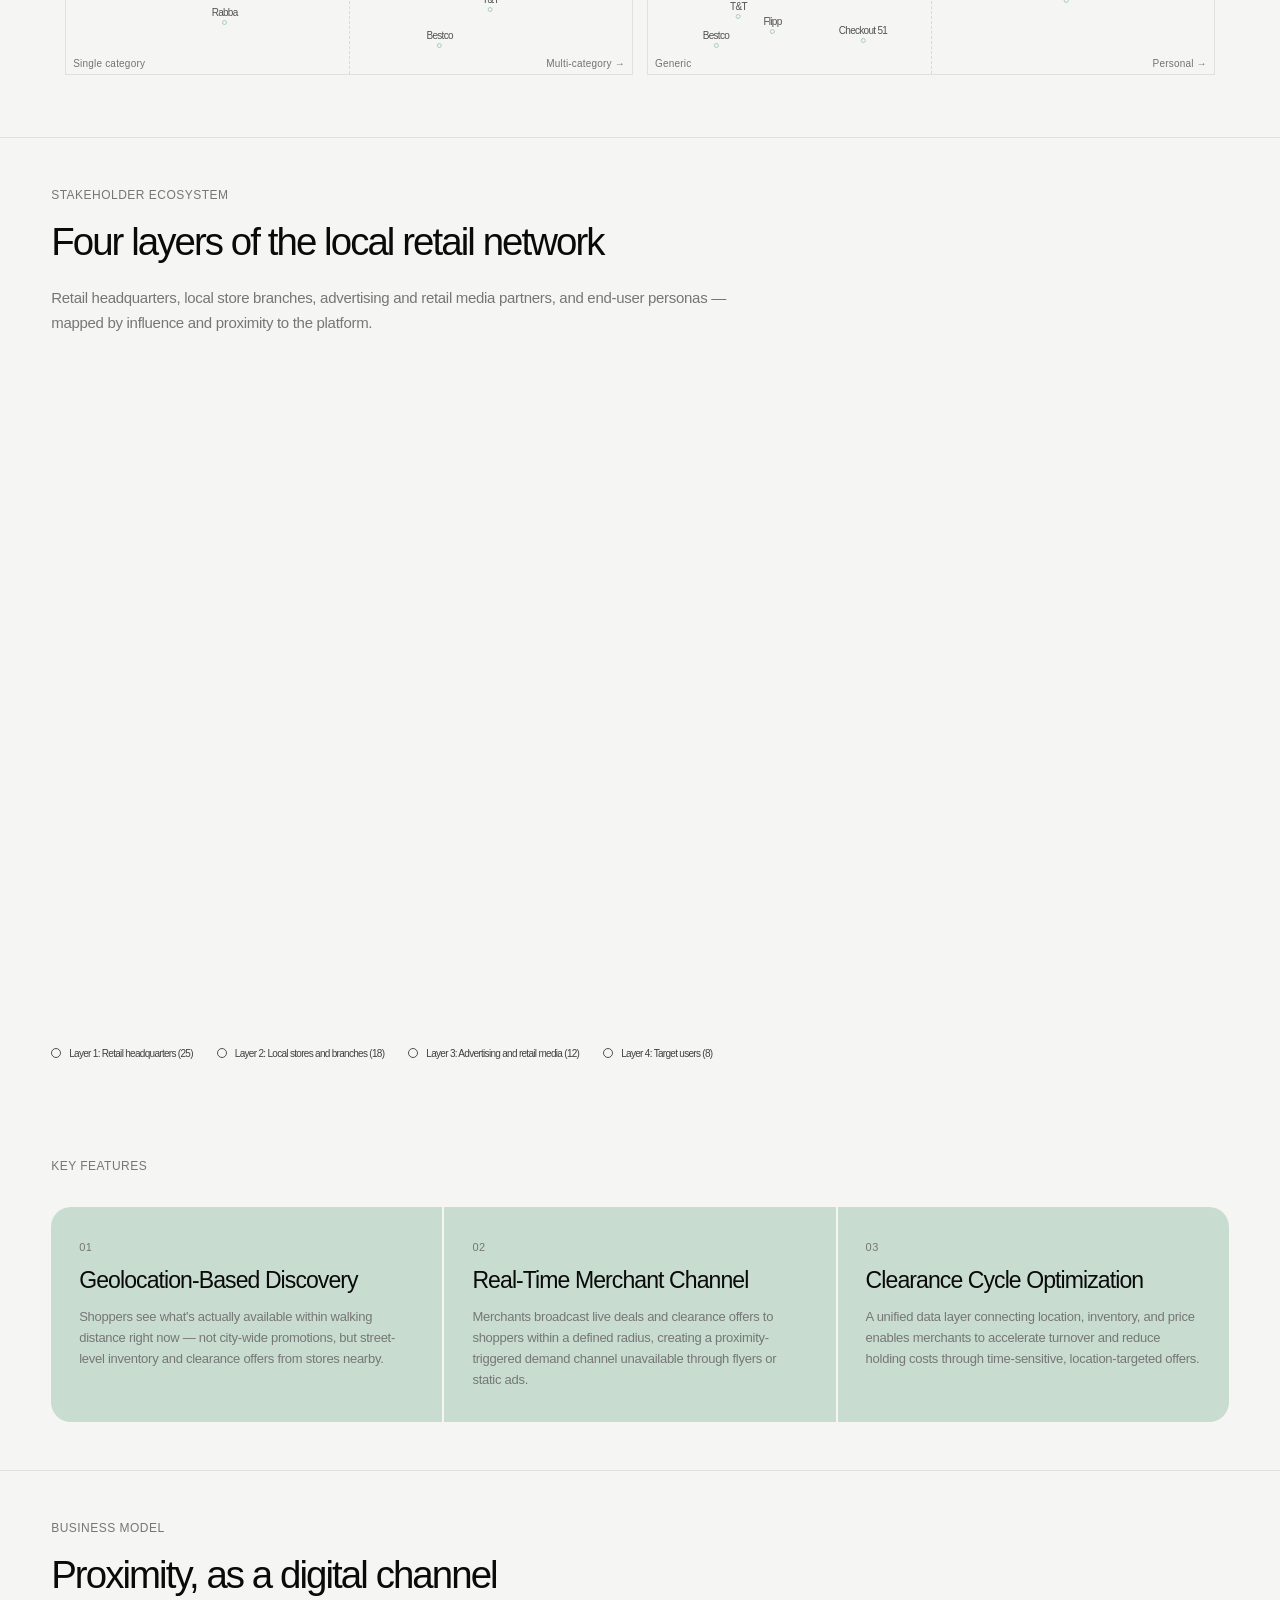
==== commit bbacd257: "Update index.html" ====
--- a/index.html
+++ b/index.html
@@ -479,6 +479,8 @@
 .logo-explain{ display:flex; align-items:center; justify-content:center; gap:80px; margin:96px auto 0; max-width:900px; }
 .guide-img{ width:70%; height:auto; display:block; margin:48px auto 0; }
 
+html{ scroll-behavior:smooth; }
+
 /* ── User Flow ────────────────────────────────────────── */
 .uf-section{ padding-top:80px; padding-bottom:80px; border-top:1px solid var(--line); }
 .uf-intro{ max-width:680px; margin-top:16px; font-size:15px; line-height:1.7; color:var(--muted); }
@@ -522,7 +524,7 @@
 .ks-section{ padding-top:80px; padding-bottom:80px; border-top:1px solid var(--line); }
 .ks-intro{ max-width:680px; margin-top:16px; font-size:15px; line-height:1.7; color:var(--muted); }
 .ks-list{ display:flex; flex-direction:column; gap:88px; margin-top:56px; }
-.ks-row{ display:flex; gap:56px; align-items:center; }
+.ks-row{ display:flex; gap:56px; align-items:center; justify-content:space-between; }
 .ks-row--right{ flex-direction:row-reverse; }
 .ks-screen{
   width:300px; flex-shrink:0; border-radius:28px; overflow:hidden; background:#e8e8e6;
@@ -530,7 +532,7 @@
 }
 .ks-screen img{ width:100%; height:auto; display:block; }
 .ks-screen-label{ display:none; font-size:11px; color:#b0b0ae; letter-spacing:0.06em; text-transform:uppercase; }
-.ks-notes{ flex:1; max-width:540px; }
+.ks-notes{ flex:0 1 540px; max-width:540px; }
 .ks-step{ font-size:11px; text-transform:uppercase; letter-spacing:0.08em; color:#36A05B; margin-bottom:12px; }
 .ks-title{ font-size:clamp(18px,2vw,24px); font-weight:500; letter-spacing:-0.04em; line-height:1.25; margin:0 0 14px; color:var(--ink); }
 .ks-lead{ font-size:14px; line-height:1.7; color:var(--muted); margin:0 0 22px; }
@@ -728,7 +730,10 @@
 </nav>
 
 <header class="hero wrap">
-  <div class="hero-back"><a href="https://michaeljpark.github.io/porrtfolio2026/" id="back-link">← Back to Work</a></div>
+  <div class="hero-back" style="display:flex;justify-content:space-between;align-items:center;gap:16px;">
+    <a href="https://michaeljpark.github.io/porrtfolio2026/" id="back-link">← Back to Work</a>
+    <a href="#ux-process" class="view-link" style="color:var(--ink);">See UX Process</a>
+  </div>
 <script>
 (function(){
   if(document.referrer && document.referrer !== window.location.href){
@@ -1806,7 +1811,7 @@
 </section>
 
 <!-- User Personas -->
-<section class="ps-section wrap">
+<section class="ps-section wrap" id="ux-process" style="scroll-margin-top:80px;">
   <div class="ph-label" style="margin-bottom:16px;">User Research</div>
   <h2 class="ph-heading" style="margin-bottom:0;">User Personas</h2>
   <div class="ps-list">
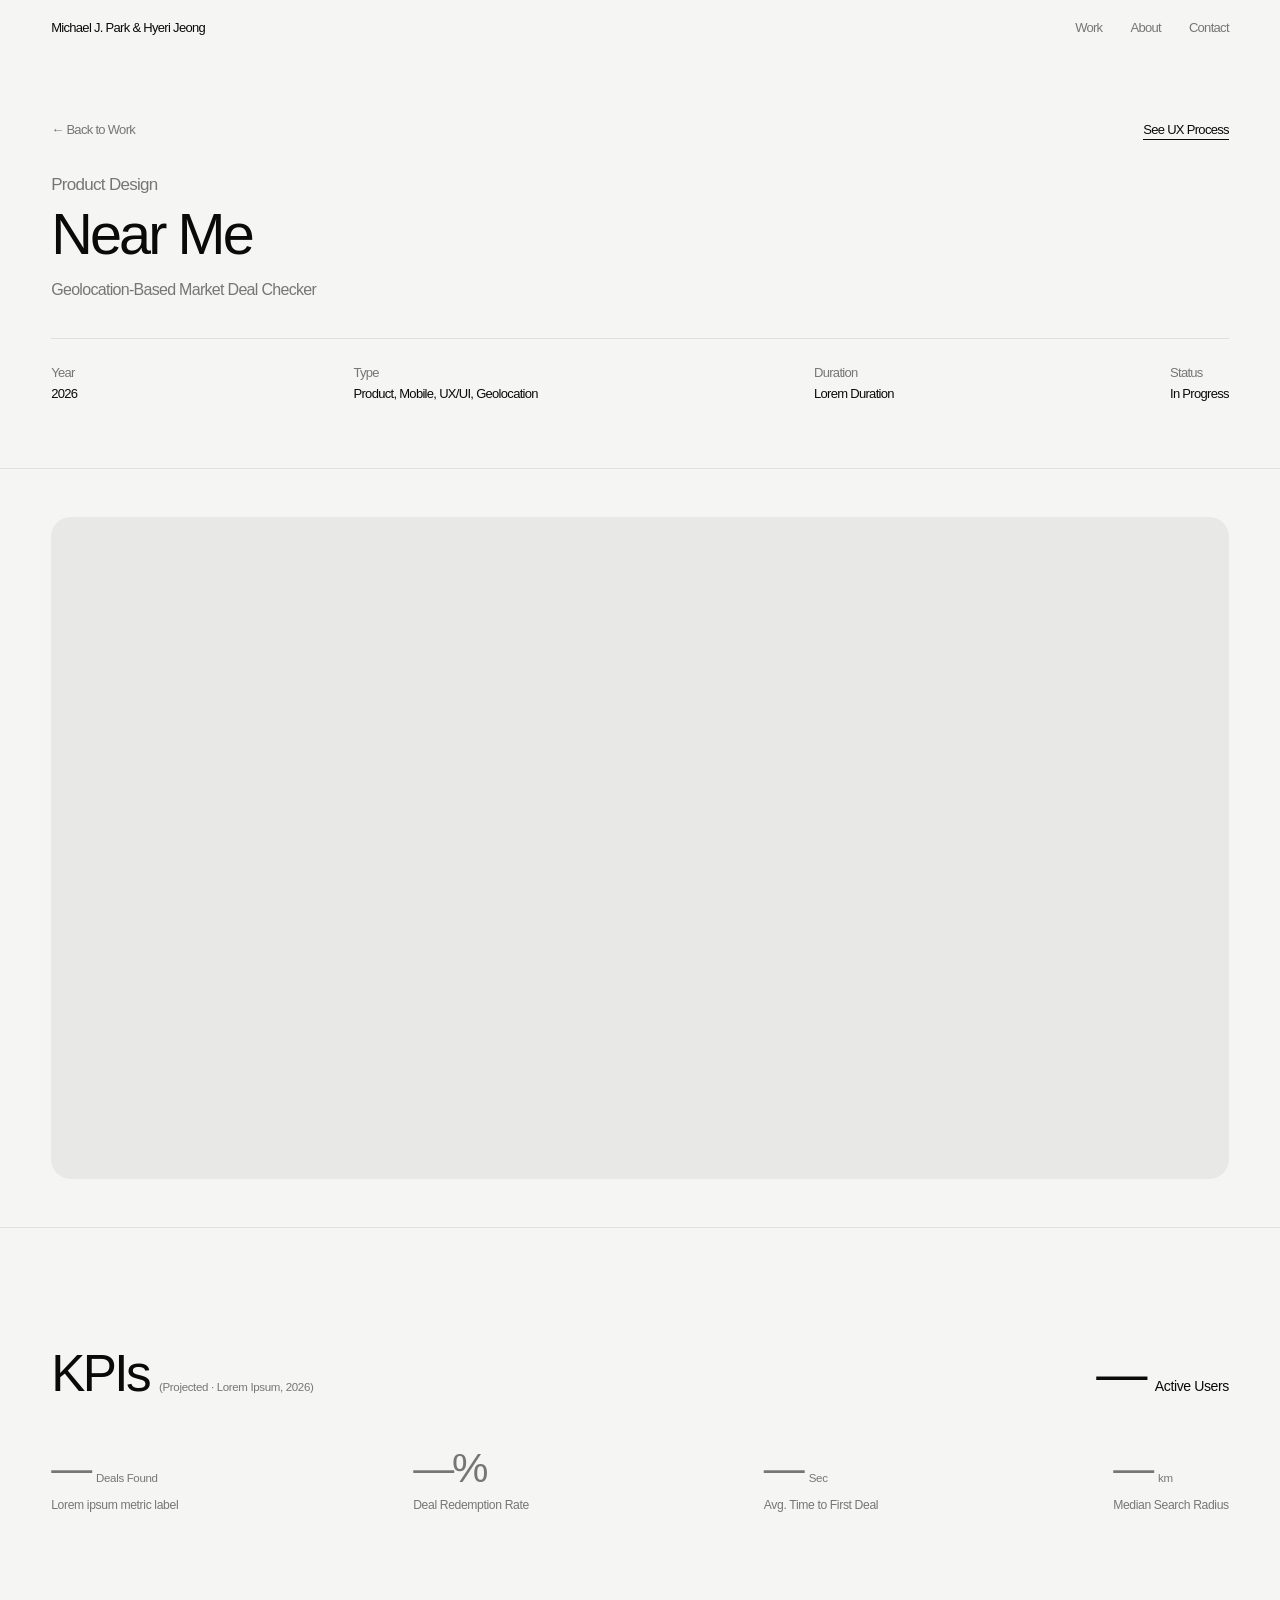
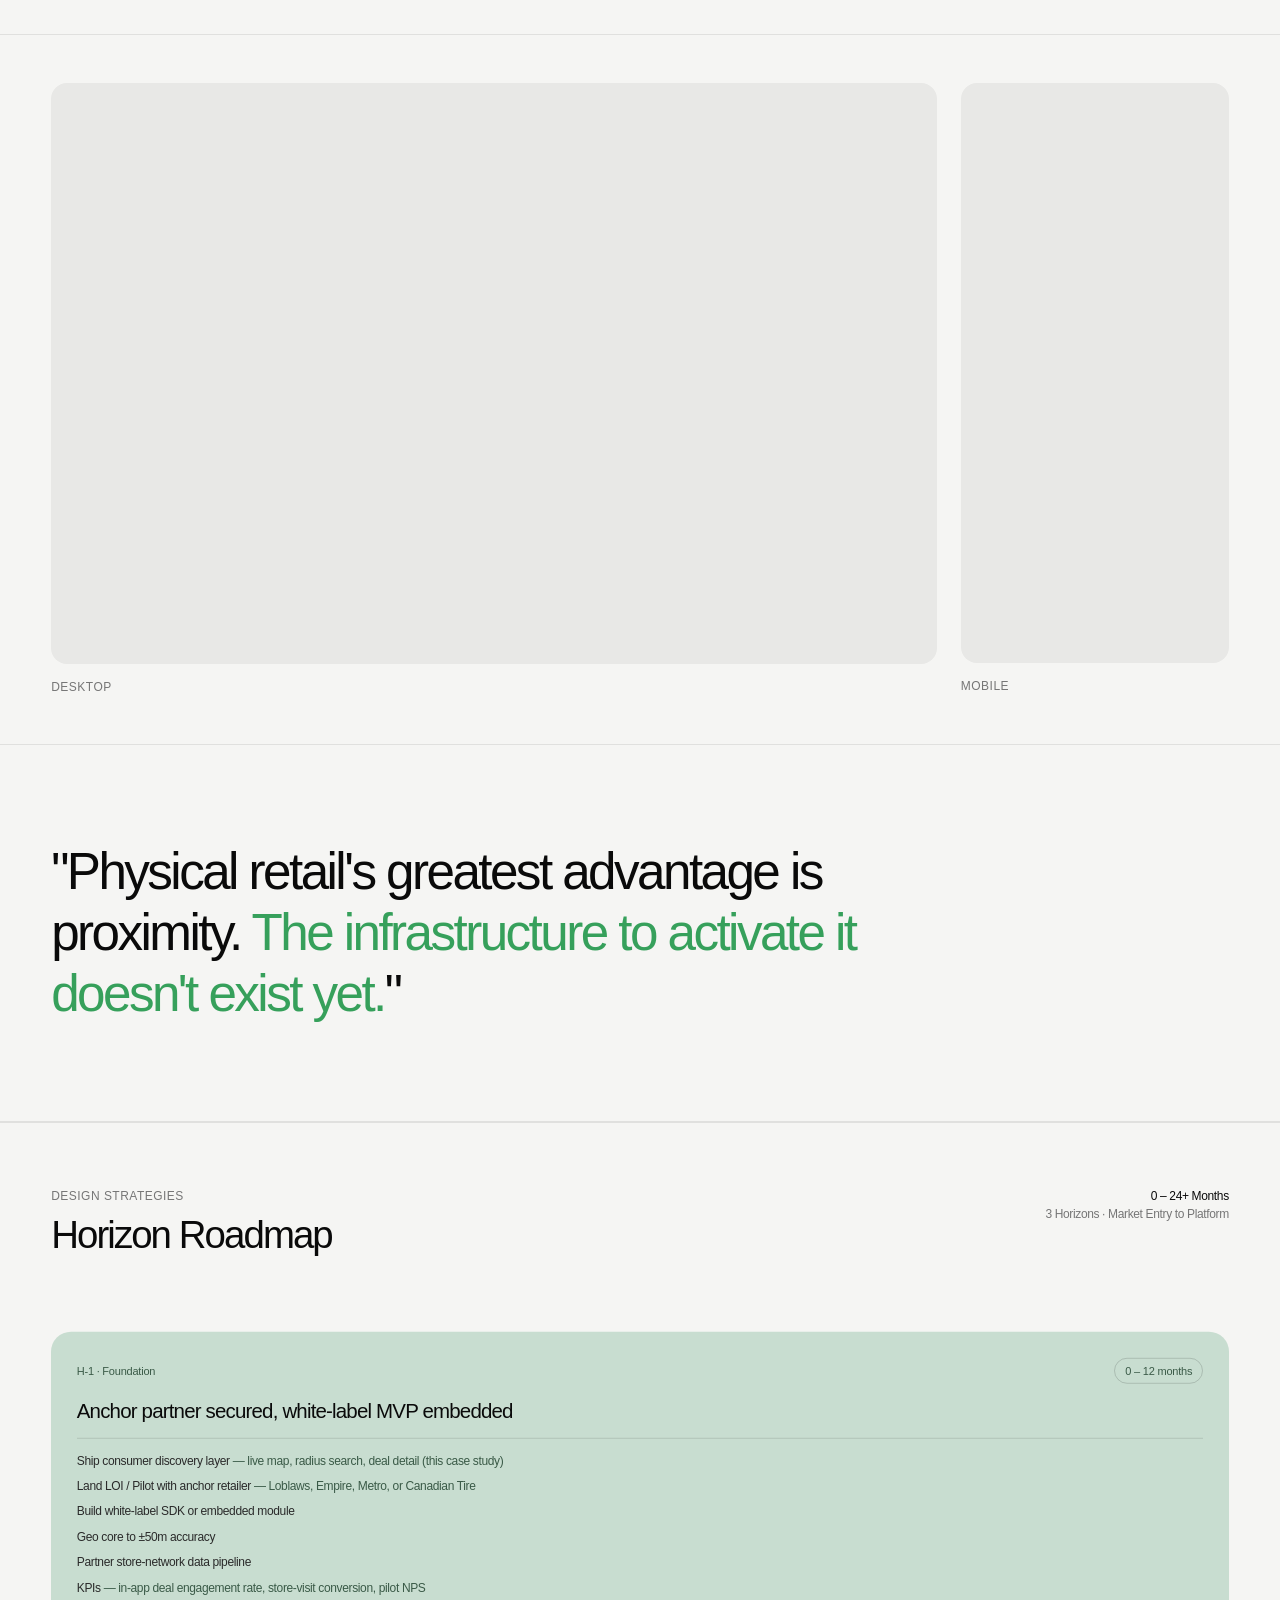
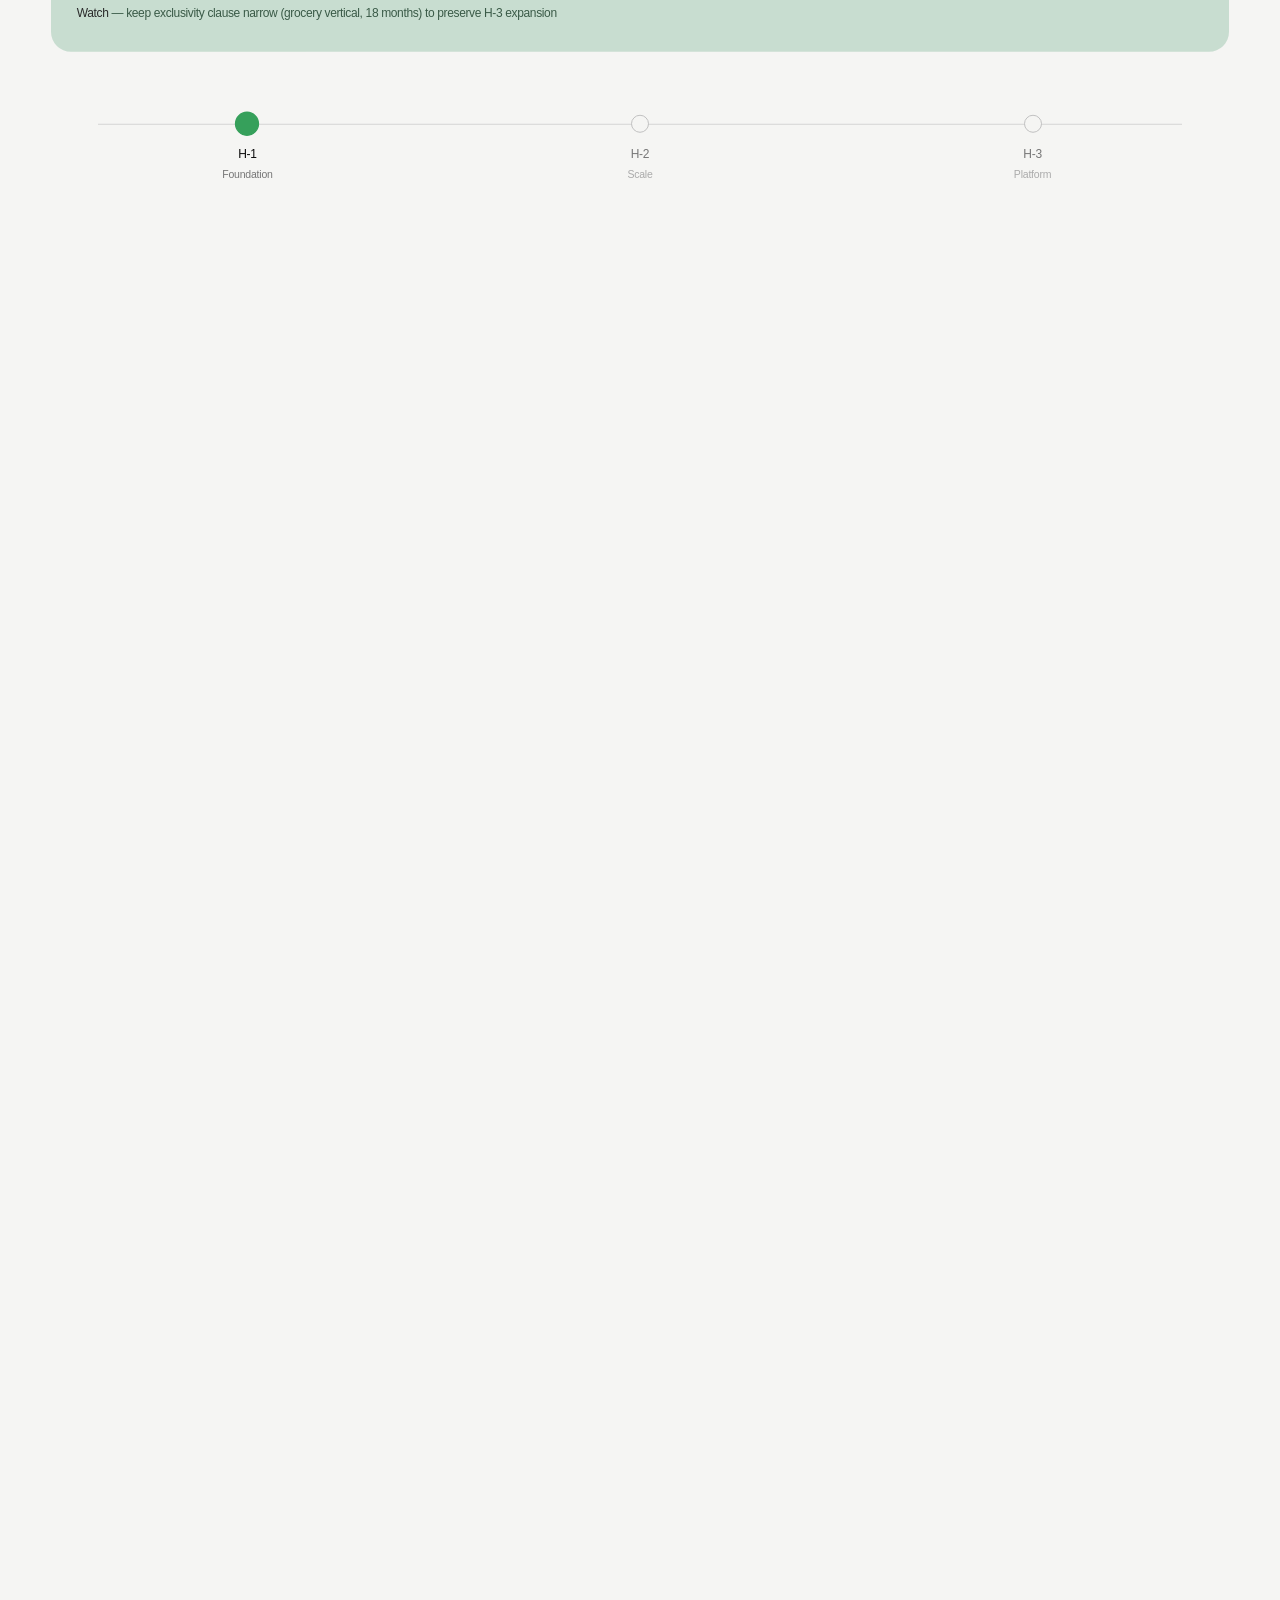
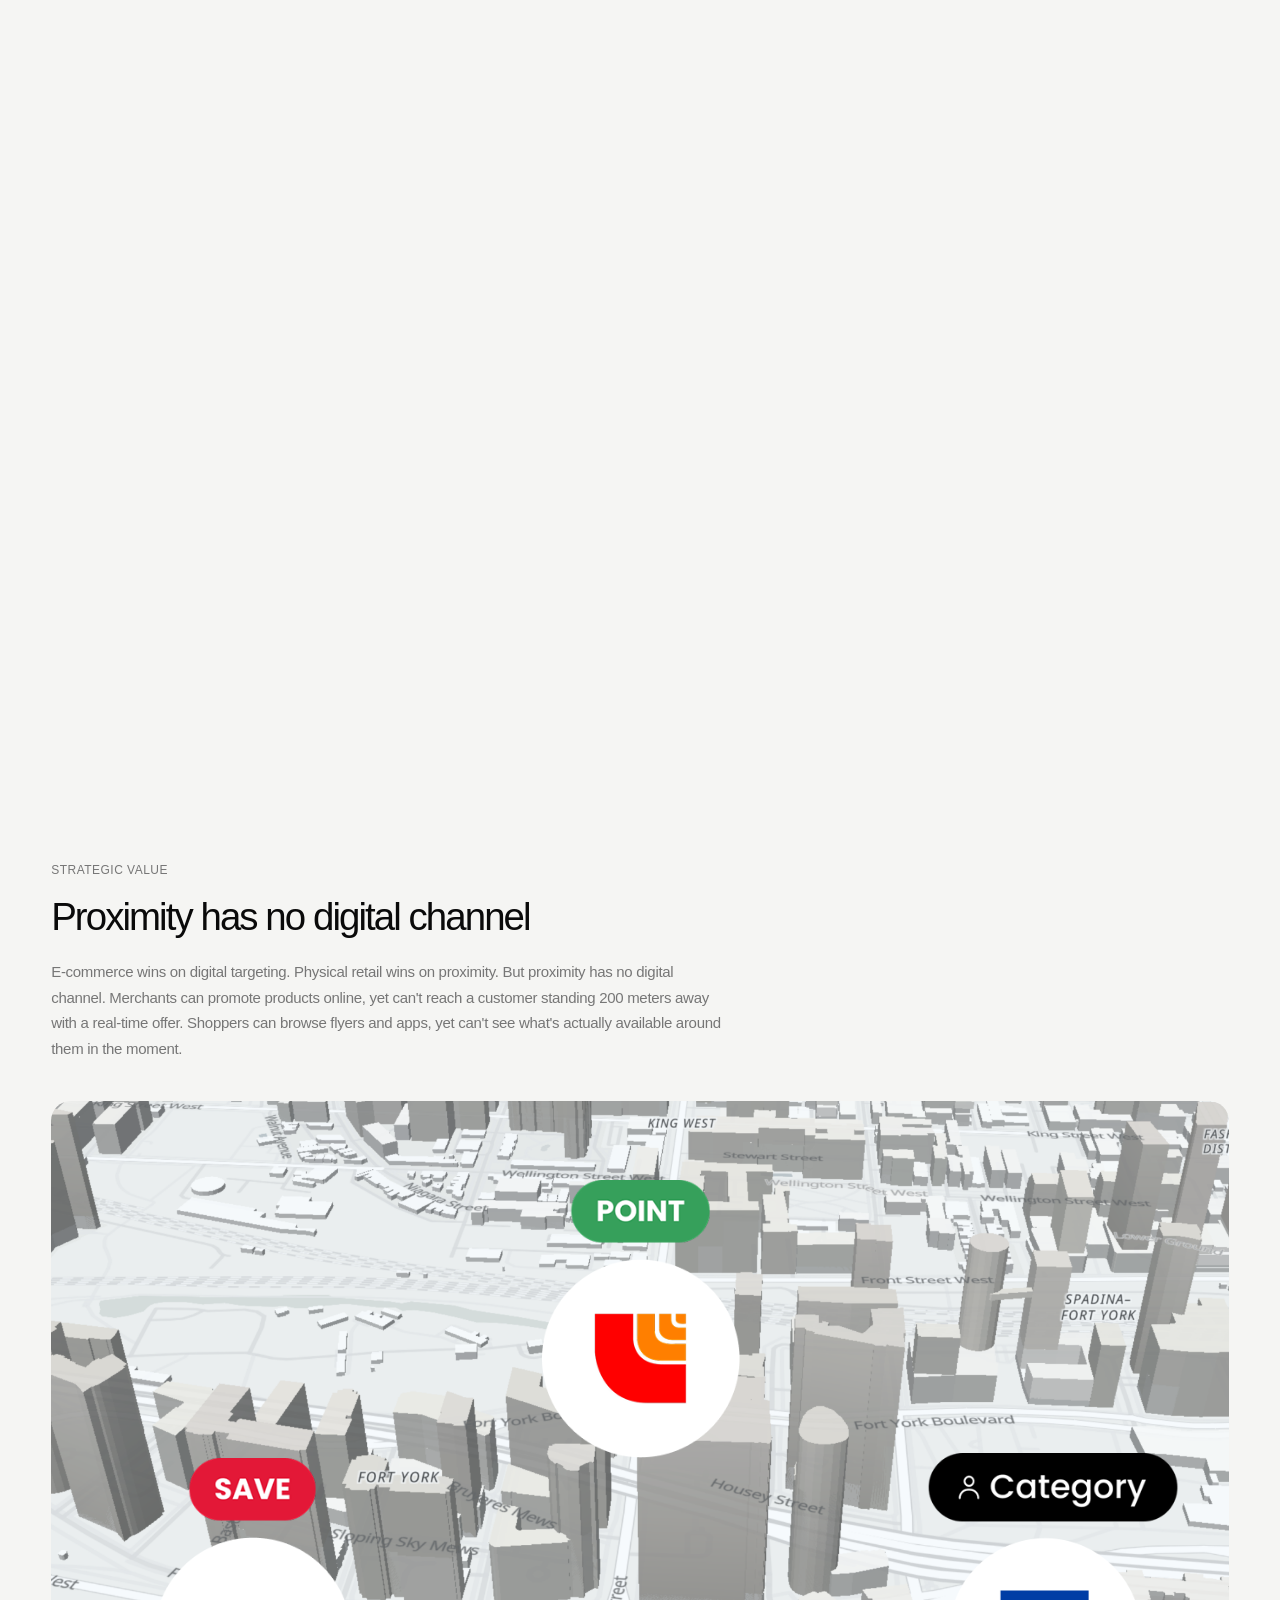
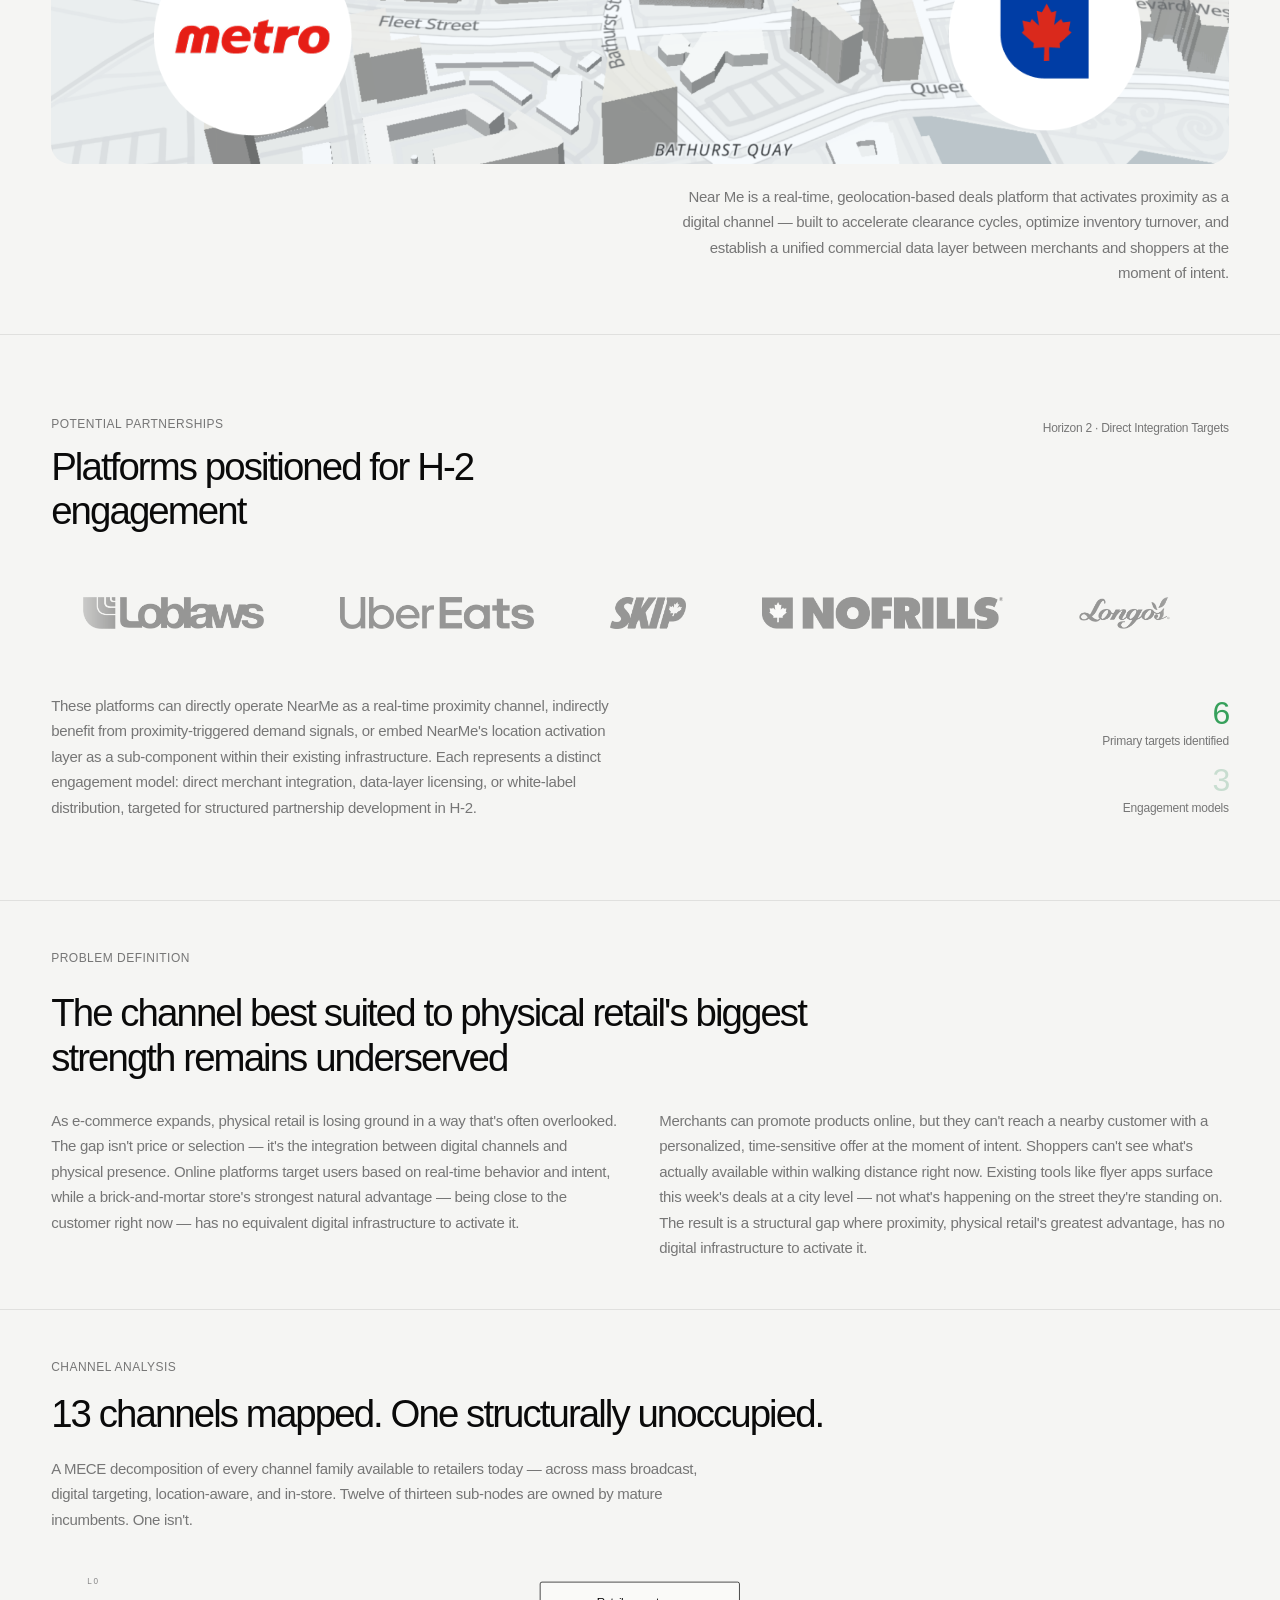
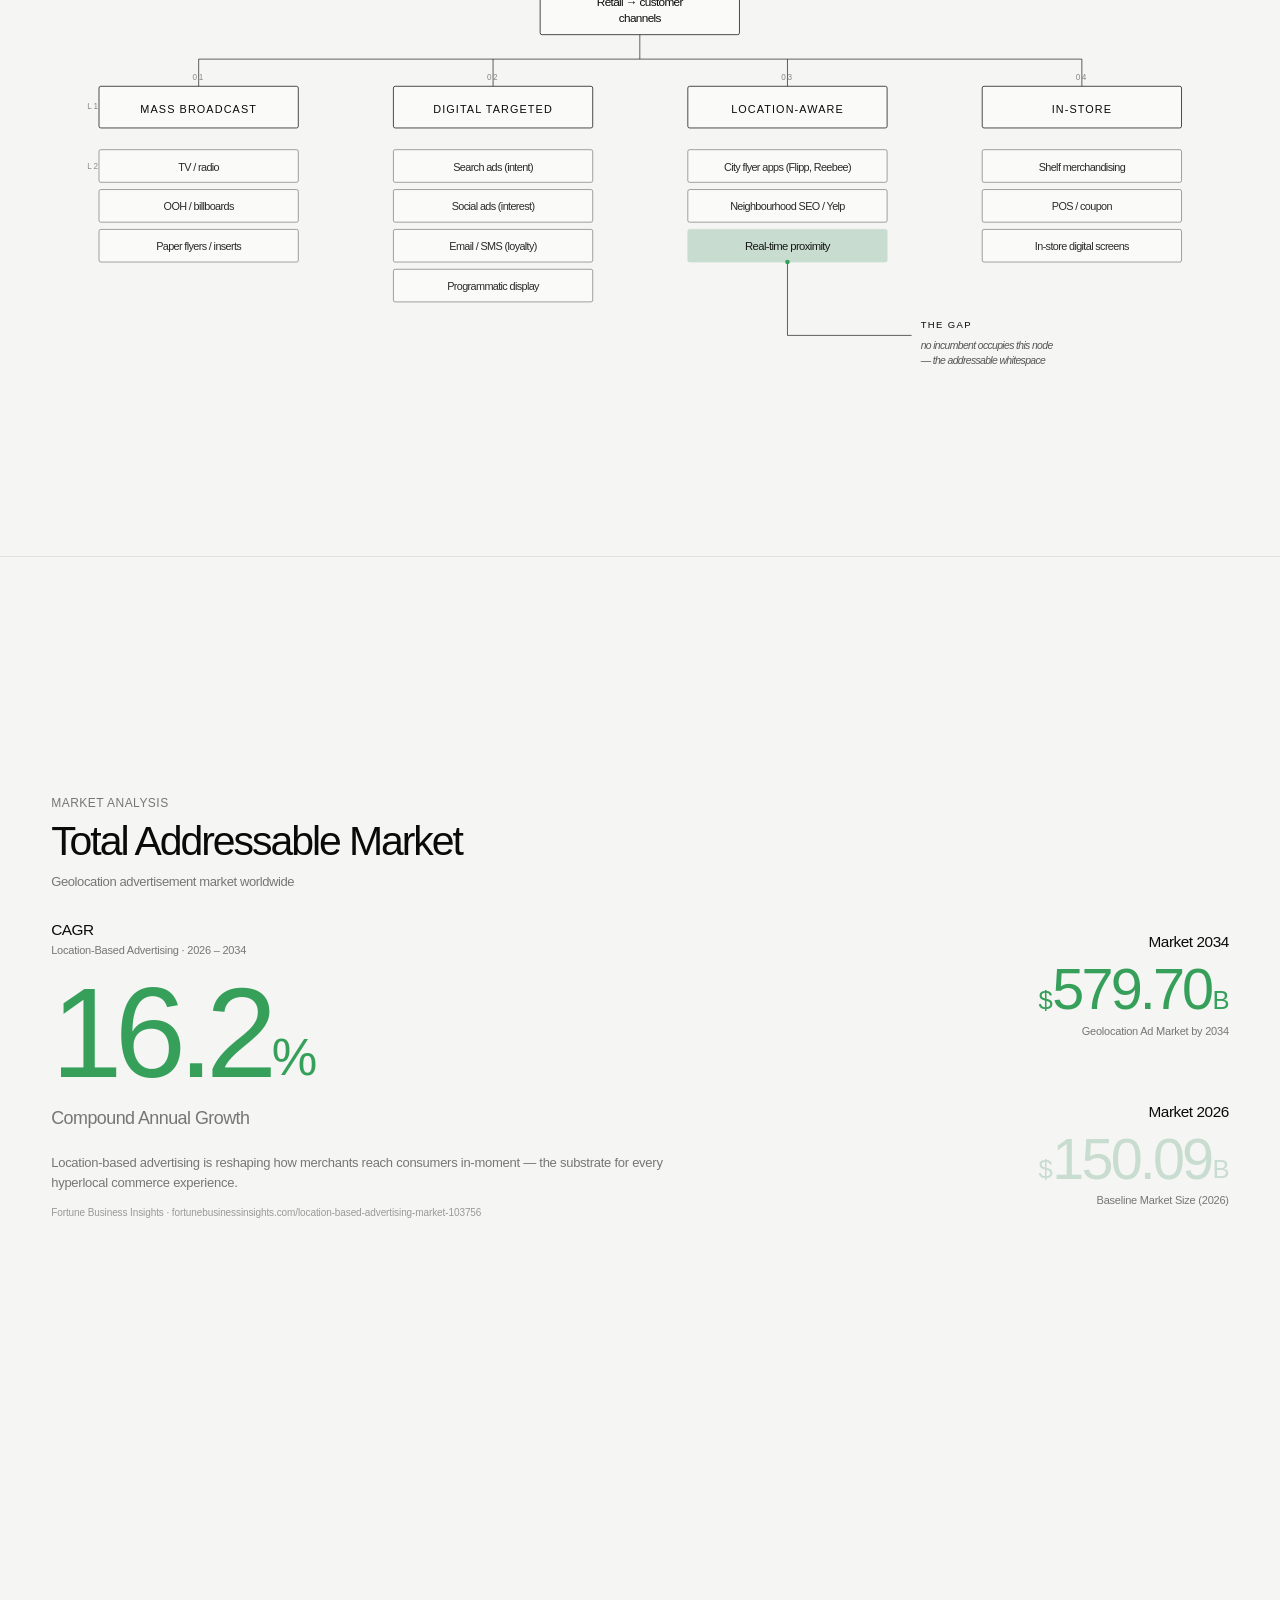
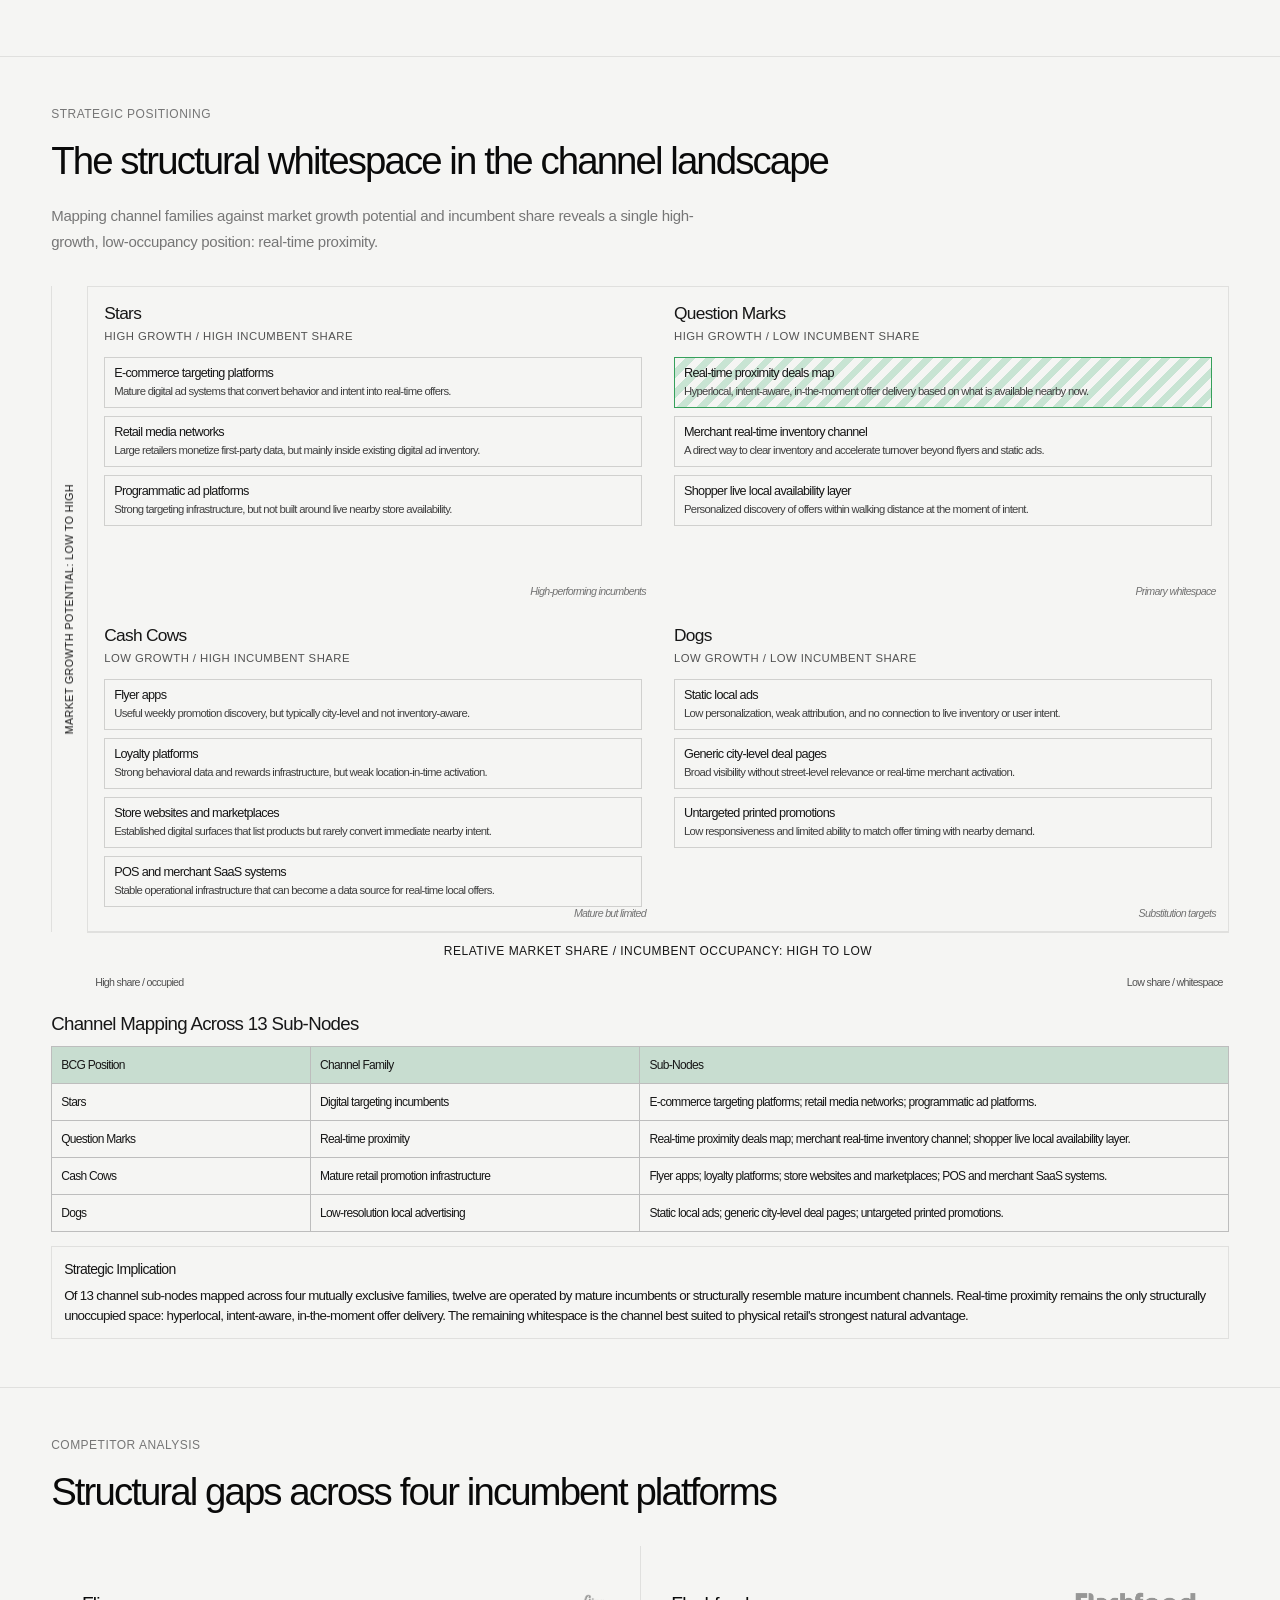
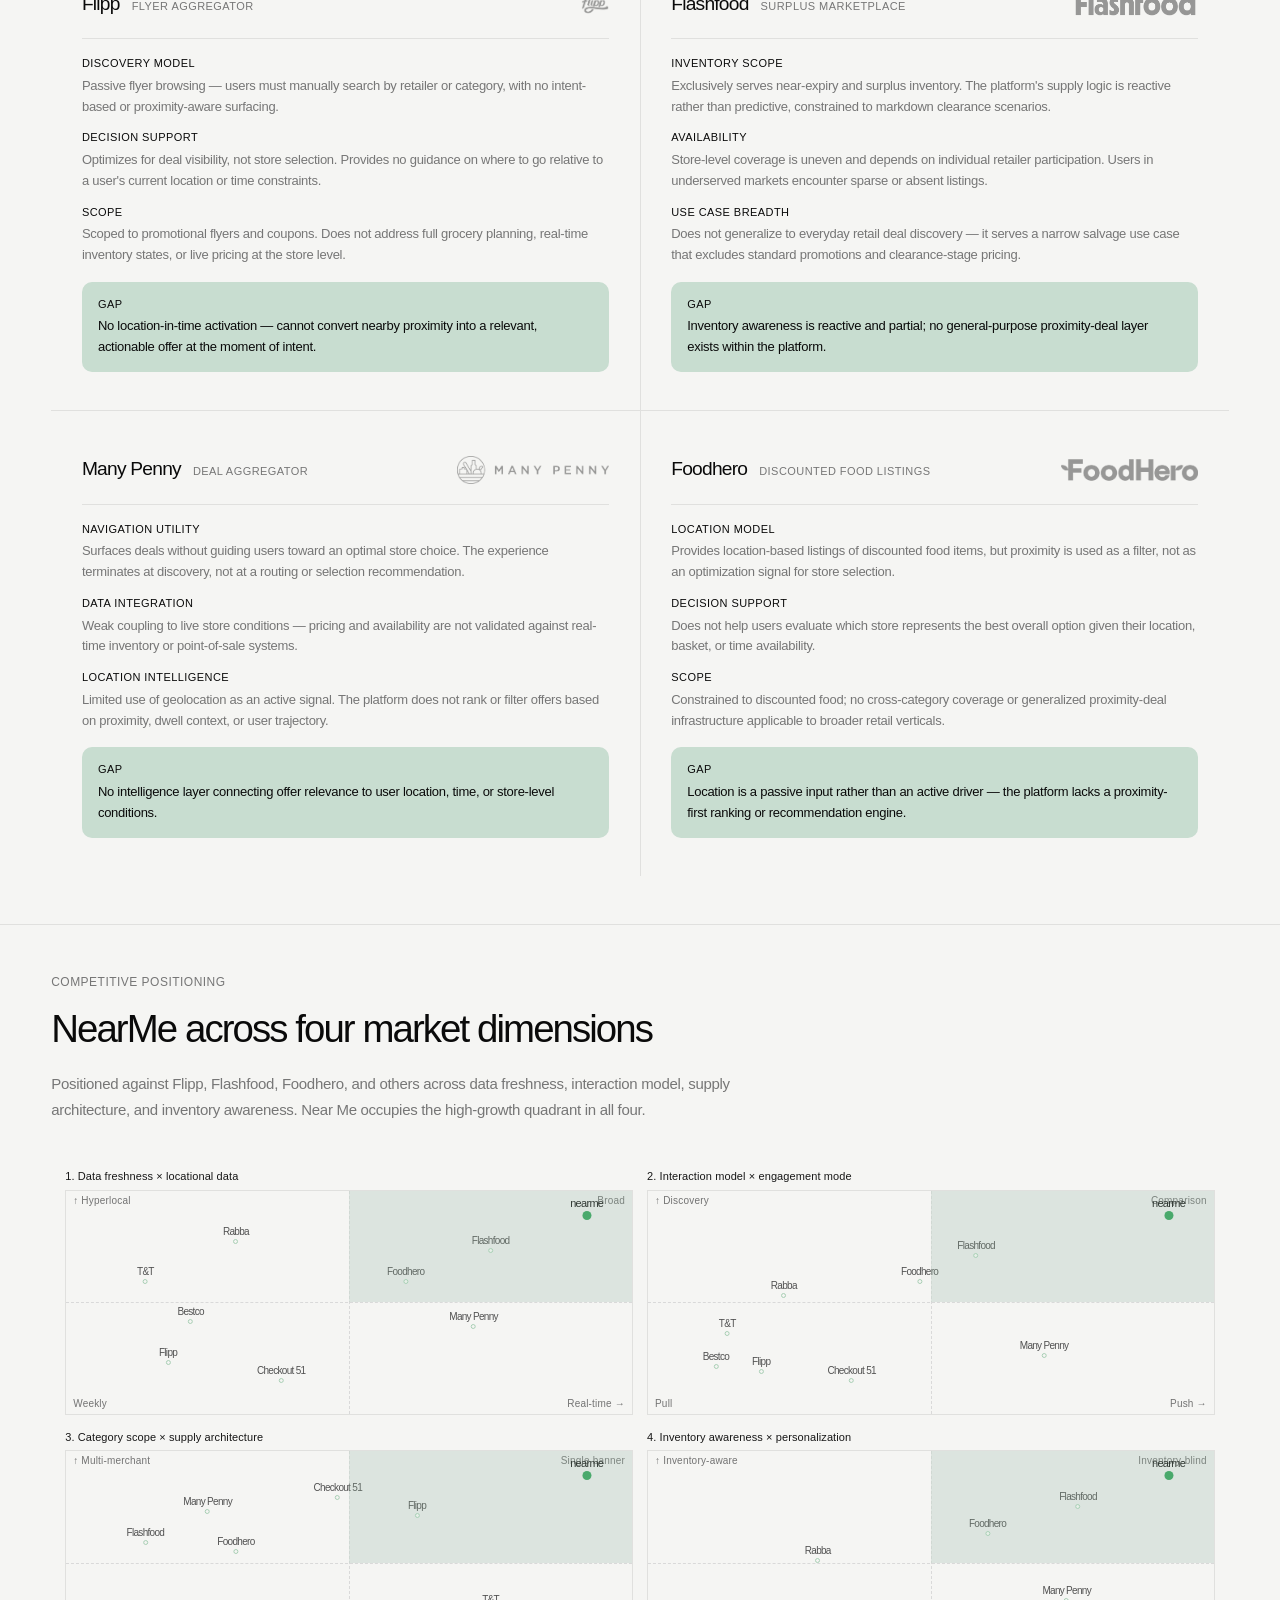
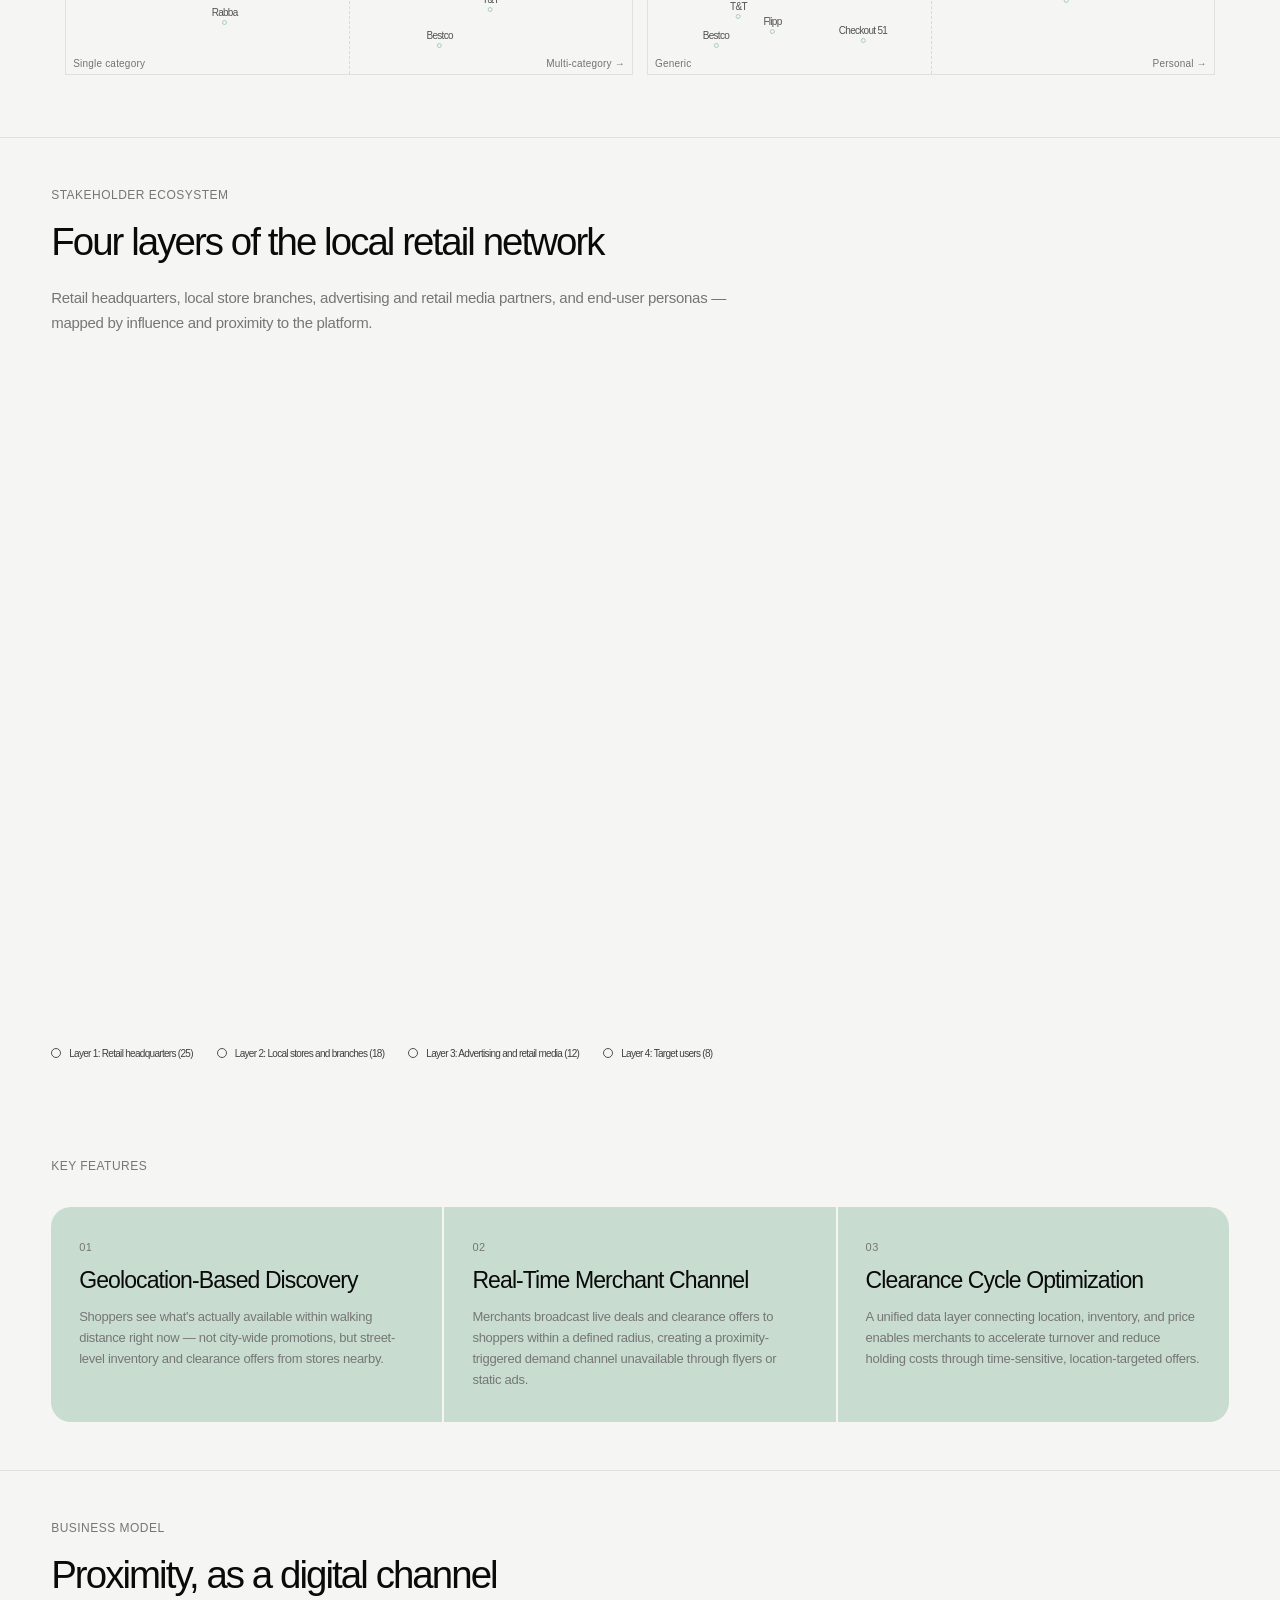
==== commit 1177bffe: "kj" ====
--- a/index.html
+++ b/index.html
@@ -2248,7 +2248,7 @@
     <!-- 01 Home -->
     <div class="ks-row">
       <div class="ks-screen">
-        <img src="./home.png" alt="Home screen" onerror="this.style.display='none';this.parentNode.querySelector('.ks-screen-label').style.display='block';">
+        <img src="./home.PNG" alt="Home screen" onerror="this.style.display='none';this.parentNode.querySelector('.ks-screen-label').style.display='block';">
         <span class="ks-screen-label">Home</span>
       </div>
       <div class="ks-notes">
@@ -2267,7 +2267,7 @@
     <!-- 02 Map -->
     <div class="ks-row ks-row--right">
       <div class="ks-screen">
-        <img src="./map.png" alt="Map screen" onerror="this.style.display='none';this.parentNode.querySelector('.ks-screen-label').style.display='block';">
+        <img src="./map.PNG" alt="Map screen" onerror="this.style.display='none';this.parentNode.querySelector('.ks-screen-label').style.display='block';">
         <span class="ks-screen-label">Map</span>
       </div>
       <div class="ks-notes">
@@ -2285,7 +2285,7 @@
     <!-- 03 List -->
     <div class="ks-row">
       <div class="ks-screen">
-        <img src="./list.png" alt="List screen" onerror="this.style.display='none';this.parentNode.querySelector('.ks-screen-label').style.display='block';">
+        <img src="./list.PNG" alt="List screen" onerror="this.style.display='none';this.parentNode.querySelector('.ks-screen-label').style.display='block';">
         <span class="ks-screen-label">List</span>
       </div>
       <div class="ks-notes">
@@ -2303,7 +2303,7 @@
     <!-- 04 Alerts -->
     <div class="ks-row ks-row--right">
       <div class="ks-screen">
-        <img src="./alerts.png" alt="Alerts screen" onerror="this.style.display='none';this.parentNode.querySelector('.ks-screen-label').style.display='block';">
+        <img src="./alerts.PNG" alt="Alerts screen" onerror="this.style.display='none';this.parentNode.querySelector('.ks-screen-label').style.display='block';">
         <span class="ks-screen-label">Alerts</span>
       </div>
       <div class="ks-notes">
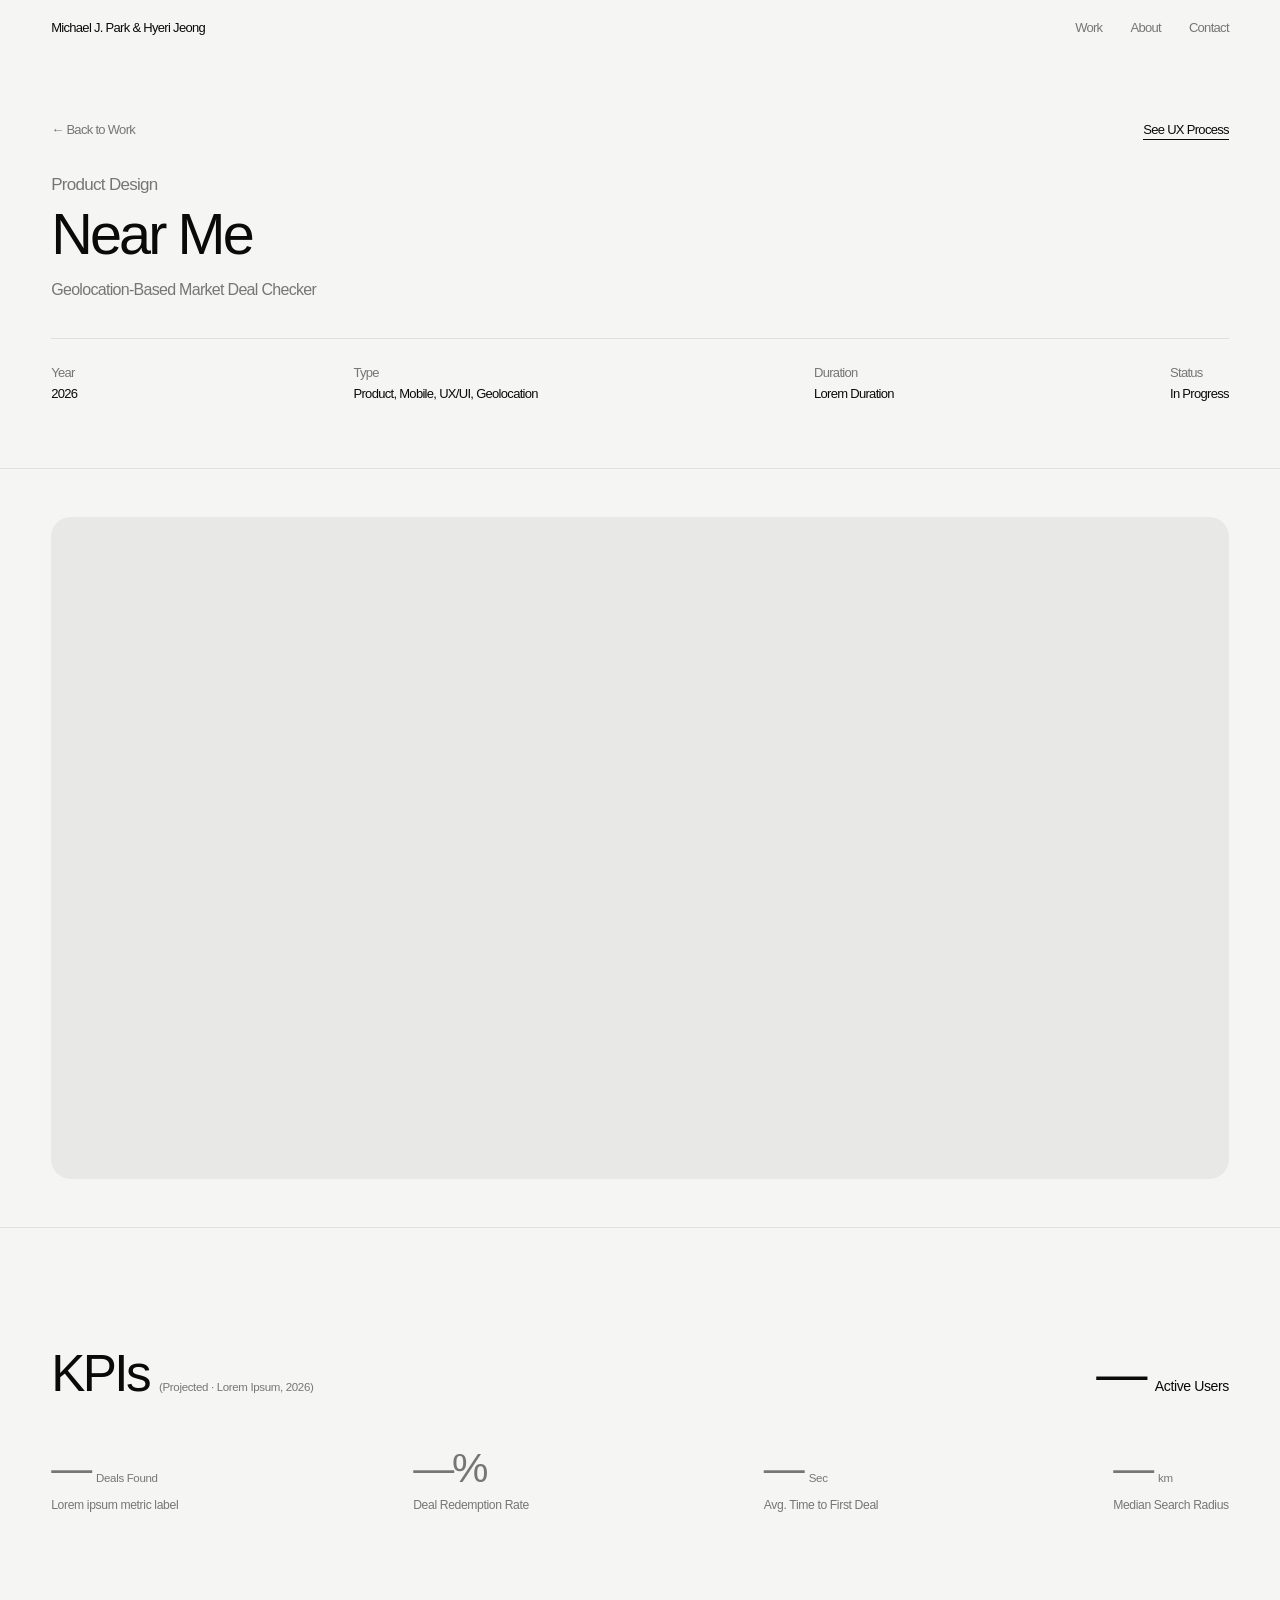
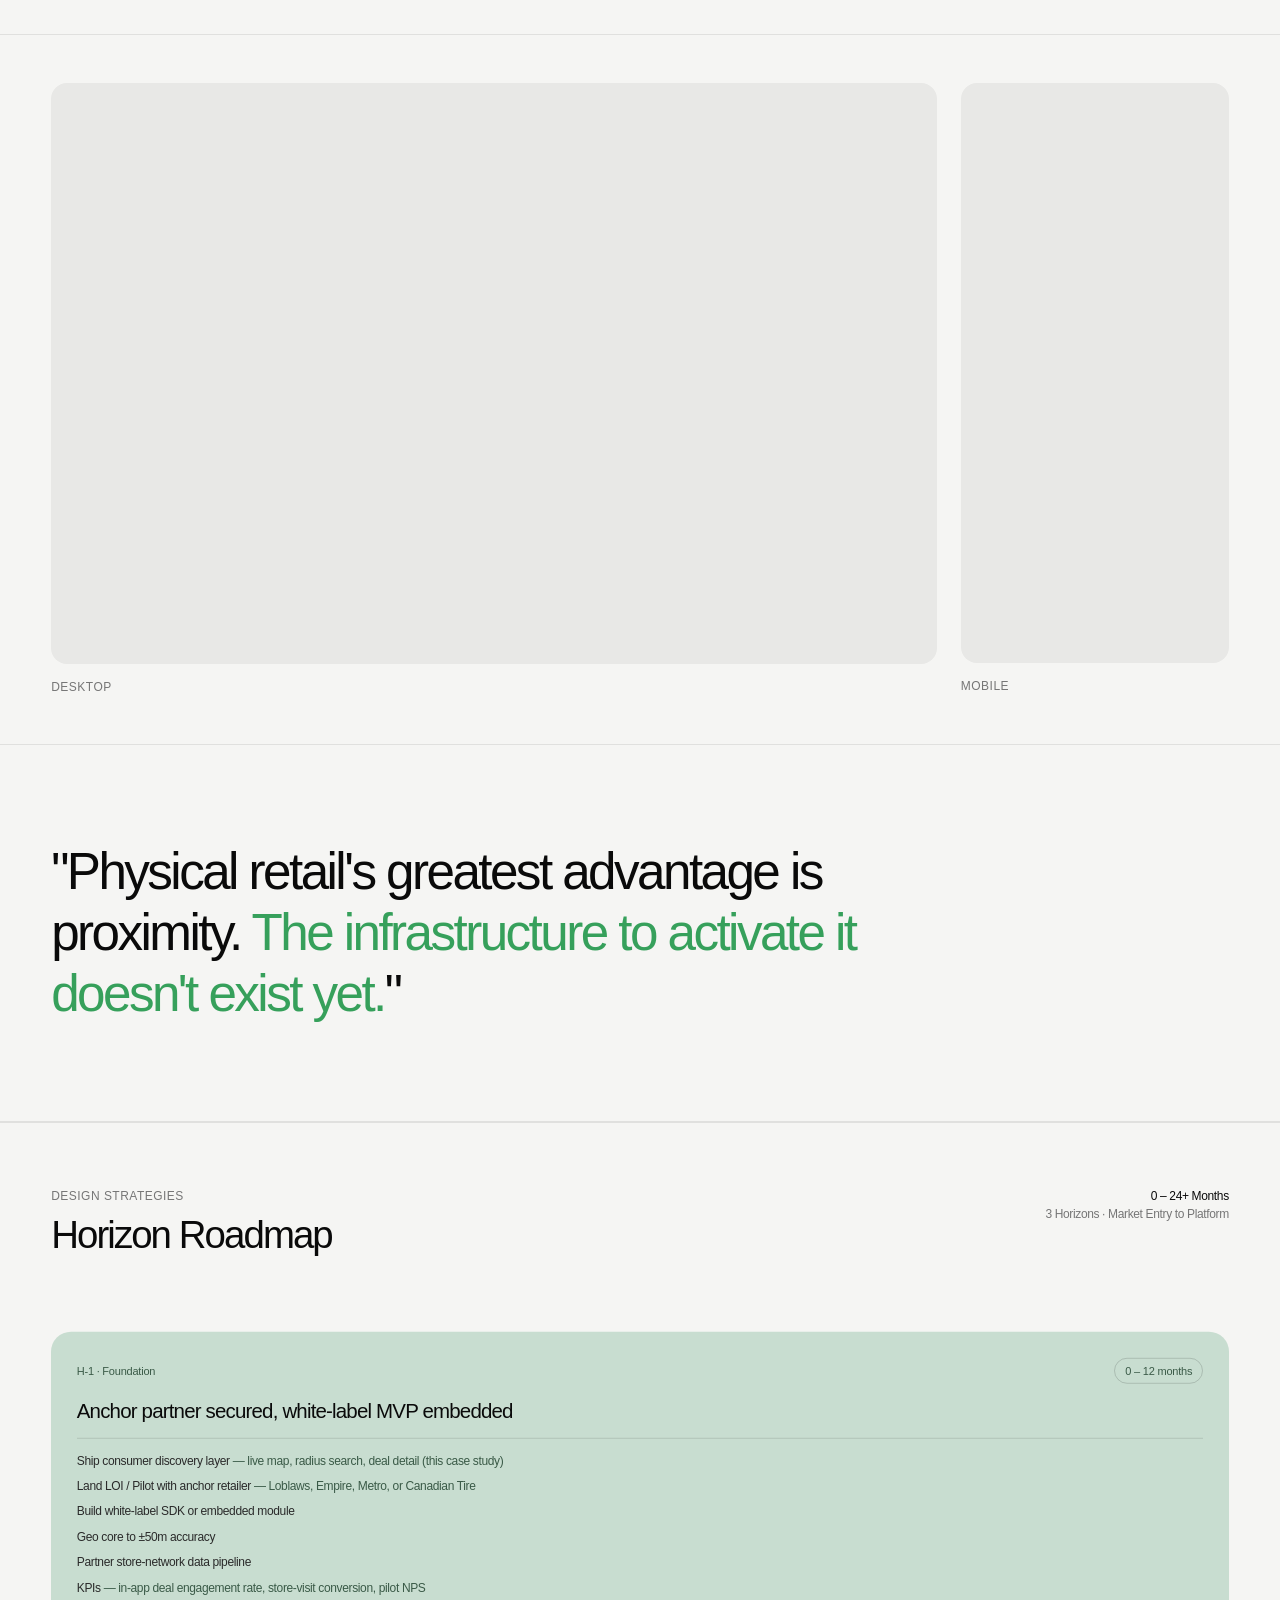
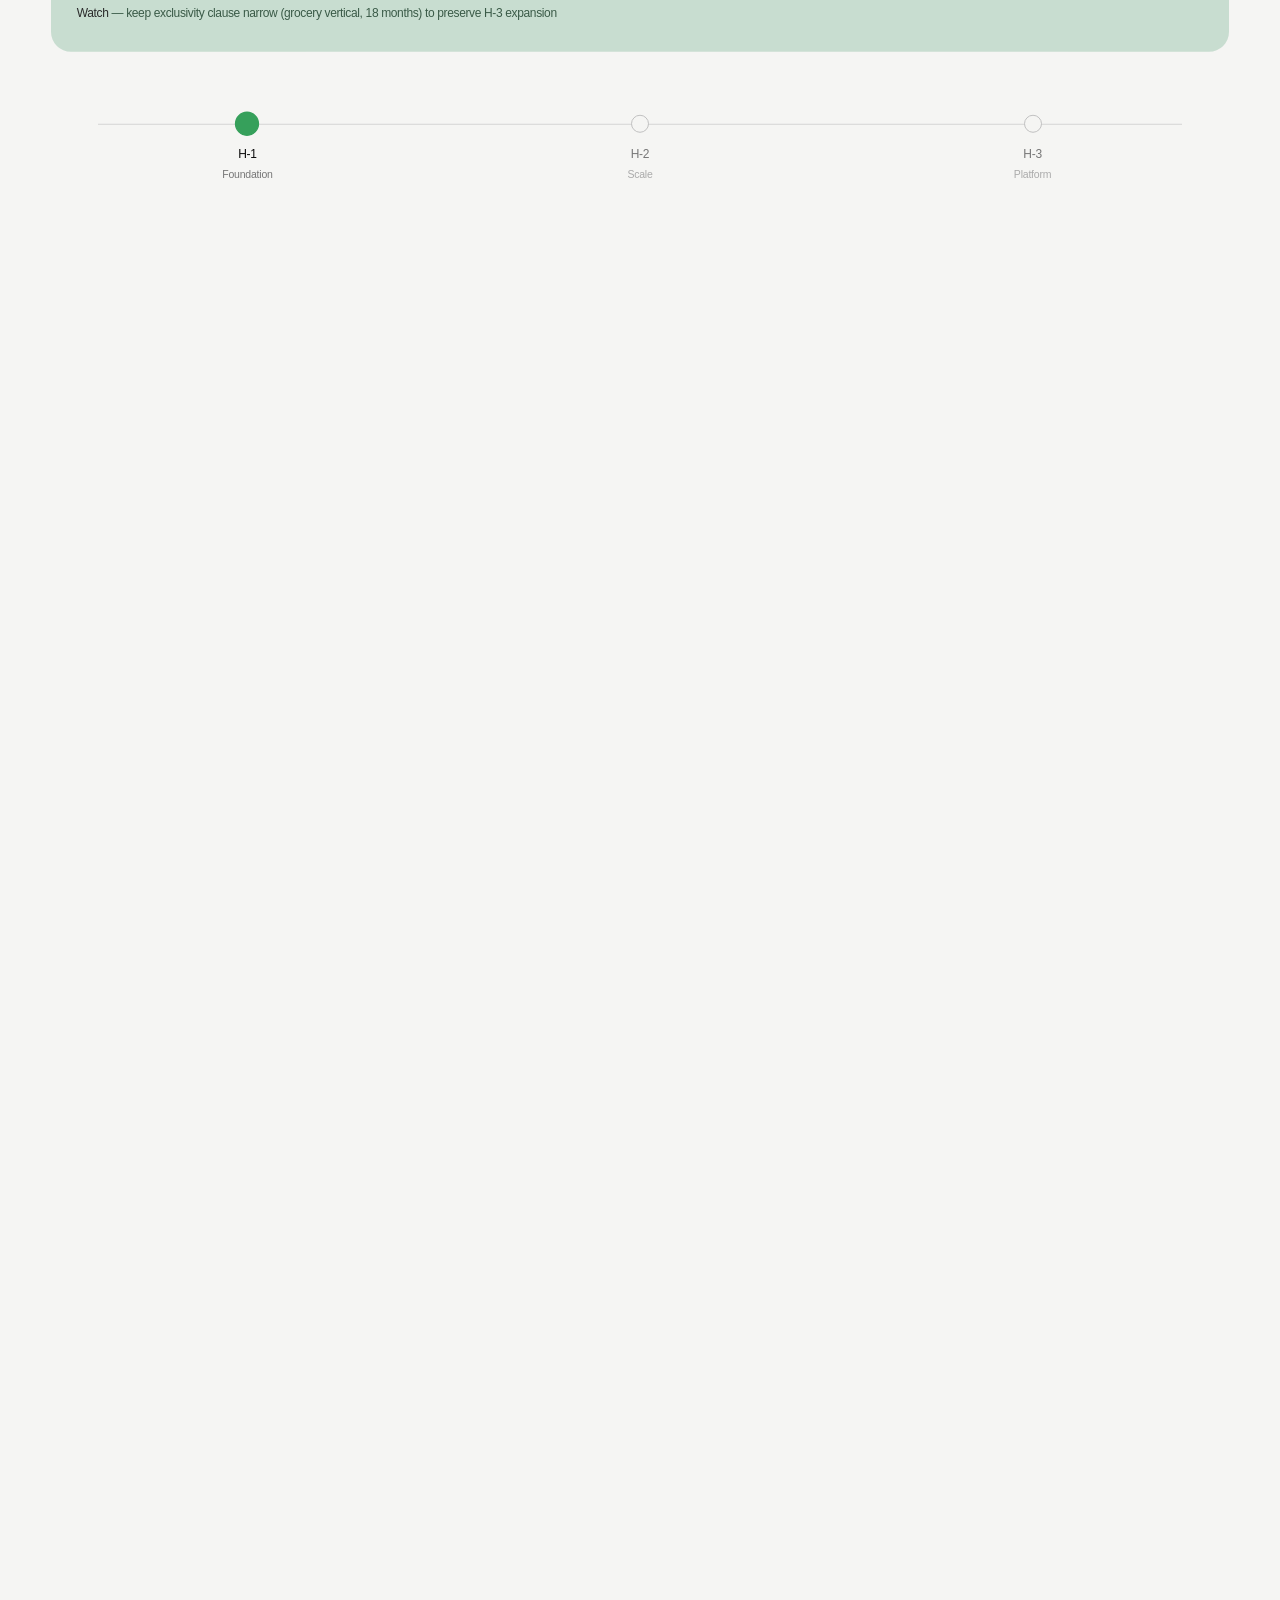
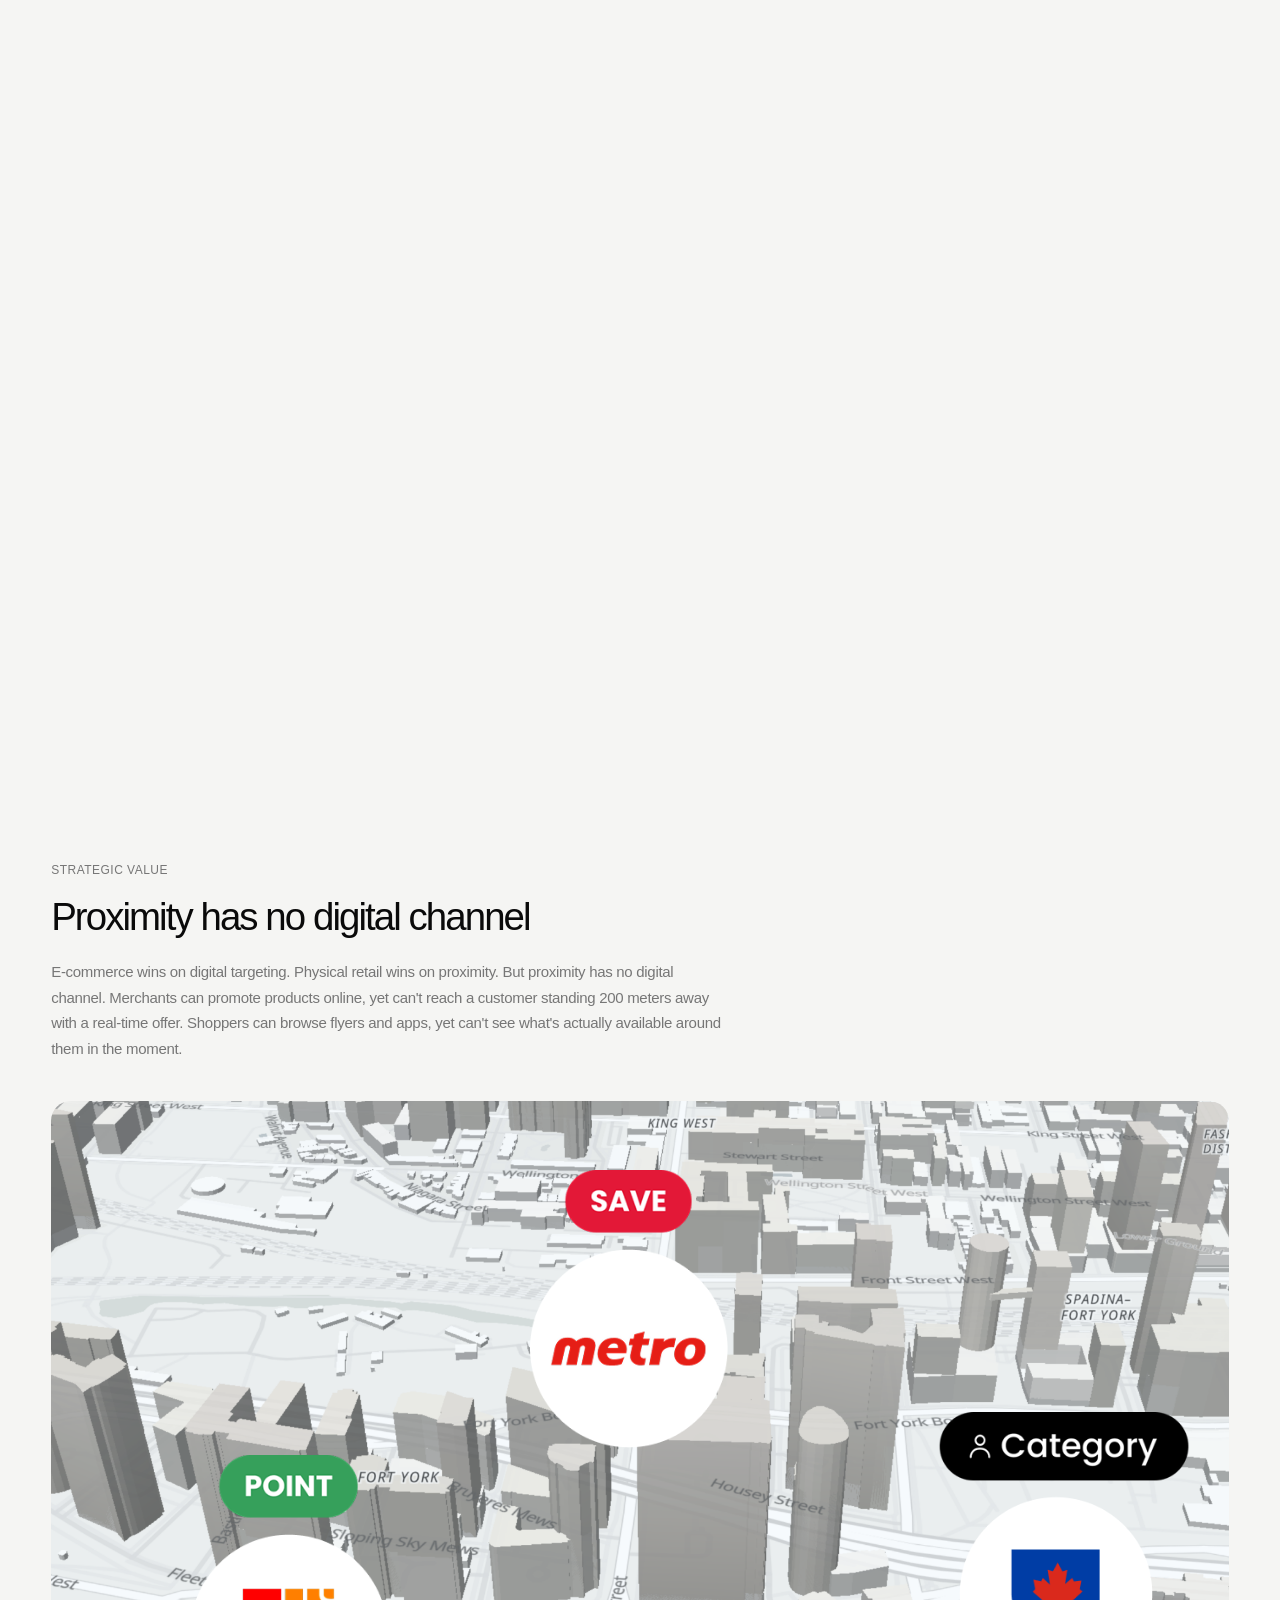
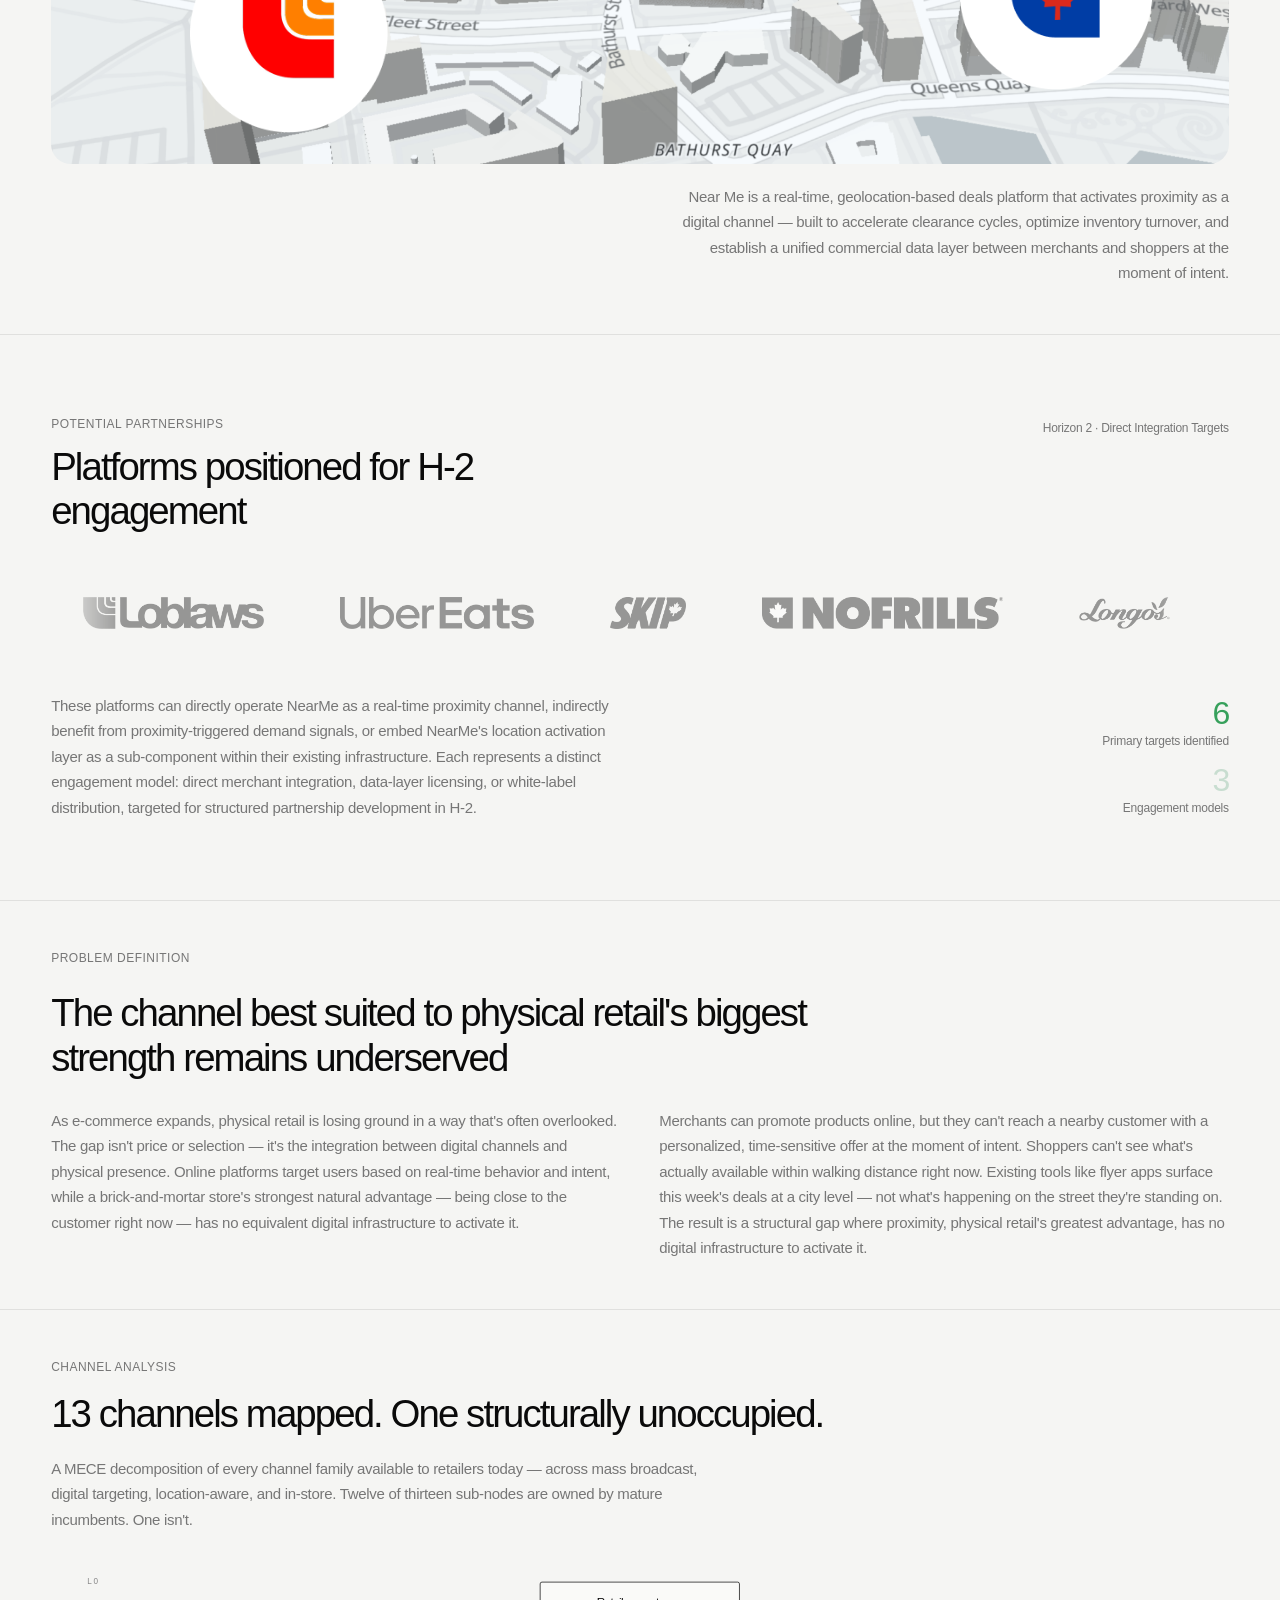
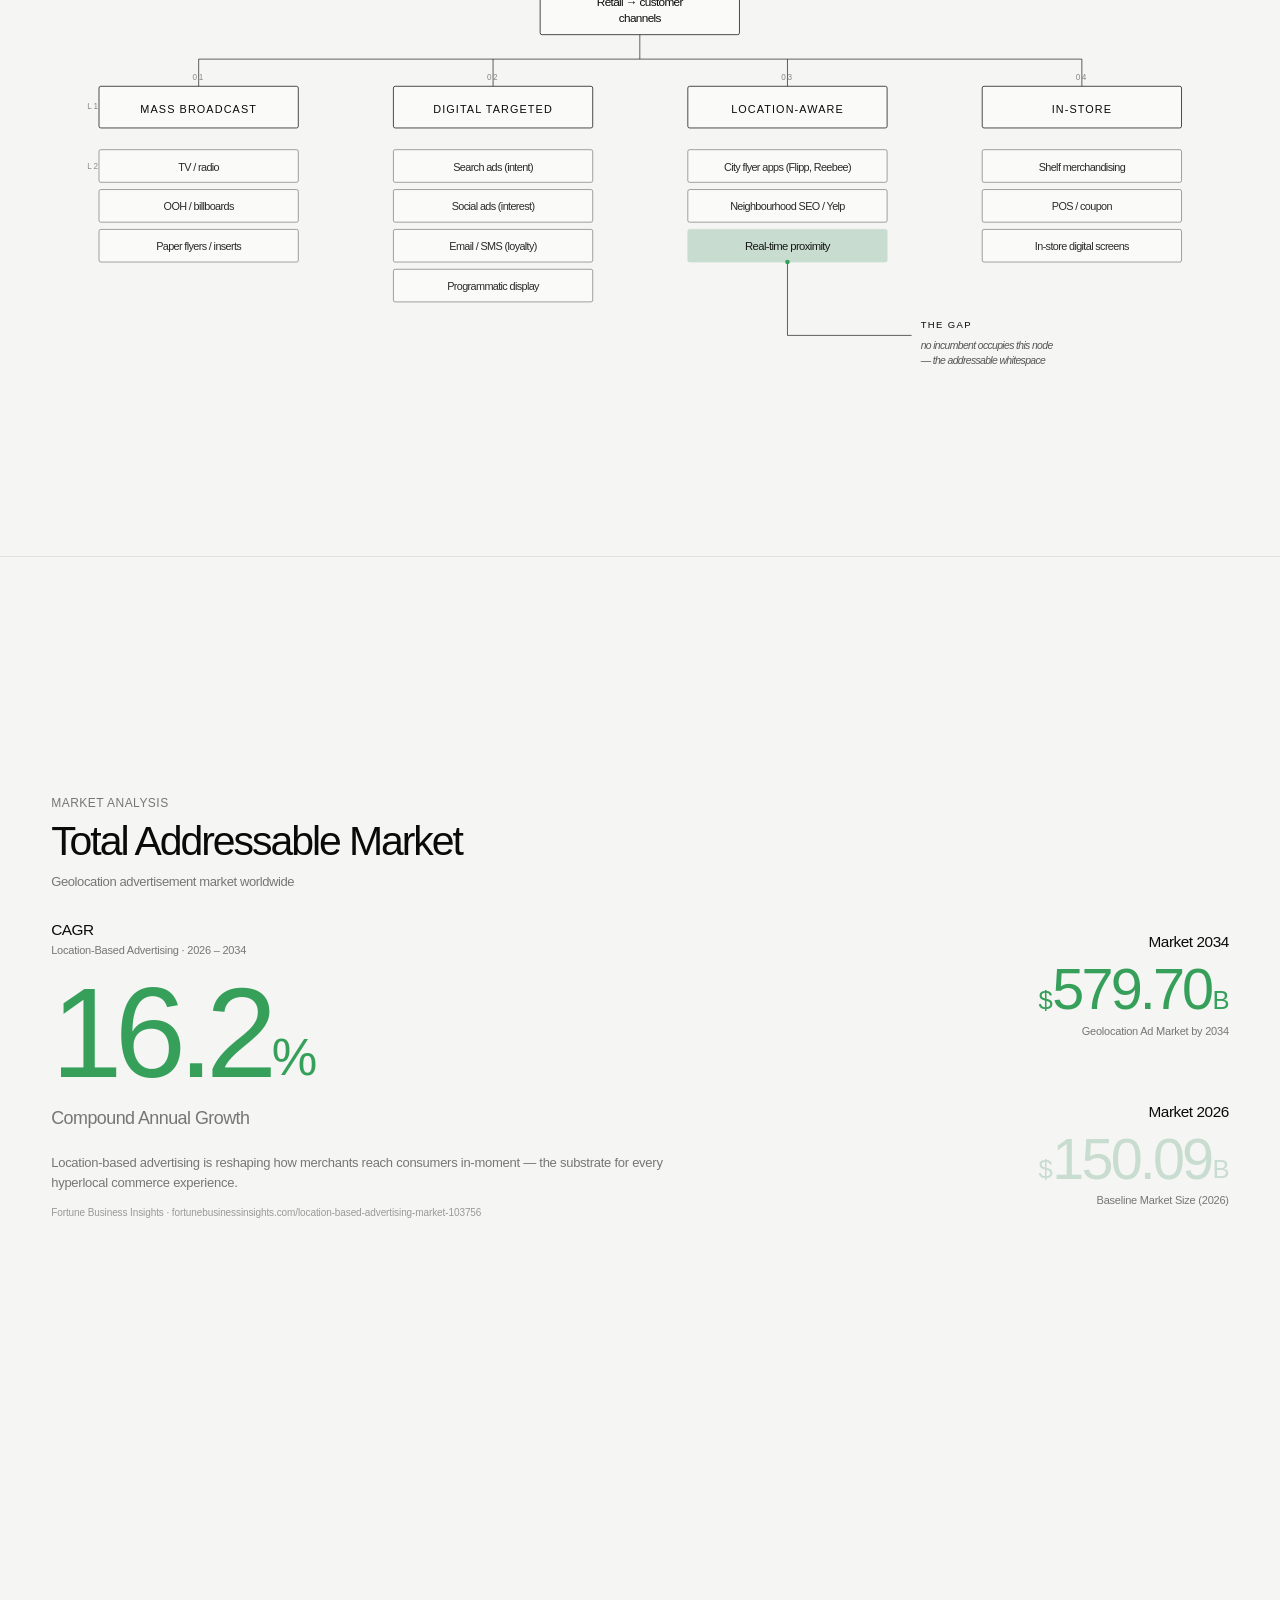
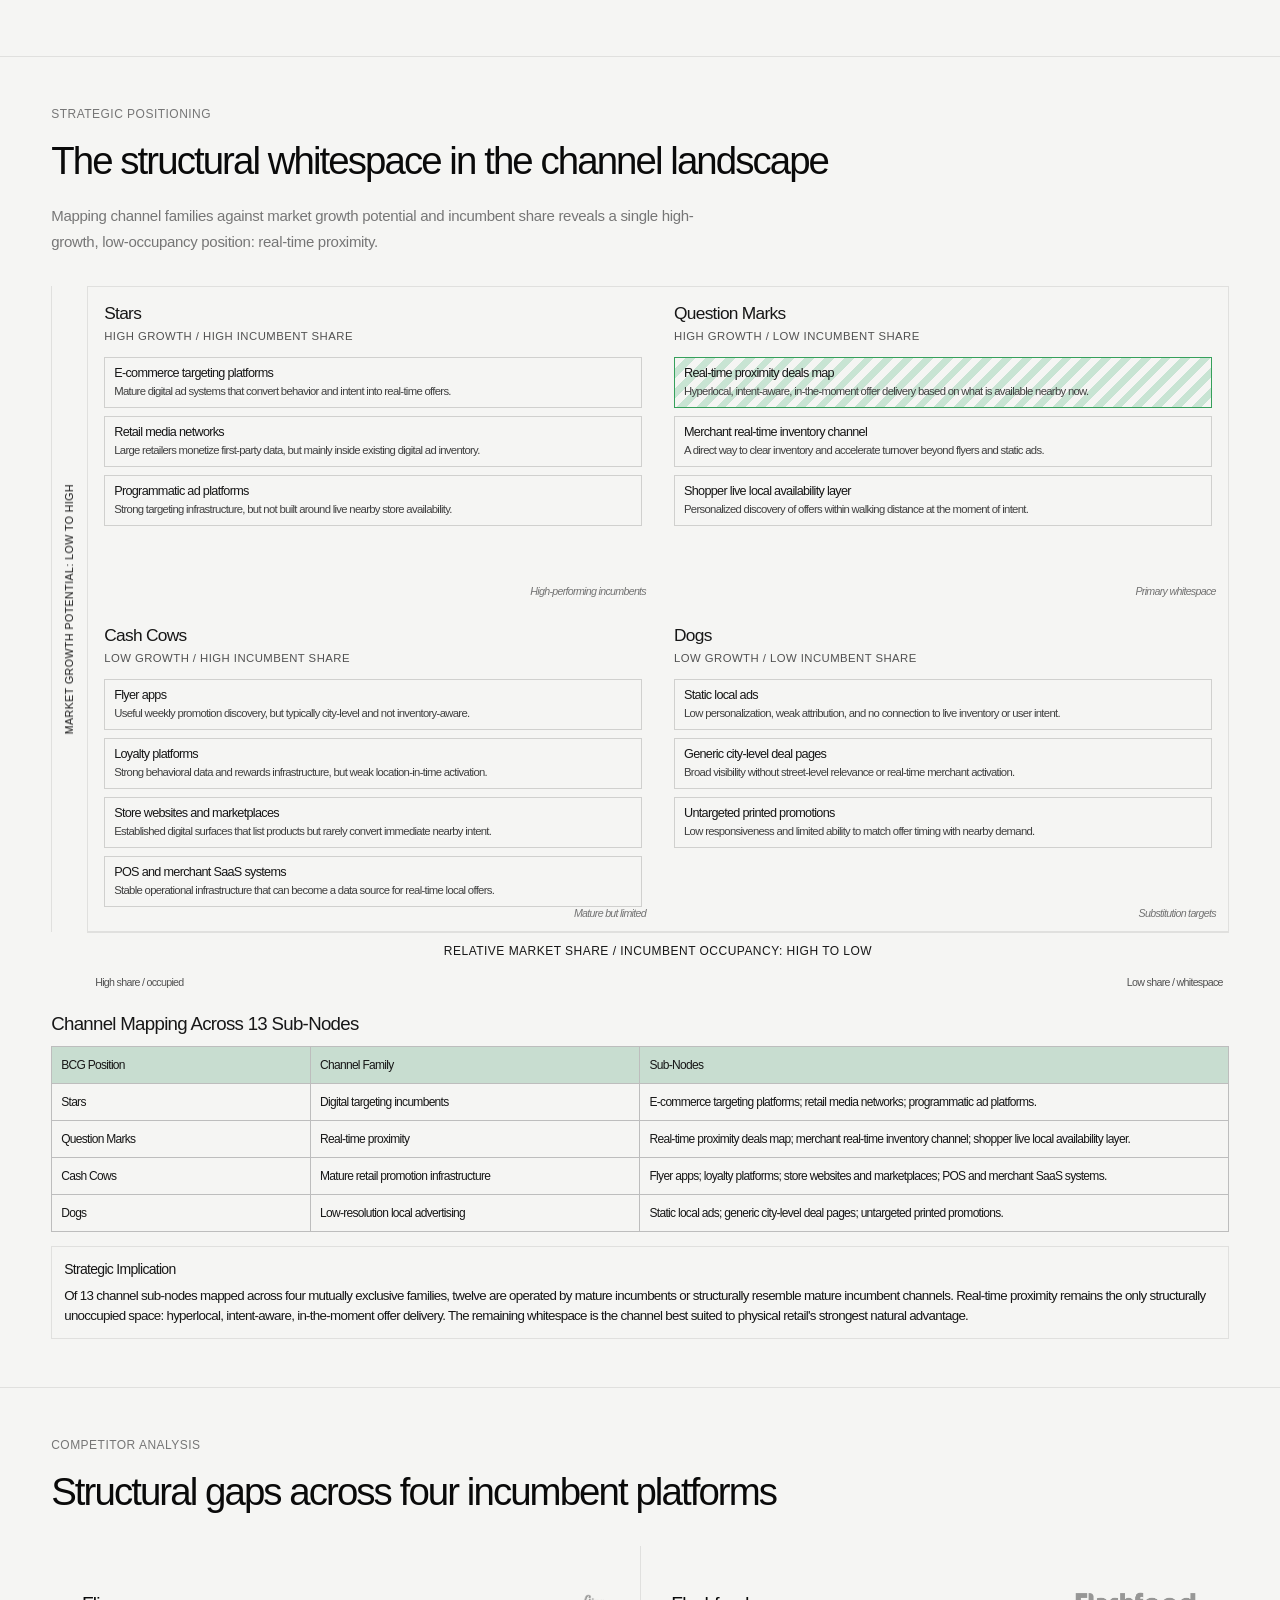
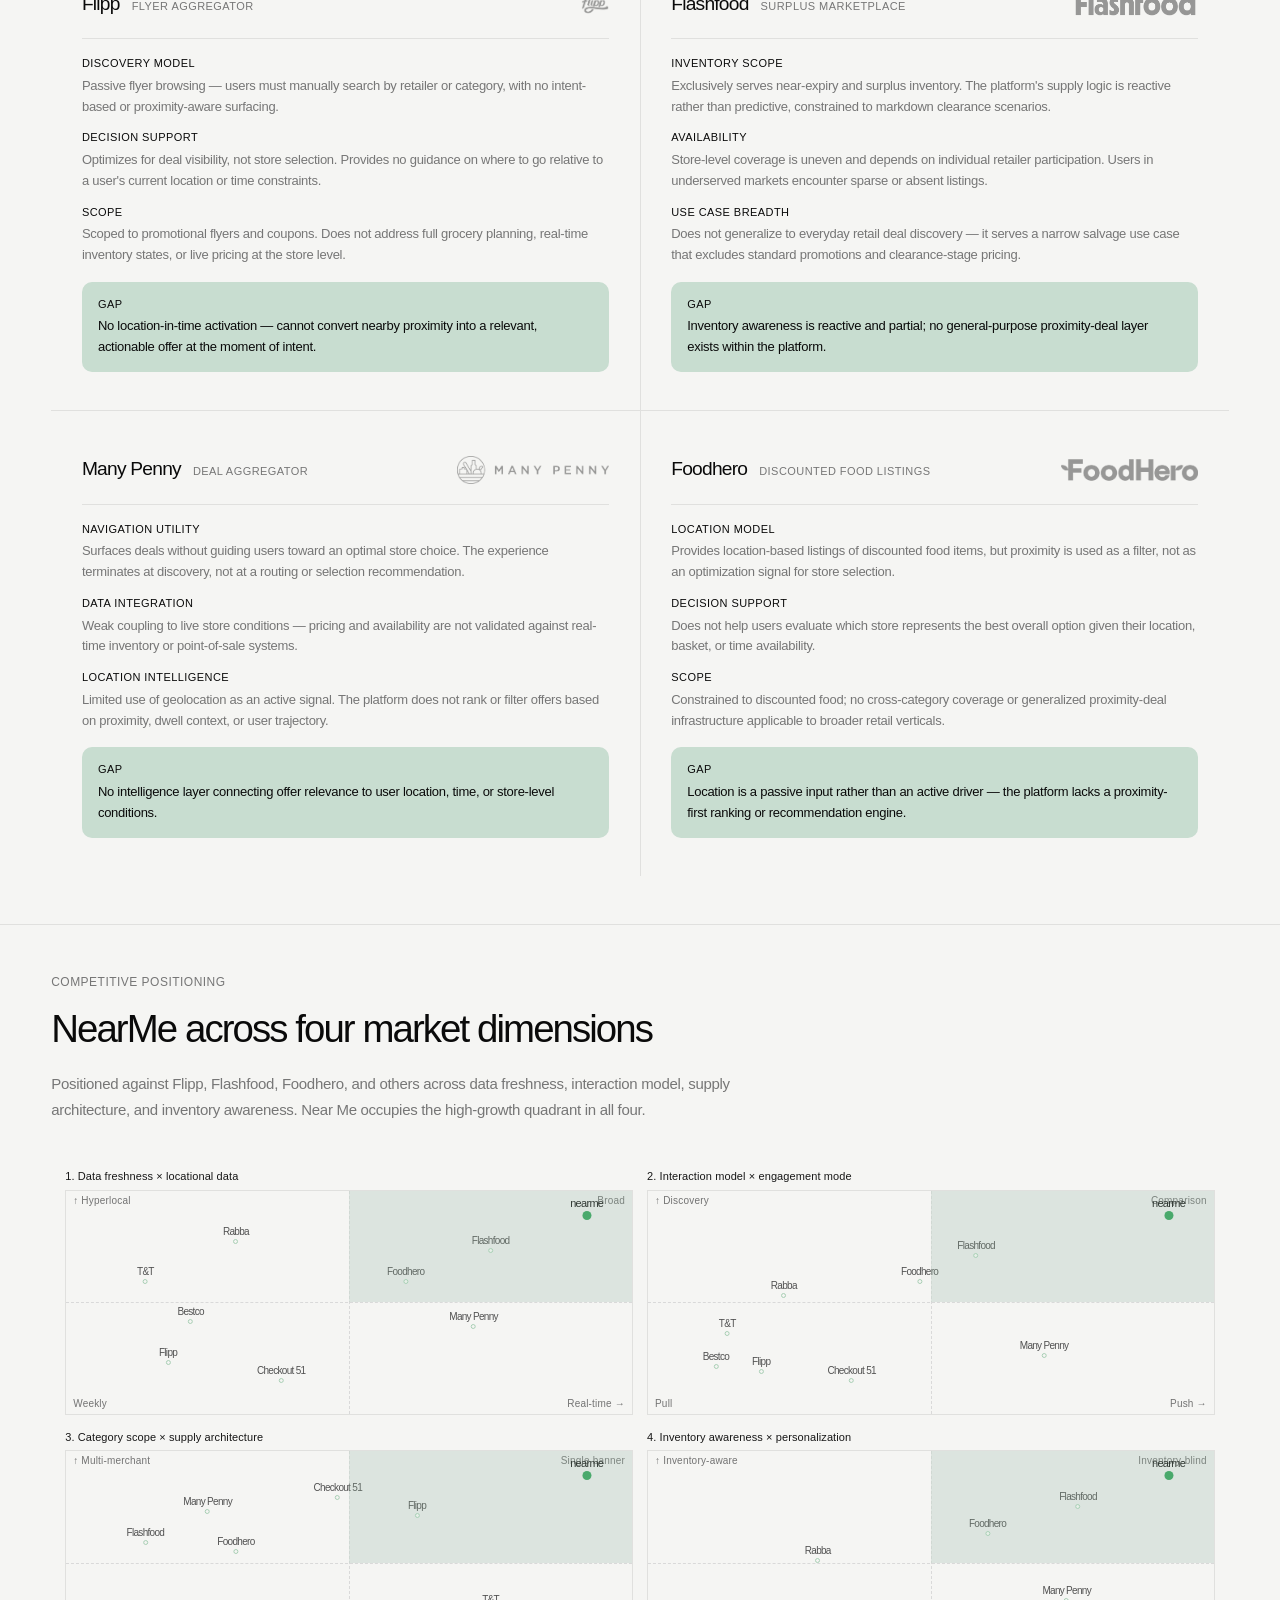
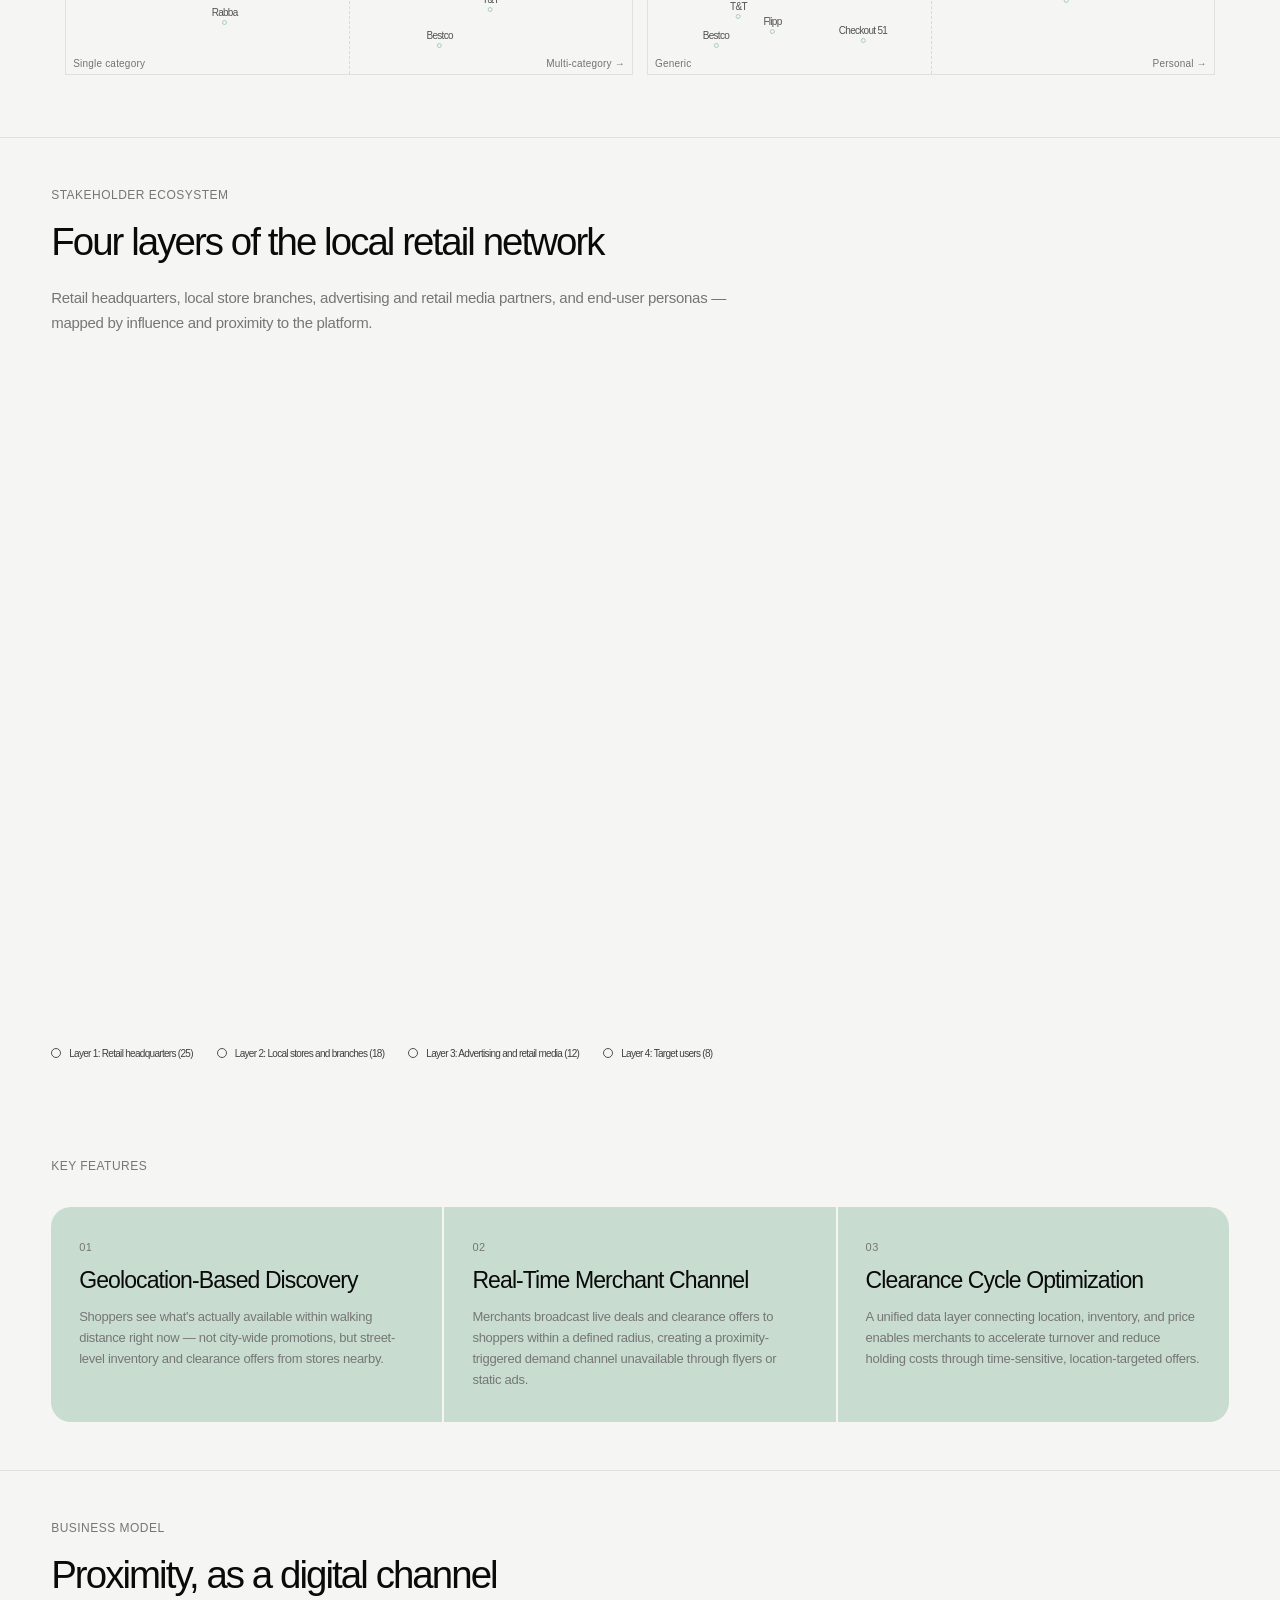
==== commit b6342182: "sd" ====
--- a/index.html
+++ b/index.html
@@ -543,6 +543,20 @@
 @media(max-width:760px){
   .ks-row,.ks-row--right{ flex-direction:column; gap:28px; align-items:flex-start; }
   .ks-screen{ width:100%; max-width:280px; align-self:center; min-height:440px; }
+}
+
+/* ── Retailer partnership / architecture tag ──────────── */
+.arch-tag{ display:inline-block; font-size:11px; letter-spacing:0.04em; color:#36A05B; border:1px solid #36A05B; border-radius:100px; padding:4px 13px; margin-top:16px; }
+.rp-exchange{ display:flex; align-items:stretch; gap:24px; margin-top:8px; }
+.rp-col{ flex:1; background:#C8DDD0; border-radius:16px; padding:24px 26px; }
+.rp-col-head{ font-size:11px; text-transform:uppercase; letter-spacing:0.08em; color:#1A5C32; margin-bottom:16px; }
+.rp-list{ list-style:none; margin:0; padding:0; display:flex; flex-direction:column; gap:11px; }
+.rp-list li{ font-size:13px; line-height:1.55; color:var(--ink); padding-left:16px; position:relative; }
+.rp-list li::before{ content:"—"; position:absolute; left:0; color:var(--muted); }
+.rp-arrow{ display:flex; align-items:center; justify-content:center; font-size:22px; color:#36A05B; flex-shrink:0; }
+@media(max-width:760px){
+  .rp-exchange{ flex-direction:column; gap:14px; }
+  .rp-arrow{ transform:rotate(90deg); padding:4px 0; }
 }
 .logo-explain-img{ width:128px; height:auto; flex-shrink:0; display:block; border-radius:16px; }
 .logo-explain-text{ flex:1; font-size:15px; line-height:1.75; letter-spacing:-0.01em; color:var(--ink); max-width:760px; margin:0; }
@@ -2352,11 +2366,46 @@
   <p class="ph-body" style="margin-top:40px; max-width:780px;">Together, these signals point to one conclusion: the infrastructure that unifies real-time, location-aware commerce is about to become essential, and it does not yet exist.</p>
 </section>
 
+<!-- Retailer Data Partnership -->
+<section class="project-section wrap" style="border-top:1px solid var(--line);">
+  <div class="two-col" style="margin-bottom:40px;">
+    <div class="ph-text-block">
+      <div class="ph-label">Retailer Partnership</div>
+      <h2 class="ph-heading">The data only flows through the retailer</h2>
+    </div>
+    <div class="ph-text-block" style="padding-top:8px;">
+      <p class="ph-body">The geo-query architecture is only as real as its feed. Public flyers are stale and partial; live, store-level deals and clearance exist only inside the retailer&rsquo;s own systems. So the platform is built around the retailer as a first-party data partner &mdash; not a scraping target.</p>
+    </div>
+  </div>
+  <div class="rp-exchange">
+    <div class="rp-col">
+      <div class="rp-col-head">Retailer provides</div>
+      <ul class="rp-list">
+        <li>Live deal &amp; price feed, per store</li>
+        <li>SKU-level stock &amp; clearance / markdown status</li>
+        <li>Store-network locations &amp; hours</li>
+      </ul>
+    </div>
+    <div class="rp-arrow">&#8646;</div>
+    <div class="rp-col">
+      <div class="rp-col-head">NearMe delivers</div>
+      <ul class="rp-list">
+        <li>A proximity channel &mdash; reach shoppers in range, in the moment</li>
+        <li>Real-time, attributable store-visit conversion</li>
+        <li>Faster clearance velocity &amp; inventory turnover</li>
+        <li>Shopper intent &amp; demand signals back to the retailer</li>
+      </ul>
+    </div>
+  </div>
+  <p class="ph-body" style="max-width:720px; margin-top:28px;">This is why H-1 leads with an anchor-retailer LOI: the partnership <em>is</em> the data source &mdash; the <strong>DATA_SOURCE &rarr; INGESTION_JOB</strong> path in the model below &mdash; and Phase II deepens it into the per-store inventory layer.</p>
+</section>
+
 <!-- Platform Data Model -->
 <section class="diagram-section wrap">
   <div class="ph-label" style="margin-bottom:16px;">Data Model</div>
   <h2 class="ph-heading">Platform entity-relationship model</h2>
-  <p class="ph-body" style="max-width:680px; margin-top:16px;">Crow's foot ER diagram — user profiles, deal discovery, market matching, recommendations, notifications, and server-side data ingestion. 200m default search radius, 36-hour deal lifecycle.</p>
+  <p class="ph-body" style="max-width:680px; margin-top:16px;">Crow's foot ER diagram — user profiles, deal discovery, market matching, recommendations, notifications, and server-side data ingestion. 200m default search radius, 36-hour deal lifecycle. Entities mirror the live app; the fine-grained coordinate and radius fields are the Phase-II precision layer (Phase I runs at postal / region level).</p>
+  <div><span class="arch-tag">Phase I model &middot; geo precision in Phase II</span></div>
   <div class="diagram-wrap" style="margin-top:32px;">
     <div class="em-er">
       <div class="er-slide">
@@ -2459,7 +2508,8 @@
 <section class="diagram-section wrap">
   <div class="ph-label" style="margin-bottom:16px;">System Architecture</div>
   <h2 class="ph-heading">Geo-query deal delivery flow</h2>
-  <p class="ph-body" style="max-width:680px; margin-top:16px;">Chen-style ER diagram tracing the full request path — coordinate submission, 2km backend geo-query, store matching, live deal join, and GeoJSON map response rendered by the map SDK.</p>
+  <p class="ph-body" style="max-width:680px; margin-top:16px;">Chen-style ER diagram tracing the full request path — coordinate submission, a 2km backend candidate geo-query narrowed to the user&rsquo;s 200m default radius, store matching, live deal join, and GeoJSON map response rendered by the map SDK.</p>
+  <div><span class="arch-tag">Target architecture &middot; Phase II precision</span></div>
   <div class="diagram-wrap" style="margin-top:32px;">
     <div class="em-geo">
       <div class="geo-slide">
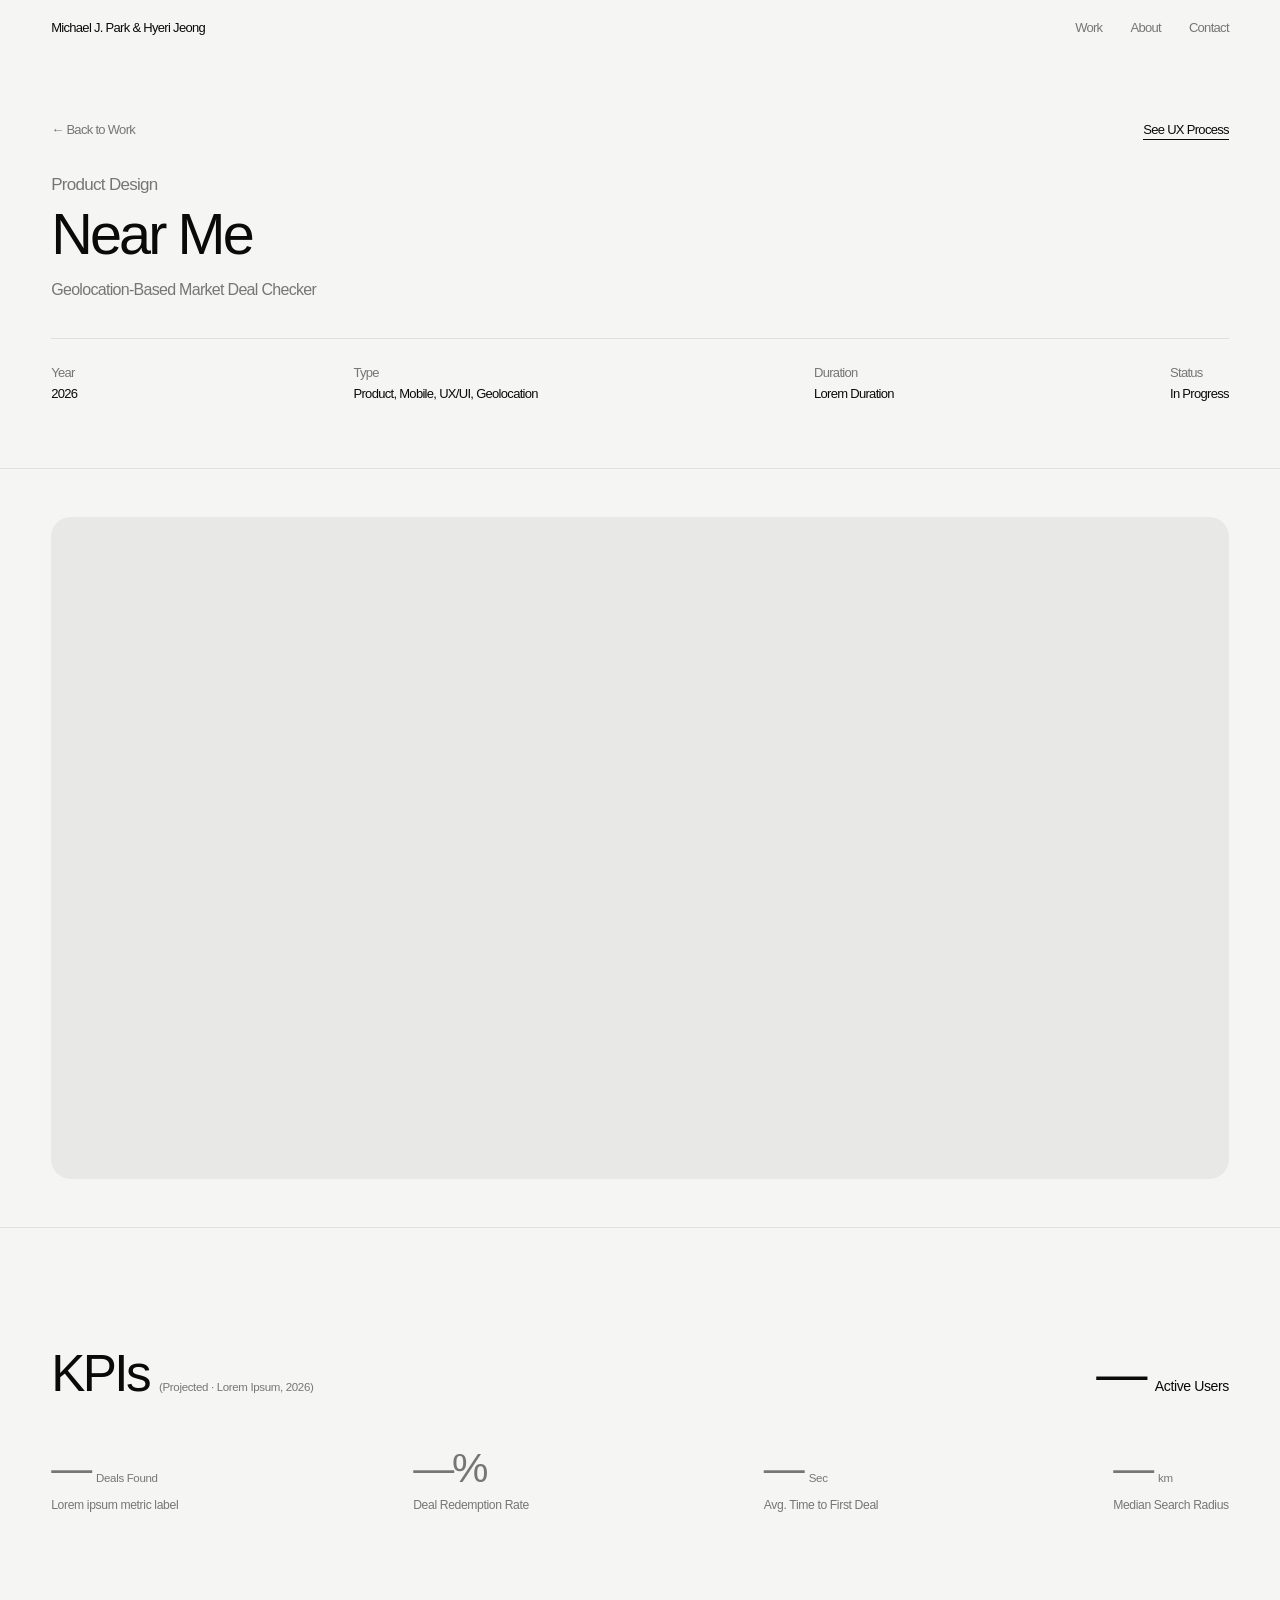
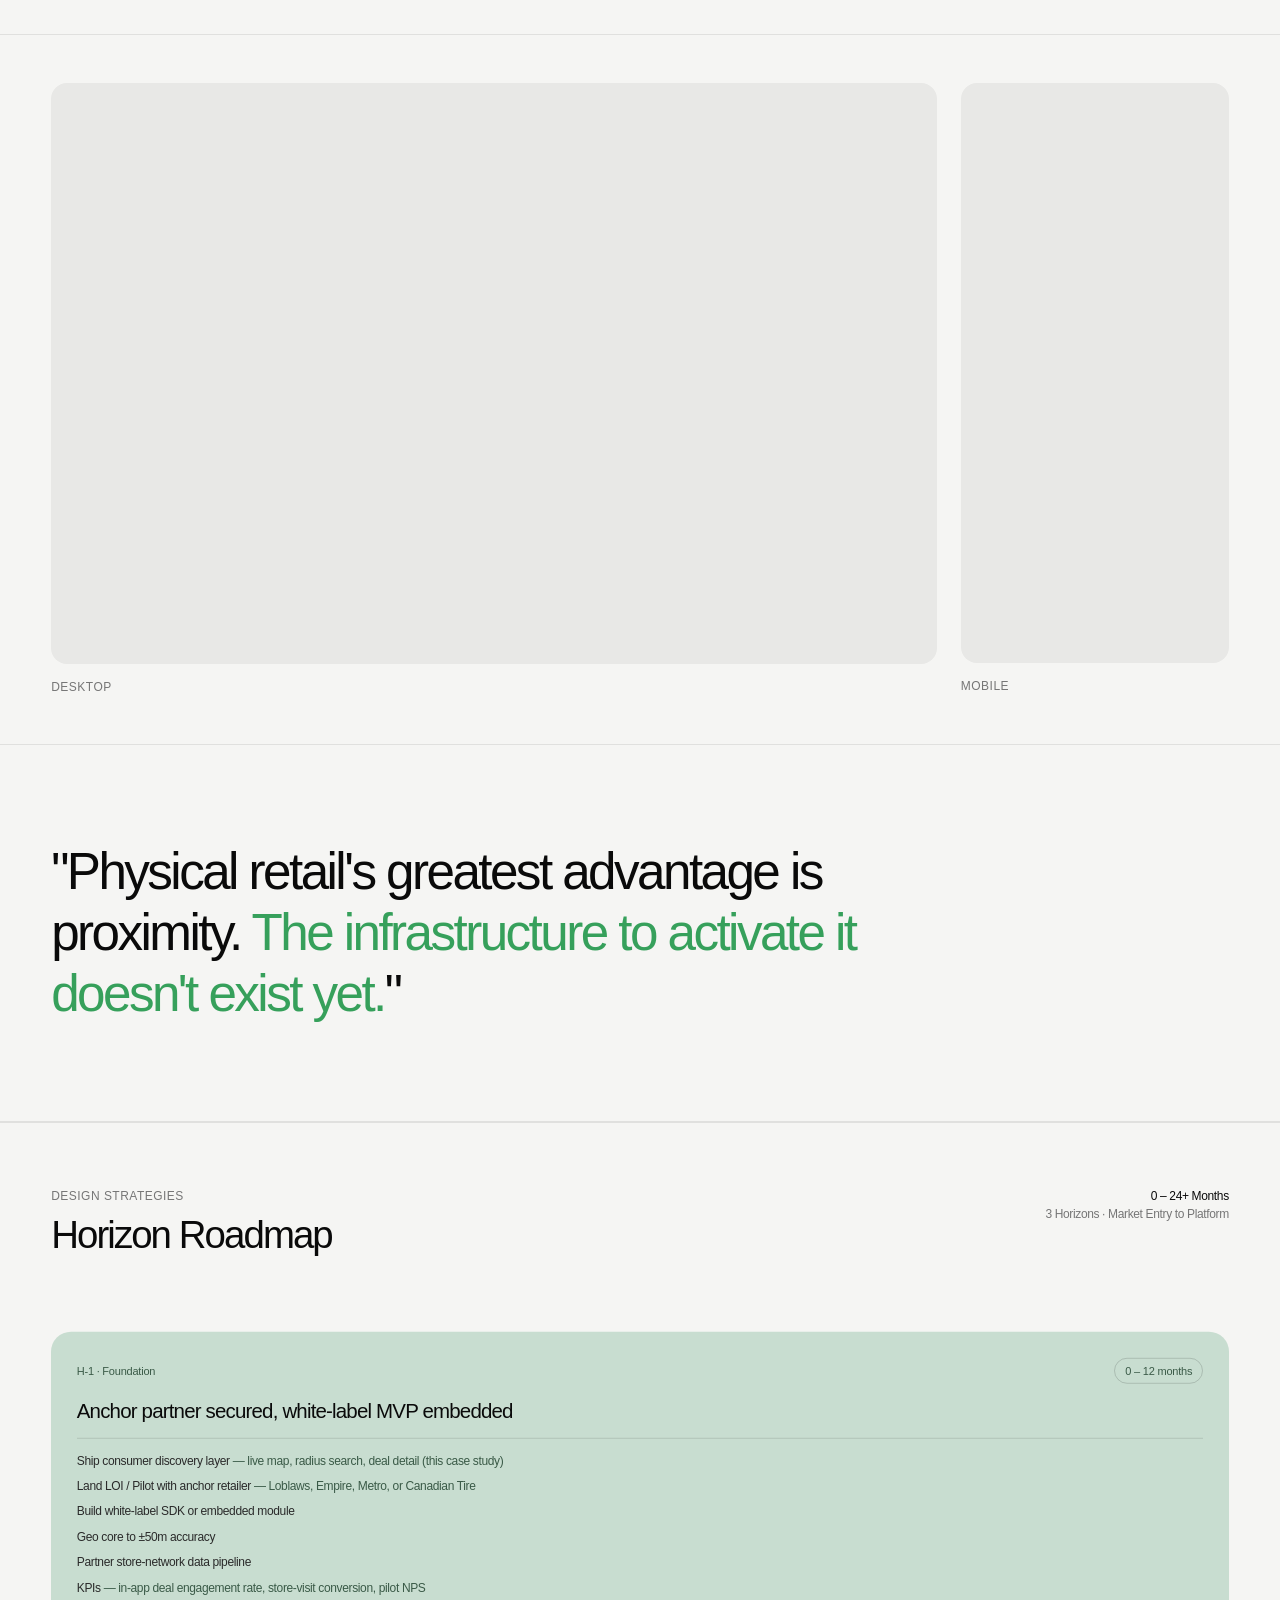
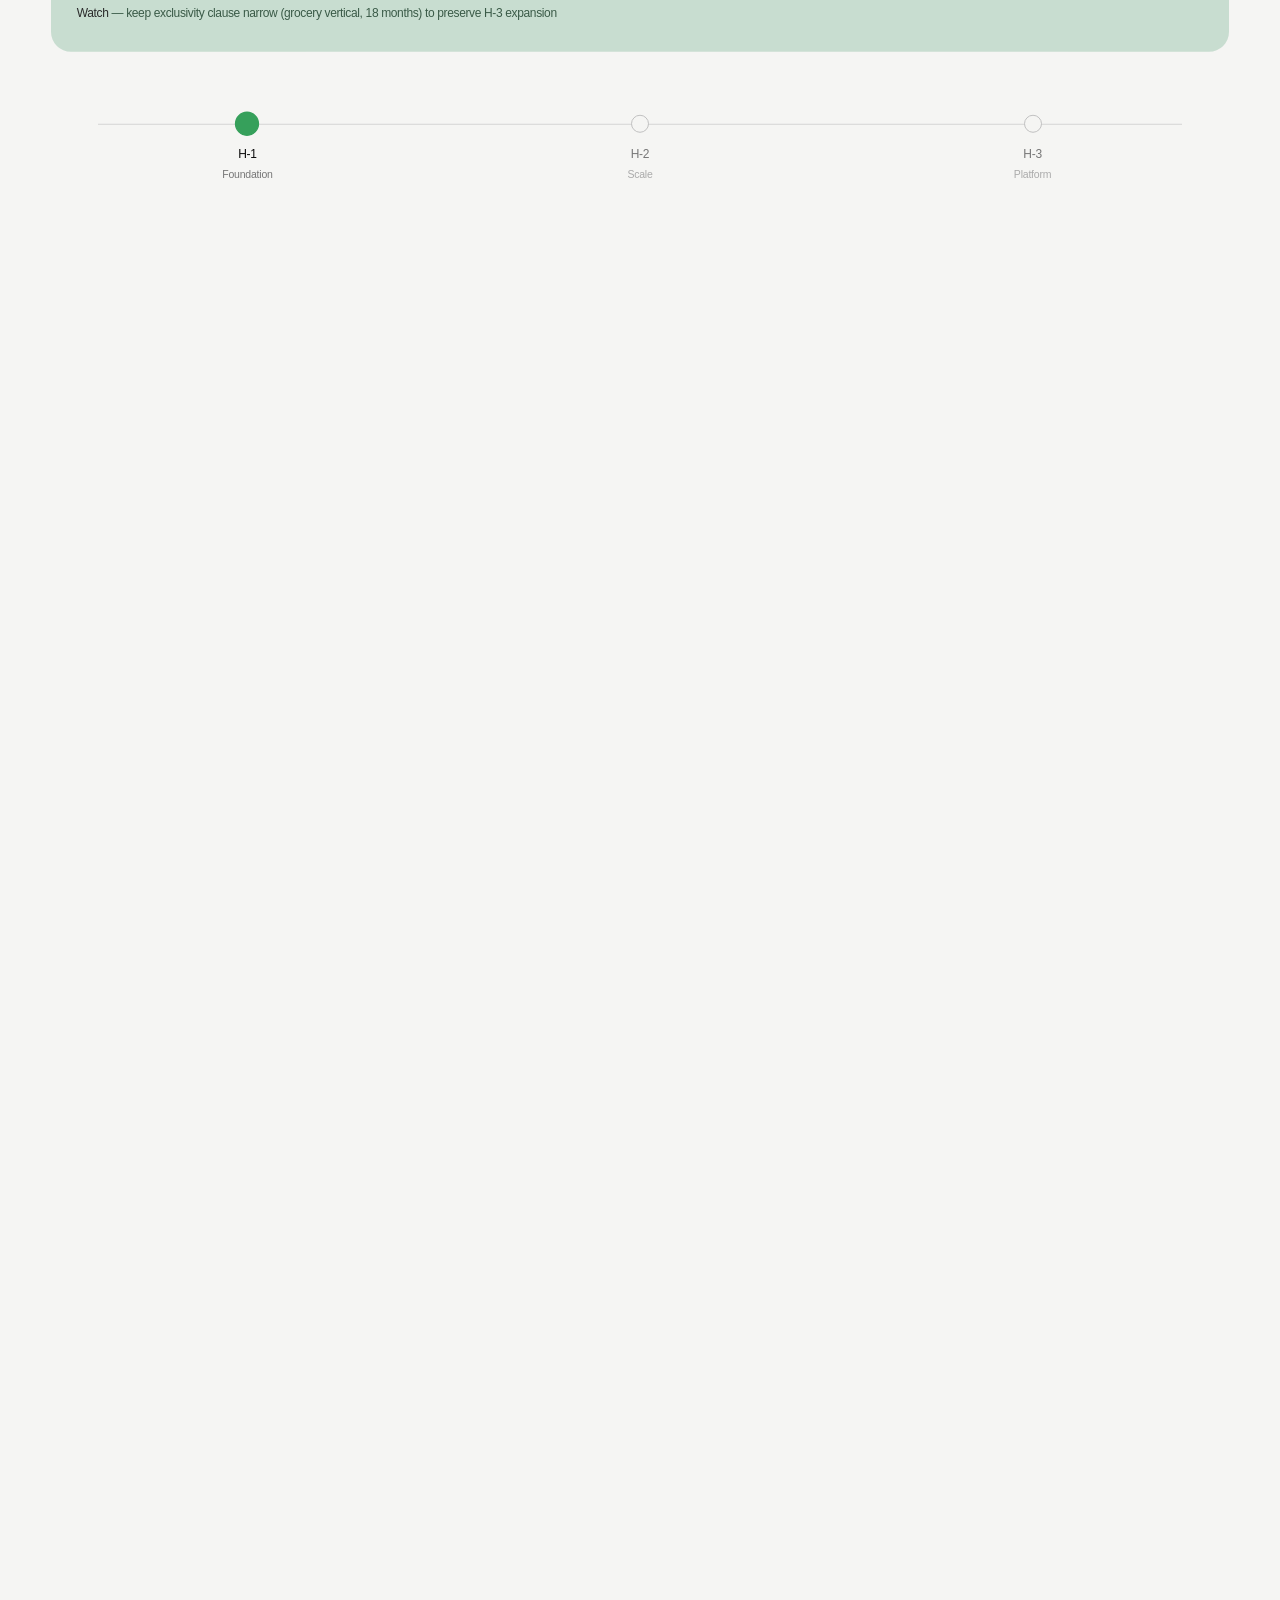
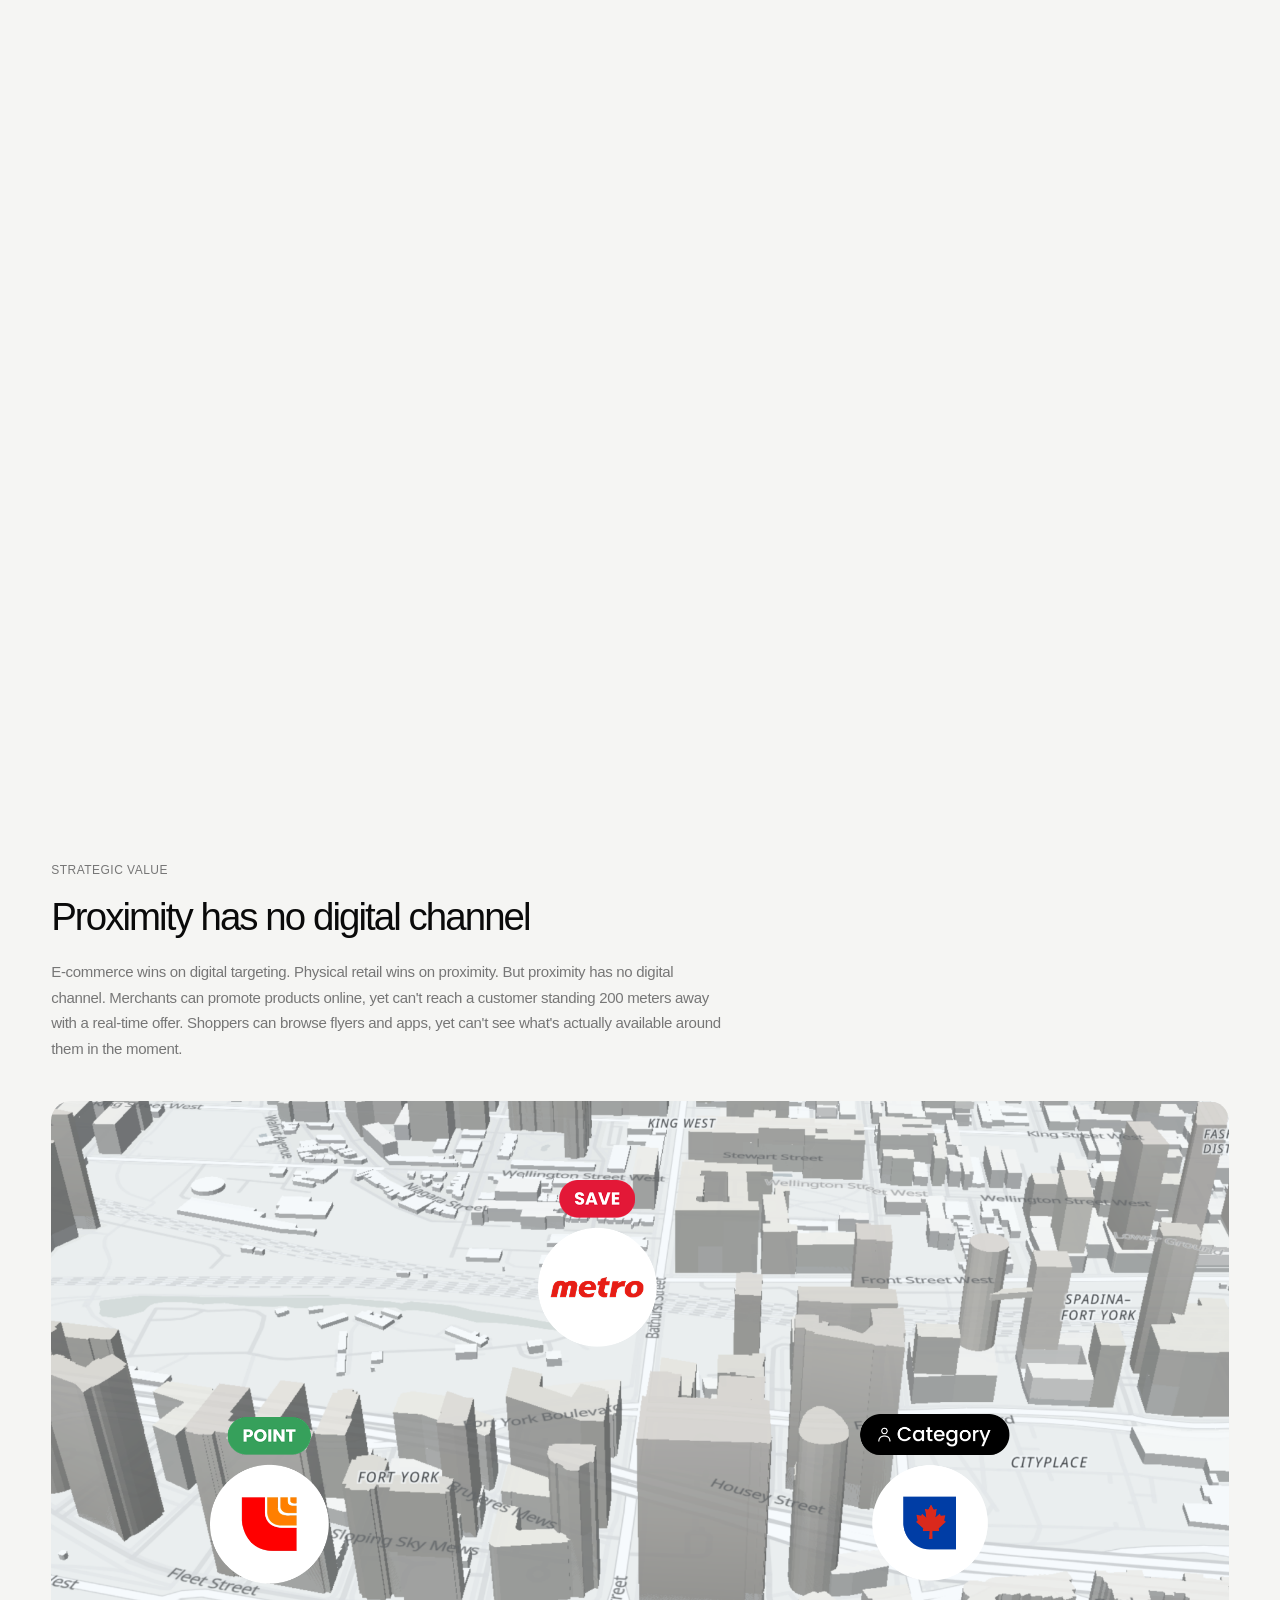
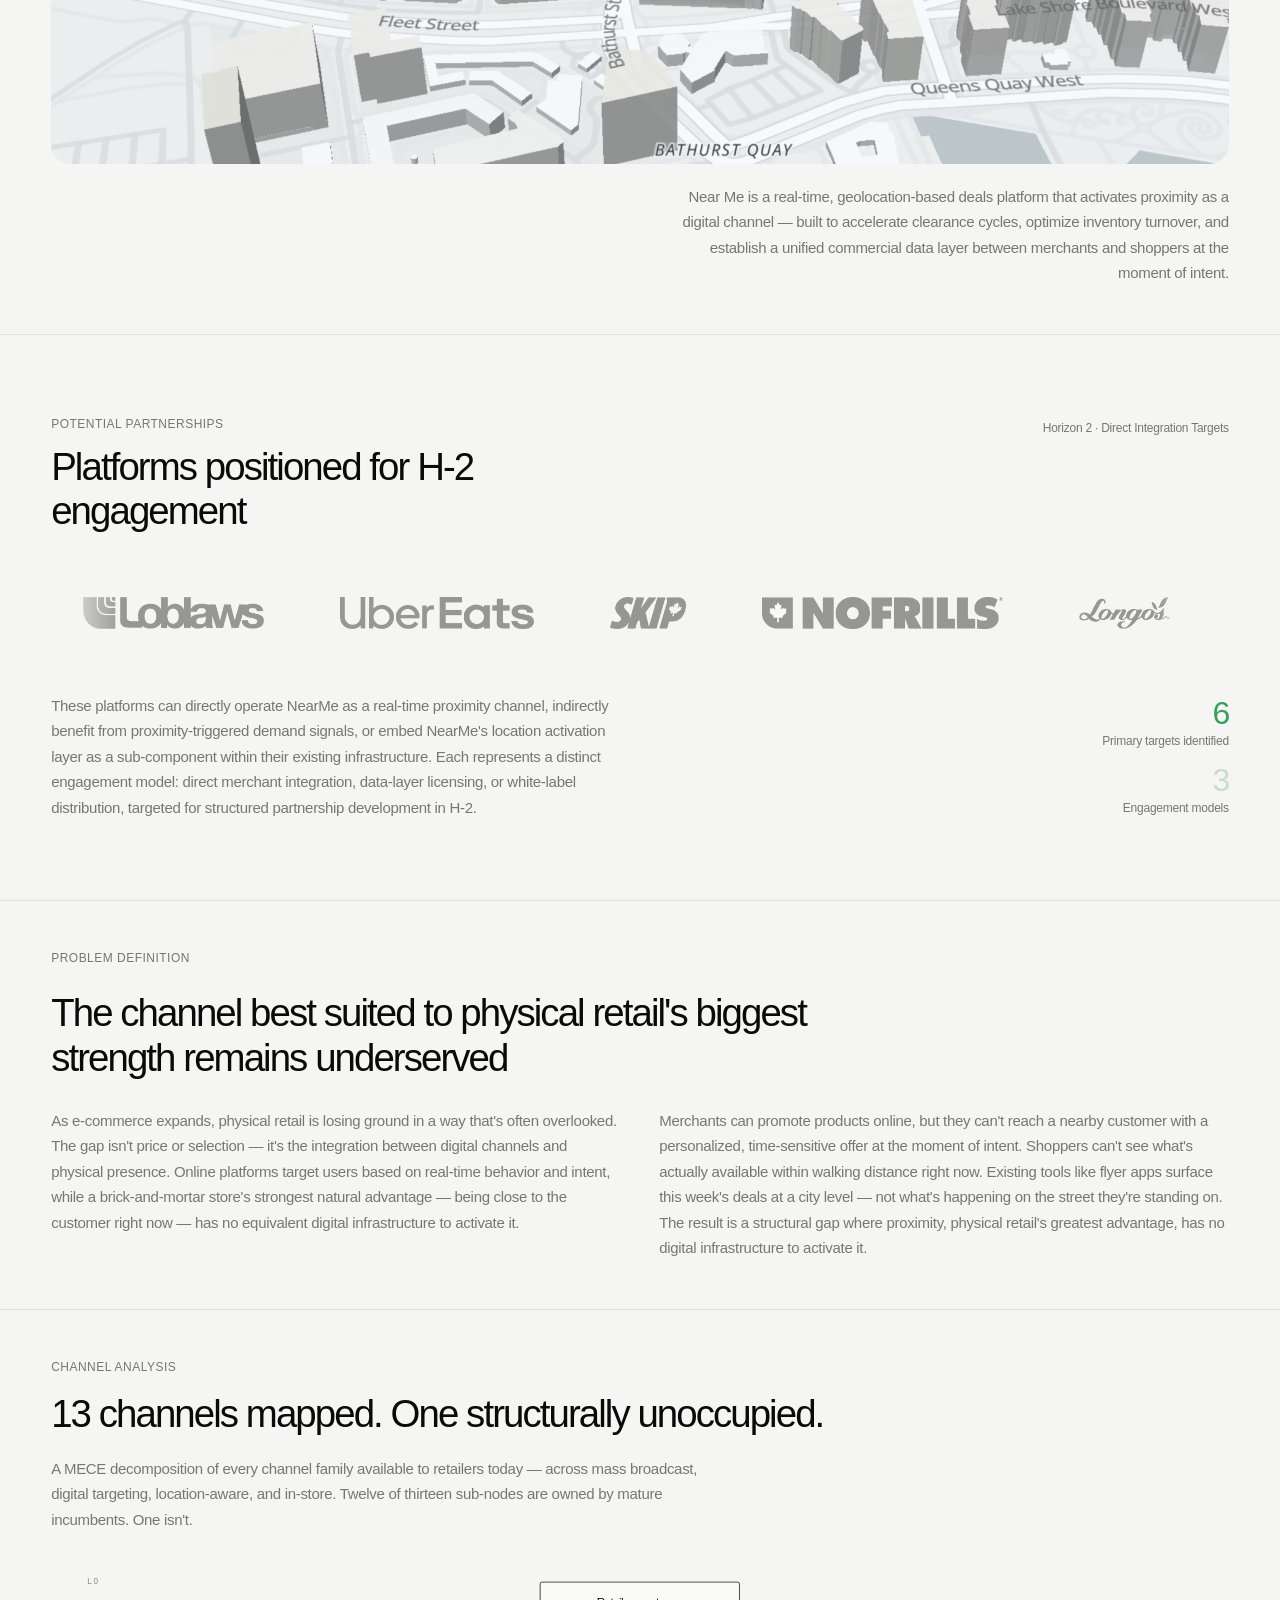
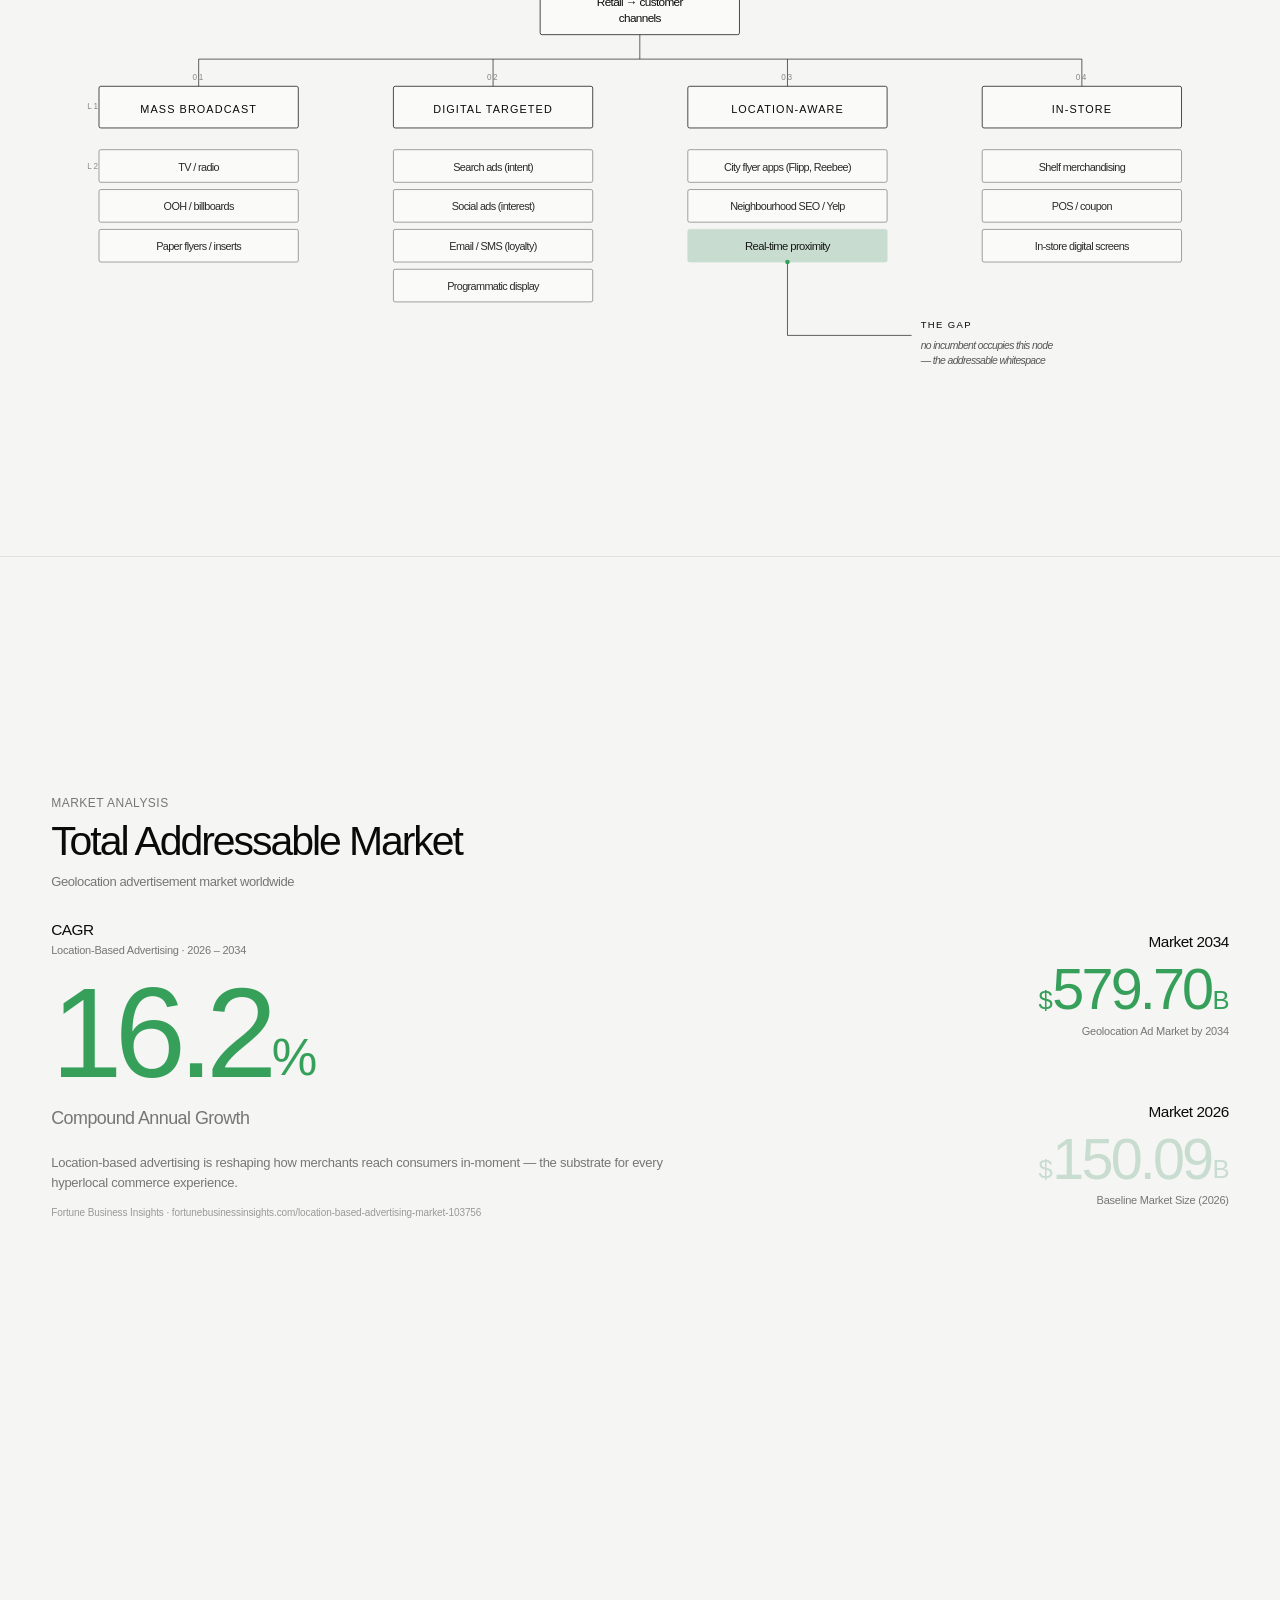
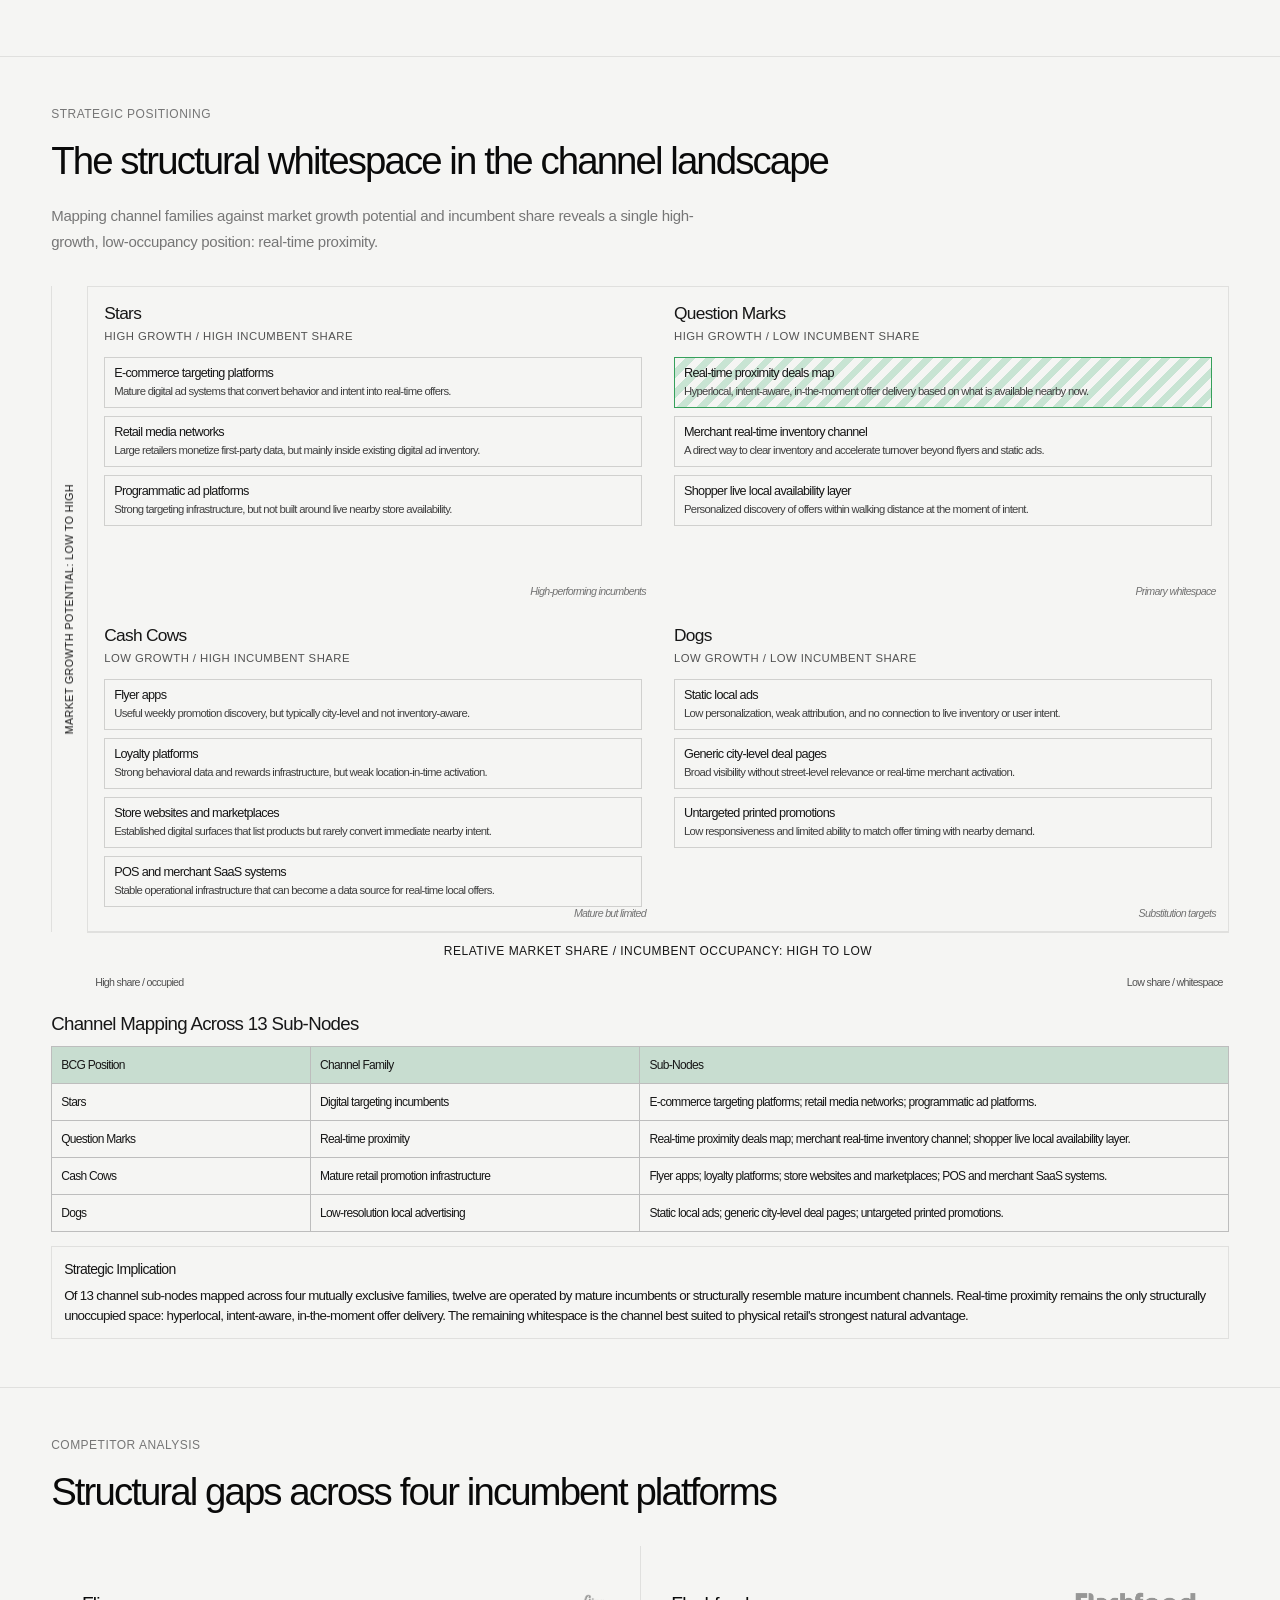
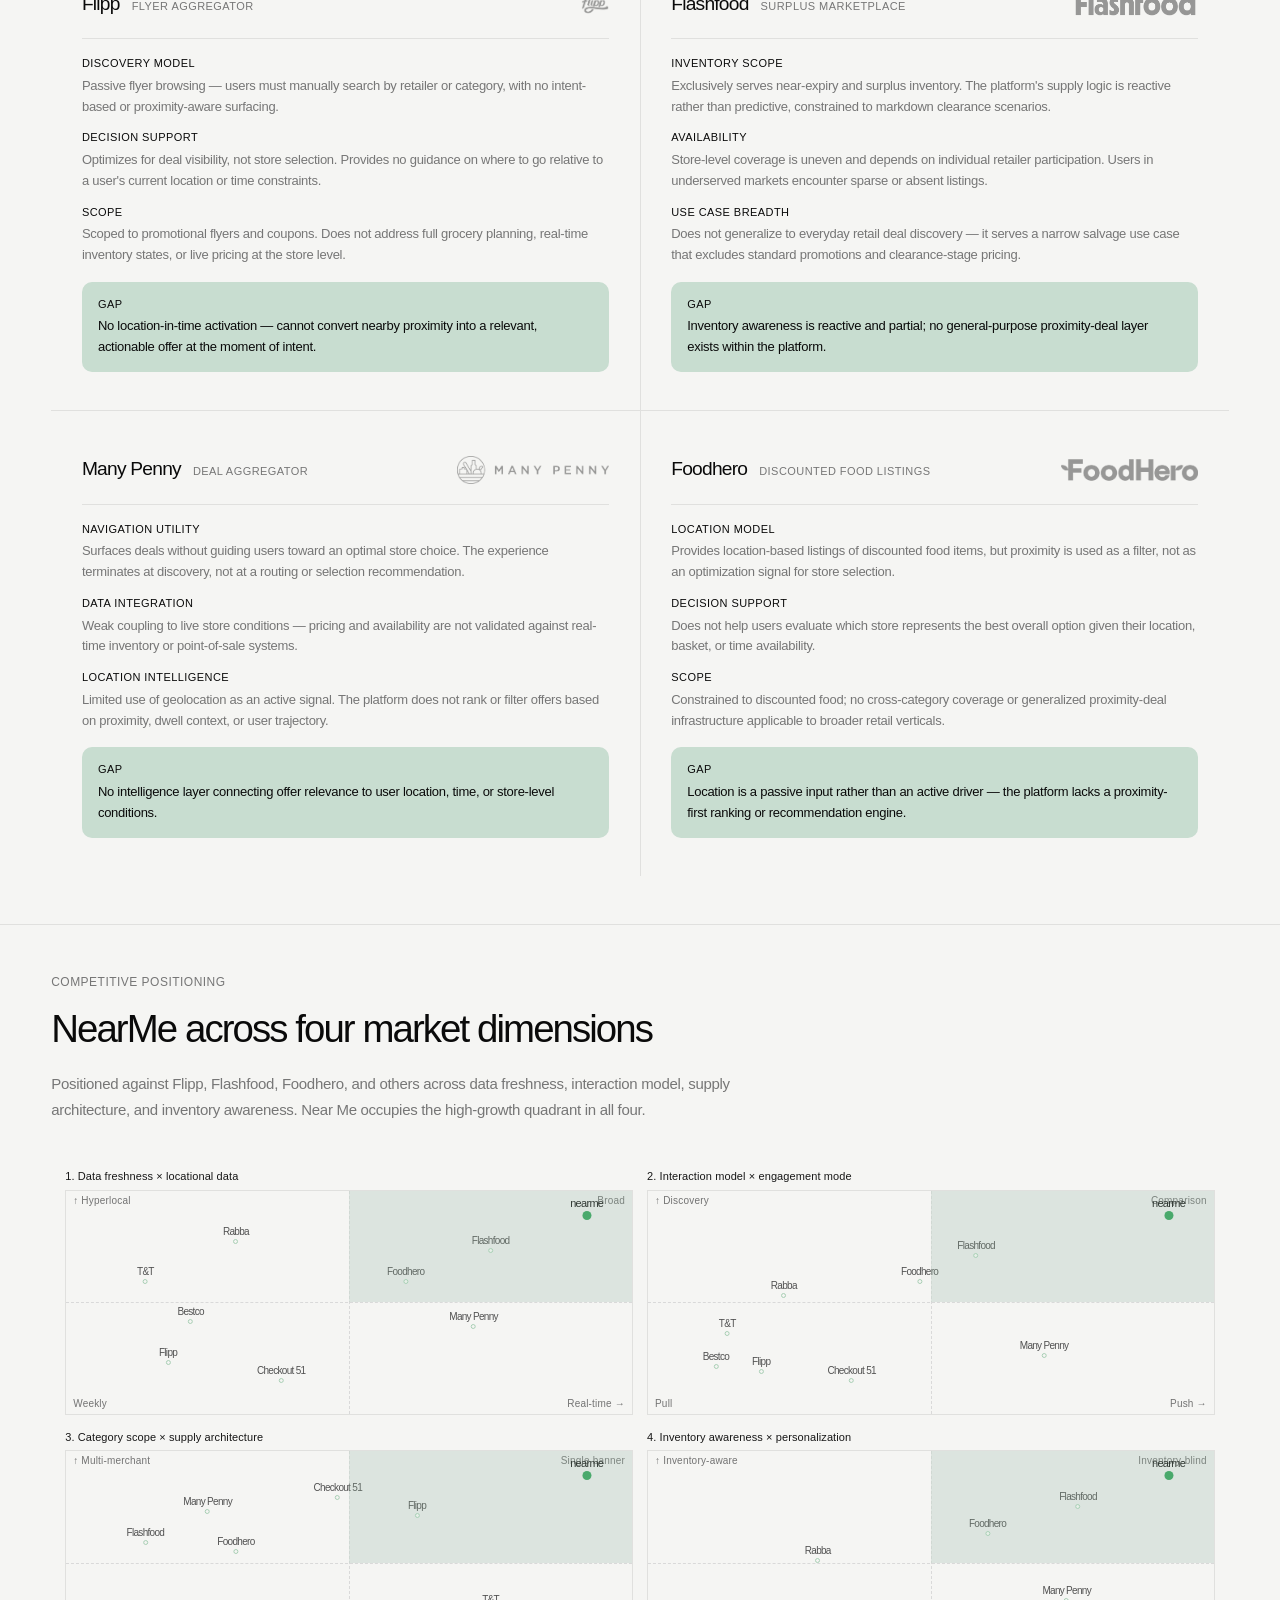
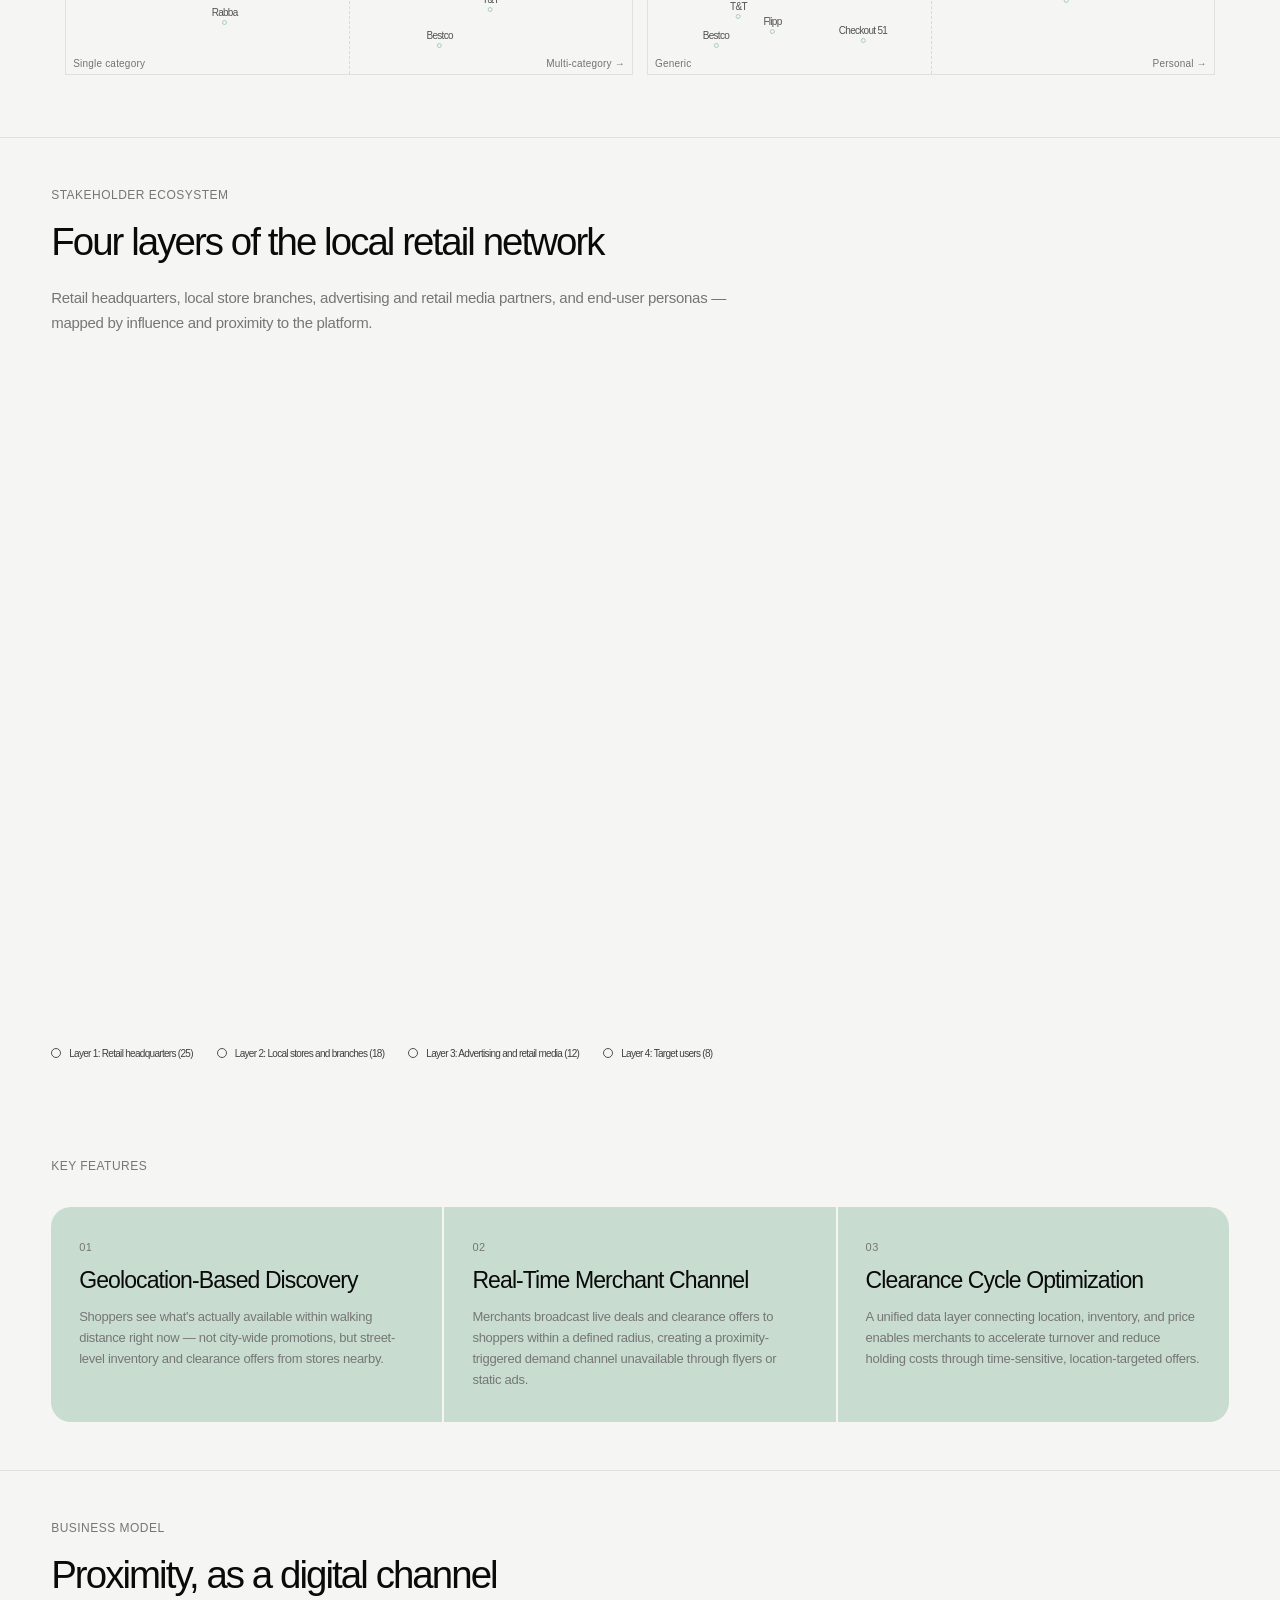
==== commit ceeb5b48: "Update index.html" ====
--- a/index.html
+++ b/index.html
@@ -635,7 +635,7 @@
 /* ── Map overlays ─────────────────────────────────────── */
 .map-overlay-img{
   position:absolute;
-  height:42%;
+  height:25.2%;
   width:auto;
   border-radius:20px;
   pointer-events:none;
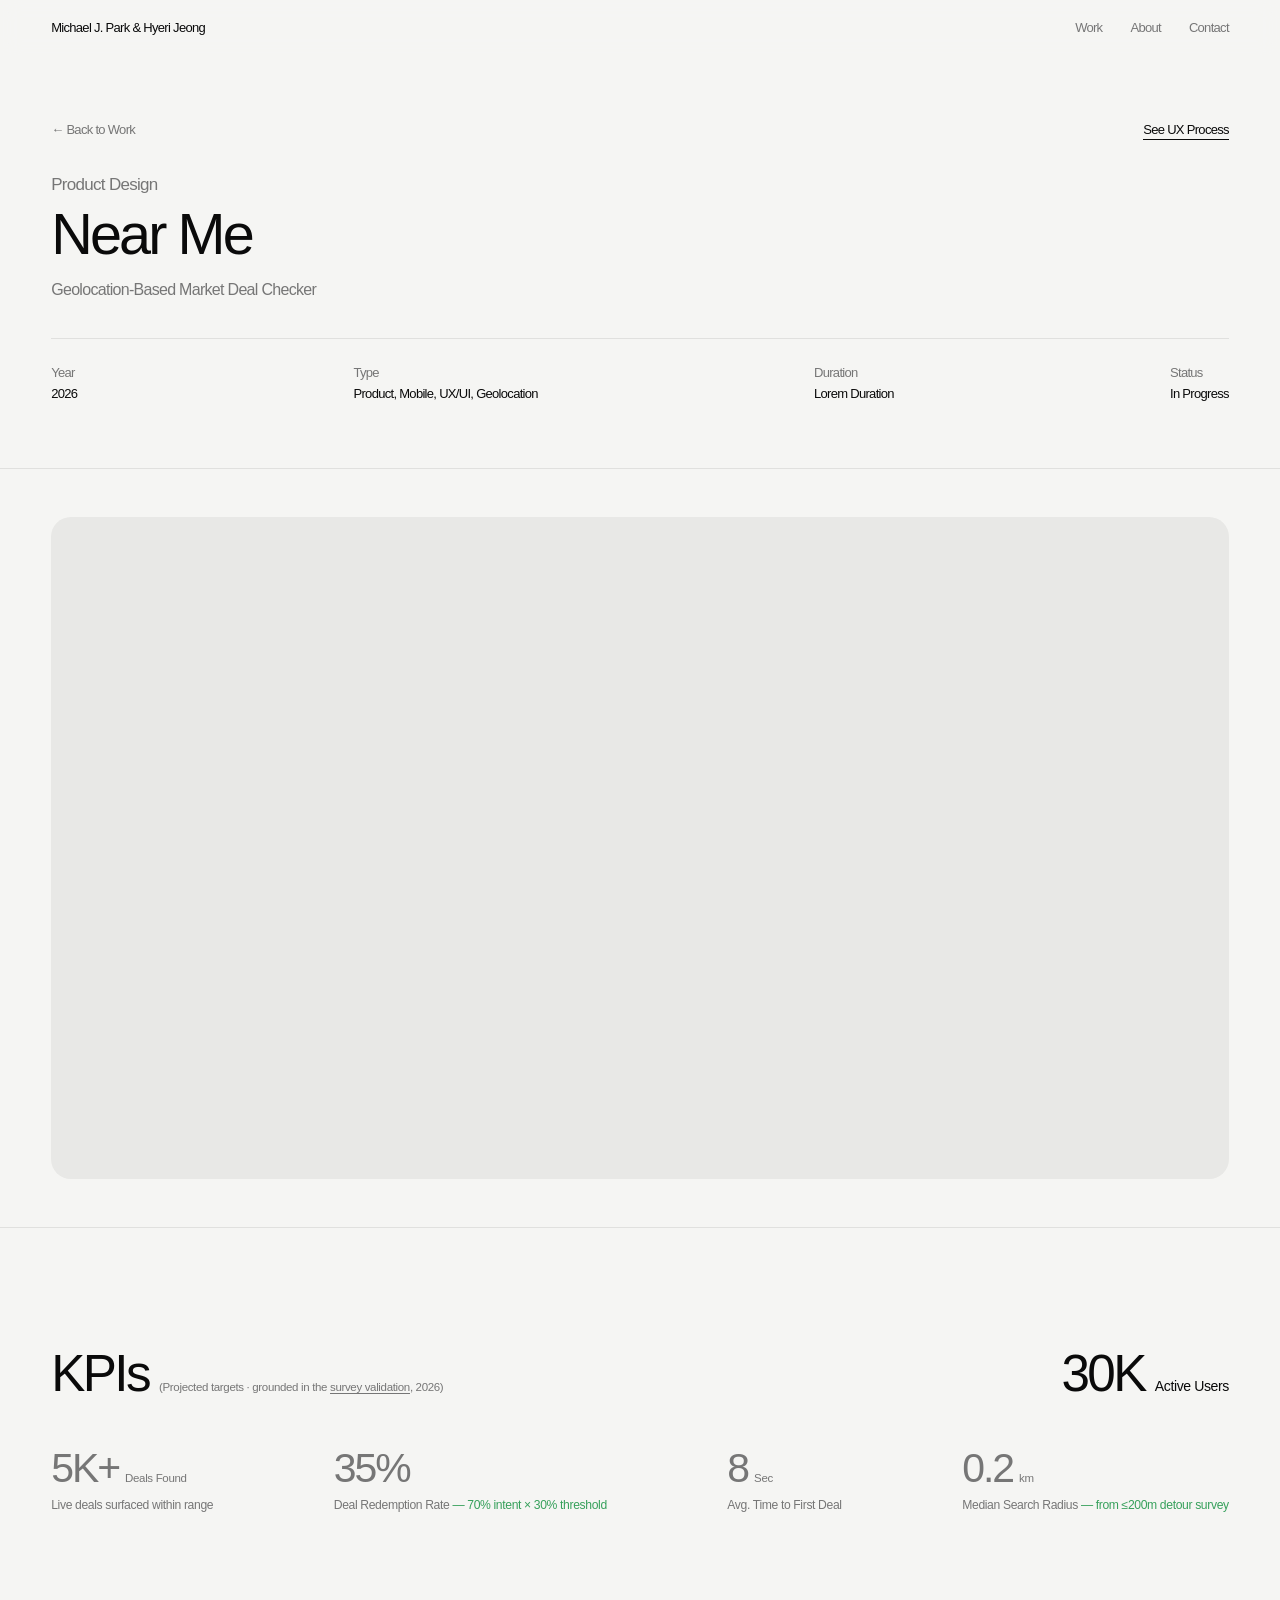
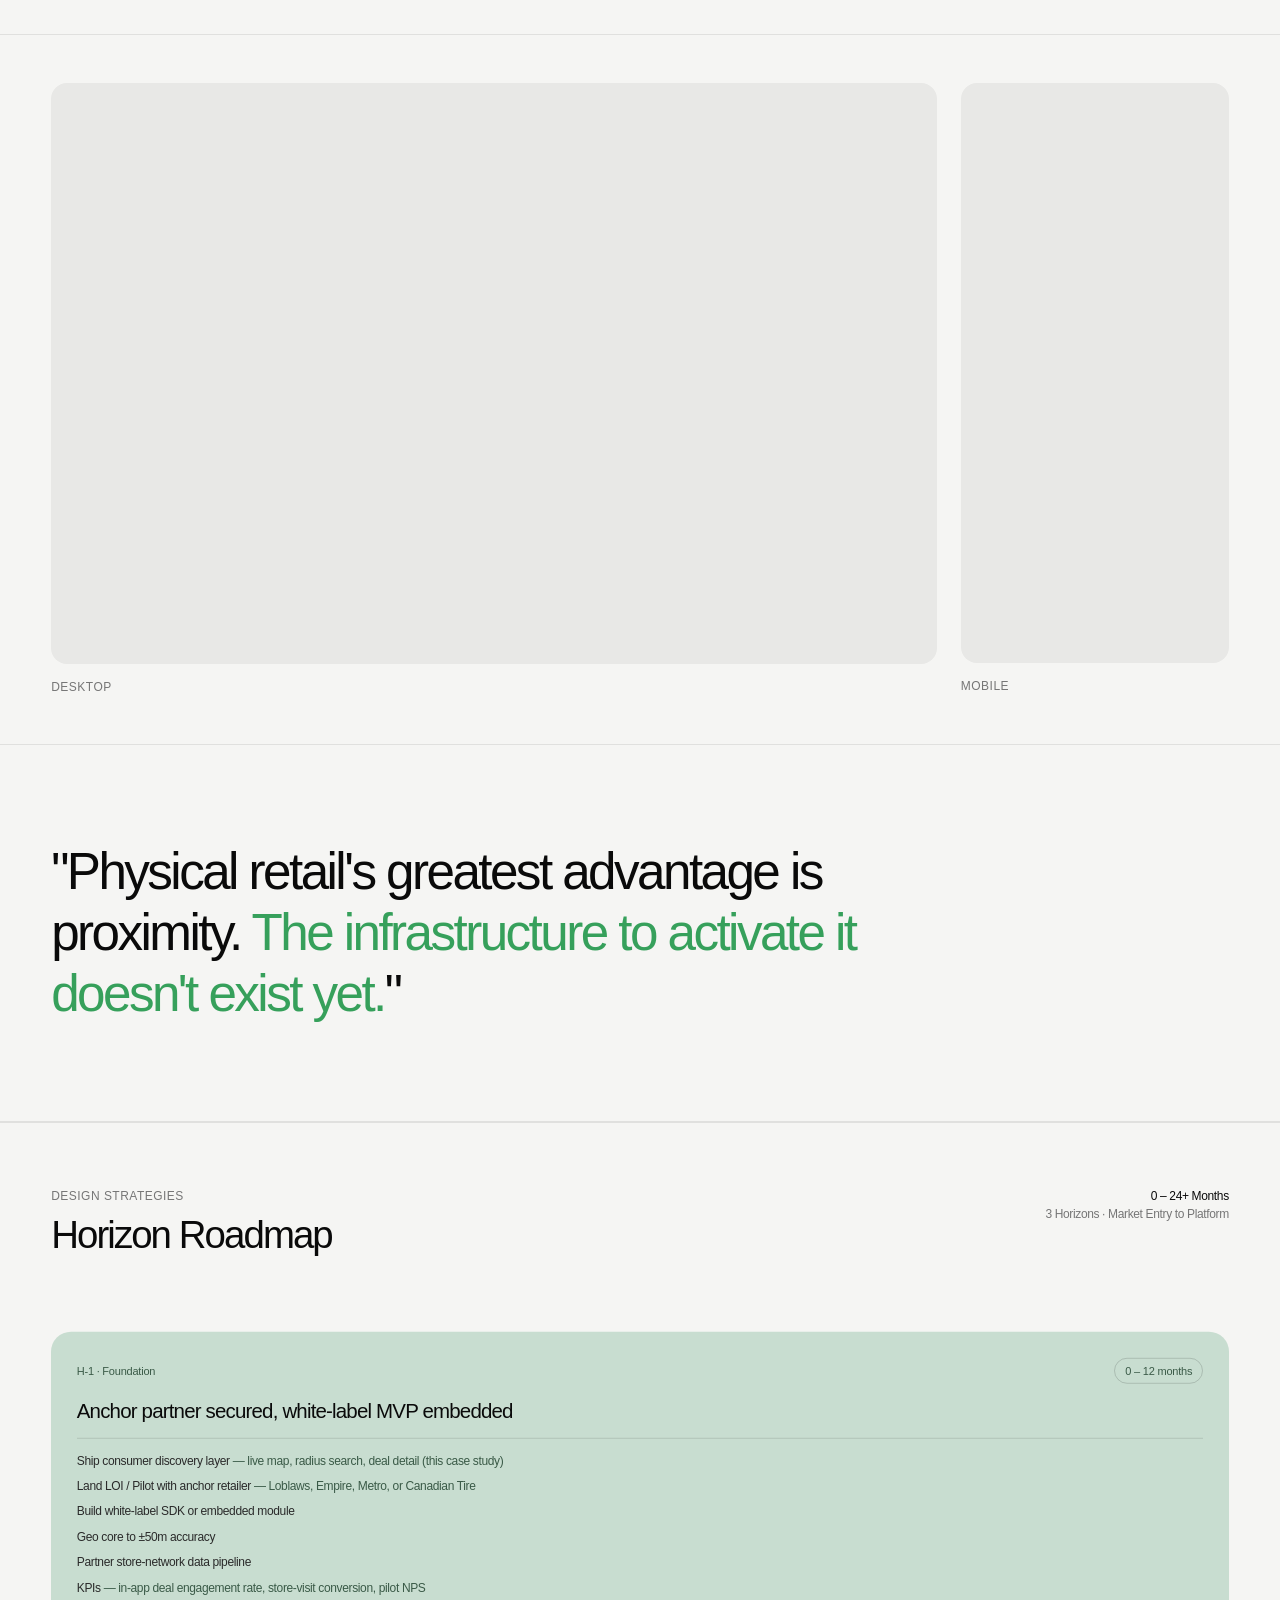
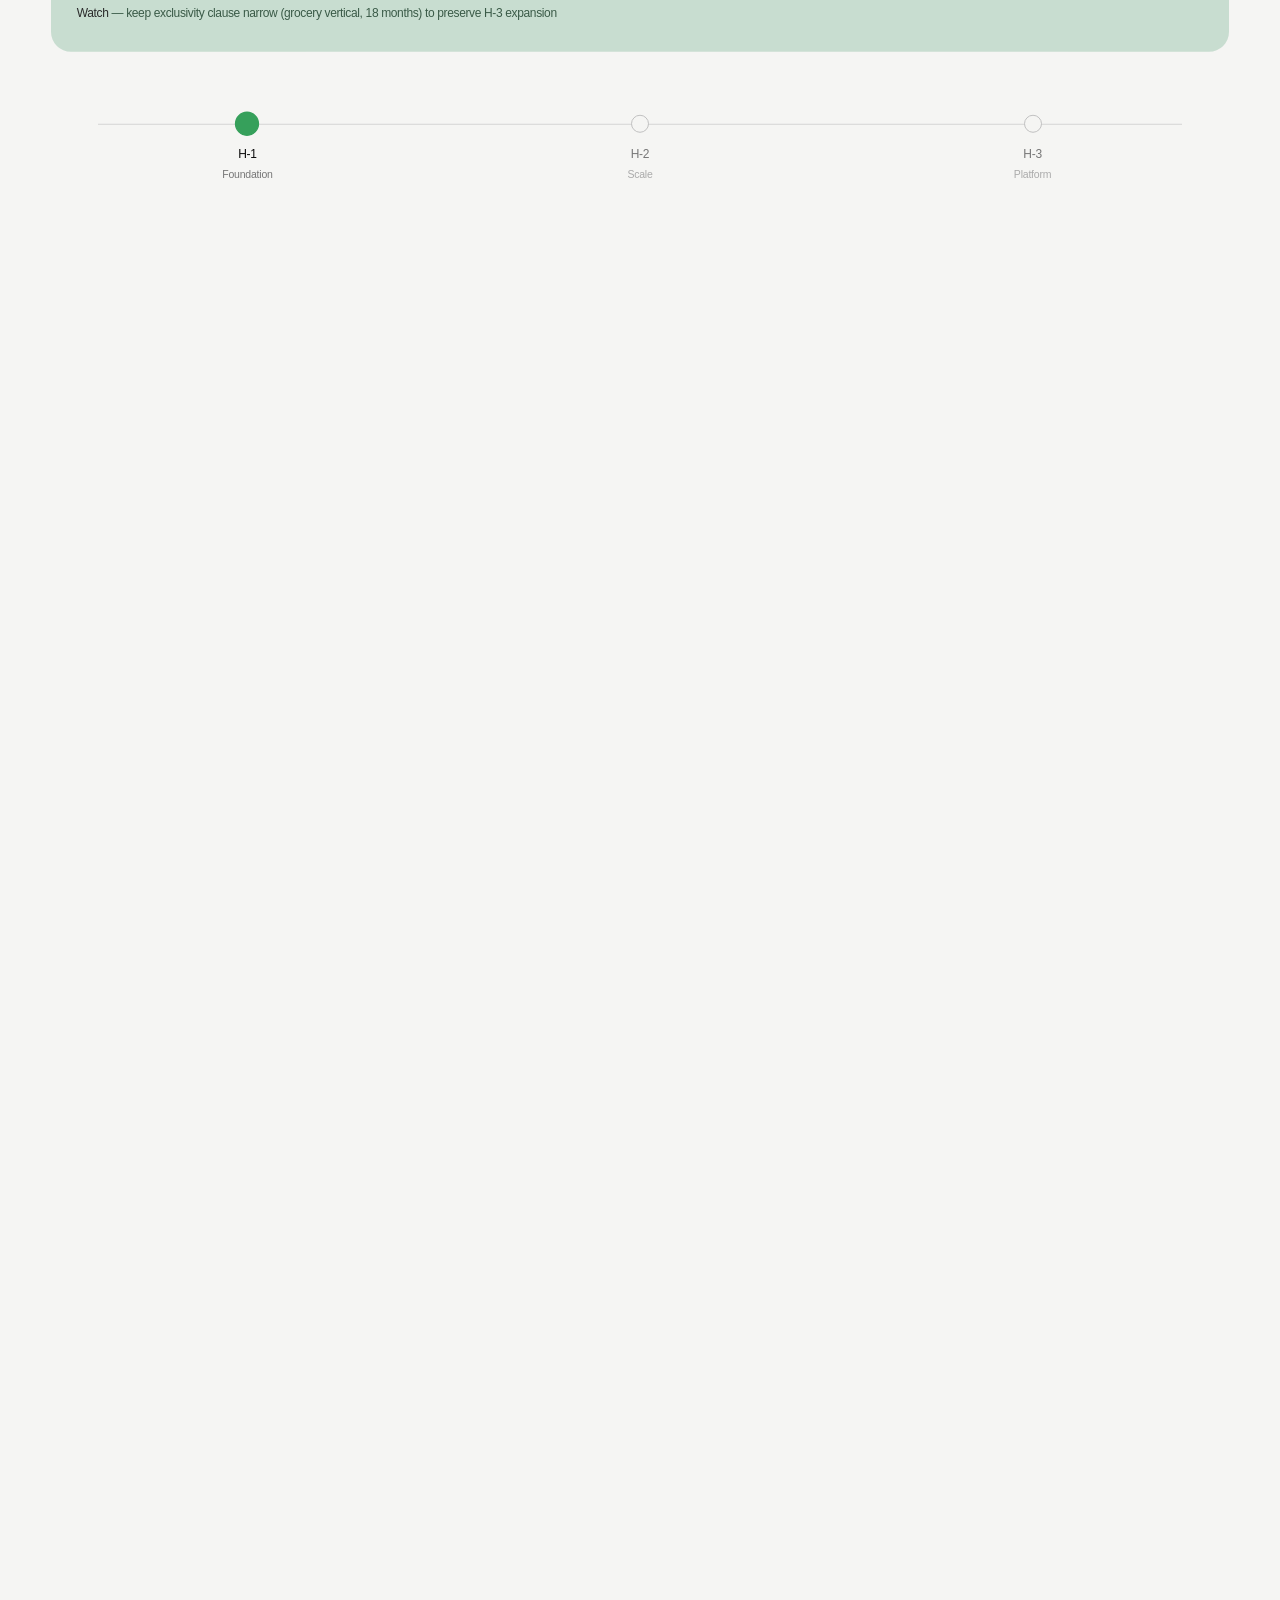
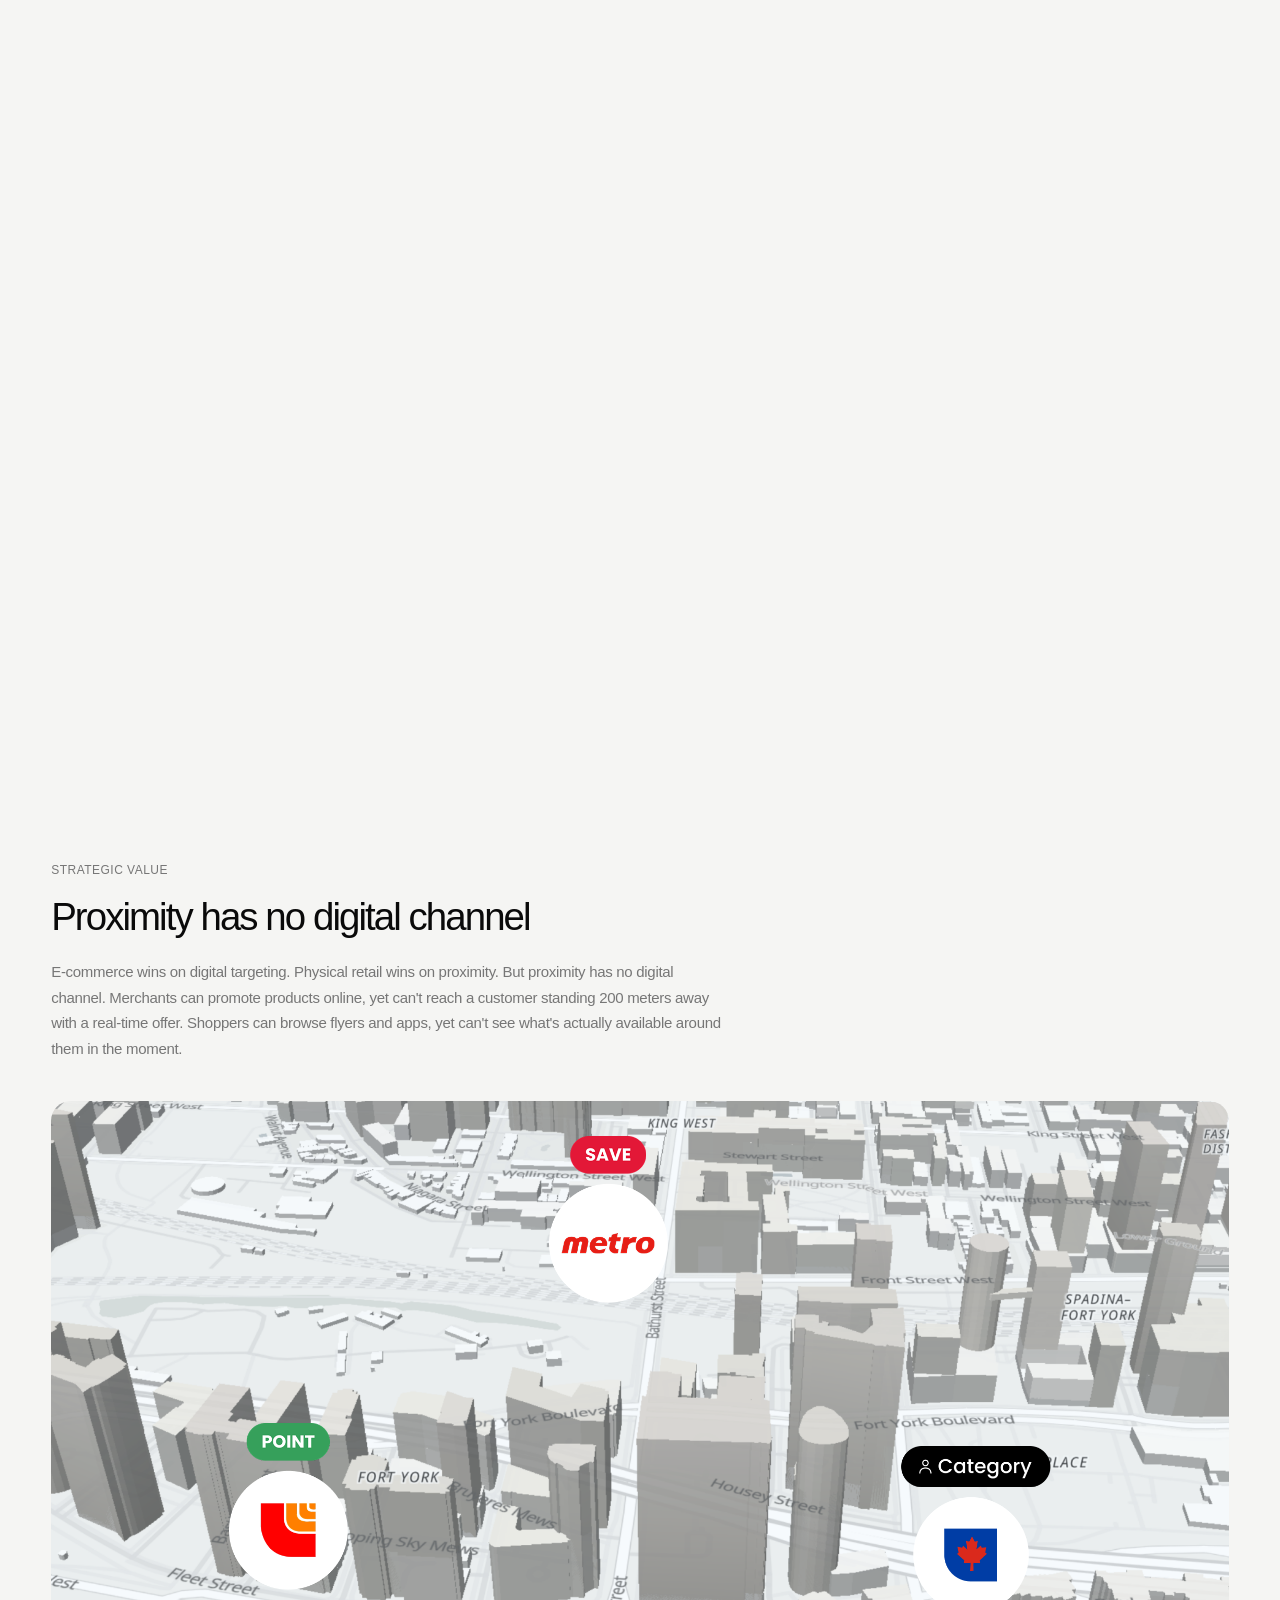
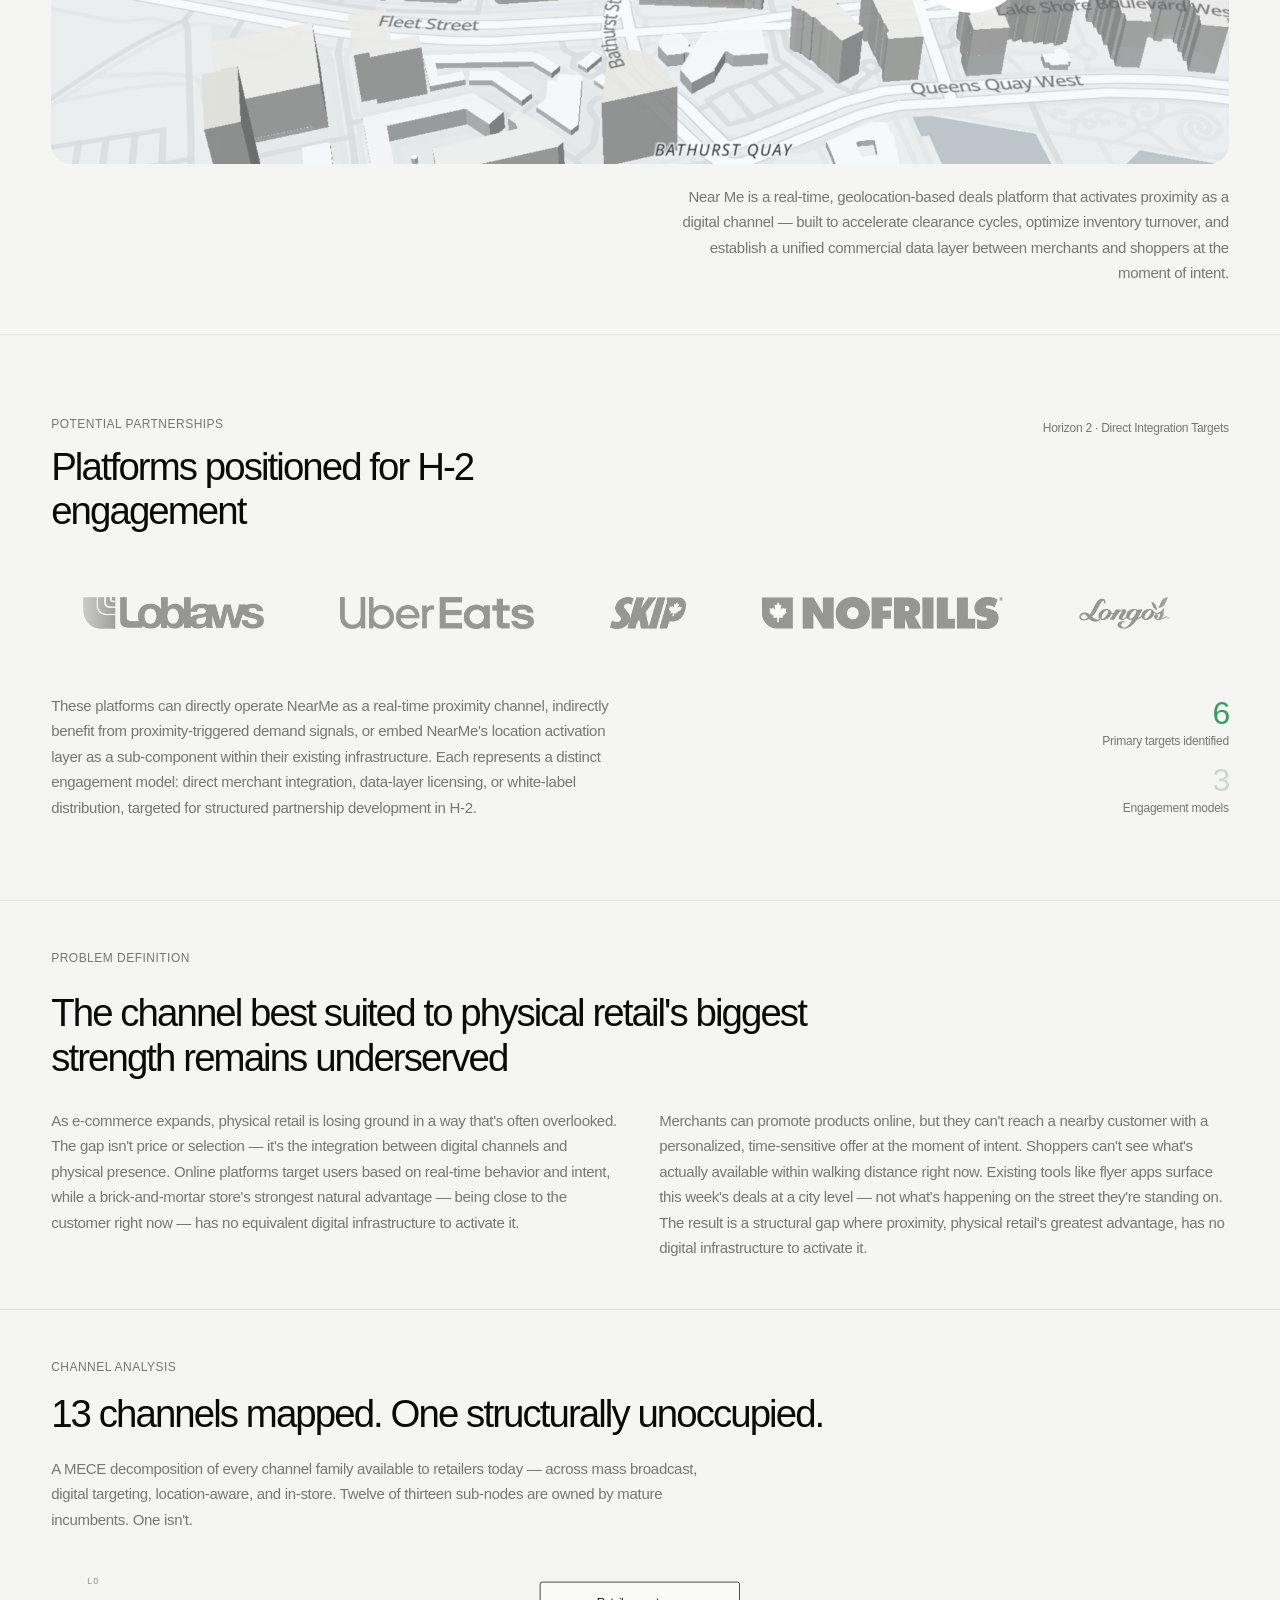
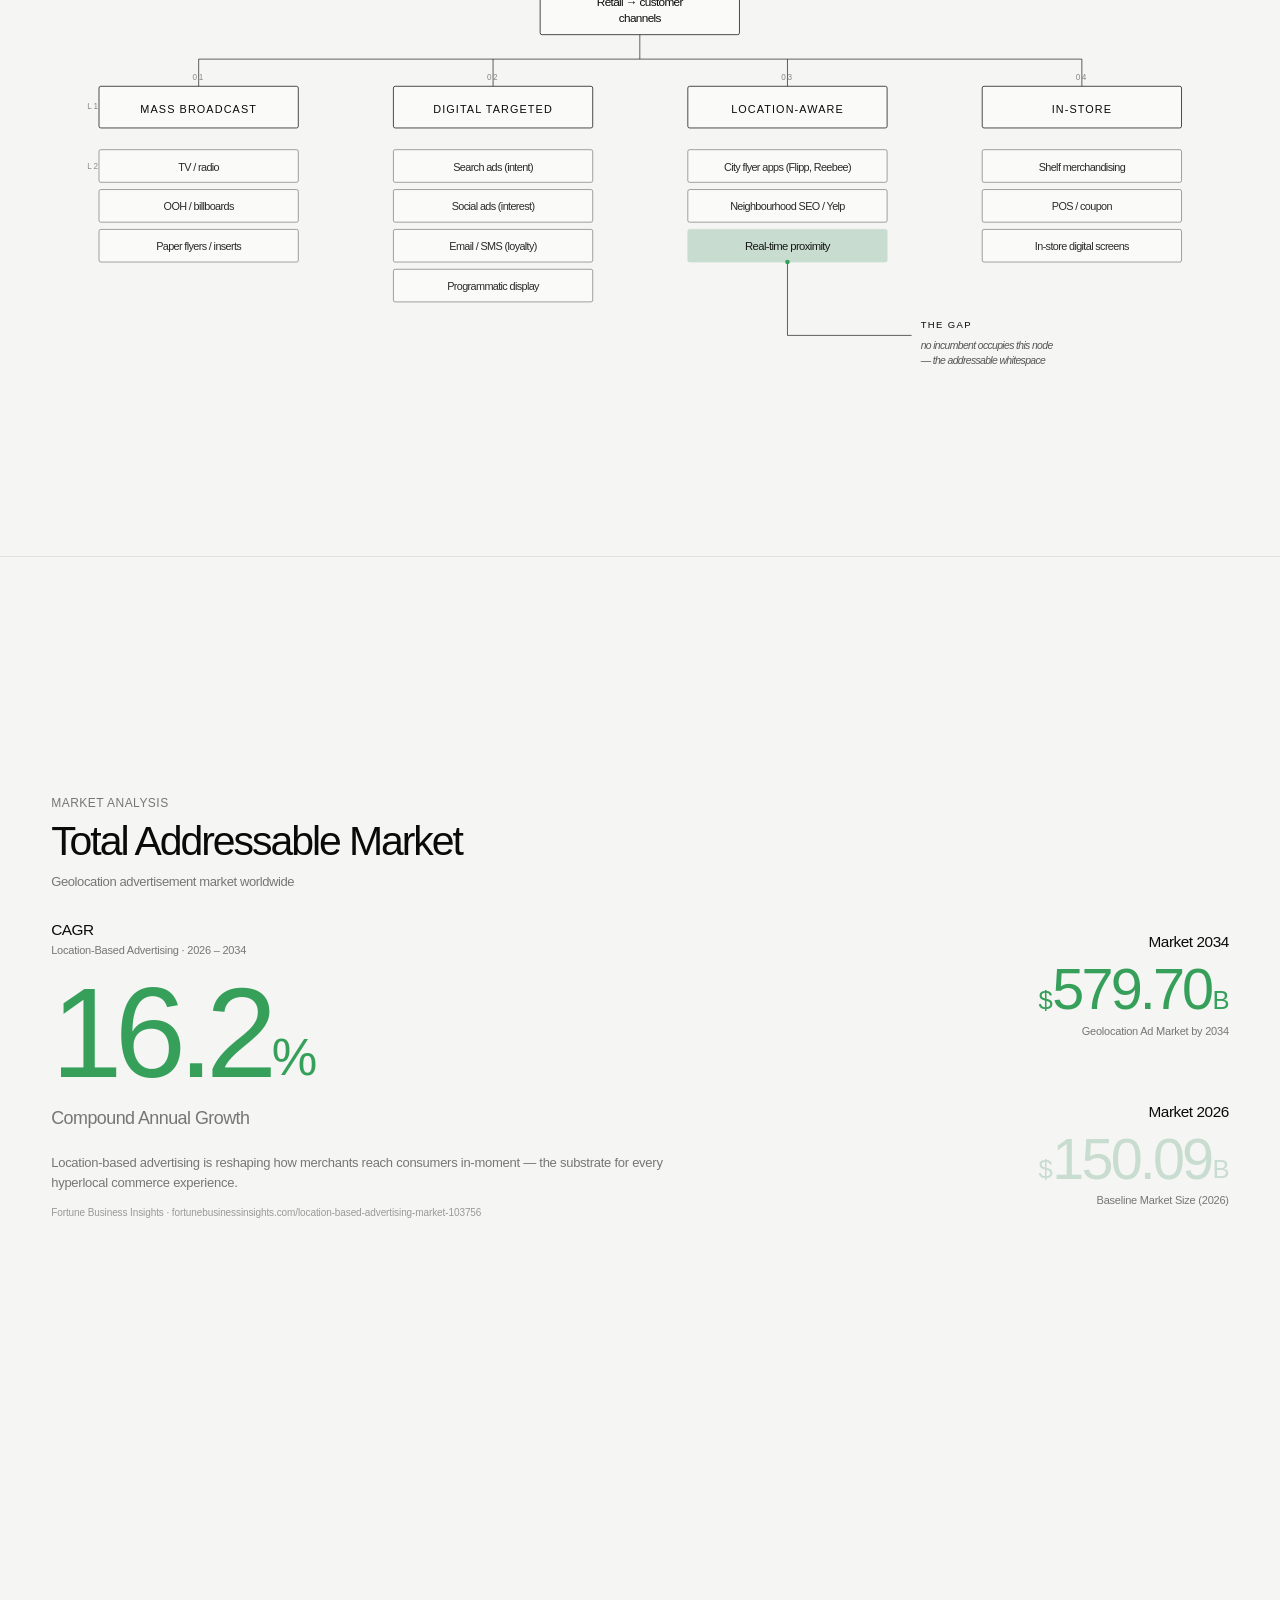
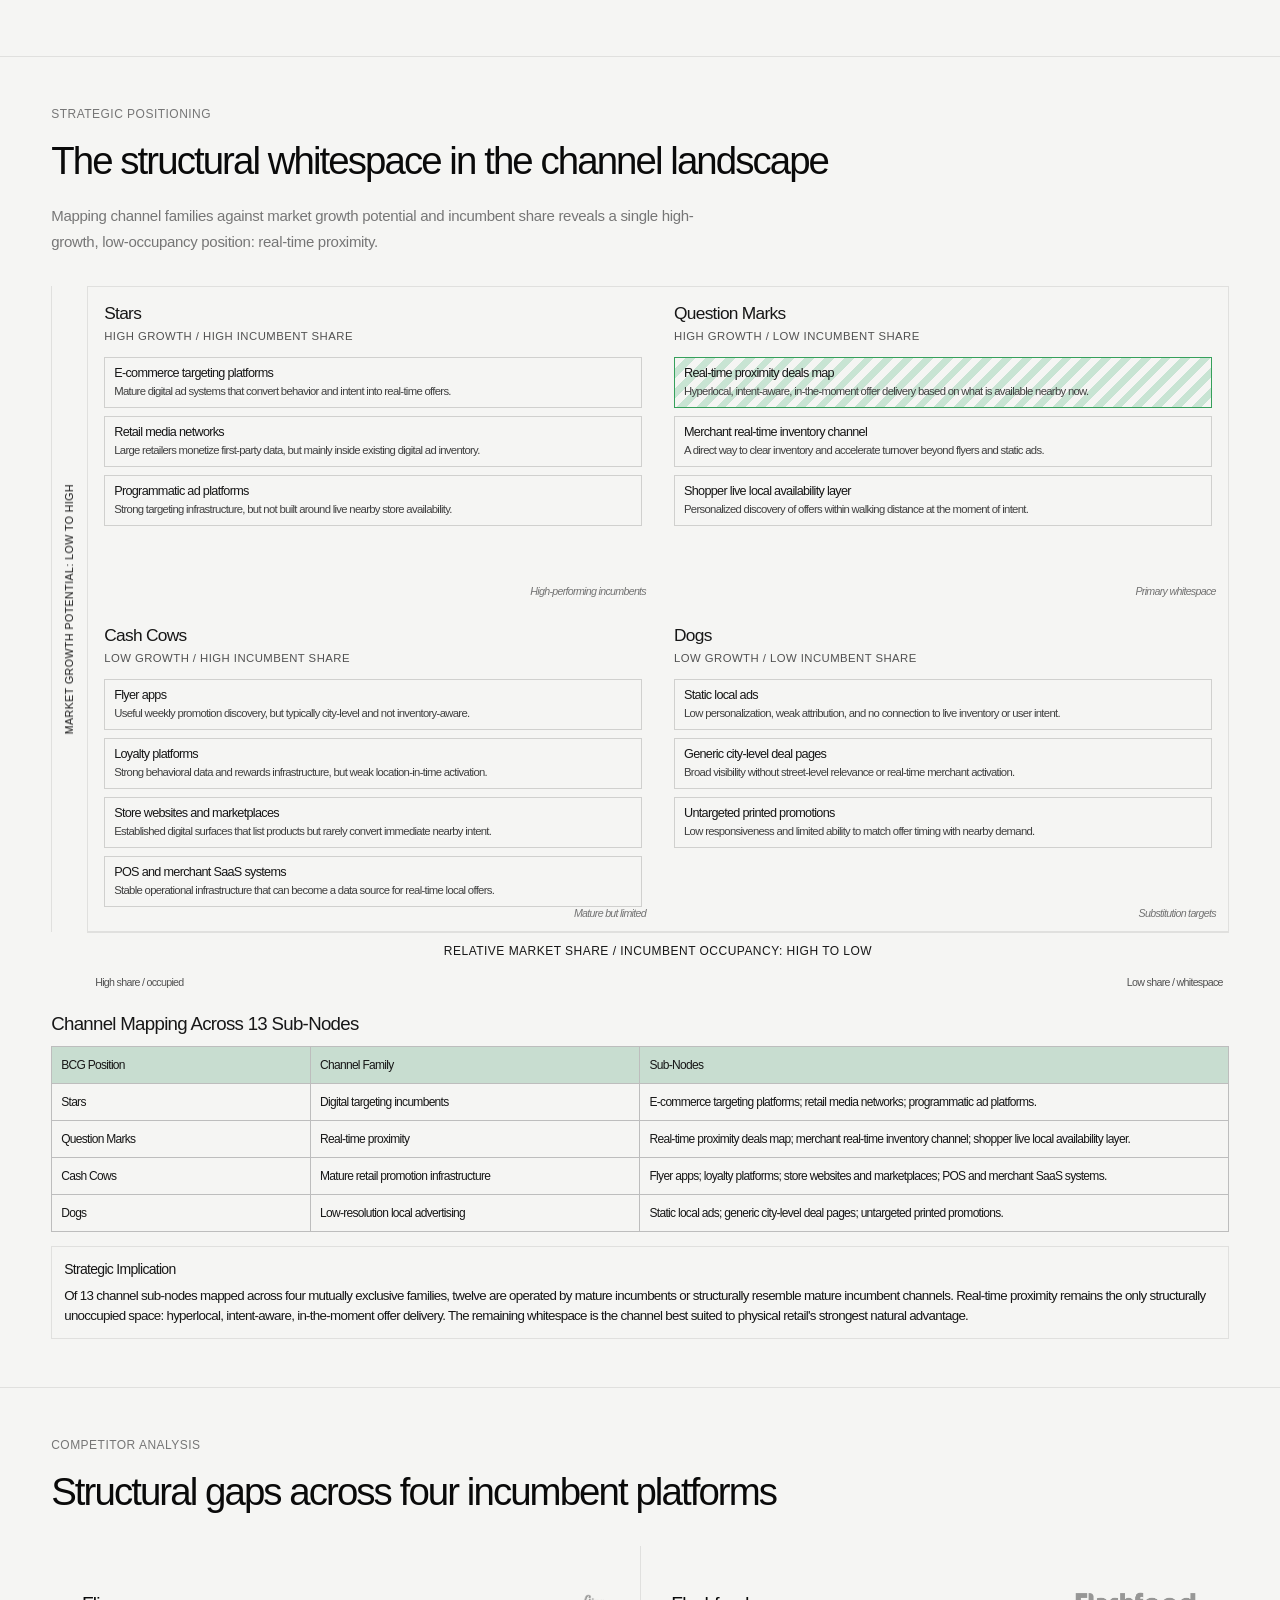
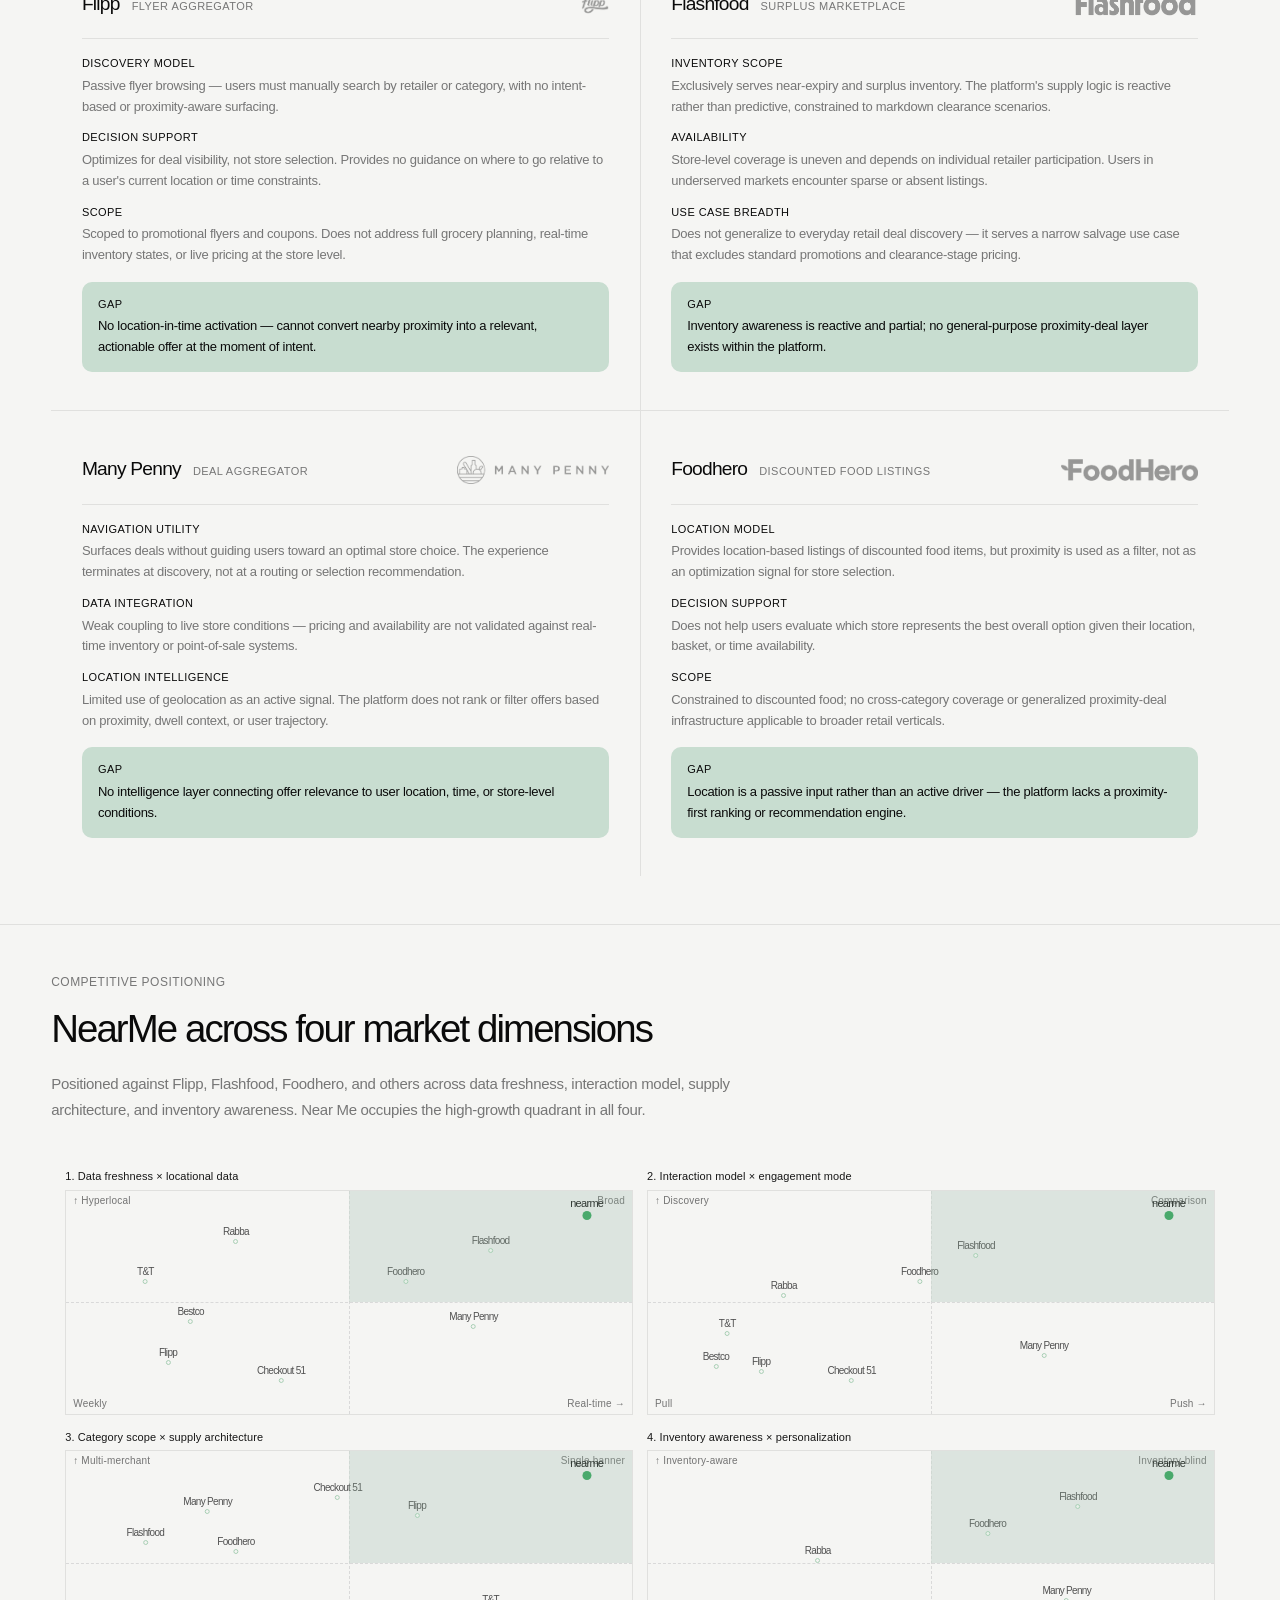
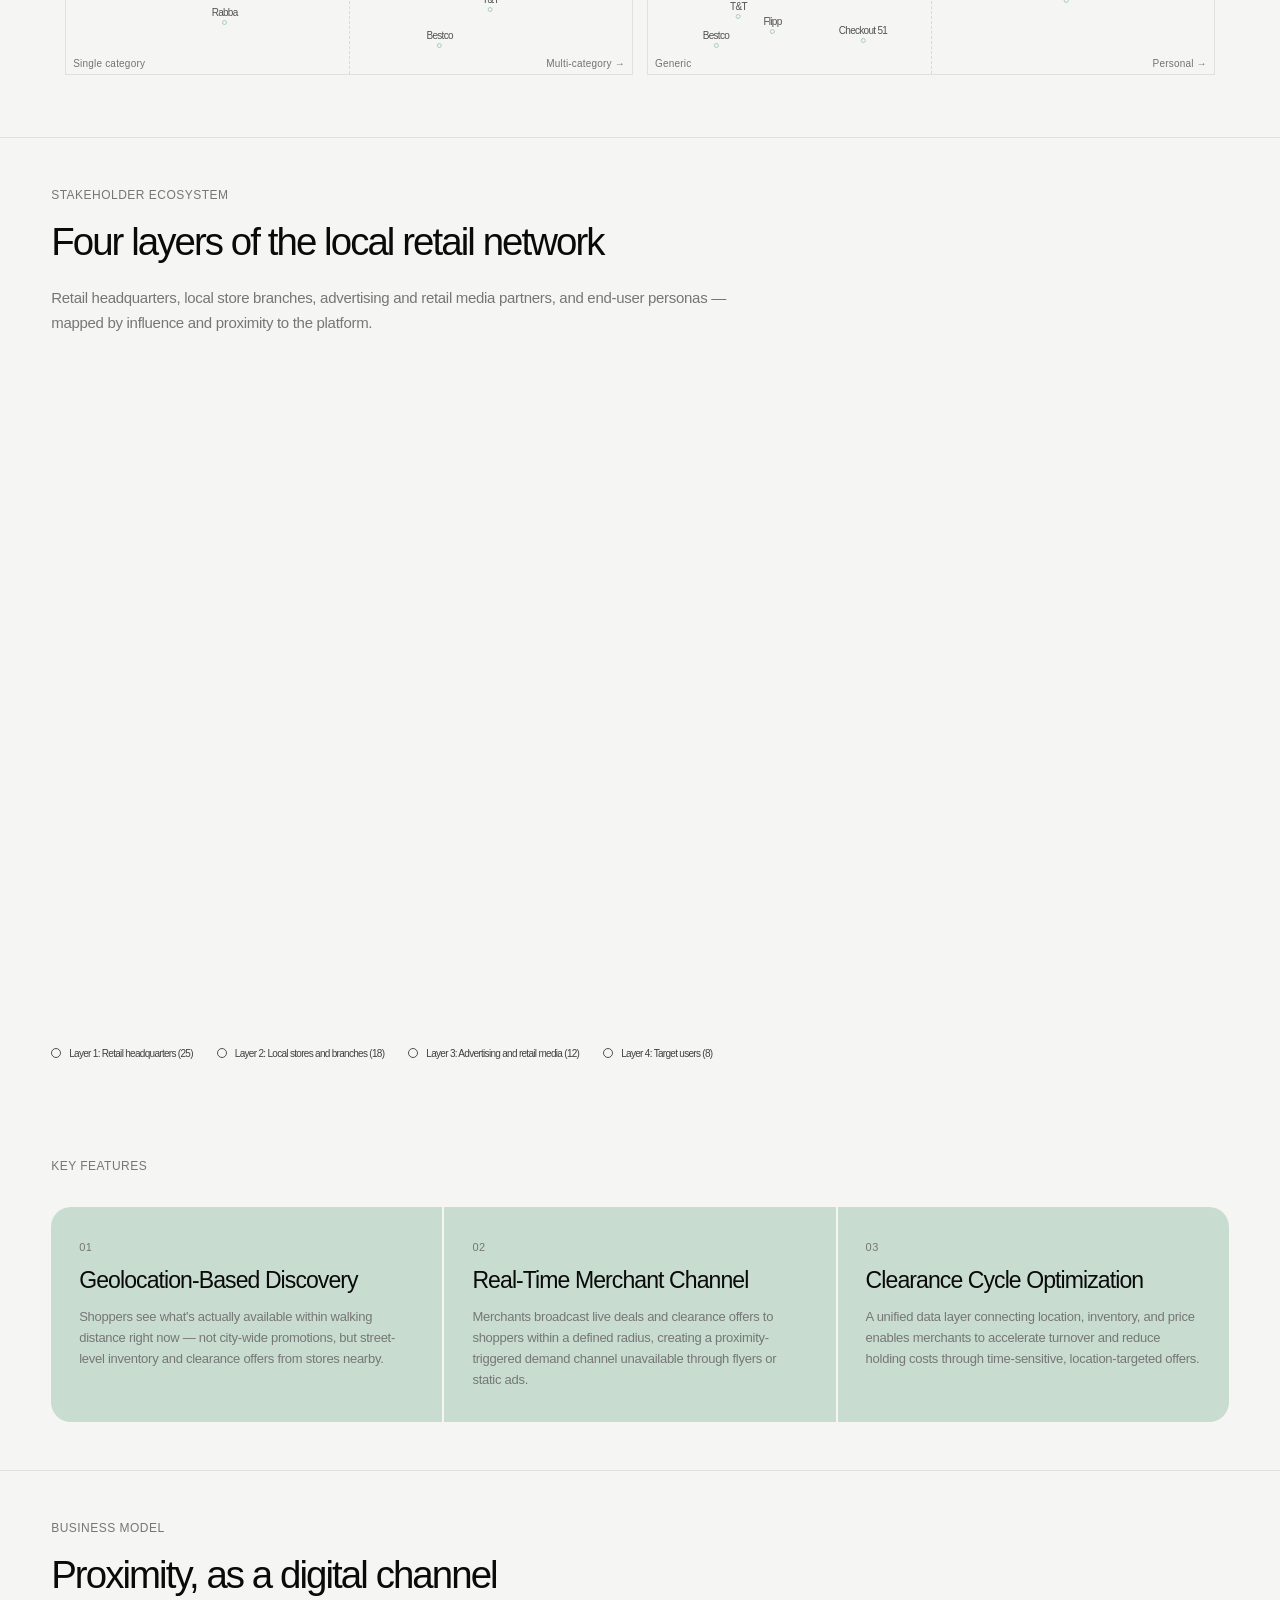
==== commit 5c290ffa: "Update index.html" ====
--- a/index.html
+++ b/index.html
@@ -558,6 +558,22 @@
   .rp-exchange{ flex-direction:column; gap:14px; }
   .rp-arrow{ transform:rotate(90deg); padding:4px 0; }
 }
+
+/* ── Validation (survey targets) ──────────────────────── */
+.val-section{ padding-top:80px; padding-bottom:80px; border-top:1px solid var(--line); }
+.val-intro{ max-width:700px; margin-top:16px; font-size:15px; line-height:1.7; color:var(--muted); }
+.val-method{ display:inline-block; margin-top:18px; font-size:11px; letter-spacing:0.03em; color:#1A5C32; background:#C8DDD0; border-radius:100px; padding:5px 14px; }
+.val-grid{ display:grid; grid-template-columns:repeat(2,1fr); gap:16px; margin-top:40px; }
+.val-item{ background:#C8DDD0; border-radius:16px; padding:30px 32px; }
+.val-tag{ font-size:10px; text-transform:uppercase; letter-spacing:0.08em; color:#1A5C32; margin-bottom:14px; }
+.val-num{ font-size:clamp(30px,3.6vw,44px); font-weight:500; letter-spacing:-0.04em; color:var(--ink); line-height:1; }
+.val-num .unit{ font-size:15px; color:var(--muted); margin-left:6px; letter-spacing:-0.01em; }
+.val-name{ font-size:14px; font-weight:500; margin:16px 0 8px; color:var(--ink); }
+.val-desc{ font-size:12.5px; line-height:1.6; color:var(--muted); }
+.val-desc b{ color:var(--ink); font-weight:500; }
+@media(max-width:760px){
+  .val-grid{ grid-template-columns:1fr; }
+}
 .logo-explain-img{ width:128px; height:auto; flex-shrink:0; display:block; border-radius:16px; }
 .logo-explain-text{ flex:1; font-size:15px; line-height:1.75; letter-spacing:-0.01em; color:var(--ink); max-width:760px; margin:0; }
 @media(max-width:760px){
@@ -782,29 +798,29 @@
   <div class="kpi-head">
     <div class="kpi-title-wrap">
       <div class="kpi-title">KPIs</div>
-      <div class="kpi-title-meta">(Projected · Lorem Ipsum, 2026)</div>
+      <div class="kpi-title-meta">(Projected targets &middot; grounded in the <a href="#validation" style="color:inherit;border-bottom:1px solid currentColor;">survey validation</a>, 2026)</div>
     </div>
     <div class="kpi-hero">
-      <span class="kpi-hero-num">—</span>
+      <span class="kpi-hero-num">30K</span>
       <span class="kpi-hero-label">Active Users</span>
     </div>
   </div>
   <div class="kpi-grid">
     <div class="kpi-item">
-      <div class="kpi-num"><span>—</span><span class="unit">Deals Found</span></div>
-      <div class="kpi-label">Lorem ipsum metric label</div>
+      <div class="kpi-num"><span>5K+</span><span class="unit">Deals Found</span></div>
+      <div class="kpi-label">Live deals surfaced within range</div>
     </div>
     <div class="kpi-item">
-      <div class="kpi-num"><span>—%</span></div>
-      <div class="kpi-label">Deal Redemption Rate</div>
+      <div class="kpi-num"><span>35%</span></div>
+      <div class="kpi-label">Deal Redemption Rate <span style="color:#36A05B;">&mdash; 70% intent &times; 30% threshold</span></div>
     </div>
     <div class="kpi-item">
-      <div class="kpi-num"><span>—</span><span class="unit">Sec</span></div>
+      <div class="kpi-num"><span>8</span><span class="unit">Sec</span></div>
       <div class="kpi-label">Avg. Time to First Deal</div>
     </div>
     <div class="kpi-item">
-      <div class="kpi-num"><span>—</span><span class="unit">km</span></div>
-      <div class="kpi-label">Median Search Radius</div>
+      <div class="kpi-num"><span>0.2</span><span class="unit">km</span></div>
+      <div class="kpi-label">Median Search Radius <span style="color:#36A05B;">&mdash; from &le;200m detour survey</span></div>
     </div>
   </div>
 </section>
@@ -2179,6 +2195,42 @@
     </div>
   </div>
 
+</section>
+
+<!-- Survey Validation -->
+<section class="val-section wrap" id="validation" style="scroll-margin-top:80px;">
+  <div class="ph-label" style="margin-bottom:16px;">Validation</div>
+  <h2 class="ph-heading" style="margin-bottom:0;">The targets a survey must hit to validate the bet</h2>
+  <p class="val-intro">Near Me is pre-launch, so these aren&rsquo;t measured outcomes &mdash; they&rsquo;re the thresholds a target-user survey would need to clear before committing to the design. Each maps to a specific decision the case already makes.</p>
+  <div><span class="val-method">Planned survey &middot; N&nbsp;=&nbsp;80 &middot; Toronto shoppers, 18&ndash;40 &middot; student &amp; commuter segments</span></div>
+
+  <div class="val-grid">
+    <div class="val-item">
+      <div class="val-tag">Target to validate &mdash; Desirability</div>
+      <div class="val-num">&ge;&nbsp;70<span class="unit">% top-2-box</span></div>
+      <div class="val-name">Intent to use</div>
+      <div class="val-desc">Share rating &ldquo;likely / very likely to use&rdquo; on a 5-point scale. <b>Below this, the problem isn&rsquo;t worth a product</b> &mdash; the go / no-go gate.</div>
+    </div>
+    <div class="val-item">
+      <div class="val-tag">Target to validate &mdash; Information hierarchy</div>
+      <div class="val-num">#1<span class="unit">stock &middot; map #4 of 5</span></div>
+      <div class="val-name">Feature priority (MaxDiff)</div>
+      <div class="val-desc">Real-time <b>stock / availability ranked most important</b>, in-app map mid-pack. Confirms the core decision &mdash; <b>lead with preferences &amp; deals, map as a destination</b>, not the entry.</div>
+    </div>
+    <div class="val-item">
+      <div class="val-tag">Target to validate &mdash; Search radius</div>
+      <div class="val-num">&le;&nbsp;200<span class="unit">m median detour</span></div>
+      <div class="val-name">Willingness to detour</div>
+      <div class="val-desc">Median distance users would go off-route for a deal. <b>Validates the 200m default radius</b> behind the geo-query and map.</div>
+    </div>
+    <div class="val-item">
+      <div class="val-tag">Target to validate &mdash; Surfacing threshold</div>
+      <div class="val-num">~30<span class="unit">% off</span></div>
+      <div class="val-name">Discount action threshold</div>
+      <div class="val-desc">Median discount that triggers a trip. <b>Sets the alert &amp; ranking cutoff</b> &mdash; which deals get pushed and surfaced first.</div>
+    </div>
+  </div>
+  <p class="val-intro" style="margin-top:28px;">These targets feed the projected KPIs up top &mdash; a confirmed &le;200m detour sets the <b style="color:var(--ink);font-weight:500;">Median Search Radius (0.2km)</b>, and intent &times; discount threshold sets the <b style="color:var(--ink);font-weight:500;">Deal Redemption Rate (35%)</b>.</p>
 </section>
 
 <!-- User Flow -->
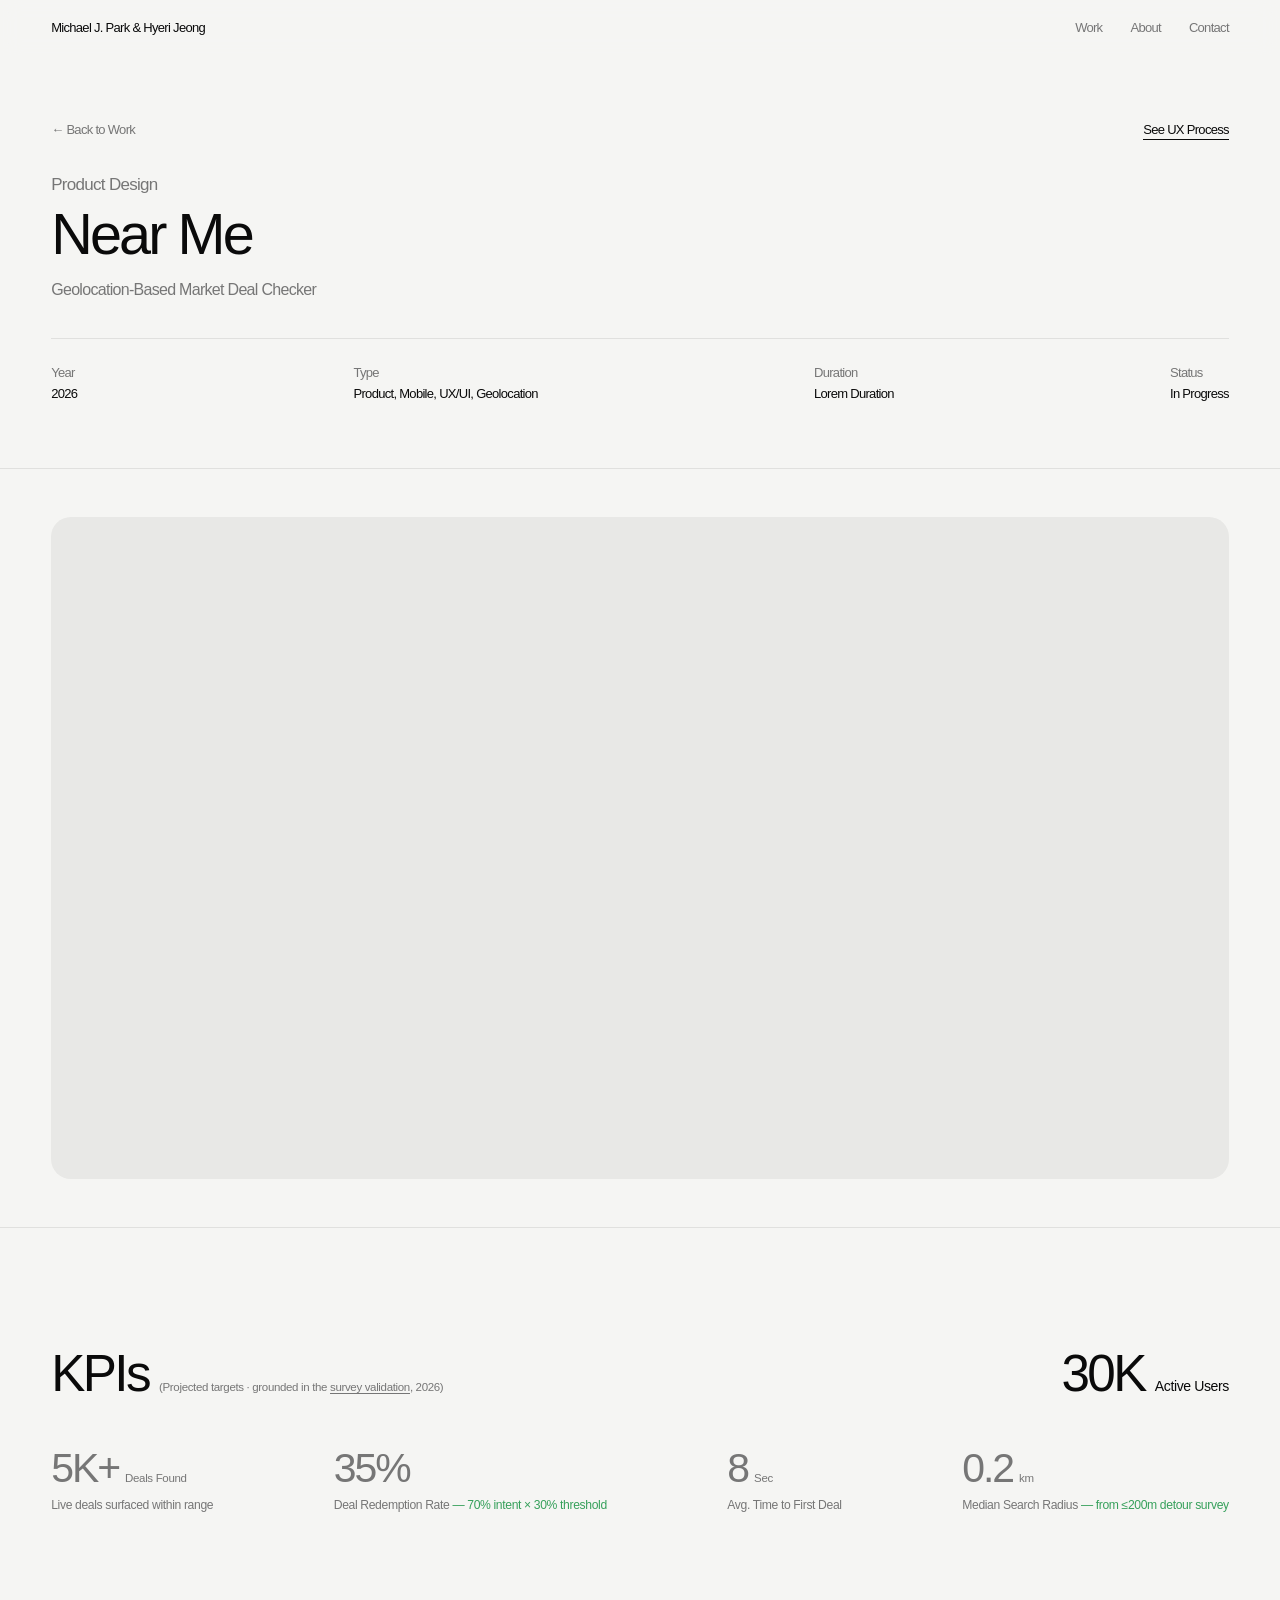
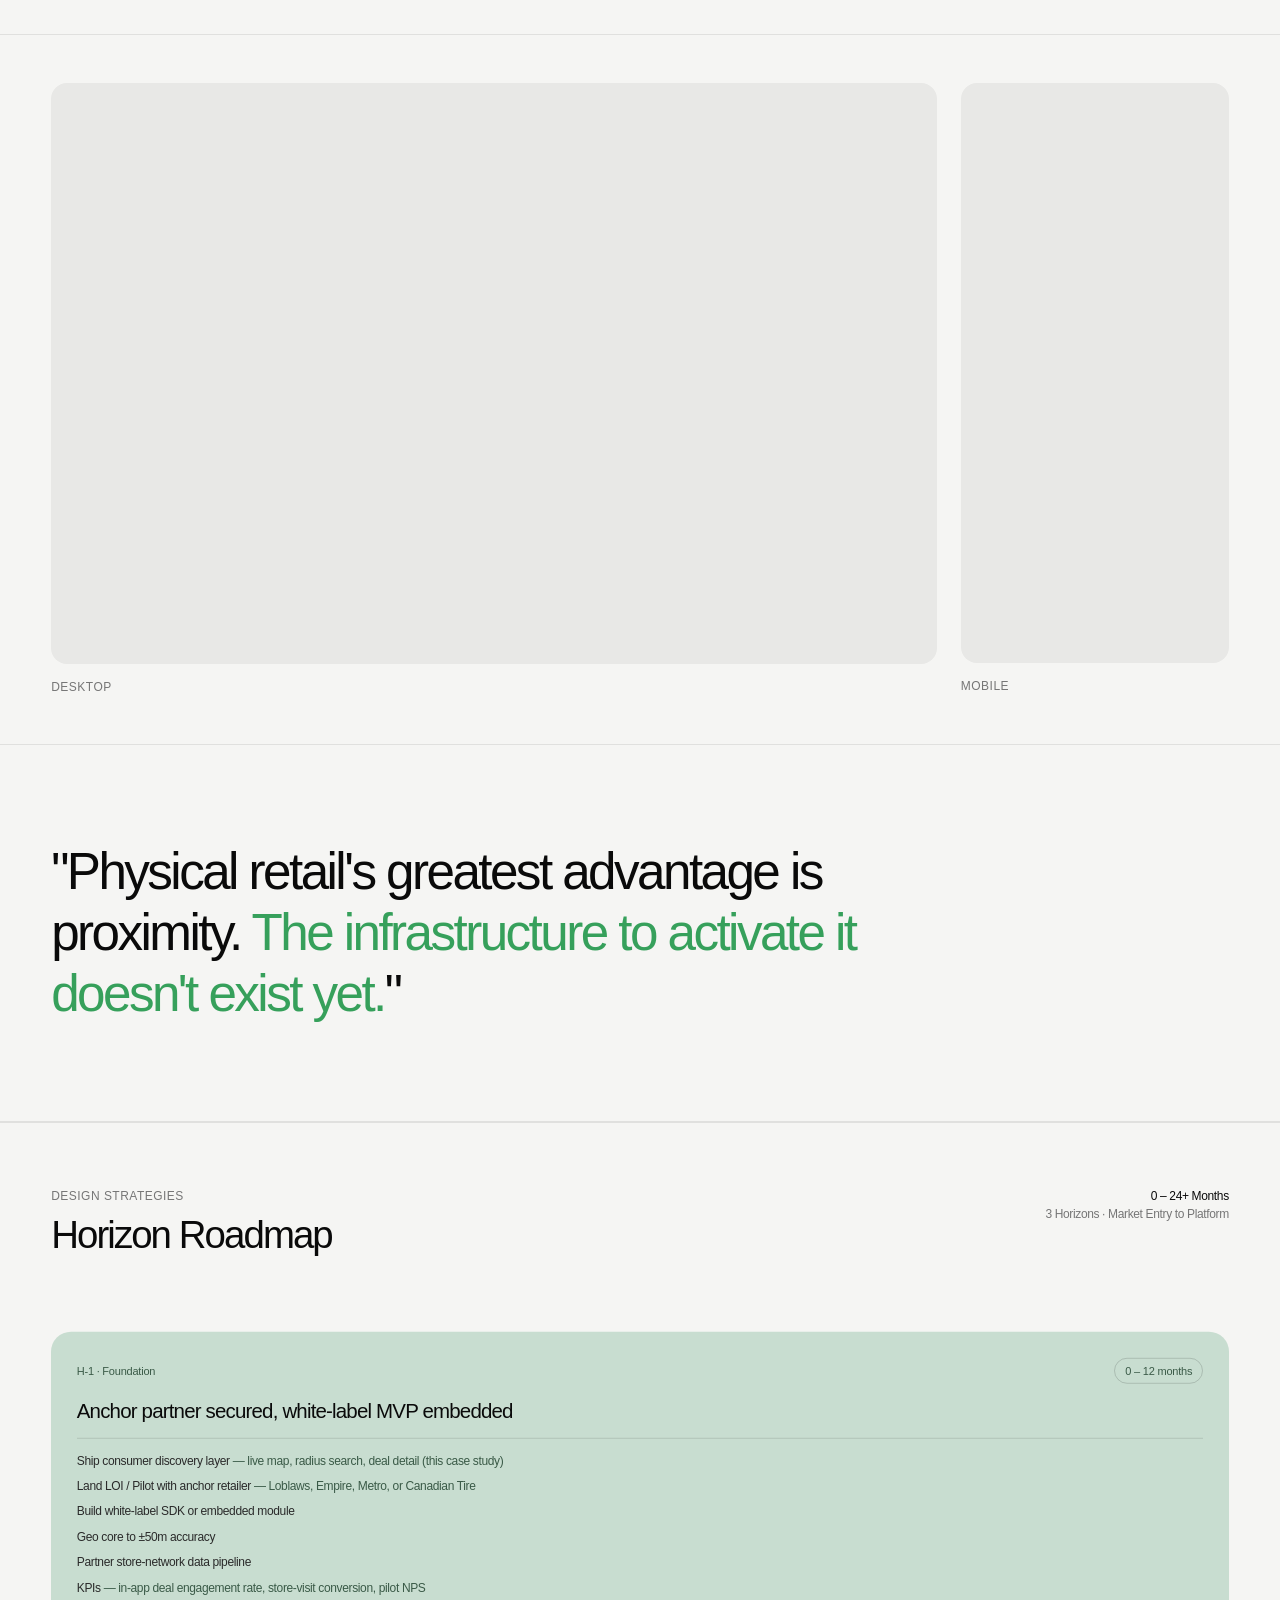
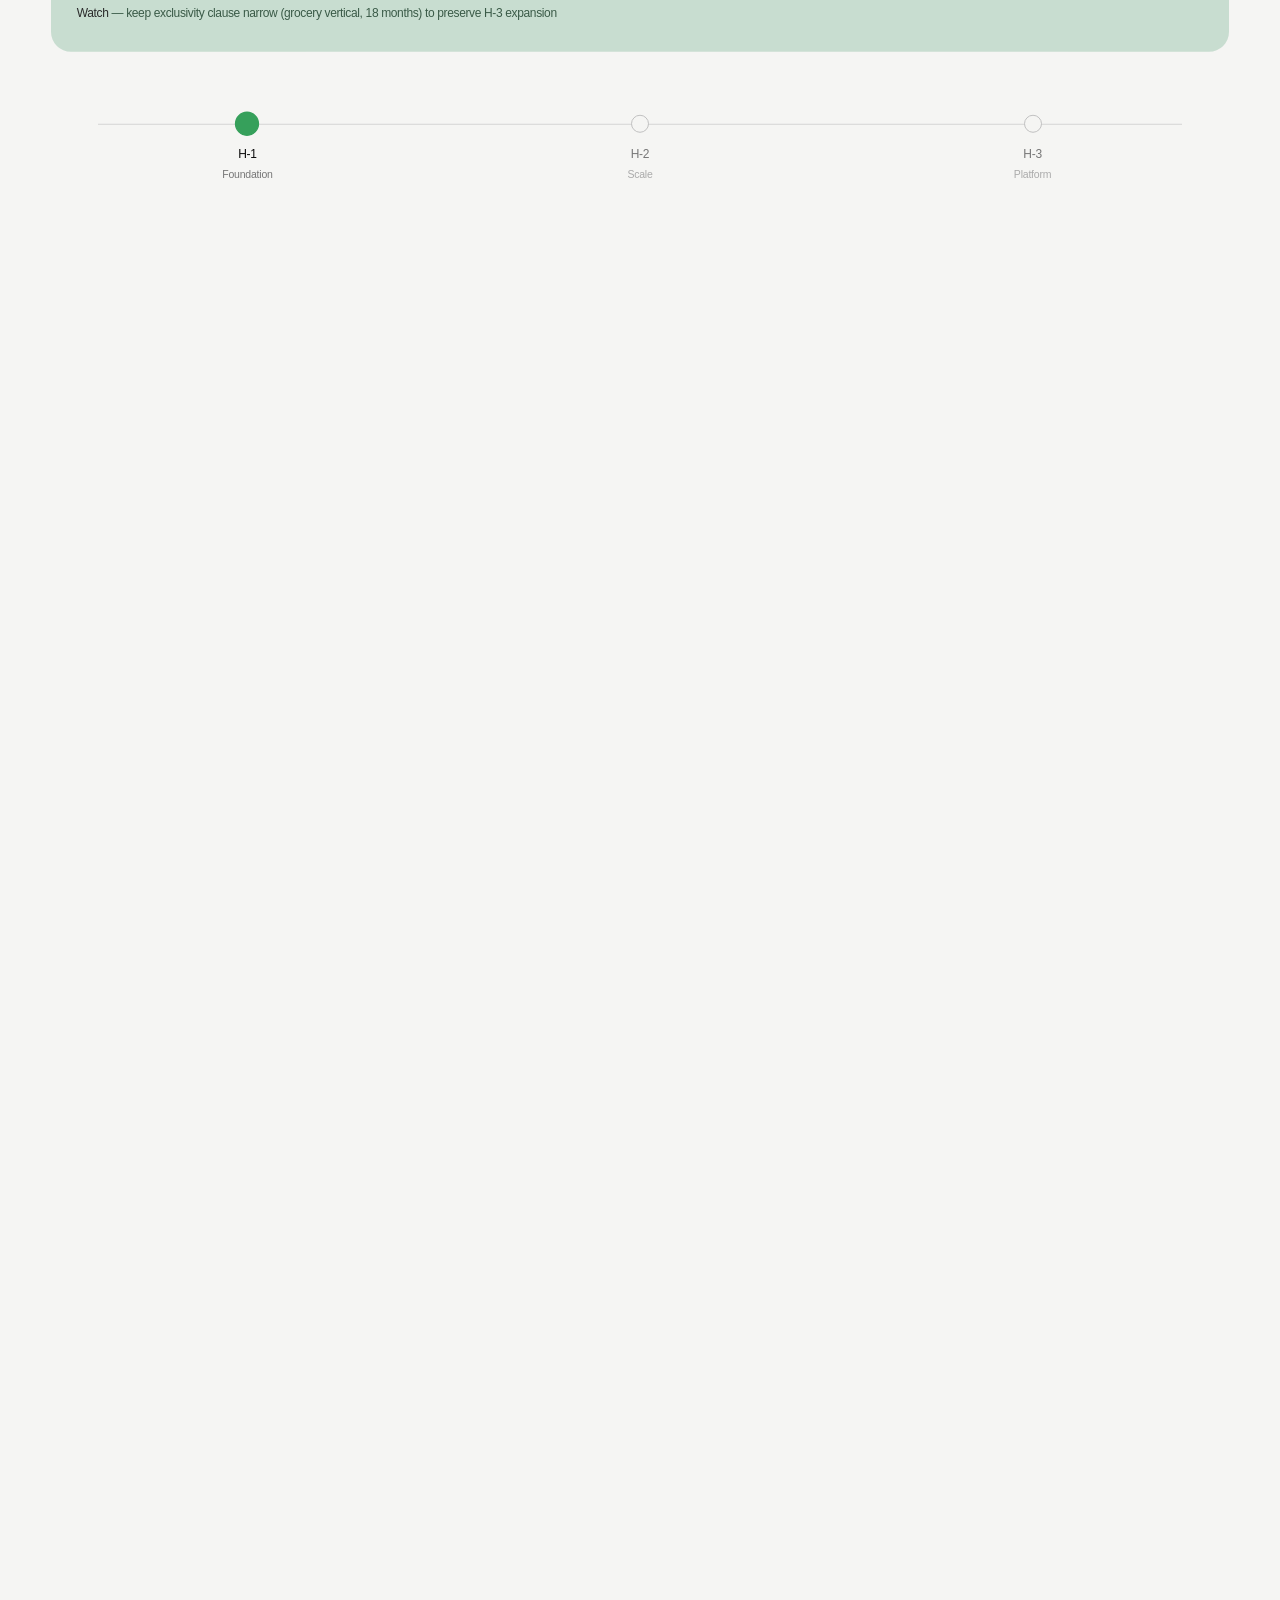
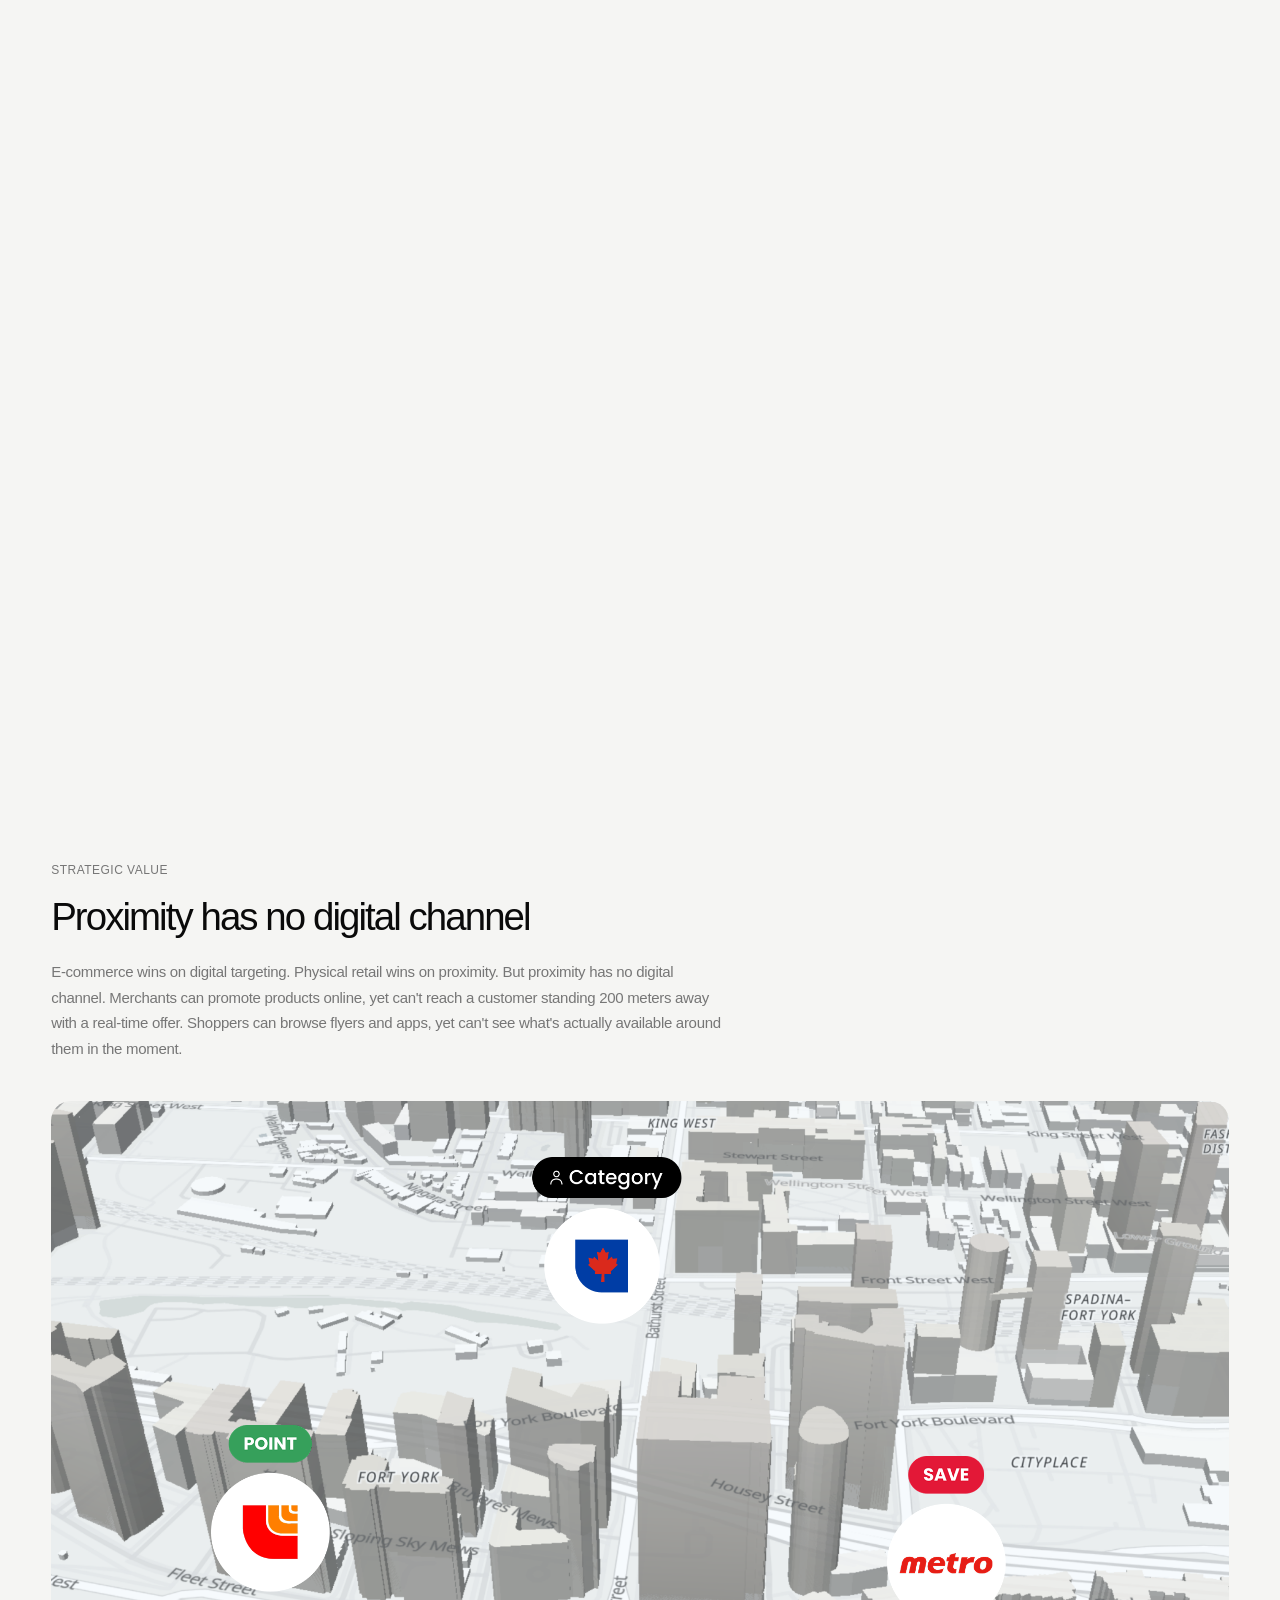
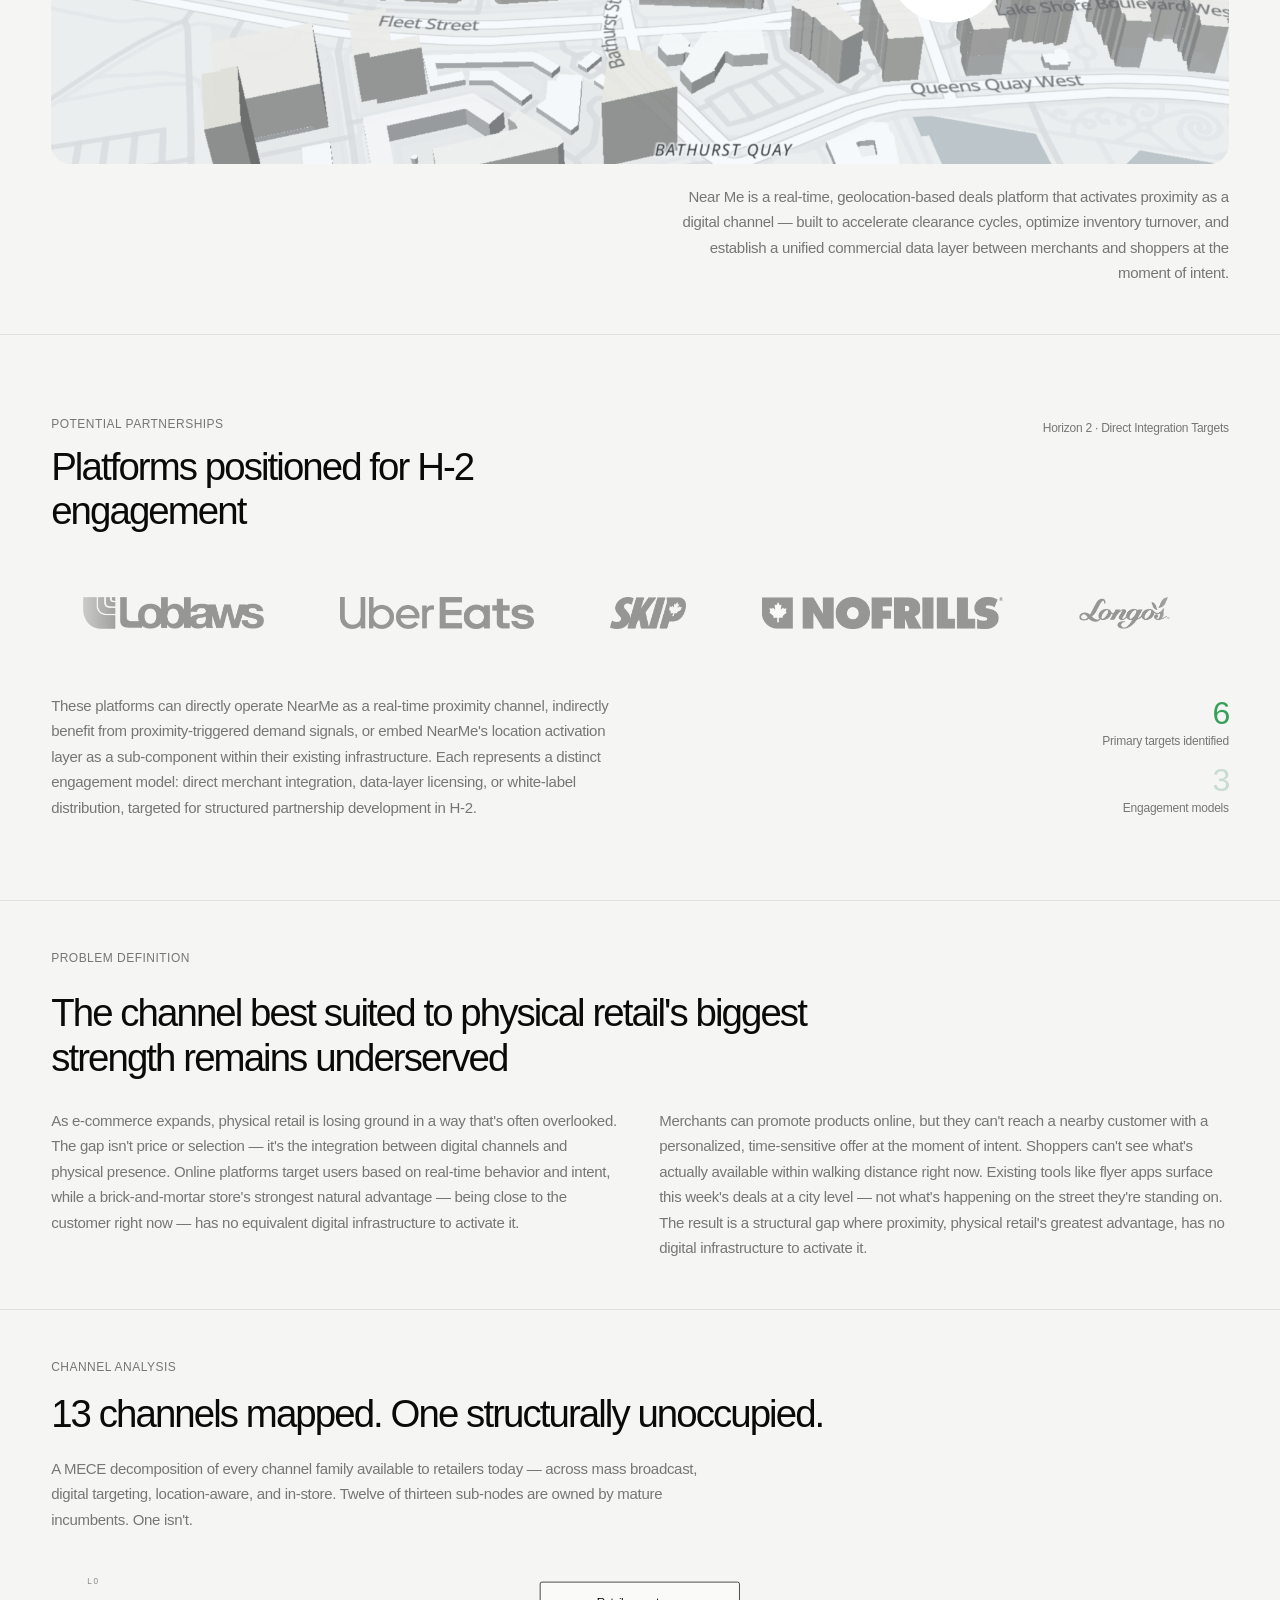
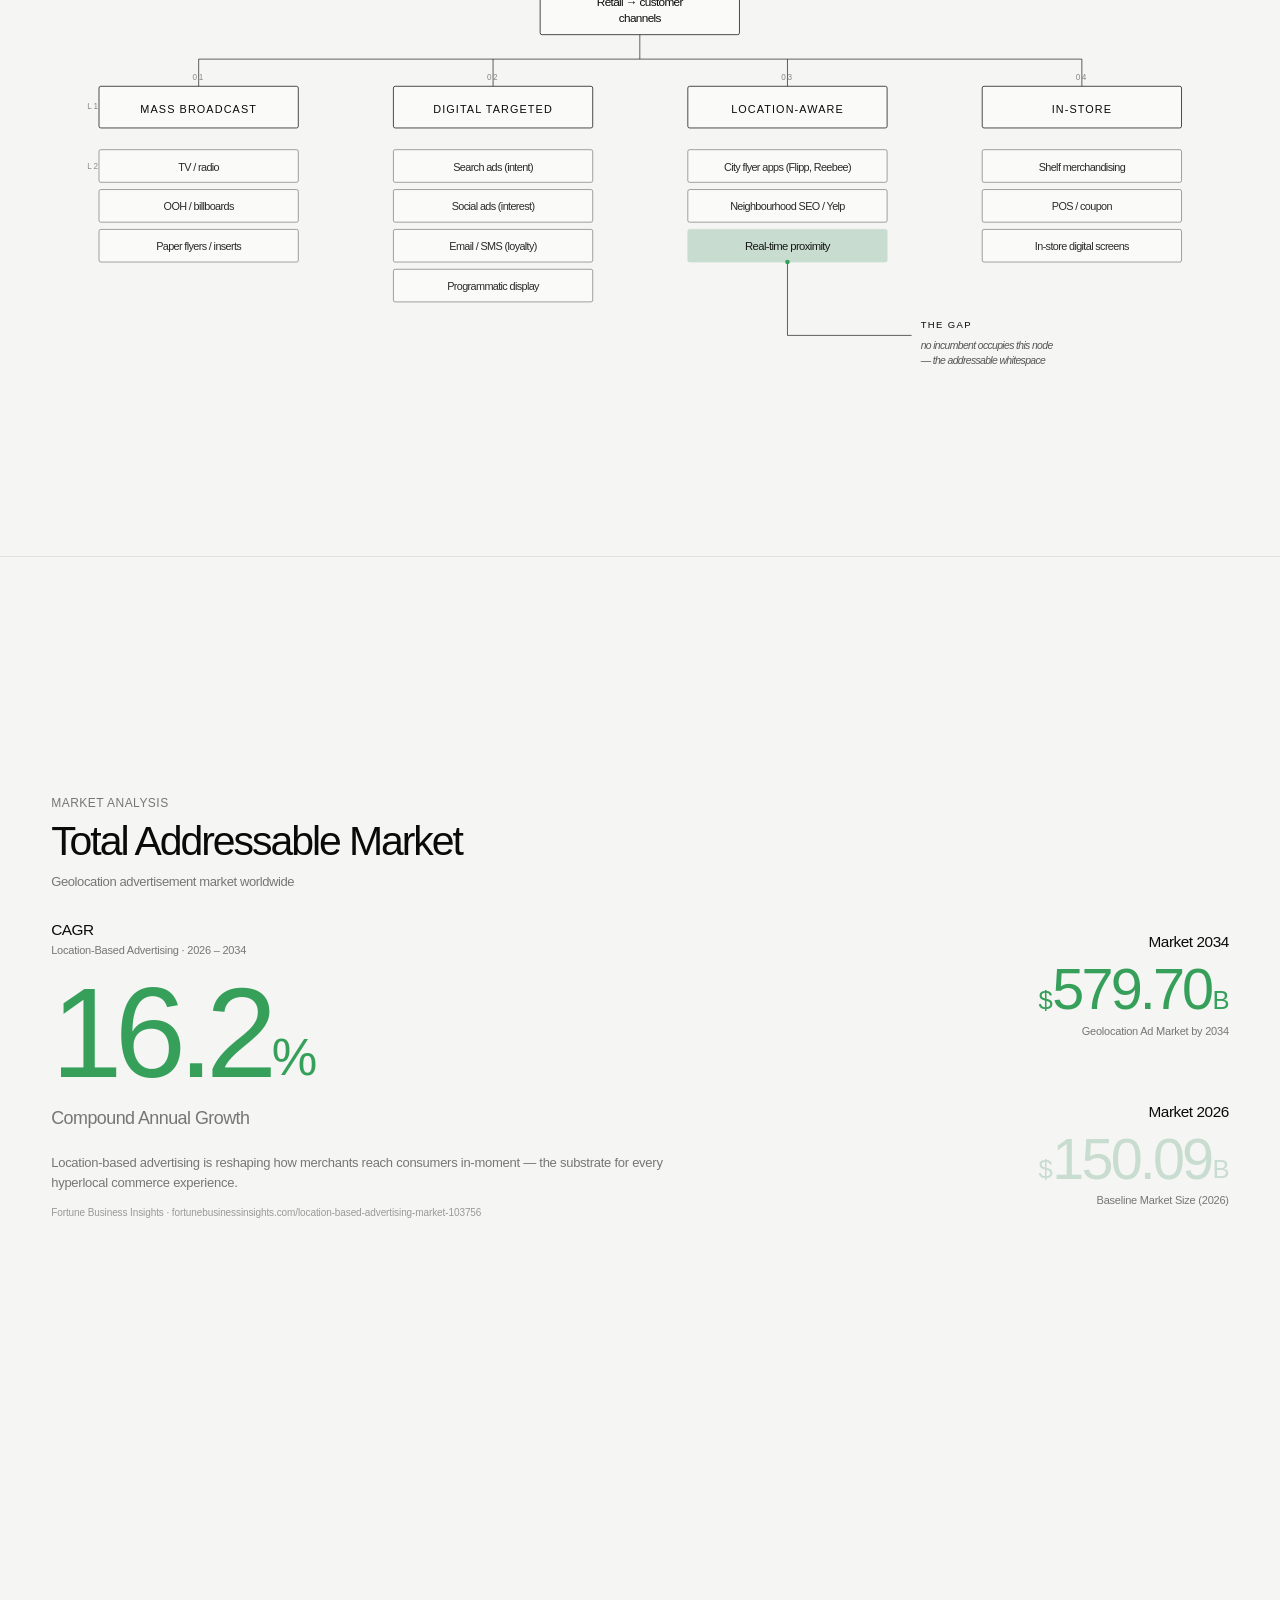
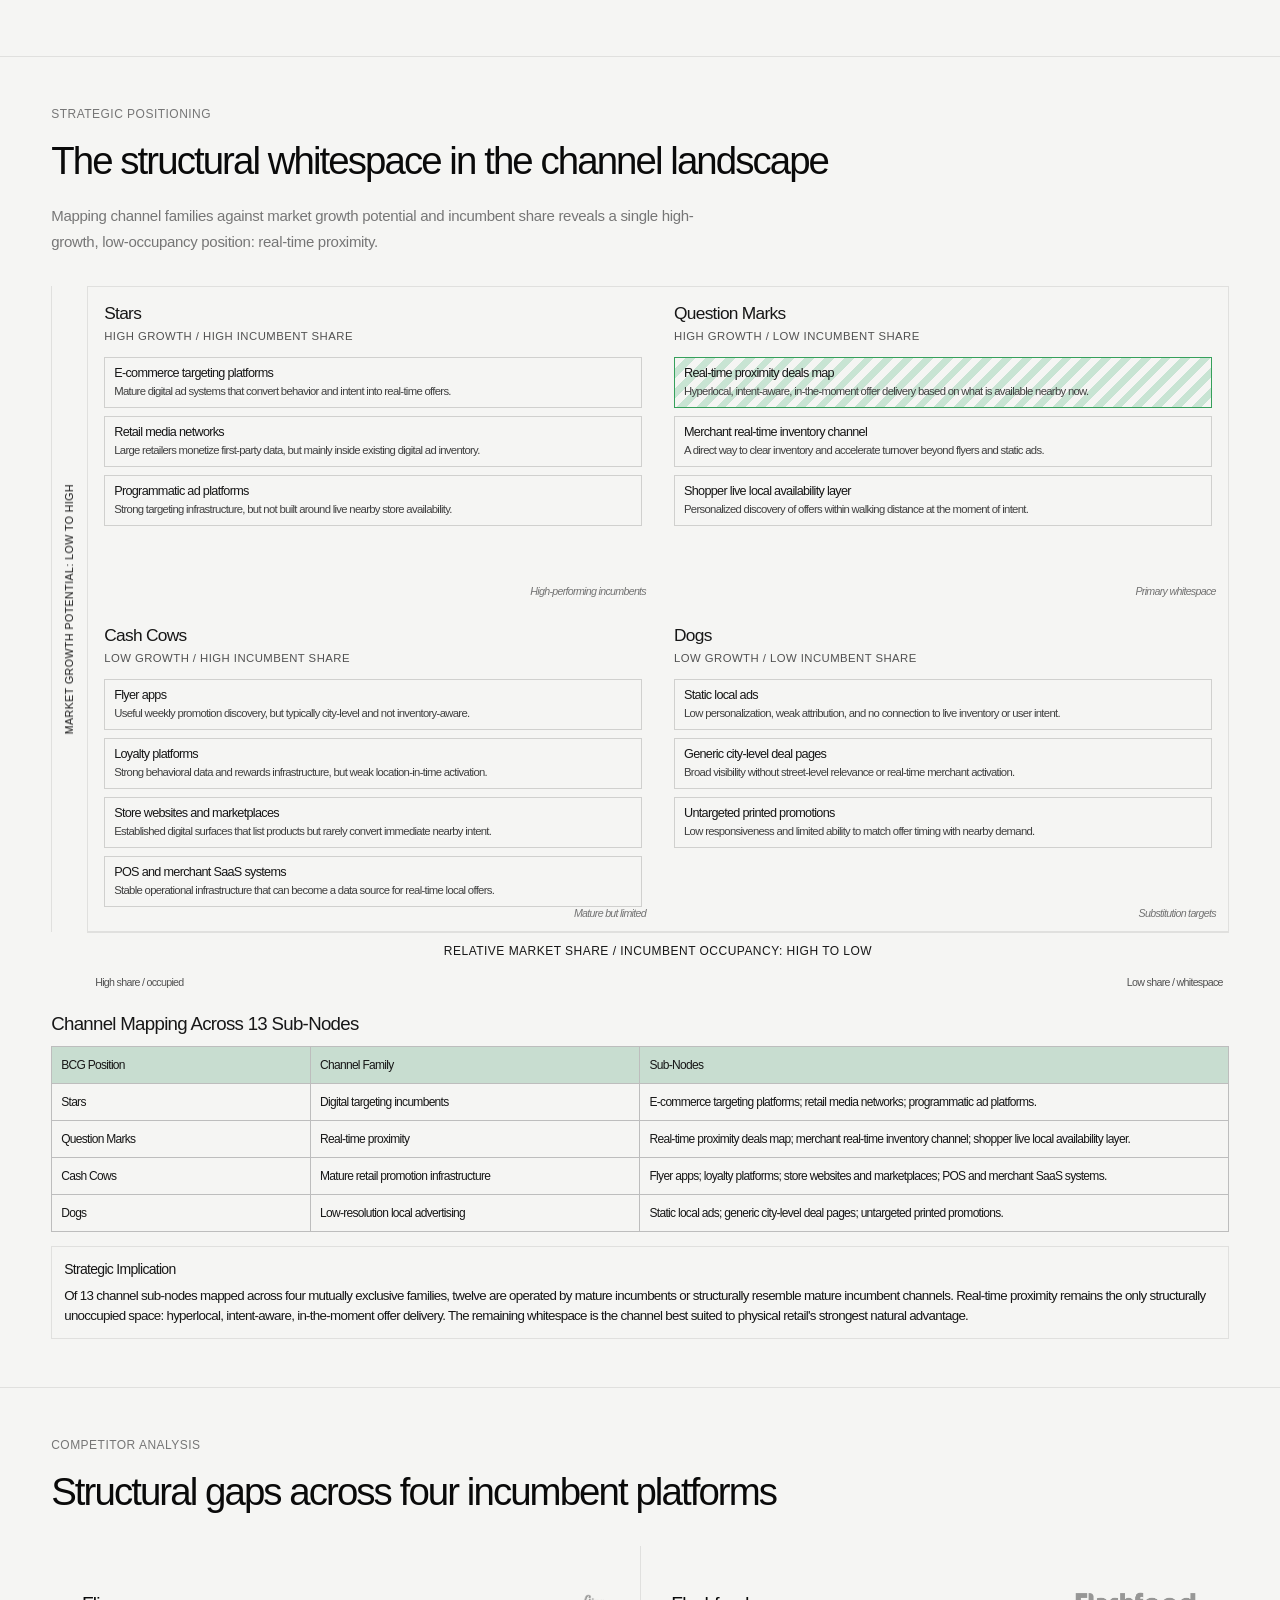
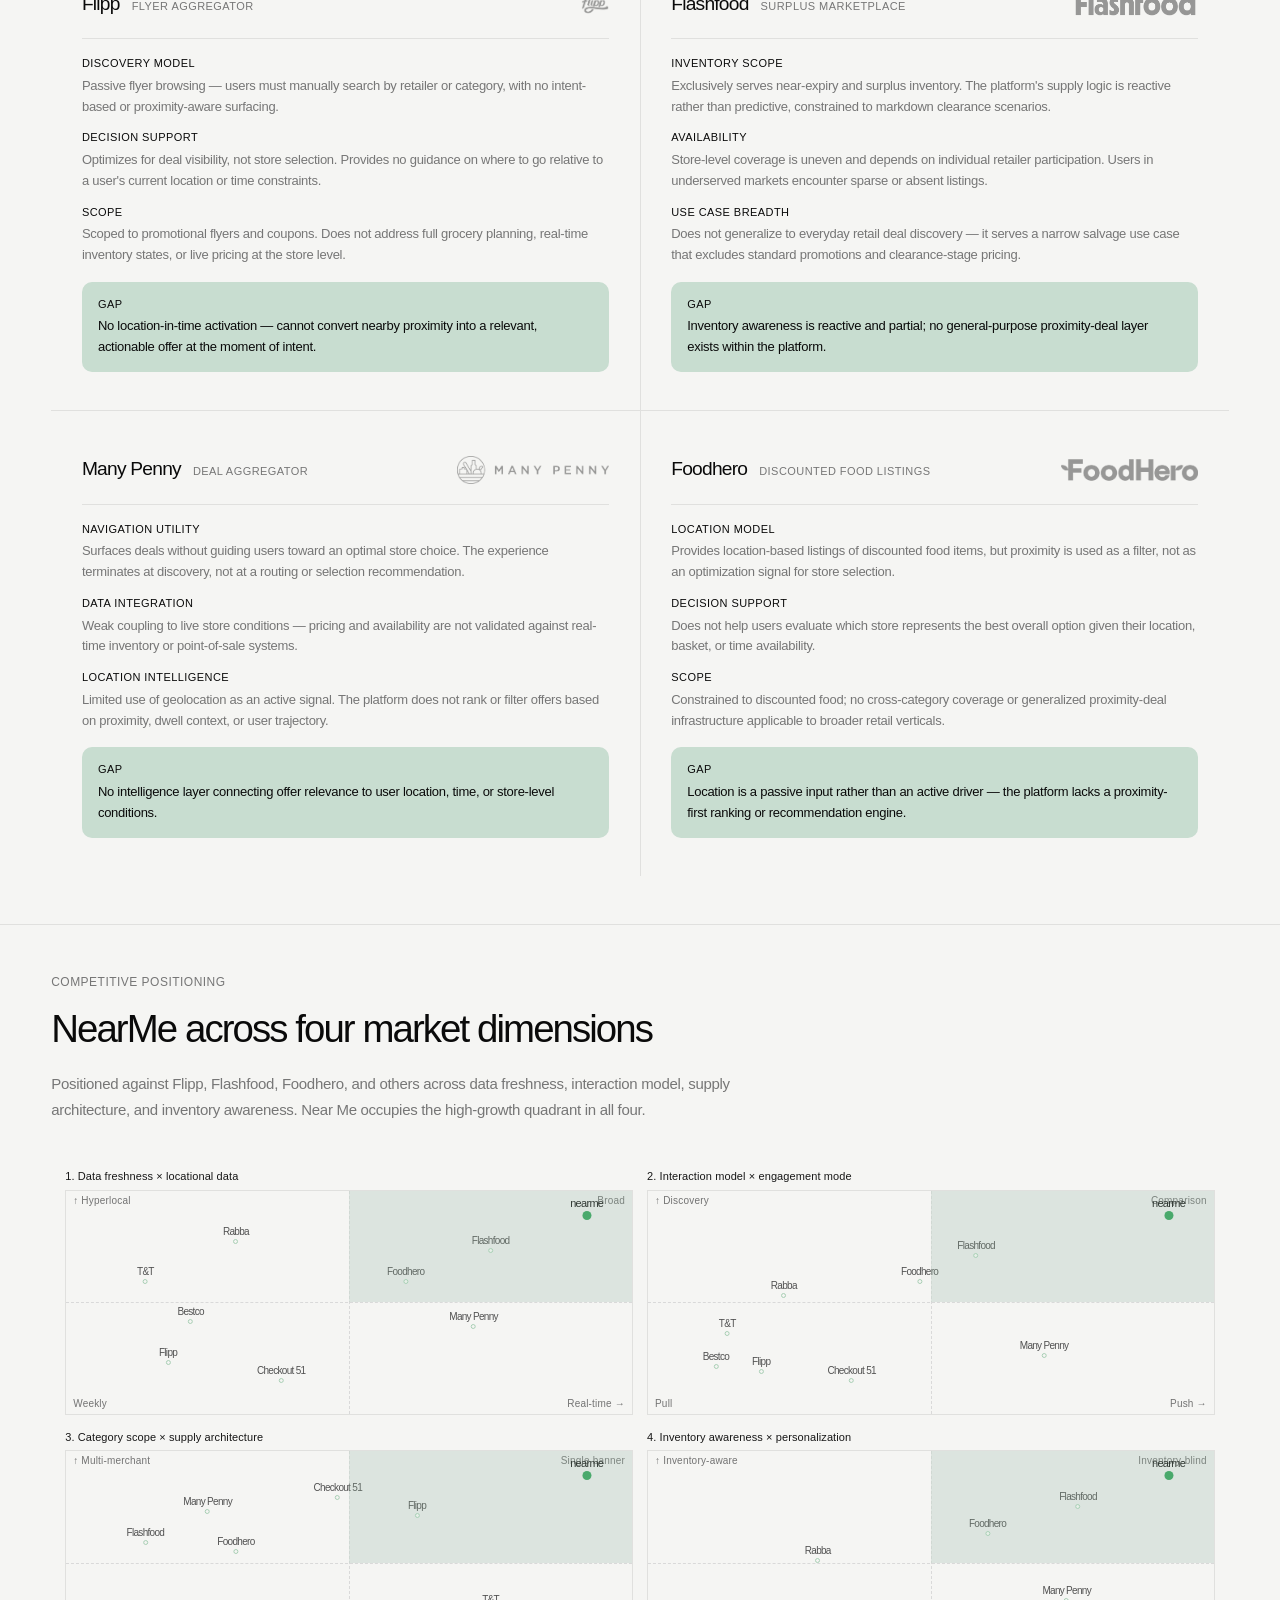
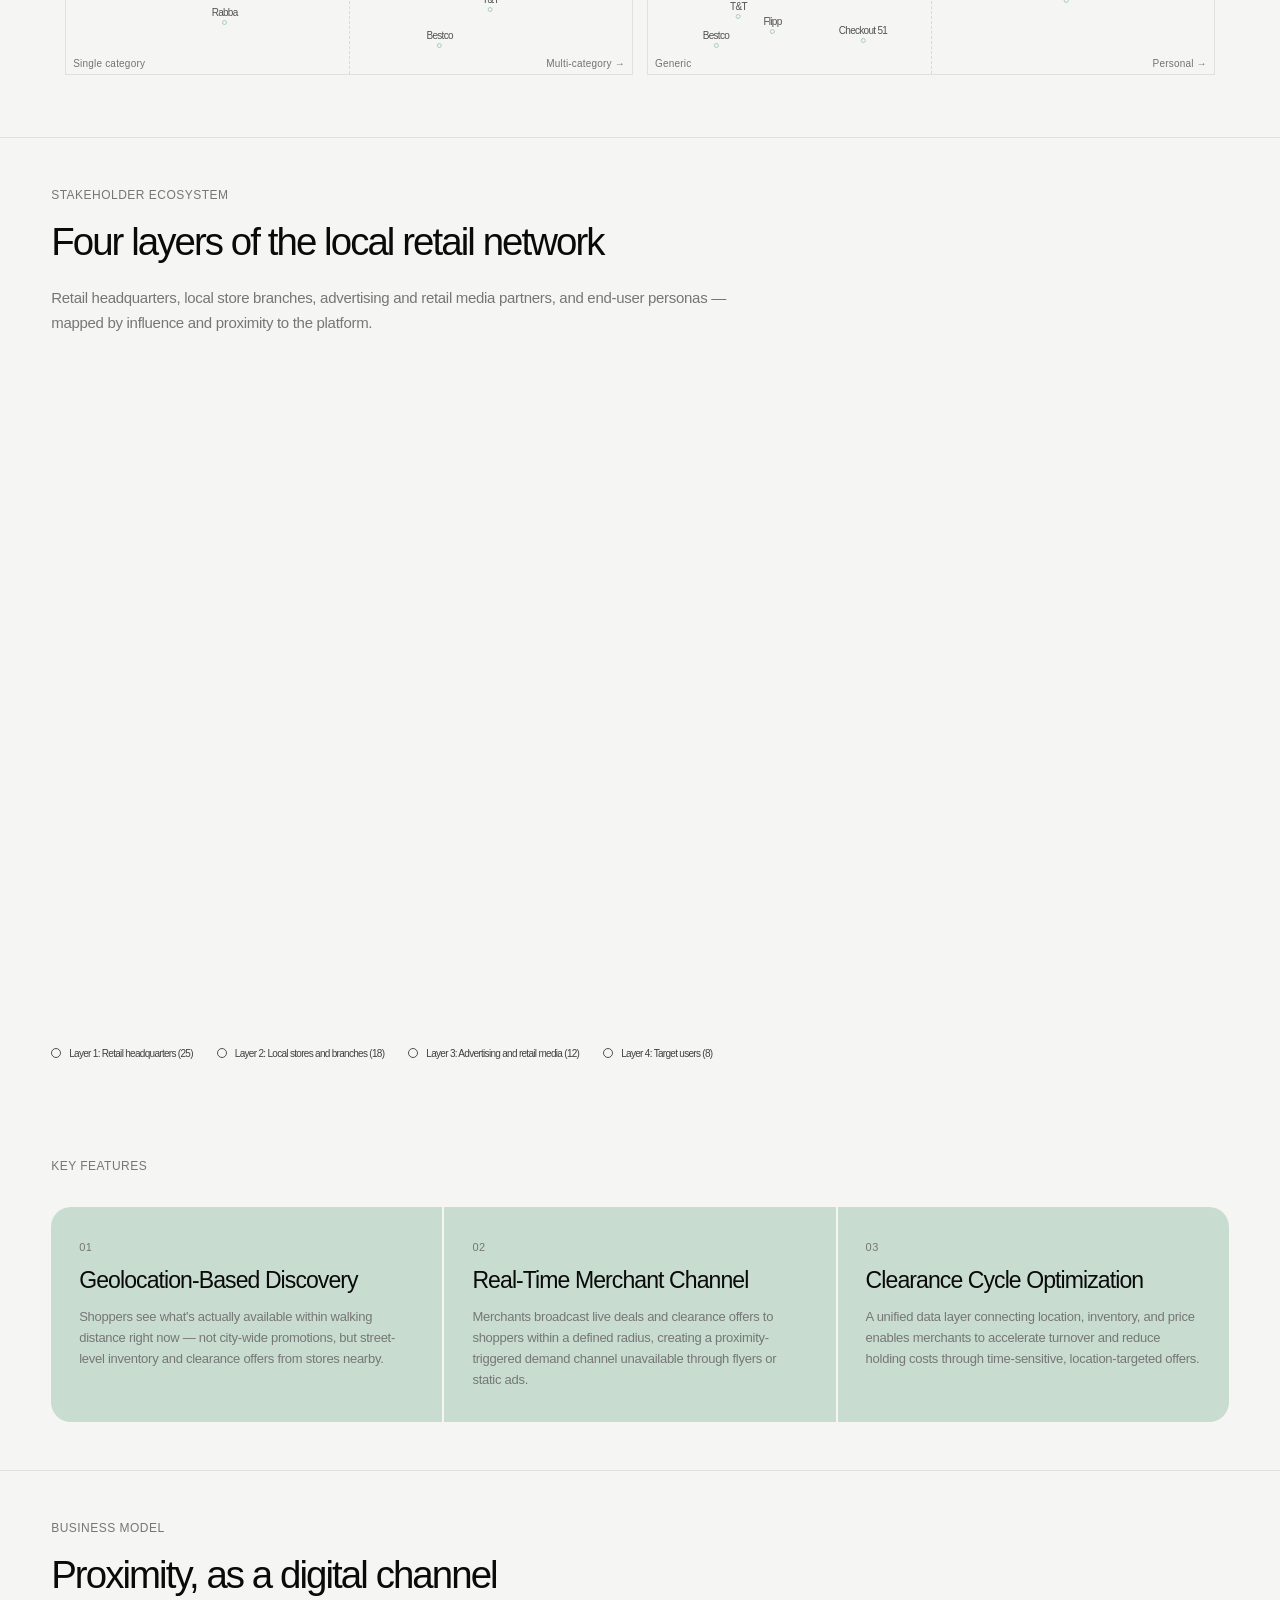
==== commit c4fcad68: "Update index.html" ====
--- a/index.html
+++ b/index.html
@@ -574,6 +574,14 @@
 @media(max-width:760px){
   .val-grid{ grid-template-columns:1fr; }
 }
+
+/* ── Closing & footer ─────────────────────────────────── */
+.close-section{ padding-top:120px; padding-bottom:96px; border-top:1px solid var(--line); }
+.close-statement{ font-size:clamp(30px,5vw,60px); font-weight:500; letter-spacing:-0.05em; line-height:1.08; margin:0; max-width:18ch; }
+.close-body{ font-size:15px; line-height:1.7; color:var(--muted); max-width:580px; margin:28px 0 36px; }
+.site-footer{ border-top:1px solid var(--line); padding:36px var(--pad); }
+.site-footer-inner{ max-width:var(--max); margin:0 auto; display:flex; justify-content:space-between; align-items:center; gap:16px; font-size:12px; color:var(--muted); letter-spacing:-0.02em; }
+@media(max-width:760px){ .site-footer-inner{ flex-direction:column; align-items:flex-start; gap:8px; } }
 .logo-explain-img{ width:128px; height:auto; flex-shrink:0; display:block; border-radius:16px; }
 .logo-explain-text{ flex:1; font-size:15px; line-height:1.75; letter-spacing:-0.01em; color:var(--ink); max-width:760px; margin:0; }
 @media(max-width:760px){
@@ -2634,10 +2642,20 @@
   </div>
 </section>
 
-<!-- Full-width image placeholder -->
-<section class="project-section wrap">
-  <div class="ph-img" style="min-height:520px;">Full-Width Visual Placeholder</div>
+<!-- Closing -->
+<section class="close-section wrap">
+  <div class="ph-label" style="margin-bottom:20px;">Closing</div>
+  <h2 class="close-statement">Proximity, finally given a digital channel.</h2>
+  <p class="close-body">Near Me turns physical retail&rsquo;s one real advantage &mdash; being near &mdash; into something a shopper can act on in the moment and a retailer can measure. From research and validation to data model and architecture, the case holds a single belief: the most useful deal is the one within reach, right now.</p>
+  <a href="https://michaeljpark.github.io/porrtfolio2026/" class="view-link" style="color:var(--ink);">&larr; Back to Work</a>
 </section>
+
+<footer class="site-footer">
+  <div class="site-footer-inner">
+    <span>Near Me &mdash; Geolocation Market Deal Checker</span>
+    <span>&copy; 2026 Michael Joongmin Park &amp; Hyeri Jeong</span>
+  </div>
+</footer>
 
 <script>
 /* Map overlay: zone-based non-overlapping placement + random breathing */
